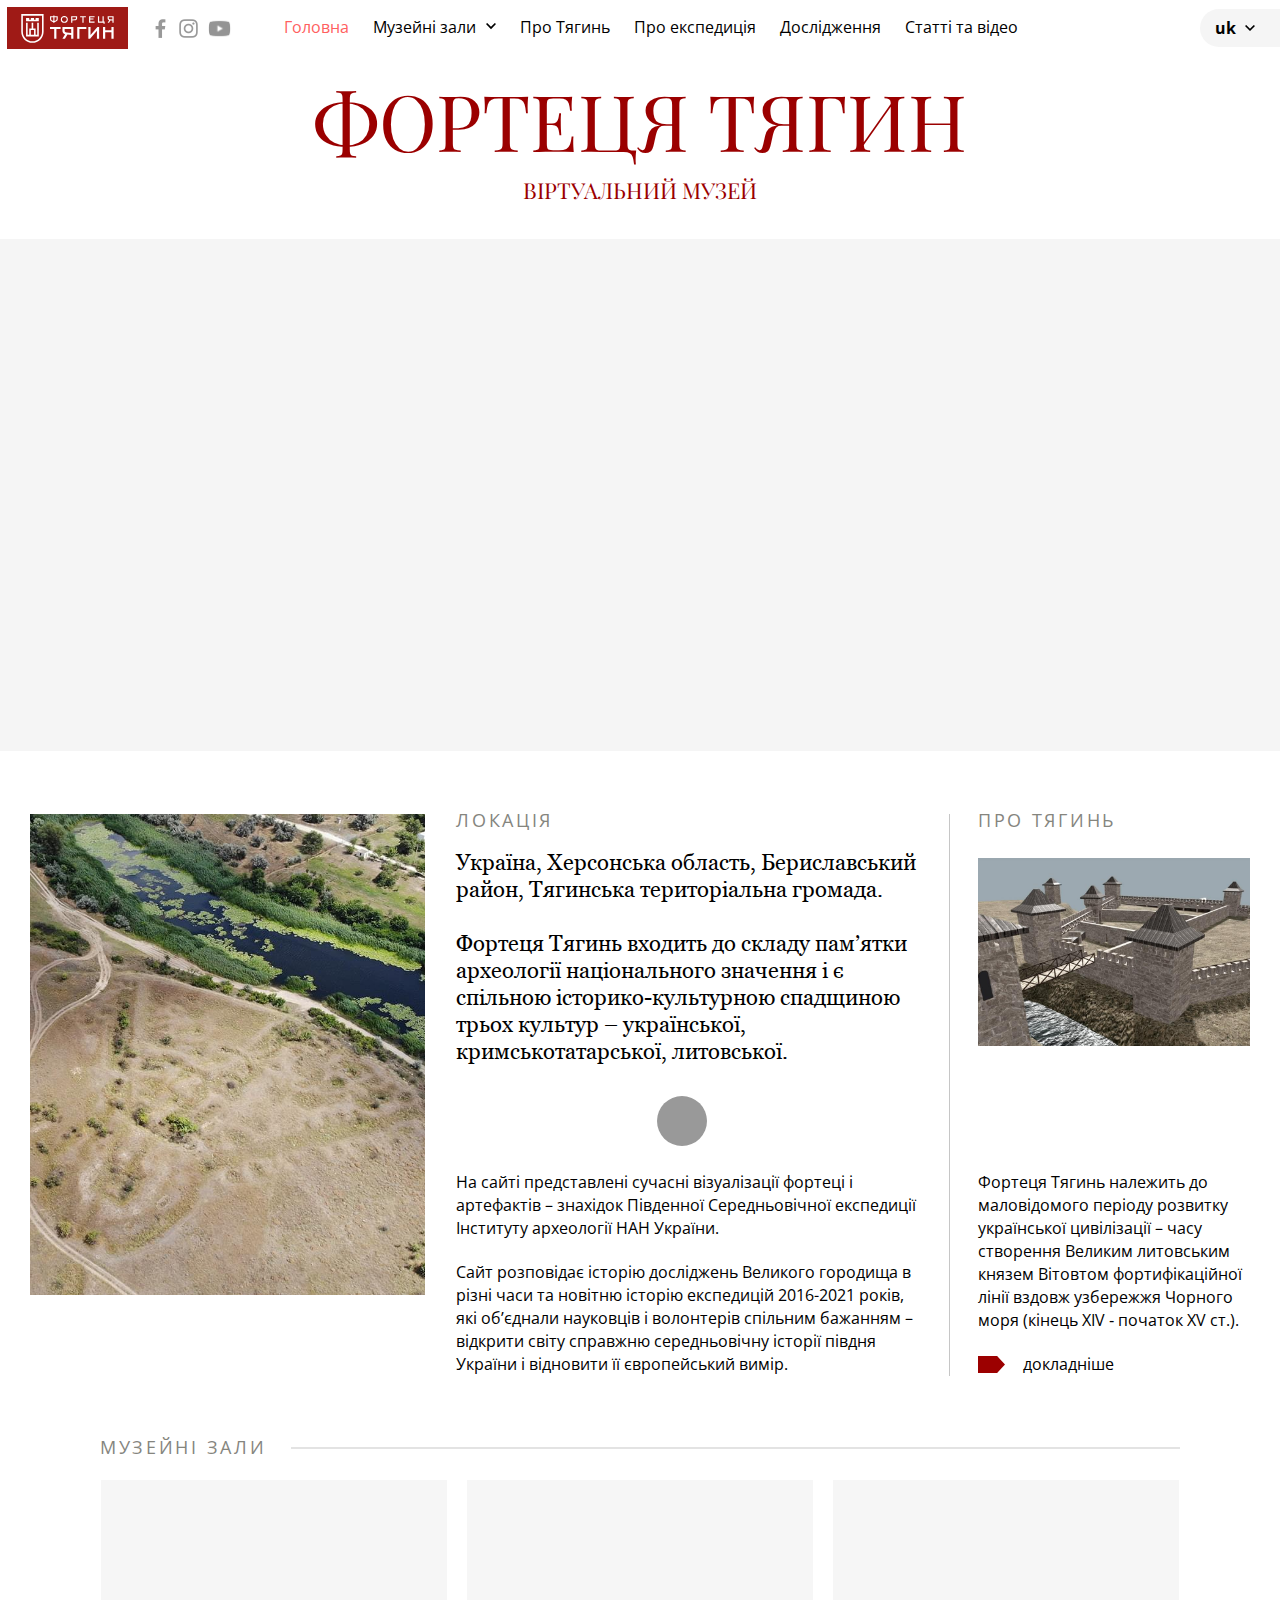
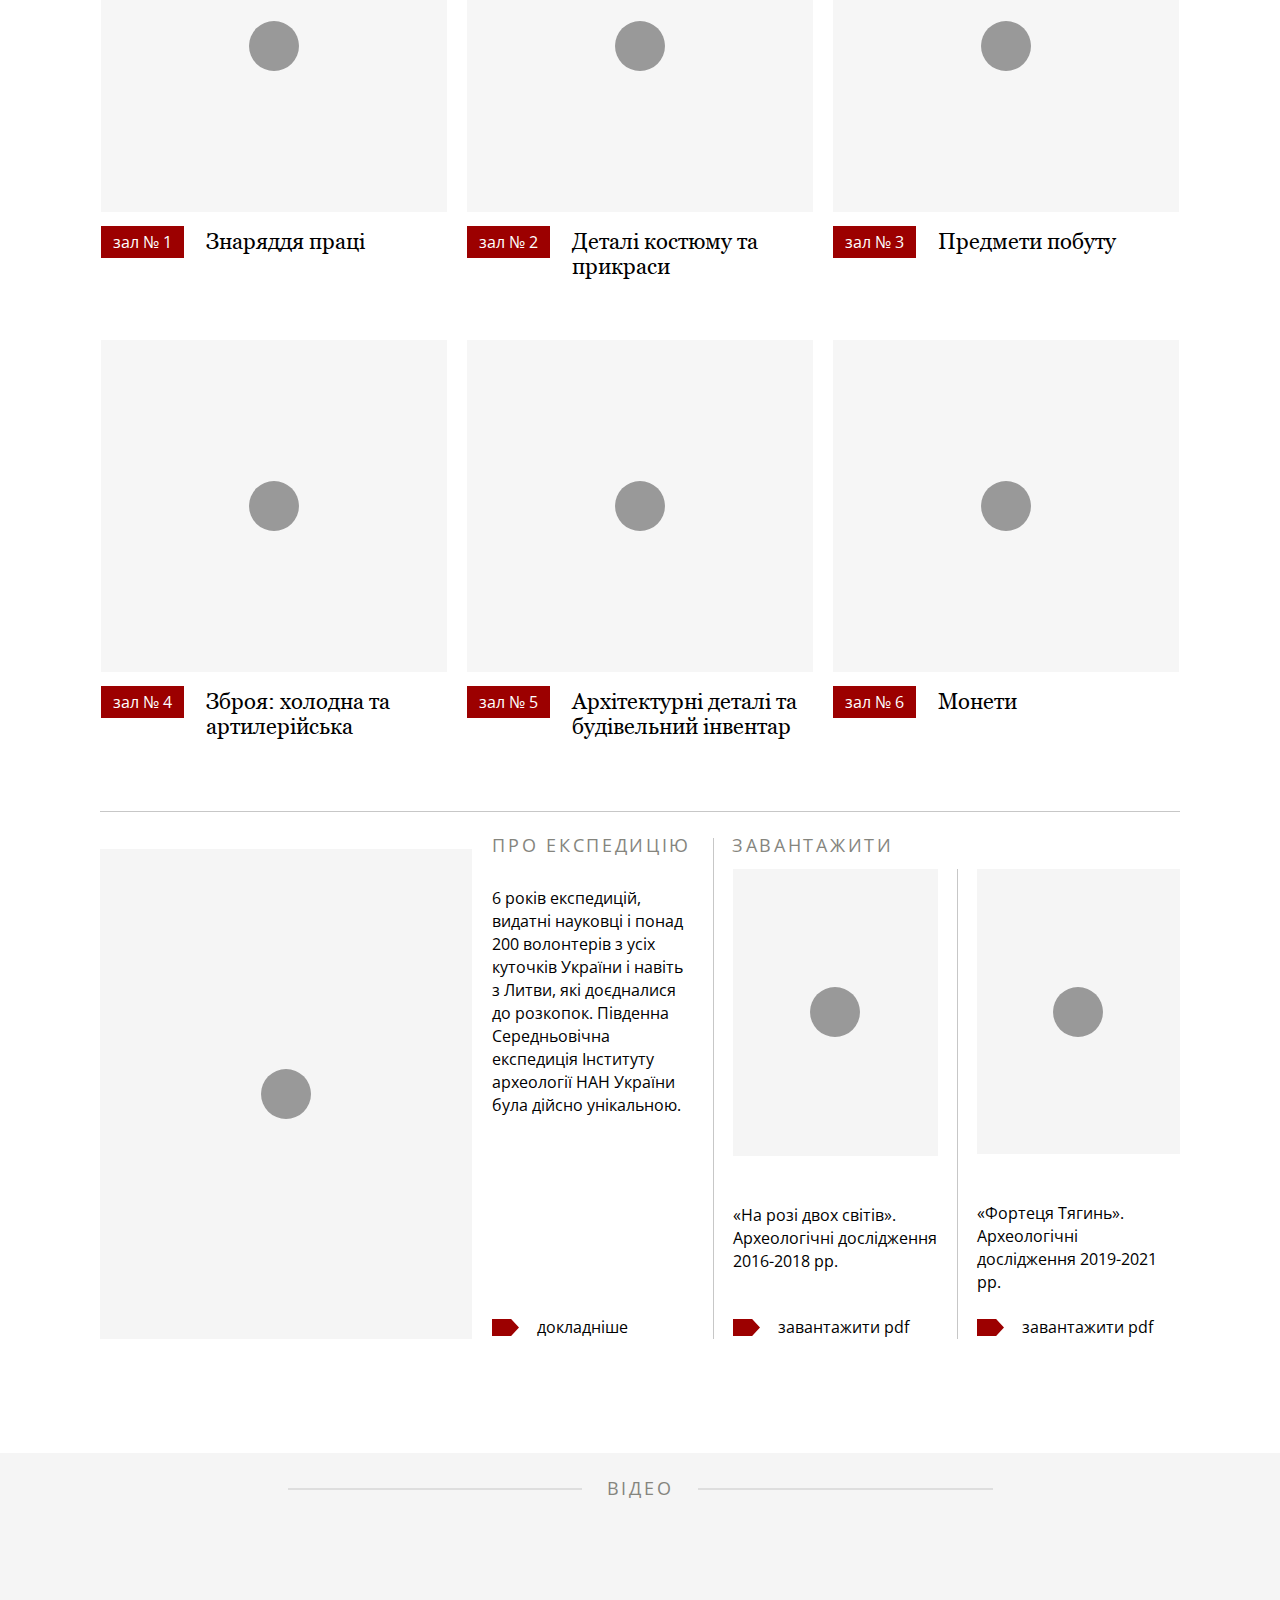
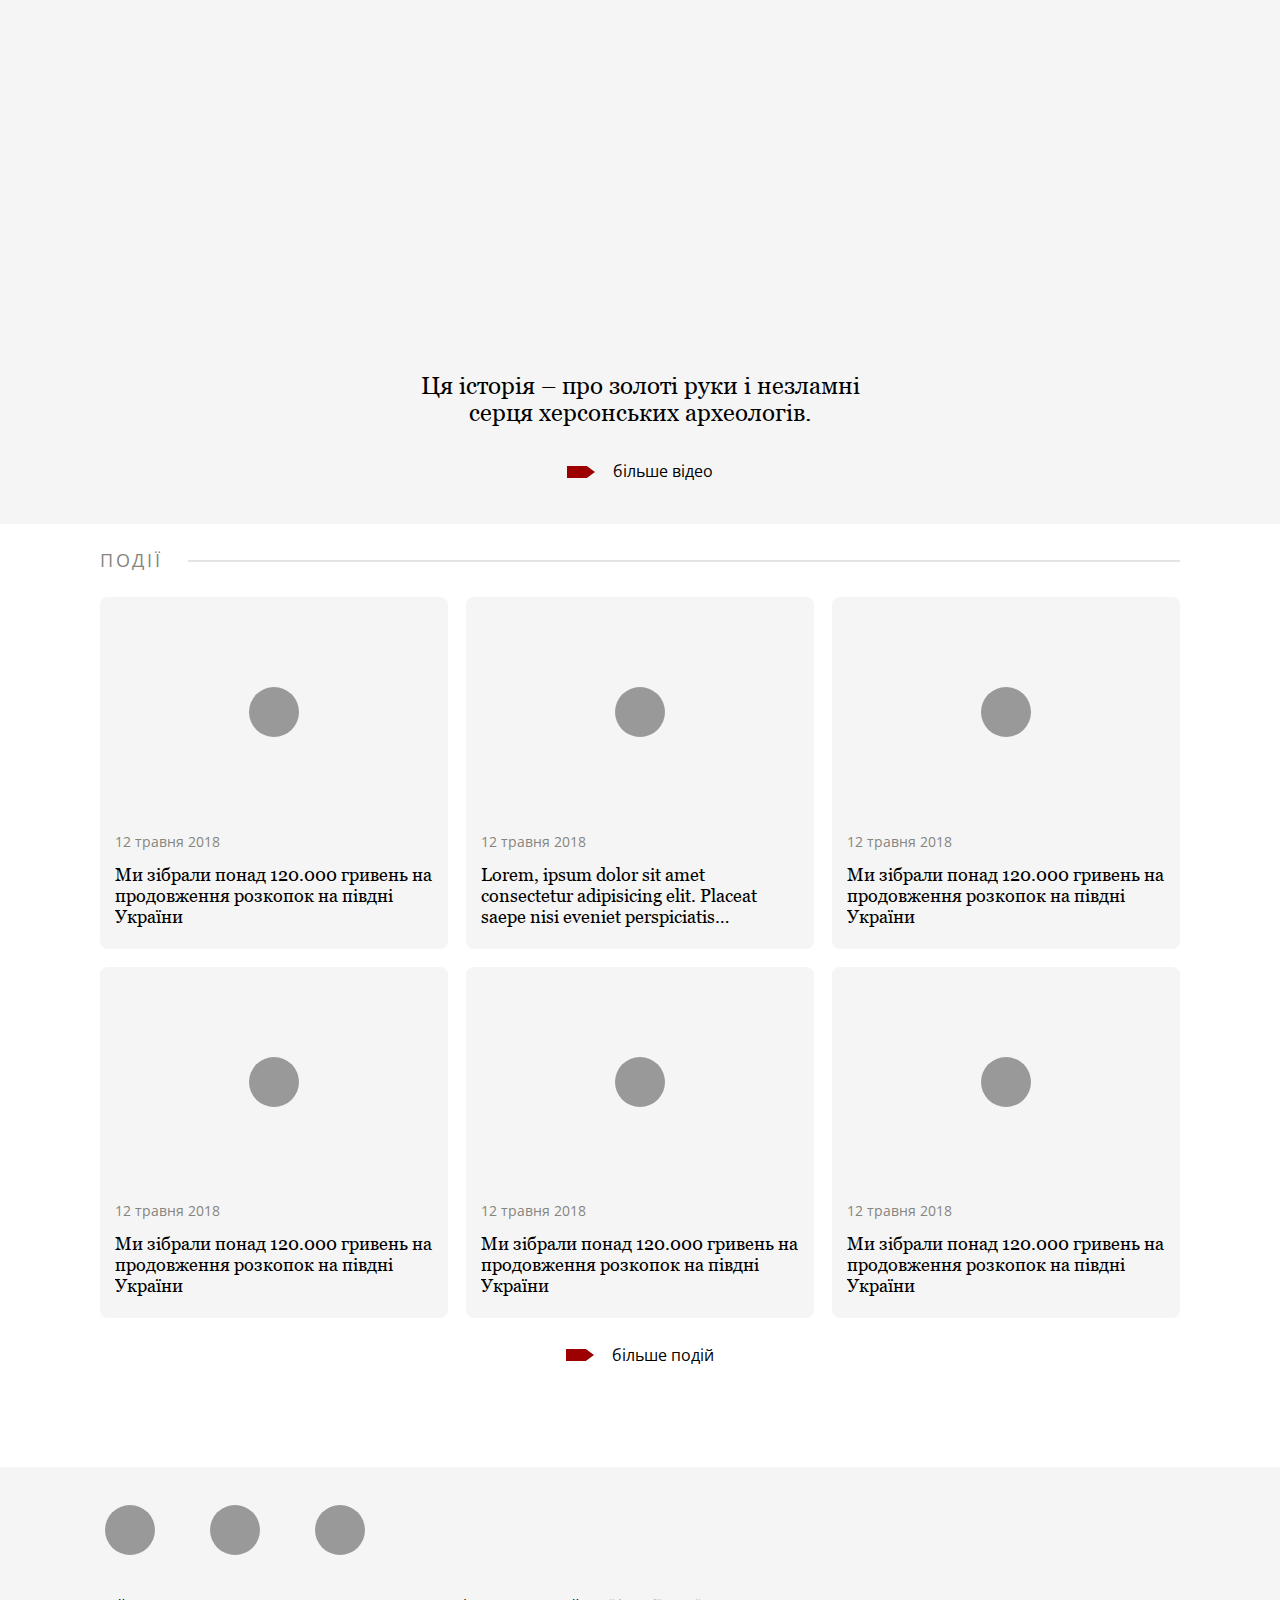
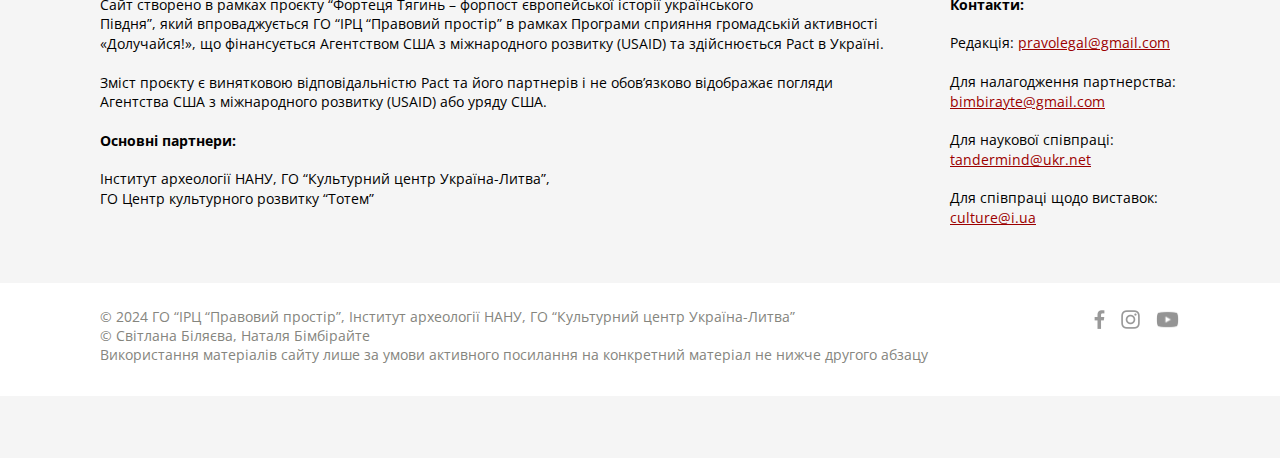
==== index.html @ b9c62fc8 "Add files via upload" ====
<!DOCTYPE html>
<html lang="uk">
<head>
   <meta charset="UTF-8">
   <meta http-equiv="X-UA-Compatible" content="IE=edge">
   <meta name="viewport" content="width=device-width, initial-scale=1.0">
   <link rel="stylesheet" href="css/style.min.css?_v=20240705153918">
   <!--<link rel="icon" type="image/svg+xml" href="favicon.svg">-->
   <title>Головна - Myagin Musem</title>
</head>
<body>
   <div class="wrapper">
      <header class="header">
   <div class="header__wrapper lock-padding">
      <div id="header-container" class="n_container header-container">
         <div class="header__blockLogo">
            <a href="/index.html">
               <img src="images/svg/logo.svg" alt="">
            </a>
         </div>
         <div class="header__left">
            <ul class="header__social">
               <li class="facebook">
                  <a href="https://www.facebook.com/" target="_blank">
                     <img src="images/facebook.png" alt="">
                  </a>
               </li>
               <li>
                  <a href="https://www.instagram.com/" target="_blank">
                     <img src="images/instagram.png" alt="">
                  </a>
               </li>
               <li>
                  <a href="https://youtube.com/" target="_blank">
                     <img src="images/youtube.png" alt="">
                  </a>
               </li>
            </ul>
         </div>
         <div class="header__menu menu">
            <div class="menu__body">
               <nav class="menu-topmenu-container">
                  <ul class="menu__list">
                     <li class="menu-item current-menu-item current_page_item">
                        <a href="#">Головна</a>
                     </li>
                     <li class="menu-item menu-item-has-children"><!-- menu-item-has-children current-menu-item current_page_item -->
                        <a href="#">Музейні зали</a>
                        <span class="menu__arrow">
                           <svg width="10" height="10" viewBox="0 0 24 24">
                              <path d="M0 7.33l2.829-2.83 9.175 9.339 9.167-9.339 2.829 2.83-11.996 12.17z"
                                 fill="currentColor" />
                           </svg>
                        </span>
                        <ul class="menu__sub-list">
                           <li class="menu-item">
                              <a class="menu__link" href="#">зал № 1</a>
                           </li>
                           <li class="menu-item">
                              <a class="menu__link" href="#">зал № 2</a>
                           </li>
                           <li class="menu-item current-menu-item current_page_item">
                              <a class="menu__link" href="#">зал № 3</a>
                           </li>
                           <li class="menu-item">
                              <a class="menu__link" href="#">зал № 4</a>
                           </li>
                           <li class="menu-item">
                              <a class="menu__link" href="#">зал № 5</a>
                           </li>
                           <li class="menu-item">
                              <a class="menu__link" href="#">зал № 6</a>
                           </li>
                        </ul>
                     </li>
                     <li class="menu-item">
                        <a href="#">Про Тягинь</a>
                     </li>
                     <li class="menu-item">
                        <a href="#">Про експедиція</a>
                     </li>
                     <li class="menu-item">
                        <a href="#">Дослідження</a>
                     </li>
                     <li class="menu-item">
                        <a href="#">Статті та відео</a>
                     </li>
                  </ul>
               </nav>
            </div>
         </div>
         <div class="header__right">
            <div class="select">
               <div class="select__header">
                  <span class="select__current">uk</span>
                  <div class="select__icon">
                     <svg data-bbox="16.869 48.402 166.262 103.196" viewBox="16.869 48.402 166.262 103.196" height="200" width="200" xmlns="http://www.w3.org/2000/svg">
                        <path d="M100 151.598l-83.131-83.13 20.066-20.066L100 110.893l63.065-62.491 20.066 20.066L100 151.598z"></path>
                    </svg>
                  </div>
               </div>
               <div class="select__body">
                  <div class="select__item">
                     en
                  </div>
                  <div class="select__item current-lang">
                     uk
                  </div>
                  <div class="select__item">
                     lt
                  </div>
               </div>
            </div>
         </div>
         <button id="burger" type="button" class="header__btn-menu n_btn menu__icon">
            <span></span>
         </button>
      </div>
   </div>
</header>
      <main class="main">

         <section class="first-screen">
            <div class="n_container">
               <h1>Фортеця Тягин</h1>
               <h2>Віртуальний музей</h2>
            </div>
            <div class="first-screen__blockImage"> <!-- wrap-lazy-load-image -->
               <!--<img src="images/first-screen-image.jpg" alt="">-->
               <iframe src="https://sketchfab.com/models/0474bb86a1bc4d40bccbd03f99f505a4/embed?autostart=1&amp;internal=1&amp;tracking=0&amp;ui_infos=0&amp;ui_snapshots=1&amp;ui_stop=0&amp;ui_theatre=1&amp;ui_watermark=0" id="api-frame" allow="autoplay; fullscreen; xr-spatial-tracking" xr-spatial-tracking="true" execution-while-out-of-viewport="true" execution-while-not-rendered="true" web-share="true" allowfullscreen=""></iframe>
            </div>
         </section>

         <section class="location">
            <div class="n_container">
               <div class="location__items">
                  <div class="location__item">
                     <div class="location__blockImage wrap-lazy-load-image">
                        <img src="images/location-image-1.jpg" alt="">
                     </div>
                     <div class="location__blockText">
                        <h2 class="n_sec-title">Локація</h2>
                        <div class="text-above-icons">
                           <h3>Україна, Херсонська область, Бериславський район, Тягинська територіальна громада.</h3>
                           <h4>Фортеця Тягинь входить до складу пам’ятки археології національного значення і є спільною історико-культурною спадщиною трьох культур – української, кримськотатарської, литовської.</h4>
                        </div>
                        <div class="location__blockTextWrapIcons">
                           <div class="location__blockTextIcon wrap-lazy-load-image">
                              <img src="images/location-icon.png" alt="">
                           </div>
                        </div>
                        <p>На сайті представлені сучасні візуалізації фортеці і артефактів – знахідок Південної Середньовічної експедиції Інституту археології НАН України.</p>
                        <p>Сайт розповідає історію досліджень Великого городища в різні часи та новітню історію експедицій 2016-2021 років, які об’єднали науковців і волонтерів спільним бажанням – відкрити світу справжню середньовічну історії півдня України і відновити її європейський вимір.</p>
                     </div>
                  </div>
                  <div class="location__item">
                     <h2 class="n_sec-title">Про Тягинь</h2>
                     <div class="location__blockImage wrap-lazy-load-image">
                        <img src="images/location-image-2.jpg" alt="">
                     </div>
                     <div class="location__blockText">
                        <p>Фортеця Тягинь належить до маловідомого періоду розвитку української цивілізації – часу створення Великим литовським князем Вітовтом фортифікаційної лінії вздовж узбережжя Чорного моря (кінець XIV ‑ початок XV ст.).</p>
                     </div>
                     <a href="#" class="expedition-and-download__link">
                        <svg preserveAspectRatio="none" data-bbox="97.2 159.9 156.9 70.4" viewBox="97.2 159.9 156.9 70.4" xmlns="http://www.w3.org/2000/svg"><path d="m254.1 195.1-45.9-35.2v.3h-111v69.7h111v.4z"></path></svg>
                        докладніше
                     </a>
                  </div>
               </div>
            </div>
         </section>

         <section class="museum-halls">
            <div class="n_container">
               <h2 class="n_sec-title">
                  <span>Музейні зали</span>
               </h2>
               <div class="museum-halls__items">
                  <div class="museum-halls__item">
                     <a href="#" class="museum-halls__blockImage wrap-lazy-load-image" title="зал № 1">
                        <img src="images/museum-halls-image-1.png" alt="">
                     </a>
                     <div class="museum-halls__blockTitle">
                        <div class="museum-halls__blockNumber">
                           <p>зал № 1</p>
                        </div>
                        <h3>
                           <a href="#">Знаряддя праці</a>
                        </h3>
                     </div>
                  </div>
                  <div class="museum-halls__item">
                     <a href="#" class="museum-halls__blockImage wrap-lazy-load-image" title="зал № 2">
                        <img src="images/museum-halls-image-2.png" alt="">
                     </a>
                     <div class="museum-halls__blockTitle">
                        <div class="museum-halls__blockNumber">
                           <p>зал № 2</p>
                        </div>
                        <h3>
                           <a href="#">Деталі костюму та прикраси</a>
                        </h3>
                     </div>
                  </div>
                  <div class="museum-halls__item">
                     <a href="#" class="museum-halls__blockImage wrap-lazy-load-image" title="зал № 3">
                        <img src="images/museum-halls-image-3.png" alt="">
                     </a>
                     <div class="museum-halls__blockTitle">
                        <div class="museum-halls__blockNumber">
                           <p>зал № 3</p>
                        </div>
                        <h3>
                           <a href="#">Предмети побуту</a>
                        </h3>
                     </div>
                  </div>
                  <div class="museum-halls__item">
                     <a href="#" class="museum-halls__blockImage wrap-lazy-load-image" title="зал № 4">
                        <img src="images/museum-halls-image-4.png" alt="">
                     </a>
                     <div class="museum-halls__blockTitle">
                        <div class="museum-halls__blockNumber">
                           <p>зал № 4</p>
                        </div>
                        <h3>
                           <a href="#">Зброя: холодна та артилерійська</a>
                        </h3>
                     </div>
                  </div>
                  <div class="museum-halls__item">
                     <a href="#" class="museum-halls__blockImage wrap-lazy-load-image" title="зал № 5">
                        <img src="images/museum-halls-image-5.png" alt="">
                     </a>
                     <div class="museum-halls__blockTitle">
                        <div class="museum-halls__blockNumber">
                           <p>зал № 5</p>
                        </div>
                        <h3>
                           <a href="#">Архітектурні деталі та будівельний інвентар</a>
                        </h3>
                     </div>
                  </div>
                  <div class="museum-halls__item">
                     <a href="#" class="museum-halls__blockImage wrap-lazy-load-image" title="зал № 6">
                        <img src="images/museum-halls-image-6.png" alt="">
                     </a>
                     <div class="museum-halls__blockTitle">
                        <div class="museum-halls__blockNumber">
                           <p>зал № 6</p>
                        </div>
                        <h3>
                           <a href="#">Монети</a>
                        </h3>
                     </div>
                  </div>
               </div>
            </div>
         </section>

         <section class="expedition-and-download">
            <div class="n_container">
               <div class="expedition-and-download__items">
                  <div class="expedition-and-download__item">
                     <div class="columns">
                        <div class="column">
                           <div class="expedition-and-download__blockImage wrap-lazy-load-image">
                              <img src="images/expedition-image.jpg" alt="">
                           </div>
                        </div>
                        <div class="column">
                           <h2 class="n_sec-title">Про експедицію</h2>
                           <div class="expedition-and-download__blockText">
                              <p>6 років експедицій, видатні науковці і понад 200 волонтерів з усіх куточків України і навіть з Литви, які доєдналися до розкопок. Південна Середньовічна експедиція Інституту археології НАН України була дійсно унікальною.</p>
                           </div>
                           <a href="#" class="expedition-and-download__link">
                              <svg preserveAspectRatio="none" data-bbox="97.2 159.9 156.9 70.4" viewBox="97.2 159.9 156.9 70.4" xmlns="http://www.w3.org/2000/svg"><path d="m254.1 195.1-45.9-35.2v.3h-111v69.7h111v.4z"></path></svg>
                              докладніше
                           </a>
                        </div>
                     </div>
                  </div>
                  <div class="expedition-and-download__item">
                     <h2 class="n_sec-title">Завантажити</h2>
                     <div class="columns">
                        <div class="column">
                           <div class="expedition-and-download__blockImage wrap-lazy-load-image">
                              <img src="images/download-image-1.jpg" alt="">
                           </div>
                           <div class="expedition-and-download__blockText">
                              <p>«На розі двох світів». Археологічні дослідження 2016-2018 рр.</p>
                           </div>
                           <a href="#" class="expedition-and-download__link" download="">
                              <svg preserveAspectRatio="none" data-bbox="97.2 159.9 156.9 70.4" viewBox="97.2 159.9 156.9 70.4" xmlns="http://www.w3.org/2000/svg"><path d="m254.1 195.1-45.9-35.2v.3h-111v69.7h111v.4z"></path></svg>
                              завантажити pdf
                           </a>
                        </div>
                        <div class="column">
                           <div class="expedition-and-download__blockImage wrap-lazy-load-image">
                              <img src="images/download-image-2.jpg" alt="">
                           </div>
                           <div class="expedition-and-download__blockText">
                              <p>«Фортеця Тягинь». Археологічні дослідження 2019-2021 рр.</p>
                           </div>
                           <a href="#" class="expedition-and-download__link" download="">
                              <svg preserveAspectRatio="none" data-bbox="97.2 159.9 156.9 70.4" viewBox="97.2 159.9 156.9 70.4" xmlns="http://www.w3.org/2000/svg"><path d="m254.1 195.1-45.9-35.2v.3h-111v69.7h111v.4z"></path></svg>
                              завантажити pdf
                           </a>
                        </div>
                     </div>
                  </div>
               </div>
            </div>
         </section>

         <section class="block-video">
            <div class="n_container">
               <h2 class="n_sec-title">
                  <span>Відео</span>
               </h2>
               <div class="block-video__wrap-video">
                  <iframe width="560" height="315" src="https://www.youtube.com/embed/CdaBdG_zuIg?si=BX5pmqOVcXaCi5ey" title="YouTube video player" allow="accelerometer; autoplay; clipboard-write; encrypted-media; gyroscope; picture-in-picture; web-share" referrerpolicy="strict-origin-when-cross-origin" allowfullscreen></iframe>
               </div>
               <div class="block-video__blockText">
                  <h3>Ця історія – про золоті руки і незламні серця херсонських археологів.</h3>
               </div>
               <a href="#" class="block-video__link">
                  <svg preserveAspectRatio="none" data-bbox="97.2 159.9 156.9 70.4" viewBox="97.2 159.9 156.9 70.4" xmlns="http://www.w3.org/2000/svg"><path d="m254.1 195.1-45.9-35.2v.3h-111v69.7h111v.4z"></path></svg>
                  більше відео
               </a>
            </div>
         </section>

         <section class="events">
            <div class="n_container">
               <h2 class="n_sec-title">
                  <span>Події</span>
               </h2>
               <div class="events__items">
                  <div class="events__item">
                     <a href="#" class="events__blockImage wrap-lazy-load-image">
                        <img src="images/events-image-1.jpg" alt="">
                     </a>
                     <p>12 травня 2018</p>
                     <h3>
                        <a href="#">Ми зібрали понад 120.000 гривень на продовження розкопок на півдні України</a>
                     </h3>
                  </div>
                  <div class="events__item">
                     <a href="#" class="events__blockImage wrap-lazy-load-image">
                        <img src="images/events-image-2.jpg" alt="">
                     </a>
                     <p>12 травня 2018</p>
                     <h3>
                        <a href="#">Lorem, ipsum dolor sit amet consectetur adipisicing elit. Placeat saepe nisi eveniet perspiciatis consectetur minus quam dolorum maiores beatae laudantium reiciendis tempore explicabo odio animi suscipit doloribus veniam ad et, quos dolorem!</a>
                     </h3>
                  </div>
                  <div class="events__item">
                     <a href="#" class="events__blockImage wrap-lazy-load-image">
                        <img src="images/events-image-3.jpeg" alt="">
                     </a>
                     <p>12 травня 2018</p>
                     <h3>
                        <a href="#">Ми зібрали понад 120.000 гривень на продовження розкопок на півдні України</a>
                     </h3>
                  </div>
                  <div class="events__item">
                     <a href="#" class="events__blockImage wrap-lazy-load-image">
                        <img src="images/events-image-2.jpg" alt="">
                     </a>
                     <p>12 травня 2018</p>
                     <h3>
                        <a href="#">Ми зібрали понад 120.000 гривень на продовження розкопок на півдні України</a>
                     </h3>
                  </div>
                  <div class="events__item">
                     <a href="#" class="events__blockImage wrap-lazy-load-image">
                        <img src="images/events-image-4.jpg" alt="">
                     </a>
                     <p>12 травня 2018</p>
                     <h3>
                        <a href="#">Ми зібрали понад 120.000 гривень на продовження розкопок на півдні України</a>
                     </h3>
                  </div>
                  <div class="events__item">
                     <a href="#" class="events__blockImage wrap-lazy-load-image">
                        <img src="images/events-image-2.jpg" alt="">
                     </a>
                     <p>12 травня 2018</p>
                     <h3>
                        <a href="#">Ми зібрали понад 120.000 гривень на продовження розкопок на півдні України</a>
                     </h3>
                  </div>
                  <div class="events__item">
                     <a href="#" class="events__blockImage wrap-lazy-load-image">
                        <img src="images/events-image-2.jpg" alt="">
                     </a>
                     <p>12 травня 2018</p>
                     <h3>
                        <a href="#">Ми зібрали понад 120.000 гривень на продовження розкопок на півдні України</a>
                     </h3>
                  </div>
               </div>
               <a id="link-more-events" href="#" class="block-video__link hidden">
                  <svg preserveAspectRatio="none" data-bbox="97.2 159.9 156.9 70.4" viewBox="97.2 159.9 156.9 70.4" xmlns="http://www.w3.org/2000/svg"><path d="m254.1 195.1-45.9-35.2v.3h-111v69.7h111v.4z"></path></svg>
                  більше подій
               </a>
            </div>
         </section>

      </main>
      <footer class="footer">
   <div class="n_container">
      <div class="footer__logos">
         <a href="#" class="footer__logo wrap-lazy-load-image">
            <img src="images/footer-logo-usaid.webp" alt="">
         </a>
         <a href="#" class="footer__logo wrap-lazy-load-image">
            <img src="images/footer-logo-pact.webp" alt="">
         </a>
         <a href="#" class="footer__logo wrap-lazy-load-image">
            <img src="images/footer-logo-pravovuy-prostir.webp" alt="">
         </a>
      </div>
      <div class="footer__items">
         <div class="footer__item">
            <p>Сайт створено в рамках проєкту “Фортеця Тягинь – форпост європейської історії українського <br>Півдня”, який впроваджується ГО “ІРЦ “Правовий простір” в рамках Програми сприяння громадській активності «Долучайся!», що фінансується Агентством США з міжнародного розвитку (USAID) та здійснюється Pact в Україні.</p>
            <p>Зміст проєкту є винятковою відповідальністю Pact та його партнерів i не обов’язково відображає погляди <br>Агентства США з міжнародного розвитку (USAID) або уряду США.</p>
            <h3>Основні партнери:</h3>
            <p>Інститут археології НАНУ, ГО “Культурний центр Україна-Литва”, <br>ГО Центр культурного розвитку “Тотем”</p>
         </div>
         <div class="footer__item">
            <h3>Контакти:</h3>
            <ul>
               <li>Редакція: <a href="mailto:pravolegal@gmail.com">pravolegal@gmail.com</a></li>
               <li>Для налагодження партнерства: <a href="mailto:bimbirayte@gmail.com">bimbirayte@gmail.com</a></li>
               <li>Для наукової співпраці: <a href="mailto:tandermind@ukr.net">tandermind@ukr.net</a></li>
               <li>Для співпраці щодо виставок: <a href="mailto:culture@i.ua">culture@i.ua</a></li>
            </ul>
         </div>
      </div>
   </div>
   <div class="footer__blockCopyright">
      <div class="n_container">
         <div class="footer__columns">
            <div class="footer__column">
               <ul class="footer__social">
                  <li class="facebook">
                     <a href="https://www.facebook.com/" target="_blank">
                        <img src="images/facebook.png" alt="">
                     </a>
                  </li>
                  <li>
                     <a href="https://www.instagram.com/" target="_blank">
                        <img src="images/instagram.png" alt="">
                     </a>
                  </li>
                  <li>
                     <a href="https://youtube.com/" target="_blank">
                        <img src="images/youtube.png" alt="">
                     </a>
                  </li>
               </ul>
            </div>
            <div class="footer__column">
               <p>&copy; 2024 ГО “ІРЦ “Правовий простір”, Інститут археології НАНУ, ГО “Культурний центр Україна-Литва”</p>
               <p>&copy; Світлана Біляєва, Наталя Бімбірайте</p>
               <p>Використання матеріалів сайту лише за умови активного посилання на конкретний матеріал не нижче другого абзацу</p>
            </div>
         </div>
      </div>
   </div>
</footer>
   </div>

   <script src="js/script.min.js?_v=20240705153918"></script>
   
   <!--<script src="files/js/jquery-3.6.1.min.js?_v=20240705153918"></script>-->

</body>
</html>
---- css/style.min.css ----
@charset "UTF-8";@font-face{font-family:"Playfair Display";font-style:normal;font-weight:400;font-display:swap;src:url(../files/fonts/Playfair-Display/400/cyrillic.woff2) format("woff2");unicode-range:U+0301,U+0400-045F,U+0490-0491,U+04B0-04B1,U+2116}@font-face{font-family:"Playfair Display";font-style:normal;font-weight:400;font-display:swap;src:url(../files/fonts/Playfair-Display/400/vietnamese.woff2) format("woff2");unicode-range:U+0102-0103,U+0110-0111,U+0128-0129,U+0168-0169,U+01A0-01A1,U+01AF-01B0,U+0300-0301,U+0303-0304,U+0308-0309,U+0323,U+0329,U+1EA0-1EF9,U+20AB}@font-face{font-family:"Playfair Display";font-style:normal;font-weight:400;font-display:swap;src:url(../files/fonts/Playfair-Display/400/latin-ext.woff2) format("woff2");unicode-range:U+0100-02AF,U+0304,U+0308,U+0329,U+1E00-1E9F,U+1EF2-1EFF,U+2020,U+20A0-20AB,U+20AD-20C0,U+2113,U+2C60-2C7F,U+A720-A7FF}@font-face{font-family:"Playfair Display";font-style:normal;font-weight:400;font-display:swap;src:url(../files/fonts/Playfair-Display/400/latin.woff2) format("woff2");unicode-range:U+0000-00FF,U+0131,U+0152-0153,U+02BB-02BC,U+02C6,U+02DA,U+02DC,U+0304,U+0308,U+0329,U+2000-206F,U+2074,U+20AC,U+2122,U+2191,U+2193,U+2212,U+2215,U+FEFF,U+FFFD}@font-face{font-family:"Open Sans";font-style:normal;font-weight:400;font-stretch:100%;font-display:swap;src:url(../files/fonts/Open-Sans/400/cyrillic-ext.woff2) format("woff2");unicode-range:U+0460-052F,U+1C80-1C88,U+20B4,U+2DE0-2DFF,U+A640-A69F,U+FE2E-FE2F}@font-face{font-family:"Open Sans";font-style:normal;font-weight:400;font-stretch:100%;font-display:swap;src:url(../files/fonts/Open-Sans/400/cyrillic.woff2) format("woff2");unicode-range:U+0301,U+0400-045F,U+0490-0491,U+04B0-04B1,U+2116}@font-face{font-family:"Open Sans";font-style:normal;font-weight:400;font-stretch:100%;font-display:swap;src:url(../files/fonts/Open-Sans/400/greek-ext.woff2) format("woff2");unicode-range:U+1F00-1FFF}@font-face{font-family:"Open Sans";font-style:normal;font-weight:400;font-stretch:100%;font-display:swap;src:url(../files/fonts/Open-Sans/400/greek.woff2) format("woff2");unicode-range:U+0370-0377,U+037A-037F,U+0384-038A,U+038C,U+038E-03A1,U+03A3-03FF}@font-face{font-family:"Open Sans";font-style:normal;font-weight:400;font-stretch:100%;font-display:swap;src:url(../files/fonts/Open-Sans/400/hebrew.woff2) format("woff2");unicode-range:U+0590-05FF,U+200C-2010,U+20AA,U+25CC,U+FB1D-FB4F}@font-face{font-family:"Open Sans";font-style:normal;font-weight:400;font-stretch:100%;font-display:swap;src:url(../files/fonts/Open-Sans/400/math.woff2) format("woff2");unicode-range:U+0302-0303,U+0305,U+0307-0308,U+0330,U+0391-03A1,U+03A3-03A9,U+03B1-03C9,U+03D1,U+03D5-03D6,U+03F0-03F1,U+03F4-03F5,U+2034-2037,U+2057,U+20D0-20DC,U+20E1,U+20E5-20EF,U+2102,U+210A-210E,U+2110-2112,U+2115,U+2119-211D,U+2124,U+2128,U+212C-212D,U+212F-2131,U+2133-2138,U+213C-2140,U+2145-2149,U+2190,U+2192,U+2194-21AE,U+21B0-21E5,U+21F1-21F2,U+21F4-2211,U+2213-2214,U+2216-22FF,U+2308-230B,U+2310,U+2319,U+231C-2321,U+2336-237A,U+237C,U+2395,U+239B-23B6,U+23D0,U+23DC-23E1,U+2474-2475,U+25AF,U+25B3,U+25B7,U+25BD,U+25C1,U+25CA,U+25CC,U+25FB,U+266D-266F,U+27C0-27FF,U+2900-2AFF,U+2B0E-2B11,U+2B30-2B4C,U+2BFE,U+FF5B,U+FF5D,U+1D400-1D7FF,U+1EE00-1EEFF}@font-face{font-family:"Open Sans";font-style:normal;font-weight:400;font-stretch:100%;font-display:swap;src:url(../files/fonts/Open-Sans/400/symbols.woff2) format("woff2");unicode-range:U+0001-000C,U+000E-001F,U+007F-009F,U+20DD-20E0,U+20E2-20E4,U+2150-218F,U+2190,U+2192,U+2194-2199,U+21AF,U+21E6-21F0,U+21F3,U+2218-2219,U+2299,U+22C4-22C6,U+2300-243F,U+2440-244A,U+2460-24FF,U+25A0-27BF,U+2800-28FF,U+2921-2922,U+2981,U+29BF,U+29EB,U+2B00-2BFF,U+4DC0-4DFF,U+FFF9-FFFB,U+10140-1018E,U+10190-1019C,U+101A0,U+101D0-101FD,U+102E0-102FB,U+10E60-10E7E,U+1D2C0-1D2D3,U+1D2E0-1D37F,U+1F000-1F0FF,U+1F100-1F1AD,U+1F1E6-1F1FF,U+1F30D-1F30F,U+1F315,U+1F31C,U+1F31E,U+1F320-1F32C,U+1F336,U+1F378,U+1F37D,U+1F382,U+1F393-1F39F,U+1F3A7-1F3A8,U+1F3AC-1F3AF,U+1F3C2,U+1F3C4-1F3C6,U+1F3CA-1F3CE,U+1F3D4-1F3E0,U+1F3ED,U+1F3F1-1F3F3,U+1F3F5-1F3F7,U+1F408,U+1F415,U+1F41F,U+1F426,U+1F43F,U+1F441-1F442,U+1F444,U+1F446-1F449,U+1F44C-1F44E,U+1F453,U+1F46A,U+1F47D,U+1F4A3,U+1F4B0,U+1F4B3,U+1F4B9,U+1F4BB,U+1F4BF,U+1F4C8-1F4CB,U+1F4D6,U+1F4DA,U+1F4DF,U+1F4E3-1F4E6,U+1F4EA-1F4ED,U+1F4F7,U+1F4F9-1F4FB,U+1F4FD-1F4FE,U+1F503,U+1F507-1F50B,U+1F50D,U+1F512-1F513,U+1F53E-1F54A,U+1F54F-1F5FA,U+1F610,U+1F650-1F67F,U+1F687,U+1F68D,U+1F691,U+1F694,U+1F698,U+1F6AD,U+1F6B2,U+1F6B9-1F6BA,U+1F6BC,U+1F6C6-1F6CF,U+1F6D3-1F6D7,U+1F6E0-1F6EA,U+1F6F0-1F6F3,U+1F6F7-1F6FC,U+1F700-1F7FF,U+1F800-1F80B,U+1F810-1F847,U+1F850-1F859,U+1F860-1F887,U+1F890-1F8AD,U+1F8B0-1F8B1,U+1F900-1F90B,U+1F93B,U+1F946,U+1F984,U+1F996,U+1F9E9,U+1FA00-1FA6F,U+1FA70-1FA7C,U+1FA80-1FA88,U+1FA90-1FABD,U+1FABF-1FAC5,U+1FACE-1FADB,U+1FAE0-1FAE8,U+1FAF0-1FAF8,U+1FB00-1FBFF}@font-face{font-family:"Open Sans";font-style:normal;font-weight:400;font-stretch:100%;font-display:swap;src:url(../files/fonts/Open-Sans/400/vietnamese.woff2) format("woff2");unicode-range:U+0102-0103,U+0110-0111,U+0128-0129,U+0168-0169,U+01A0-01A1,U+01AF-01B0,U+0300-0301,U+0303-0304,U+0308-0309,U+0323,U+0329,U+1EA0-1EF9,U+20AB}@font-face{font-family:"Open Sans";font-style:normal;font-weight:400;font-stretch:100%;font-display:swap;src:url(../files/fonts/Open-Sans/400/latin-ext.woff2) format("woff2");unicode-range:U+0100-02AF,U+0304,U+0308,U+0329,U+1E00-1E9F,U+1EF2-1EFF,U+2020,U+20A0-20AB,U+20AD-20C0,U+2113,U+2C60-2C7F,U+A720-A7FF}@font-face{font-family:"Open Sans";font-style:normal;font-weight:400;font-stretch:100%;font-display:swap;src:url(../files/fonts/Open-Sans/400/latin.woff2) format("woff2");unicode-range:U+0000-00FF,U+0131,U+0152-0153,U+02BB-02BC,U+02C6,U+02DA,U+02DC,U+0304,U+0308,U+0329,U+2000-206F,U+2074,U+20AC,U+2122,U+2191,U+2193,U+2212,U+2215,U+FEFF,U+FFFD}@font-face{font-family:"Open Sans";font-style:normal;font-weight:700;font-stretch:100%;font-display:swap;src:url(../files/fonts/Open-Sans/700/cyrillic-ext.woff2) format("woff2");unicode-range:U+0460-052F,U+1C80-1C88,U+20B4,U+2DE0-2DFF,U+A640-A69F,U+FE2E-FE2F}@font-face{font-family:"Open Sans";font-style:normal;font-weight:700;font-stretch:100%;font-display:swap;src:url(../files/fonts/Open-Sans/700/cyrillic.woff2) format("woff2");unicode-range:U+0301,U+0400-045F,U+0490-0491,U+04B0-04B1,U+2116}@font-face{font-family:"Open Sans";font-style:normal;font-weight:700;font-stretch:100%;font-display:swap;src:url(../files/fonts/Open-Sans/700/greek-ext.woff2) format("woff2");unicode-range:U+1F00-1FFF}@font-face{font-family:"Open Sans";font-style:normal;font-weight:700;font-stretch:100%;font-display:swap;src:url(../files/fonts/Open-Sans/700/greek.woff2) format("woff2");unicode-range:U+0370-0377,U+037A-037F,U+0384-038A,U+038C,U+038E-03A1,U+03A3-03FF}@font-face{font-family:"Open Sans";font-style:normal;font-weight:700;font-stretch:100%;font-display:swap;src:url(../files/fonts/Open-Sans/700/hebrew.woff2) format("woff2");unicode-range:U+0590-05FF,U+200C-2010,U+20AA,U+25CC,U+FB1D-FB4F}@font-face{font-family:"Open Sans";font-style:normal;font-weight:700;font-stretch:100%;font-display:swap;src:url(../files/fonts/Open-Sans/700/math.woff2) format("woff2");unicode-range:U+0302-0303,U+0305,U+0307-0308,U+0330,U+0391-03A1,U+03A3-03A9,U+03B1-03C9,U+03D1,U+03D5-03D6,U+03F0-03F1,U+03F4-03F5,U+2034-2037,U+2057,U+20D0-20DC,U+20E1,U+20E5-20EF,U+2102,U+210A-210E,U+2110-2112,U+2115,U+2119-211D,U+2124,U+2128,U+212C-212D,U+212F-2131,U+2133-2138,U+213C-2140,U+2145-2149,U+2190,U+2192,U+2194-21AE,U+21B0-21E5,U+21F1-21F2,U+21F4-2211,U+2213-2214,U+2216-22FF,U+2308-230B,U+2310,U+2319,U+231C-2321,U+2336-237A,U+237C,U+2395,U+239B-23B6,U+23D0,U+23DC-23E1,U+2474-2475,U+25AF,U+25B3,U+25B7,U+25BD,U+25C1,U+25CA,U+25CC,U+25FB,U+266D-266F,U+27C0-27FF,U+2900-2AFF,U+2B0E-2B11,U+2B30-2B4C,U+2BFE,U+FF5B,U+FF5D,U+1D400-1D7FF,U+1EE00-1EEFF}@font-face{font-family:"Open Sans";font-style:normal;font-weight:700;font-stretch:100%;font-display:swap;src:url(../files/fonts/Open-Sans/700/symbols.woff2) format("woff2");unicode-range:U+0001-000C,U+000E-001F,U+007F-009F,U+20DD-20E0,U+20E2-20E4,U+2150-218F,U+2190,U+2192,U+2194-2199,U+21AF,U+21E6-21F0,U+21F3,U+2218-2219,U+2299,U+22C4-22C6,U+2300-243F,U+2440-244A,U+2460-24FF,U+25A0-27BF,U+2800-28FF,U+2921-2922,U+2981,U+29BF,U+29EB,U+2B00-2BFF,U+4DC0-4DFF,U+FFF9-FFFB,U+10140-1018E,U+10190-1019C,U+101A0,U+101D0-101FD,U+102E0-102FB,U+10E60-10E7E,U+1D2C0-1D2D3,U+1D2E0-1D37F,U+1F000-1F0FF,U+1F100-1F1AD,U+1F1E6-1F1FF,U+1F30D-1F30F,U+1F315,U+1F31C,U+1F31E,U+1F320-1F32C,U+1F336,U+1F378,U+1F37D,U+1F382,U+1F393-1F39F,U+1F3A7-1F3A8,U+1F3AC-1F3AF,U+1F3C2,U+1F3C4-1F3C6,U+1F3CA-1F3CE,U+1F3D4-1F3E0,U+1F3ED,U+1F3F1-1F3F3,U+1F3F5-1F3F7,U+1F408,U+1F415,U+1F41F,U+1F426,U+1F43F,U+1F441-1F442,U+1F444,U+1F446-1F449,U+1F44C-1F44E,U+1F453,U+1F46A,U+1F47D,U+1F4A3,U+1F4B0,U+1F4B3,U+1F4B9,U+1F4BB,U+1F4BF,U+1F4C8-1F4CB,U+1F4D6,U+1F4DA,U+1F4DF,U+1F4E3-1F4E6,U+1F4EA-1F4ED,U+1F4F7,U+1F4F9-1F4FB,U+1F4FD-1F4FE,U+1F503,U+1F507-1F50B,U+1F50D,U+1F512-1F513,U+1F53E-1F54A,U+1F54F-1F5FA,U+1F610,U+1F650-1F67F,U+1F687,U+1F68D,U+1F691,U+1F694,U+1F698,U+1F6AD,U+1F6B2,U+1F6B9-1F6BA,U+1F6BC,U+1F6C6-1F6CF,U+1F6D3-1F6D7,U+1F6E0-1F6EA,U+1F6F0-1F6F3,U+1F6F7-1F6FC,U+1F700-1F7FF,U+1F800-1F80B,U+1F810-1F847,U+1F850-1F859,U+1F860-1F887,U+1F890-1F8AD,U+1F8B0-1F8B1,U+1F900-1F90B,U+1F93B,U+1F946,U+1F984,U+1F996,U+1F9E9,U+1FA00-1FA6F,U+1FA70-1FA7C,U+1FA80-1FA88,U+1FA90-1FABD,U+1FABF-1FAC5,U+1FACE-1FADB,U+1FAE0-1FAE8,U+1FAF0-1FAF8,U+1FB00-1FBFF}@font-face{font-family:"Open Sans";font-style:normal;font-weight:700;font-stretch:100%;font-display:swap;src:url(../files/fonts/Open-Sans/700/vietnamese.woff2) format("woff2");unicode-range:U+0102-0103,U+0110-0111,U+0128-0129,U+0168-0169,U+01A0-01A1,U+01AF-01B0,U+0300-0301,U+0303-0304,U+0308-0309,U+0323,U+0329,U+1EA0-1EF9,U+20AB}@font-face{font-family:"Open Sans";font-style:normal;font-weight:700;font-stretch:100%;font-display:swap;src:url(../files/fonts/Open-Sans/700/latin-ext.woff2) format("woff2");unicode-range:U+0100-02AF,U+0304,U+0308,U+0329,U+1E00-1E9F,U+1EF2-1EFF,U+2020,U+20A0-20AB,U+20AD-20C0,U+2113,U+2C60-2C7F,U+A720-A7FF}@font-face{font-family:"Open Sans";font-style:normal;font-weight:700;font-stretch:100%;font-display:swap;src:url(../files/fonts/Open-Sans/700/latin.woff2) format("woff2");unicode-range:U+0000-00FF,U+0131,U+0152-0153,U+02BB-02BC,U+02C6,U+02DA,U+02DC,U+0304,U+0308,U+0329,U+2000-206F,U+2074,U+20AC,U+2122,U+2191,U+2193,U+2212,U+2215,U+FEFF,U+FFFD}@font-face{font-family:Georgia;src:url(../files/fonts/Georgia/Georgia.woff) format("woff");font-weight:400;font-style:normal}*,::after,::before{box-sizing:border-box;margin:0;padding:0}button{background:0 0;border:none;cursor:pointer}img,picture{height:auto;max-width:100%;vertical-align:top}/*! normalize.css v8.0.1 | MIT License | github.com/necolas/normalize.css */html{line-height:1.15;-webkit-text-size-adjust:100%}body{margin:0}main{display:block}h1{font-size:2em;margin:.67em 0}hr{box-sizing:content-box;height:0;overflow:visible}pre{font-family:monospace,monospace;font-size:1em}a{background-color:transparent}abbr[title]{border-bottom:none;text-decoration:underline;-webkit-text-decoration:underline dotted;text-decoration:underline dotted}b,strong{font-weight:700}code,kbd,samp{font-family:monospace,monospace;font-size:1em}small{font-size:80%}sub,sup{font-size:75%;line-height:0;position:relative;vertical-align:baseline}sub{bottom:-.25em}sup{top:-.5em}img{border-style:none}button,input,optgroup,select,textarea{font-family:inherit;font-size:100%;line-height:1.15;margin:0}button,input{overflow:visible}button,select{text-transform:none}[type=button],[type=reset],[type=submit],button{-webkit-appearance:button}[type=button]::-moz-focus-inner,[type=reset]::-moz-focus-inner,[type=submit]::-moz-focus-inner,button::-moz-focus-inner{border-style:none;padding:0}[type=button]:-moz-focusring,[type=reset]:-moz-focusring,[type=submit]:-moz-focusring,button:-moz-focusring{outline:1px dotted ButtonText}fieldset{padding:.35em .75em .625em}legend{box-sizing:border-box;color:inherit;display:table;max-width:100%;padding:0;white-space:normal}progress{vertical-align:baseline}textarea{overflow:auto}[type=checkbox],[type=radio]{box-sizing:border-box;padding:0}[type=number]::-webkit-inner-spin-button,[type=number]::-webkit-outer-spin-button{height:auto}[type=search]{-webkit-appearance:textfield;outline-offset:-2px}[type=search]::-webkit-search-decoration{-webkit-appearance:none}::-webkit-file-upload-button{-webkit-appearance:button;font:inherit}details{display:block}summary{display:list-item}template{display:none}[hidden]{display:none}body,html{height:100%}.wrapper{display:flex;flex-direction:column;min-height:100vh}main.main{flex:1;padding-top:81px}body.lock-scroll{overflow:hidden}body{background-color:#fff;color:#000;font-family:"Open sans",sans-serif;font-size:16px;font-style:normal;font-weight:400;line-height:23px;margin:0}body._lock{overflow:hidden}body p strong{font-weight:500}.n_container{margin-left:auto;margin-right:auto;max-width:1140px;padding-left:30px;padding-right:30px}.n_sec-title{color:#85857e;font-size:18px;letter-spacing:.15em;margin:0}h1,h2,h3,h4,h5,h6{font-weight:400;text-transform:uppercase}.n_object-fit{left:0;height:100%;-o-object-fit:cover;object-fit:cover;position:absolute;top:0;width:100%;z-index:1}.select{background-color:#f5f5f5;border-bottom-left-radius:30px;border-top-left-radius:30px;font-weight:400;font-size:16px;font-weight:700;line-height:32px;margin:0 0 0 20px;padding:6px 12px 6px 15px;position:relative;width:100px;z-index:2}.select__header{align-items:center;cursor:pointer;display:flex}.select__current{margin-right:9px;position:relative;z-index:2}.select__icon{align-items:center;display:flex;flex-shrink:0;justify-content:center;height:20px;pointer-events:none;position:relative;text-align:center;width:10px;z-index:2}.select__body{background-color:#f5f5f5;border-radius:30px;border-top:0;display:none;left:0;padding-bottom:10px;padding-top:40px;position:absolute;top:0;width:50px;z-index:1}.select.is-active .select__icon{transform:rotate(180deg)}.select.is-active .select__body{display:block}.select__item{cursor:pointer;padding:2px 8px;position:relative;text-align:center;z-index:1}.select__item.current-lang{display:none!important}.wrap-lazy-load-image{position:relative}.wrap-lazy-load-image img,.wrap-lazy-load-image.img-loaded .sk-spinner-pulse{opacity:0}.wrap-lazy-load-image img{transition:.3s ease 0s}.wrap-lazy-load-image.img-loaded img{opacity:1}.sk-spinner-pulse{animation:sk-spinner-pulse 1s infinite ease-in-out;background-color:#999;border-radius:100%;left:50%;height:50px;margin-left:-25px;margin-top:-25px;position:absolute;top:50%;width:50px;z-index:0}.wrap-lazy-load-image.img-loaded .sk-spinner-pulse{z-index:-100}.wrap-lazy-load-image.img-loaded img{z-index:1}@keyframes sk-spinner-pulse{0%{transform:scale(0)}100%{opacity:0;transform:scale(1)}}a{color:inherit;transition:color .3s;text-decoration:none}.header{left:0;position:fixed;right:0;top:0;width:100%;z-index:102}.header.n_hidden .header__wrapper{transform:translateY(-110%)}.header__wrapper{background-color:#fff;left:0;position:fixed;transition:background-color .3s,transform .6s;top:0;width:100%;z-index:50}.header-container{align-items:center;display:flex;height:66px;max-width:1920px;padding-left:7px;padding-right:0;position:relative}.header__blockLogo{bottom:1px;height:52px;margin-right:35px;min-width:150px;max-width:150px;position:relative}.header__blockLogo a,.header__blockLogo a img,.header__blockLogo a svg{max-height:100%;max-width:100%}.header__left{align-items:center;display:flex;margin-right:auto}.header__right{margin-left:auto}.header__social{align-items:center;display:flex;margin-right:15px}.header__social li{list-style:none;height:28px;margin-left:6px;margin-right:6px;width:28px}.header__social li.facebook{margin-left:0}.header__social li.facebook,.header__social li:last-child{margin-right:0}.header__social li a img{max-height:100%;max-width:100%}.header .menu__list>li{position:relative}.header .menu-item{position:relative}.header .menu__link a,.header .menu__sub-link a{transition:all .3s ease 0s!important}.header .menu__sub-list li{list-style:none}.header .menu__arrow{bottom:0;display:block;height:10px;font-size:0;overflow:hidden;margin-left:10px;position:relative;transition:transform .3s ease 0s;width:10px}.header .menu__arrow svg{left:0;max-width:100%;position:absolute;top:0}body._touch .header .menu__list>li._active .menu__sub-list{top:calc(100% - 0px)}body._pc .header .menu__list>li:hover .menu__sub-list{opacity:1;pointer-events:all;transform:perspective(400px) rotateX(0);visibility:visible}body._touch .header .menu__list{flex:0 0 auto}body._touch .header .menu__list>li._active .menu__arrow{transform:scale(1,-1)}.first-screen h1,.first-screen h2{color:#9b0000;font-family:"Playfair Display",serif;letter-spacing:0;margin:0;text-align:center}.first-screen h1{font-size:78px;line-height:78px}.first-screen h2{font-size:22px;line-height:28px;margin-top:17px}.first-screen__blockImage{background-color:#f5f5f5;margin-top:35px;padding-bottom:40%;position:relative}.first-screen__blockImage iframe,.first-screen__blockImage img{border:none;left:0;height:100%;-o-object-fit:cover;object-fit:cover;position:absolute;top:0;width:100%}.location{margin-top:63px}.location .n_container{max-width:1601px}.location__item:nth-child(1) .location__blockImage{padding-bottom:39%}.location__item:nth-child(1) h2{margin-bottom:17px}.location__item:nth-child(2) .location__blockImage{padding-bottom:69%}.location__item h2{margin:-5px 0 26px}.location__blockImage{display:block;position:relative}.location__blockImage img{left:0;height:100%;-o-object-fit:cover;object-fit:cover;position:absolute;top:0;width:100%}.location__blockText .text-above-icons h3,.location__blockText .text-above-icons h4{font-family:Georgia,serif;font-size:22px;line-height:27px;margin:0 0 27px;text-transform:none}.location__blockTextWrapIcons{height:66px;margin-bottom:17px;margin-top:-4px}.location__blockTextIcon{height:100%;margin-right:10px}.location__blockTextIcon img{max-height:100%;width:auto}.location__blockText p:not(:last-child){margin-bottom:21px}.location .expedition-and-download__link{margin-top:0}.museum-halls{margin-top:60px;padding-bottom:11px}.museum-halls .n_sec-title{margin-bottom:21px;position:relative;text-align:left}.museum-halls .n_sec-title span{background-color:#fff;padding-right:25px;position:relative;z-index:1}.museum-halls .n_sec-title::after{background-color:#c7c7c7;content:"";display:block;height:1px;position:absolute;top:50%;transform:translateY(-50%);width:100%;z-index:0}.museum-halls__item{margin-bottom:47px}.museum-halls__blockImage{background-color:#f6f6f6;transition:background-color .3s;display:block;padding-bottom:96%;position:relative}.museum-halls__blockImage img{left:0;height:100%;-o-object-fit:cover;object-fit:cover;position:absolute;top:0;width:100%}.museum-halls__blockNumber{background-color:#9c0000;margin-right:22px;padding:5px 12px 4px}.museum-halls__blockNumber p{color:#fff;white-space:nowrap}.museum-halls__blockTitle{align-items:flex-start;display:flex;padding-bottom:14px;padding-top:14px}.museum-halls__blockTitle h3{font-family:Georgia,serif;font-size:22px;line-height:25px;margin:3px 0 0;text-transform:none}.expedition-and-download{margin-bottom:80px}.expedition-and-download .n_container{position:relative}.expedition-and-download .n_container::before{background-color:#c7c7c7;content:"";left:0;display:block;height:1px;margin-bottom:26px;position:relative;right:0;top:0;width:100%}.expedition-and-download__item{position:relative;width:100%}.expedition-and-download__item:nth-child(1) .expedition-and-download__blockImage{margin-right:20px;margin-top:auto;padding-bottom:125%}.expedition-and-download__item:nth-child(1) .expedition-and-download__blockText{padding-right:19px;padding-top:18px}.expedition-and-download__item:nth-child(1) .column:nth-child(1){width:64%}.expedition-and-download__item:nth-child(1) .column:nth-child(2){width:36%}.expedition-and-download__item:nth-child(2) .expedition-and-download__blockImage{padding-bottom:140%}.expedition-and-download__item:nth-child(2) .expedition-and-download__blockText{padding-top:48px}.expedition-and-download__item:nth-child(2) .column{padding-left:19px;padding-right:19px;width:50%}.expedition-and-download__item:nth-child(2) .column:nth-child(2){border-left:1px solid #c7c7c7}.expedition-and-download__item h2{margin:-4px 0 12px}.expedition-and-download__item .columns{display:flex;flex-wrap:wrap;height:100%}.expedition-and-download__item .column{display:flex;flex-direction:column}.expedition-and-download__blockImage{background-color:#f5f5f5;display:block;position:relative}.expedition-and-download__blockImage img{left:0;height:100%;-o-object-fit:cover;object-fit:cover;position:absolute;top:0;width:100%}.expedition-and-download__blockText{padding-bottom:22px;padding-top:22px}.expedition-and-download__link{align-items:center;display:flex;margin-top:auto}.expedition-and-download__link svg{height:17px;margin-right:18px;pointer-events:none;width:27px}.expedition-and-download__link svg path{fill:#9c0000}.block-video{background-color:#f5f5f5;margin-bottom:25px;margin-top:114px;padding-bottom:41px;padding-top:24px}.block-video .n_container{max-width:765px}.block-video .n_sec-title{margin-bottom:24px;position:relative;text-align:center}.block-video .n_sec-title span{background-color:#f5f5f5;padding-left:25px;padding-right:25px;position:relative;z-index:1}.block-video .n_sec-title::after{background-color:#c7c7c7;content:"";display:block;height:1px;position:absolute;top:50%;transform:translateY(-50%);width:100%;z-index:0}.block-video__wrap-video{padding-bottom:61%;position:relative;width:100%}.block-video__wrap-video iframe{border:none;left:0;height:100%;-o-object-fit:cover;object-fit:cover;position:absolute;top:0;width:100%}.block-video__blockText{max-width:460px;margin-left:auto;margin-right:auto;padding-bottom:18px;padding-top:18px}.block-video__blockText h3{font-family:Georgia,serif;font-size:24px;line-height:27px;letter-spacing:normal;text-transform:none;text-align:center}.block-video__link{align-items:center;display:flex;justify-content:center;margin:16px auto 0}.block-video__link svg{height:12px;margin-right:18px;pointer-events:none;width:28px}.block-video__link svg path{fill:#9c0000}.events{margin-bottom:100px}.events .n_sec-title{margin-bottom:25px;position:relative;text-align:left}.events .n_sec-title span{background-color:#fff;padding-right:25px;position:relative;z-index:1}.events .n_sec-title::after{background-color:#c7c7c7;content:"";display:block;height:1px;position:absolute;top:50%;transform:translateY(-50%);width:100%;z-index:0}.events__item{background-color:#f5f5f5;border-radius:8px;display:none;margin-bottom:18px;padding:15px 15px 22px}.events__item:nth-child(1),.events__item:nth-child(2),.events__item:nth-child(3),.events__item:nth-child(4),.events__item:nth-child(5),.events__item:nth-child(6){display:block}.events__item p{color:#85857e;font-size:14px;margin:17px 0 0}.events__item h3{font-family:Georgia,serif;font-size:18px;line-height:21px;margin:11px 0 0;text-transform:none;overflow:hidden;text-overflow:ellipsis;display:-moz-box;display:-webkit-box;-webkit-line-clamp:3;-webkit-box-orient:vertical}.events__blockImage{border-radius:8px 8px 0 0;display:block;overflow:hidden;padding-bottom:63%;position:relative}.events__blockImage img{border-radius:inherit;left:0;height:100%;-o-object-fit:cover;object-fit:cover;position:absolute;transition:.3s;top:0;width:100%}.events .block-video__link{margin-top:8px}.events .block-video__link.hidden{display:none}.footer{background-color:#f5f5f5;padding-bottom:62px;padding-top:14px}.footer__logos{align-items:center;display:flex;flex-wrap:wrap;margin:0 0 16px}.footer__logo{align-items:center;display:flex;height:88px;min-width:60px;margin:5px 45px 5px 0}.footer__logo:last-child{margin-right:0}.footer__logo img{max-height:100%;max-width:100%}.footer__items{padding-bottom:55px}.footer__item{width:100%}.footer__item ul li{font-size:14px;line-height:1.4em;list-style:none}.footer__item ul li:not(:last-child){margin-bottom:19px}.footer__item ul li a{color:#9c0000;text-decoration:underline}.footer__item h1,.footer__item h2,.footer__item h3,.footer__item h4,.footer__item h5,.footer__item h6{font-size:14px;line-height:1.4em;font-weight:700;margin:0 0 19px;text-transform:none}.footer__item p{font-size:14px;line-height:1.4em;margin-bottom:19px}.footer__blockCopyright{background-color:#fff;padding-bottom:32px;padding-top:24px}.footer__column{width:100%}.footer__column p{color:#85857e;font-size:14px;line-height:normal}.footer__social{display:flex;flex-wrap:wrap;justify-content:flex-end}.footer__social li{list-style:none;height:25px;margin-left:6px;margin-right:6px;width:25px}.footer__social li.facebook{margin-left:0}.footer__social li.facebook,.footer__social li:last-child{margin-right:0}.footer__social li a img{max-height:100%;max-width:100%}@media screen and (min-width:481px){.museum-halls__items{display:flex;flex-wrap:wrap;margin-left:-9px;margin-right:-9px}.museum-halls__item{margin-left:10px;margin-right:10px;width:calc(50% - 20px)}.events__items{display:flex;flex-wrap:wrap;margin-left:-9px;margin-right:-9px}.events__item{margin-left:9px;margin-right:9px;width:calc(50% - 18px)}.footer__columns{display:flex;flex-wrap:wrap}.footer__column:nth-child(1){justify-content:flex-end;order:1;width:100px}.footer__column:nth-child(2){padding-right:30px;width:calc(100% - 100px)}}@media screen and (min-width:768px){.museum-halls__item{width:calc(33.3333% - 20px)}.events__item{width:calc(33.3333% - 18px)}.footer__items{display:flex;flex-wrap:wrap}.footer__item:nth-child(1){padding-right:35px;width:calc(100% - 230px)}.footer__item:nth-child(2){width:230px}}@media screen and (min-width:961px){.expedition-and-download{overflow-x:hidden}.expedition-and-download__items{display:flex;flex-wrap:wrap}.expedition-and-download__item:nth-child(1){width:calc(55% + 19px)}.expedition-and-download__item:nth-child(2){border-left:1px solid #c7c7c7;margin-right:-19px;width:45%}.expedition-and-download__item:nth-child(2) h2{padding-left:18px}.expedition-and-download__item:nth-child(2) .columns{height:calc(100% - 31px)}}@media screen and (min-width:992px){body::-webkit-scrollbar{width:8px}body::-webkit-scrollbar-track{background-color:#e6e6e6}body::-webkit-scrollbar-thumb{background-color:#acacac}}@media screen and (min-width:1025px){.footer__item:nth-child(1){padding-right:50px}}@media (min-width:1100px){.header .menu,.header .menu-topmenu-container,.header .menu__body,.header .menu__list{height:inherit}.header .menu{margin-bottom:1px;transform:translateX(-90px);max-width:58%}.header .menu__list{display:flex;flex-wrap:wrap}.header .menu__list>li{margin-left:21px;margin-right:21px;position:relative}.header .menu__list li{color:#000}.header .menu__list li.current-menu-item,.header .menu__list li.current_page_item{color:#ff5f5f}.header .menu__list li a{color:inherit;position:relative}.header .menu__list li._active{color:#ff5f5f}.header .menu__list>li{align-items:center;display:flex;transition:background-color .3s ease 0s}.header .menu__list>li:first-child{margin-left:0}.header .menu__list>li:last-child{margin-right:0}.header .menu__list>li a{font-size:16px;line-height:27px}.header .menu__sub-list{background-color:#fff;left:calc(50% - 100px);min-width:13.5rem;position:absolute;left:-20px;top:80%;z-index:10;margin:0;padding:8px;min-width:160px;opacity:0;visibility:hidden;transform-origin:50% -50px;transform:perspective(400px) rotateX(-10deg);transition:all cubic-bezier(.645,.045,.355,1) .35s;box-shadow:0 20px 32px -8px rgba(17,16,19,.15),0 0 1px rgba(17,16,19,.05);transition-property:transform,opacity,visibility}.header .menu__sub-list li{text-align:center}.header .menu__sub-list li:hover a{color:#000!important}.header .menu__sub-list li a{display:block;font-weight:400;padding:5px 12px}.header .menu__sub-list li a::after{display:none}}@media (min-width:1100px) and (any-hover:hover){.header .menu__list li:hover{color:#ff5f5f}.header .menu__list li:hover a{color:inherit!important}.header .menu__list li:hover a::after{background-color:#ff5f5f}.header .menu__list li:hover .menu__arrow{color:inherit;transform:scale(1,-1)}}@media screen and (min-width:1100px){body._touch .header .menu__list>li{align-items:center;display:flex}body._touch .header .menu__list>li._active .menu__sub-list{opacity:1;pointer-events:all;transform:translate(0,0);visibility:visible}.location__items{display:flex;flex-wrap:wrap}.location__item:nth-child(1){display:flex;flex-wrap:wrap;width:calc(100% - 301px)}.location__item:nth-child(1) .location__blockImage{max-height:481px;width:43%}.location__item:nth-child(1) .location__blockText{padding-left:31px;padding-right:31px;width:57%}.location__item:nth-child(2){border-left:1px solid #c6c6c6;display:flex;flex-direction:column;padding-left:28px;width:301px}.location__item:nth-child(2) .location__blockText{margin-top:auto;padding-bottom:21px;padding-top:21px}}@media screen and (max-width:1440.98px){.select{padding:3px 8px 3px 15px;width:80px}.header-container{height:56px}.header__blockLogo{bottom:0;height:42px;margin-right:5px;min-width:121px;max-width:121px}.header__left{padding-left:15px}.header__social{margin-right:10px}.header__social li{height:25px;margin-left:3px;margin-right:3px;width:25px}}@media screen and (max-width:1280.98px){.header .menu__arrow{bottom:2px}}@media screen and (max-width:1099.98px){.select{border-radius:30px;margin-right:15px;padding:3px 17px;width:70px}.select__body{width:100%}.header-container{padding-right:15px}.header__social{margin-right:auto}body._touch .header .menu__list>li._active .menu__sub-list{display:block}.location{margin-top:45px}.location__item:nth-child(1) .location__blockImage{padding-bottom:89%}.location__item:nth-child(1) .location__blockText{padding-top:45px}.location__item:nth-child(2){border-top:1px solid #c6c6c6;margin-top:45px;padding-top:45px}.location__item:nth-child(2) .location__blockImage{padding-bottom:65%}.location__item:nth-child(2) .location__blockText{padding-bottom:20px;padding-top:20px}}@media (max-width:1099.98px){.header .menu__icon{display:block;height:20px;position:relative;flex:0 0 28px;width:28px;z-index:5}.header .menu__icon span,.header .menu__icon::after,.header .menu__icon::before{background-color:#212426;border-radius:6px;left:50%;height:2px;position:absolute;transform:translateX(-50%);transition:.2s;width:100%}.header .menu__icon::after,.header .menu__icon::before{content:""}.header .menu__icon::before{top:0}.header .menu__icon::after{bottom:0}.header .menu__icon span{font-size:0;transform:scale(1) translate(-14px,-50%);top:50%}.header .menu__icon._active span{transform:scale(0) translate(0,-50%)}.header .menu__icon._active::before{transform:rotate(-45deg) translate(-9px,-9px);top:50%}.header .menu__icon._active::after{bottom:50%;transform:rotate(45deg) translate(-7px,10px)}.header .menu__body{background-color:#fff;left:0;height:100dvh;flex-wrap:nowrap;flex-direction:column;opacity:0;pointer-events:none;position:fixed;right:0;transition:.3s;top:0;width:100%;z-index:5}.header .menu__body._active{opacity:1;pointer-events:all}.header .menu-topmenu-container{box-sizing:border-box;display:flex;flex-direction:column;height:calc(100dvh - 56px);margin-top:56px;padding-bottom:70px;padding-left:50px;padding-right:50px;padding-top:63px;overflow:auto}.header .menu__list{margin-bottom:auto;margin-top:auto;width:100%}.header .menu__list .menu-item{color:#171717}.header .menu__list .menu-item a{position:relative}.header .menu__list>li{display:flex;flex-wrap:wrap;justify-content:center}.header .menu__list>li.current-menu-item,.header .menu__list>li.current_page_item{color:#ff5f5f}.header .menu__list>li:not(:last-child){margin-bottom:50px}.header .menu__list>li a{color:inherit}.header .menu__list li{color:#000;font-size:24px;line-height:28px;text-align:center}.header .menu__sub-list{align-items:center;display:none;flex:1 1 100%;margin-top:35px;position:relative}.header .menu__sub-list li{font-size:24px;line-height:28px}.header .menu__sub-list li.current-menu-item,.header .menu__sub-list li.current_page_item{color:#ff5f5f}.header .menu__sub-list li:not(:last-child){margin-bottom:35px}.header .menu__arrow{height:13px;top:8px;width:18px}.header .menu__arrow svg{height:13px;width:18px}}@media screen and (max-width:1099.98px) and (max-width:720.98px){.header .menu__icon{height:14px;flex:0 0 20px;width:20px}.header .menu__icon span{transform:scale(1) translate(-10px,-50%)}.header .menu-topmenu-container{height:calc(100dvh - 48px);margin-top:48px;padding-left:18px;padding-right:18px;padding-top:30px}}@media screen and (max-width:1099.98px) and (max-width:1024.98px){.header .menu-topmenu-container{padding-left:30px;padding-right:30px}}@media screen and (max-width:1099.98px) and (max-width:660.98px){.header .menu-topmenu-container{padding-top:18px}.header .menu__list li{font-size:15px;line-height:18px}.header .menu__sub-list li:not(:last-child){margin-bottom:25px}}@media screen and (max-width:1099.98px) and (max-width:800.98px){.header .menu__list>li:not(:last-child){margin-bottom:44px}.header .menu__list li{font-size:22px;line-height:26px}.header .menu__sub-list{margin-top:30px}.header .menu__sub-list li{font-size:20px;line-height:24px}}@media screen and (max-width:1024.98px){.n_container{padding-left:20px;padding-right:20px}.header-container{padding-left:8px}.first-screen h1{font-size:68px;line-height:68px}.first-screen h2{font-size:20px;line-height:26px}}@media screen and (max-width:960.98px){.expedition-and-download__item:nth-child(1) .expedition-and-download__blockImage{margin-right:19px}.expedition-and-download__item:nth-child(1) .expedition-and-download__blockText{padding-right:0}.expedition-and-download__item:nth-child(1) .column:nth-child(1){width:50%}.expedition-and-download__item:nth-child(1) .column:nth-child(2){border-left:1px solid #c7c7c7;padding-left:19px;width:50%}.expedition-and-download__item:nth-child(2){padding-top:50px}.expedition-and-download__item:nth-child(2) .expedition-and-download__blockText{padding-top:30px}.expedition-and-download__item:nth-child(2) .columns{margin-left:-19px;margin-right:-19px}}@media screen and (max-width:960.98px) and (max-width:575.98px){.expedition-and-download__item:nth-child(1) .expedition-and-download__blockImage{margin-right:15px}}@media screen and (max-width:767.98px){.footer__logo{height:60px;min-width:50px;margin-right:25px}.footer__items{padding-bottom:35px}}@media screen and (max-width:720.98px){.n_container{padding-left:15px;padding-right:15px}.select{font-size:14px;line-height:24px;margin-right:18px;padding:2px 12px;width:60px}.select__current{margin-right:7px}.select__body{padding-bottom:8px;padding-top:30px;width:40px}.header-container{height:48px}.header__blockLogo{height:28px;margin-right:5px;min-width:81px;max-width:81px}.header__left{padding-left:10px}.header__social li{height:20px;margin-left:5px;margin-right:5px;width:20px}}@media screen and (max-width:660.98px){.header .menu .menu-topmenu-container{position:relative}}@media screen and (max-width:575.98px){body{font-size:14px;line-height:22px}.n_sec-title{font-size:15px}.first-screen h1{font-size:38px;line-height:48px}.first-screen h2{font-size:17px;line-height:24px;margin-top:12px}.first-screen__blockImage{padding-bottom:60%}.location{margin-bottom:76px;margin-top:35px}.location__item:nth-child(1) .location__blockText{padding-top:30px}.location__item:nth-child(2){margin-top:15px;padding-top:25px}.location__item h2{margin:0 0 15px}.location__blockText .text-above-icons h3,.location__blockText .text-above-icons h4{font-size:17px;line-height:24px;margin-bottom:15px}.location__blockTextWrapIcons{height:50px;margin-bottom:15px;margin-top:12px}.location__blockText p:not(:last-child){margin-bottom:12px}.museum-halls{padding-bottom:32px}.museum-halls .n_sec-title span{padding-right:15px}.museum-halls__item{margin-bottom:25px}.museum-halls__blockTitle h3{font-size:18px;line-height:22px;margin-top:5px}.expedition-and-download{margin-bottom:75px}.expedition-and-download__item:nth-child(1) .expedition-and-download__blockText{padding-top:0}.expedition-and-download__item:nth-child(1) .column:nth-child(2){padding-left:15px}.expedition-and-download__item:nth-child(2){padding-top:30px}.expedition-and-download__item:nth-child(2) .expedition-and-download__blockText{padding-top:15px}.expedition-and-download__item:nth-child(2) .columns{margin-left:-15px;margin-right:-15px}.expedition-and-download__item:nth-child(2) .column{padding-left:15px;padding-right:15px}.expedition-and-download__blockText{padding-bottom:15px;padding-top:15px}.expedition-and-download__link{margin-bottom:-5px}.expedition-and-download__link svg{height:10px;margin-right:5px;width:16px}.block-video{margin-top:75px;padding-bottom:20px;padding-top:14px}.block-video .n_sec-title{margin-bottom:15px}.block-video .n_sec-title span{padding-left:15px;padding-right:15px}.block-video__blockText{max-width:400px}.block-video__blockText h3{font-size:18px;line-height:21px}.block-video__link{margin-top:10px}.block-video__link svg{height:10px;margin-right:5px;width:16px}.events{margin-bottom:70px}.events .n_sec-title span{padding-right:15px}.events__item p{margin-top:10px}.events__item h3{font-size:16px;line-height:18px}.footer__logo{height:45px;min-width:40px;margin-right:12px}.footer__items{padding-bottom:25px}.footer__item ul li:not(:last-child){margin-bottom:15px}}@media screen and (max-width:480.98px){.footer{padding-bottom:30px}.footer__blockCopyright{padding-bottom:20px;padding-top:20px}.footer__social{justify-content:center;margin-bottom:15px}}@media screen and (min-width:1100px) and (max-width:1440.98px){.header .menu{transform:translateX(-60px);max-width:62%}.header .menu__list>li{margin-left:12px;margin-right:12px}}@media screen and (min-width:1100px) and (max-width:1200.98px){.header .menu{transform:translateX(0);max-width:66%}}@media screen and (min-width:1100px) and (max-width:1280.98px){.header .menu__sub-list li a{padding:8px 12px}}@media (any-hover:hover){a:hover{color:#85857e}.museum-halls__blockImage:hover{background-color:#fff}.events__blockImage:hover img{transform:scale(1.2)}}
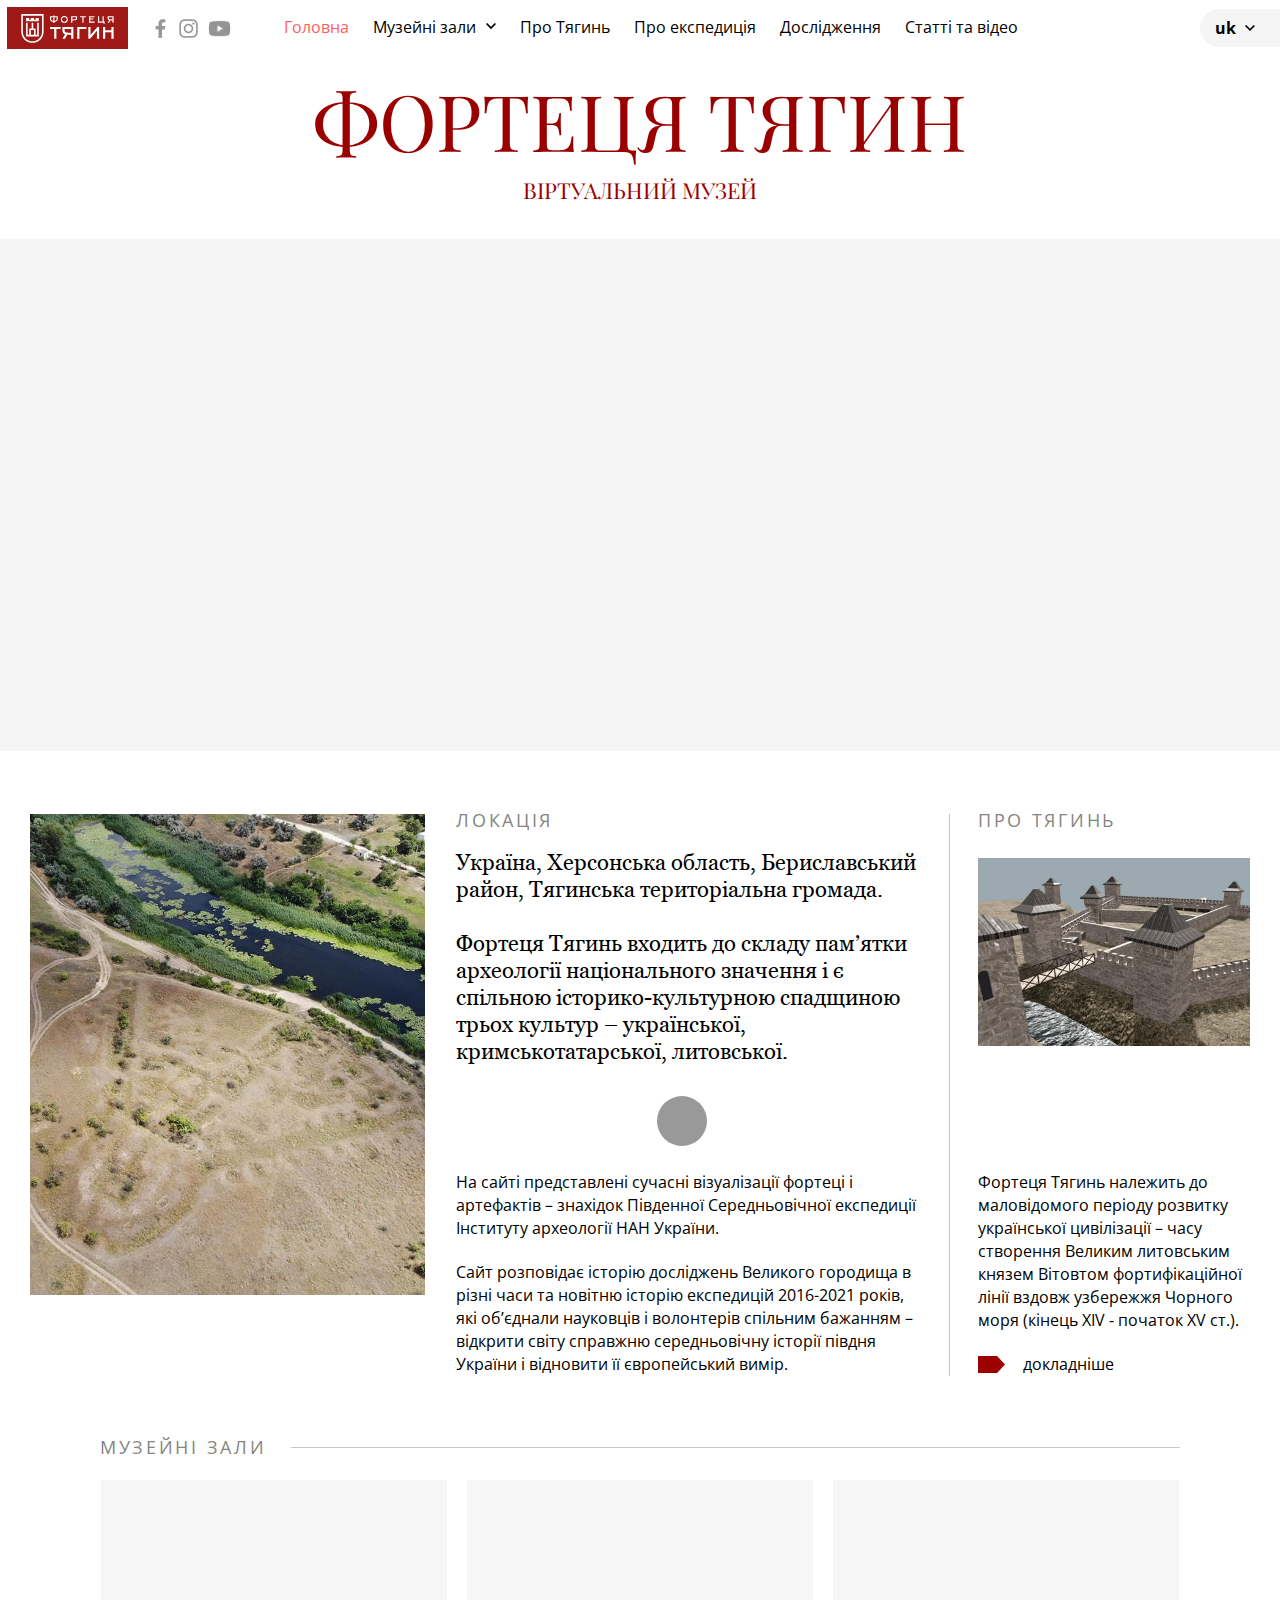
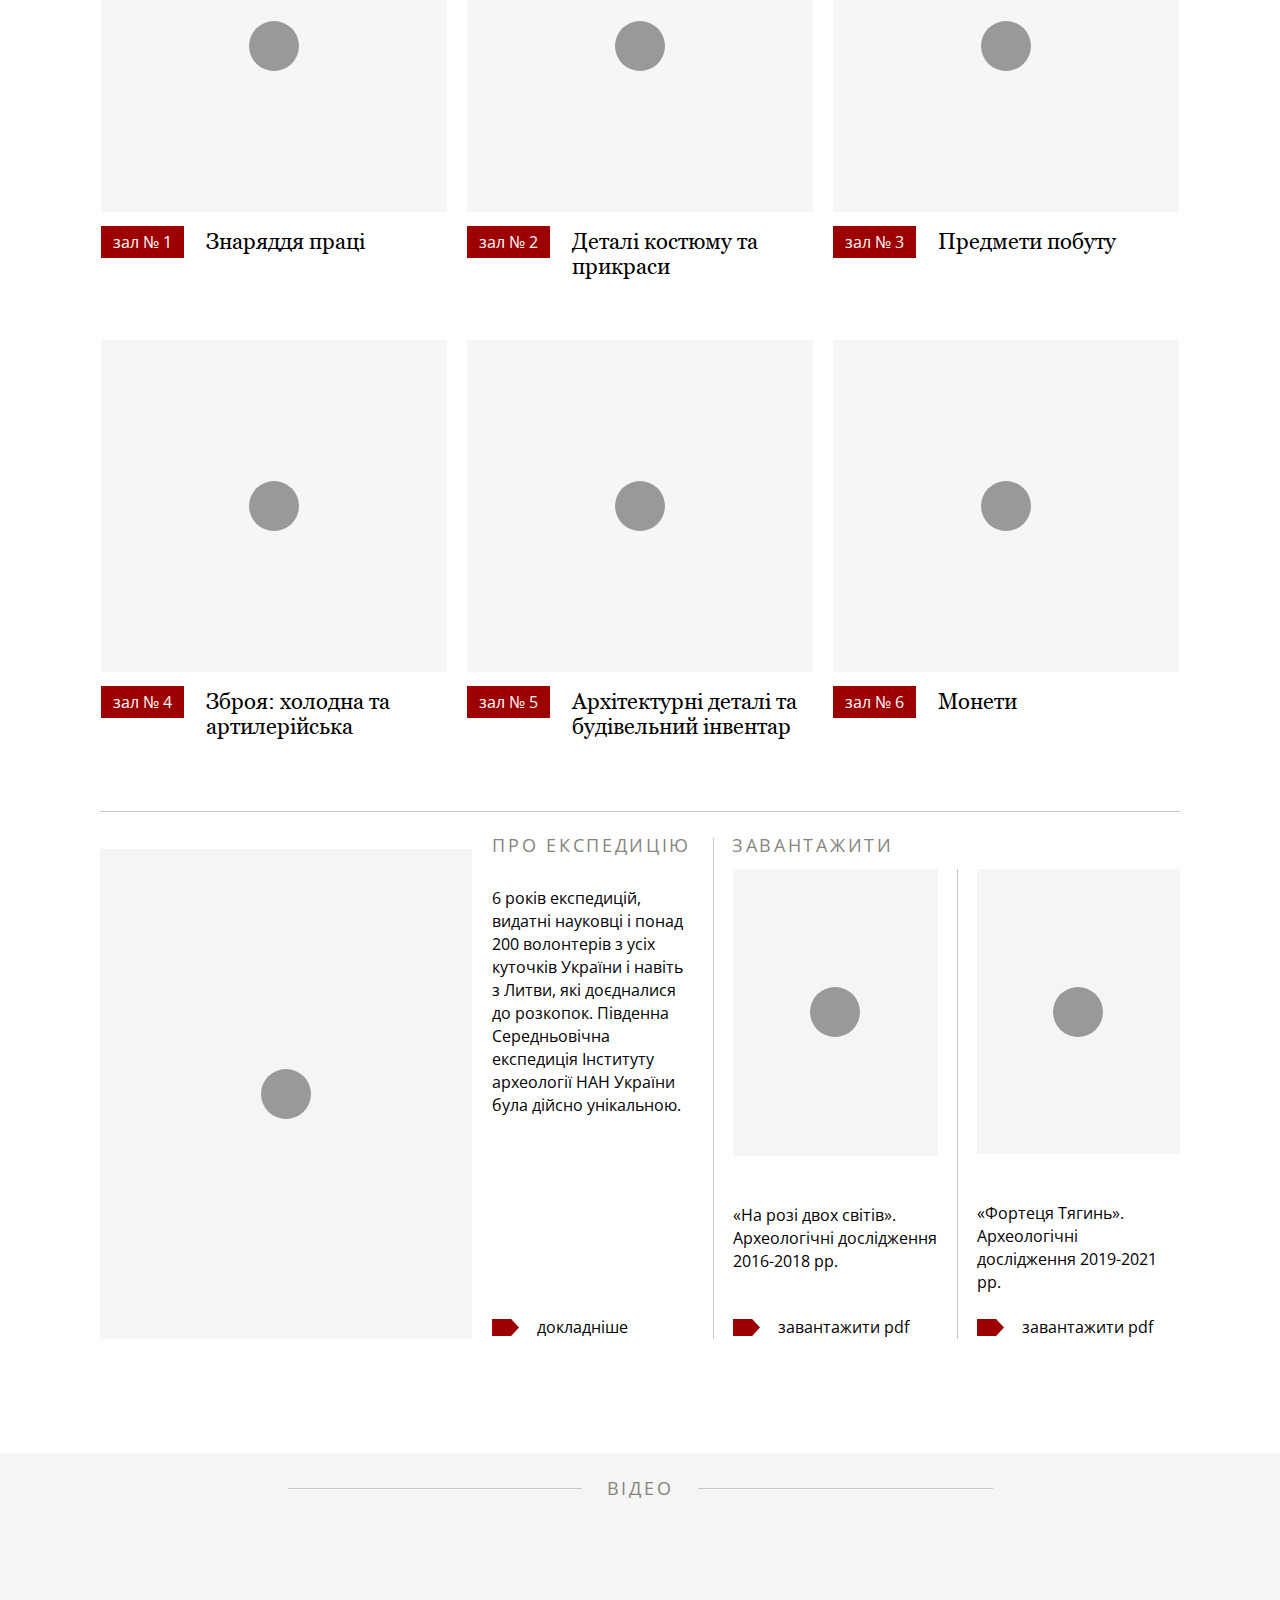
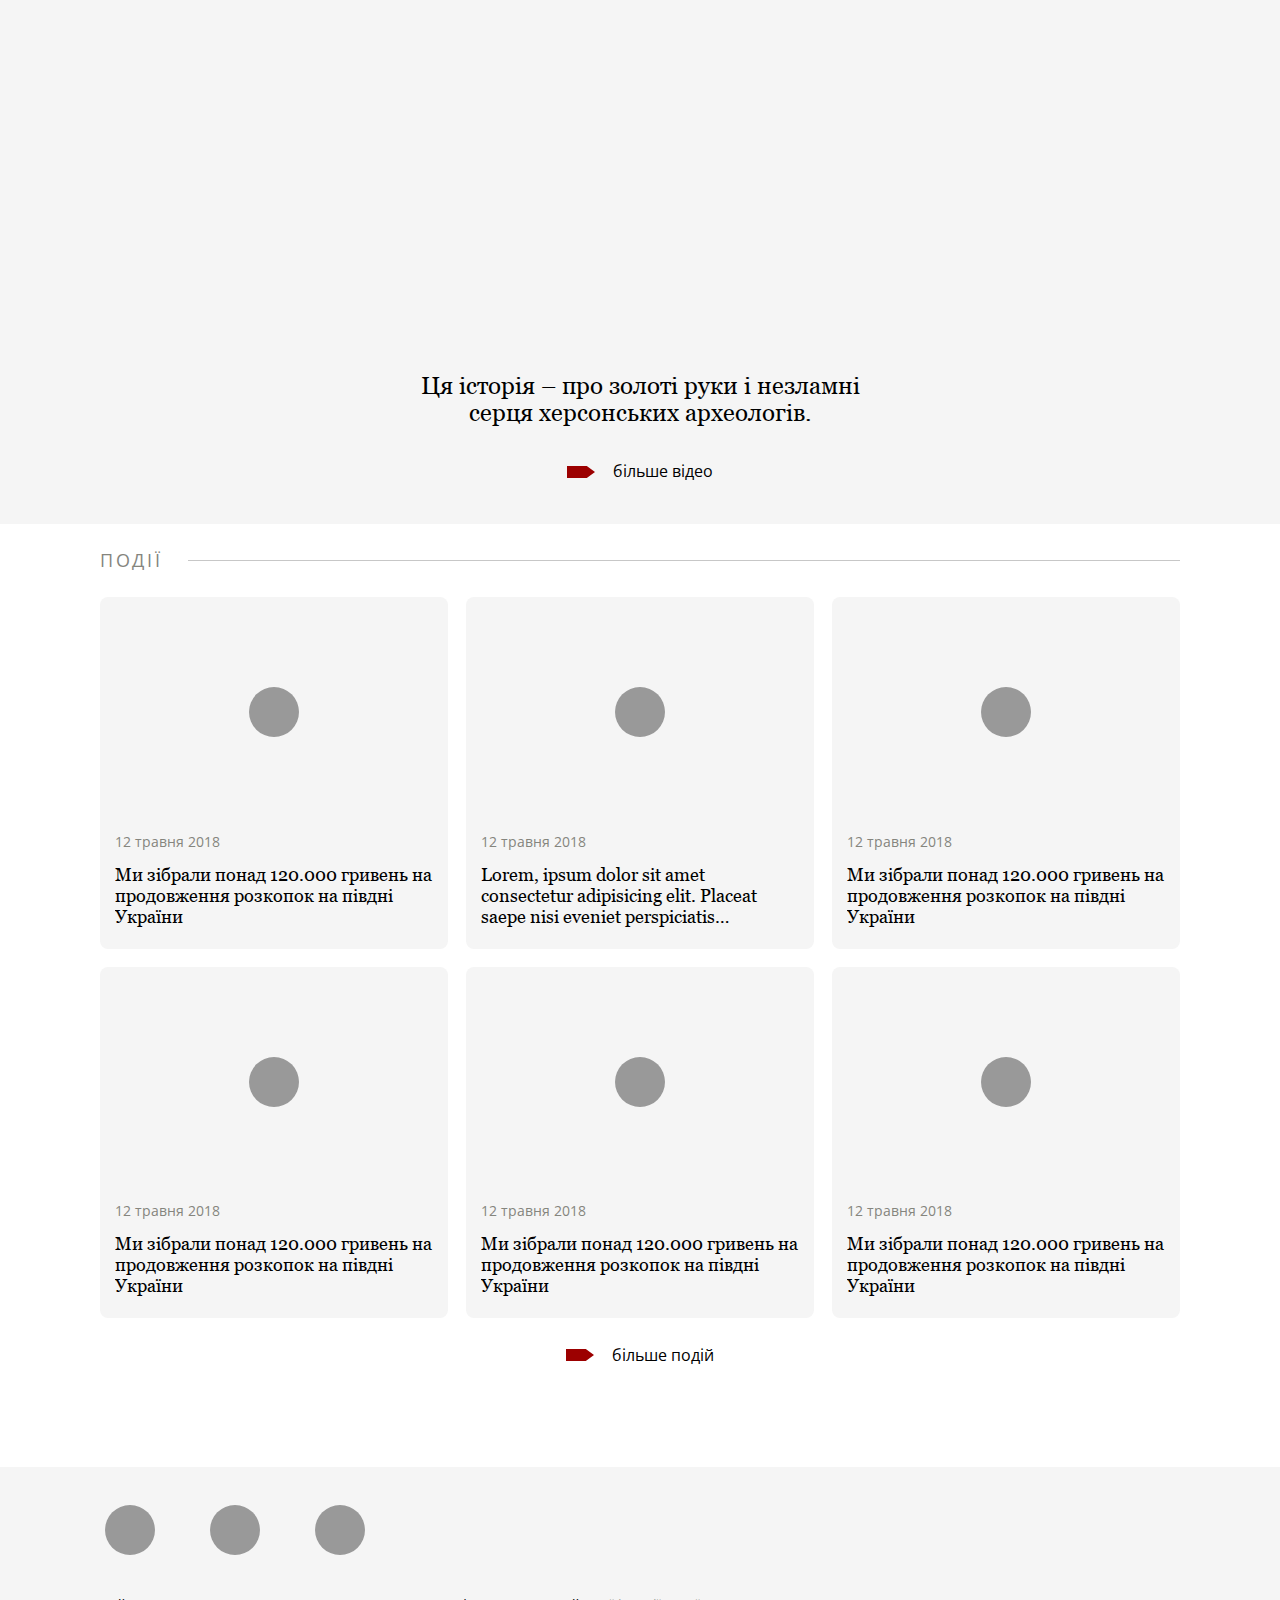
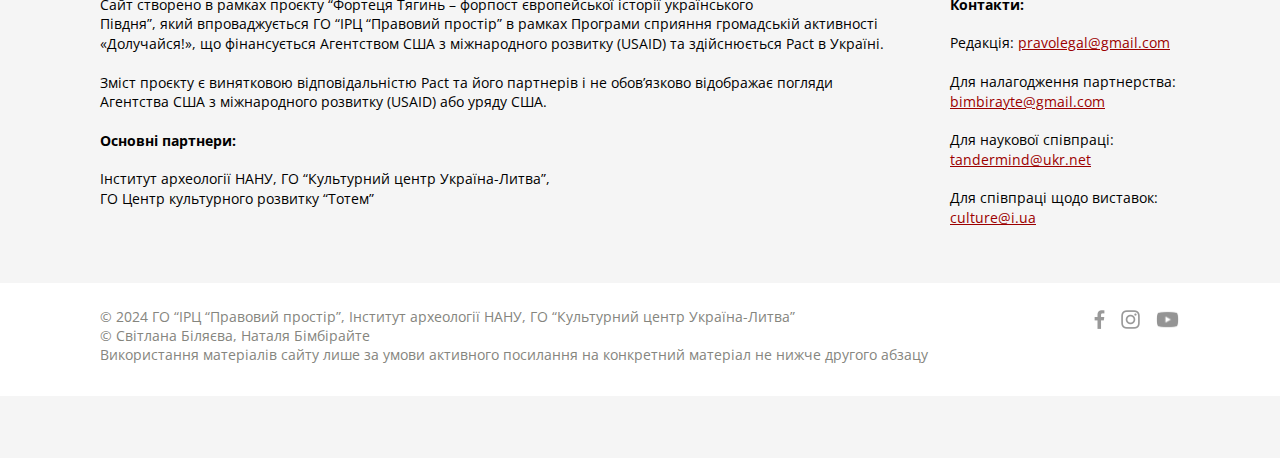
==== commit 79291f21: "Add files via upload" ====
--- a/index.html
+++ b/index.html
@@ -4,7 +4,8 @@
    <meta charset="UTF-8">
    <meta http-equiv="X-UA-Compatible" content="IE=edge">
    <meta name="viewport" content="width=device-width, initial-scale=1.0">
-   <link rel="stylesheet" href="css/style.min.css?_v=20240705153918">
+   <link rel="stylesheet" href="files/swiper/css/swiper-bundle.min.css?_v=20240706010229">
+   <link rel="stylesheet" href="css/style.min.css?_v=20240706010229">
    <!--<link rel="icon" type="image/svg+xml" href="favicon.svg">-->
    <title>Головна - Myagin Musem</title>
 </head>
@@ -14,7 +15,7 @@
    <div class="header__wrapper lock-padding">
       <div id="header-container" class="n_container header-container">
          <div class="header__blockLogo">
-            <a href="/index.html">
+            <a href="/">
                <img src="images/svg/logo.svg" alt="">
             </a>
          </div>
@@ -42,10 +43,10 @@
                <nav class="menu-topmenu-container">
                   <ul class="menu__list">
                      <li class="menu-item current-menu-item current_page_item">
-                        <a href="#">Головна</a>
+                        <a href="/">Головна</a>
                      </li>
                      <li class="menu-item menu-item-has-children"><!-- menu-item-has-children current-menu-item current_page_item -->
-                        <a href="#">Музейні зали</a>
+                        <a href="/museum-halls.html">Музейні зали</a>
                         <span class="menu__arrow">
                            <svg width="10" height="10" viewBox="0 0 24 24">
                               <path d="M0 7.33l2.829-2.83 9.175 9.339 9.167-9.339 2.829 2.83-11.996 12.17z"
@@ -54,22 +55,22 @@
                         </span>
                         <ul class="menu__sub-list">
                            <li class="menu-item">
-                              <a class="menu__link" href="#">зал № 1</a>
+                              <a href="/museum-halls-hall.html">зал № 1</a>
                            </li>
                            <li class="menu-item">
-                              <a class="menu__link" href="#">зал № 2</a>
+                              <a href="/museum-halls-hall.html">зал № 2</a>
                            </li>
                            <li class="menu-item current-menu-item current_page_item">
-                              <a class="menu__link" href="#">зал № 3</a>
+                              <a href="/museum-halls-hall.html">зал № 3</a>
                            </li>
                            <li class="menu-item">
-                              <a class="menu__link" href="#">зал № 4</a>
+                              <a href="/museum-halls-hall.html">зал № 4</a>
                            </li>
                            <li class="menu-item">
-                              <a class="menu__link" href="#">зал № 5</a>
+                              <a href="/museum-halls-hall.html">зал № 5</a>
                            </li>
                            <li class="menu-item">
-                              <a class="menu__link" href="#">зал № 6</a>
+                              <a href="/museum-halls-hall.html">зал № 6</a>
                            </li>
                         </ul>
                      </li>
@@ -118,7 +119,7 @@
       </div>
    </div>
 </header>
-      <main class="main">
+      <main class="main front-page">
 
          <section class="first-screen">
             <div class="n_container">
@@ -473,9 +474,9 @@
 </footer>
    </div>
 
-   <script src="js/script.min.js?_v=20240705153918"></script>
+   <script src="js/script.min.js?_v=20240706010229"></script>
    
-   <!--<script src="files/js/jquery-3.6.1.min.js?_v=20240705153918"></script>-->
+   <!--<script src="files/js/jquery-3.6.1.min.js?_v=20240706010229"></script>-->
 
 </body>
 </html>--- a/css/style.min.css
+++ b/css/style.min.css
@@ -1 +1 @@
-@charset "UTF-8";@font-face{font-family:"Playfair Display";font-style:normal;font-weight:400;font-display:swap;src:url(../files/fonts/Playfair-Display/400/cyrillic.woff2) format("woff2");unicode-range:U+0301,U+0400-045F,U+0490-0491,U+04B0-04B1,U+2116}@font-face{font-family:"Playfair Display";font-style:normal;font-weight:400;font-display:swap;src:url(../files/fonts/Playfair-Display/400/vietnamese.woff2) format("woff2");unicode-range:U+0102-0103,U+0110-0111,U+0128-0129,U+0168-0169,U+01A0-01A1,U+01AF-01B0,U+0300-0301,U+0303-0304,U+0308-0309,U+0323,U+0329,U+1EA0-1EF9,U+20AB}@font-face{font-family:"Playfair Display";font-style:normal;font-weight:400;font-display:swap;src:url(../files/fonts/Playfair-Display/400/latin-ext.woff2) format("woff2");unicode-range:U+0100-02AF,U+0304,U+0308,U+0329,U+1E00-1E9F,U+1EF2-1EFF,U+2020,U+20A0-20AB,U+20AD-20C0,U+2113,U+2C60-2C7F,U+A720-A7FF}@font-face{font-family:"Playfair Display";font-style:normal;font-weight:400;font-display:swap;src:url(../files/fonts/Playfair-Display/400/latin.woff2) format("woff2");unicode-range:U+0000-00FF,U+0131,U+0152-0153,U+02BB-02BC,U+02C6,U+02DA,U+02DC,U+0304,U+0308,U+0329,U+2000-206F,U+2074,U+20AC,U+2122,U+2191,U+2193,U+2212,U+2215,U+FEFF,U+FFFD}@font-face{font-family:"Open Sans";font-style:normal;font-weight:400;font-stretch:100%;font-display:swap;src:url(../files/fonts/Open-Sans/400/cyrillic-ext.woff2) format("woff2");unicode-range:U+0460-052F,U+1C80-1C88,U+20B4,U+2DE0-2DFF,U+A640-A69F,U+FE2E-FE2F}@font-face{font-family:"Open Sans";font-style:normal;font-weight:400;font-stretch:100%;font-display:swap;src:url(../files/fonts/Open-Sans/400/cyrillic.woff2) format("woff2");unicode-range:U+0301,U+0400-045F,U+0490-0491,U+04B0-04B1,U+2116}@font-face{font-family:"Open Sans";font-style:normal;font-weight:400;font-stretch:100%;font-display:swap;src:url(../files/fonts/Open-Sans/400/greek-ext.woff2) format("woff2");unicode-range:U+1F00-1FFF}@font-face{font-family:"Open Sans";font-style:normal;font-weight:400;font-stretch:100%;font-display:swap;src:url(../files/fonts/Open-Sans/400/greek.woff2) format("woff2");unicode-range:U+0370-0377,U+037A-037F,U+0384-038A,U+038C,U+038E-03A1,U+03A3-03FF}@font-face{font-family:"Open Sans";font-style:normal;font-weight:400;font-stretch:100%;font-display:swap;src:url(../files/fonts/Open-Sans/400/hebrew.woff2) format("woff2");unicode-range:U+0590-05FF,U+200C-2010,U+20AA,U+25CC,U+FB1D-FB4F}@font-face{font-family:"Open Sans";font-style:normal;font-weight:400;font-stretch:100%;font-display:swap;src:url(../files/fonts/Open-Sans/400/math.woff2) format("woff2");unicode-range:U+0302-0303,U+0305,U+0307-0308,U+0330,U+0391-03A1,U+03A3-03A9,U+03B1-03C9,U+03D1,U+03D5-03D6,U+03F0-03F1,U+03F4-03F5,U+2034-2037,U+2057,U+20D0-20DC,U+20E1,U+20E5-20EF,U+2102,U+210A-210E,U+2110-2112,U+2115,U+2119-211D,U+2124,U+2128,U+212C-212D,U+212F-2131,U+2133-2138,U+213C-2140,U+2145-2149,U+2190,U+2192,U+2194-21AE,U+21B0-21E5,U+21F1-21F2,U+21F4-2211,U+2213-2214,U+2216-22FF,U+2308-230B,U+2310,U+2319,U+231C-2321,U+2336-237A,U+237C,U+2395,U+239B-23B6,U+23D0,U+23DC-23E1,U+2474-2475,U+25AF,U+25B3,U+25B7,U+25BD,U+25C1,U+25CA,U+25CC,U+25FB,U+266D-266F,U+27C0-27FF,U+2900-2AFF,U+2B0E-2B11,U+2B30-2B4C,U+2BFE,U+FF5B,U+FF5D,U+1D400-1D7FF,U+1EE00-1EEFF}@font-face{font-family:"Open Sans";font-style:normal;font-weight:400;font-stretch:100%;font-display:swap;src:url(../files/fonts/Open-Sans/400/symbols.woff2) format("woff2");unicode-range:U+0001-000C,U+000E-001F,U+007F-009F,U+20DD-20E0,U+20E2-20E4,U+2150-218F,U+2190,U+2192,U+2194-2199,U+21AF,U+21E6-21F0,U+21F3,U+2218-2219,U+2299,U+22C4-22C6,U+2300-243F,U+2440-244A,U+2460-24FF,U+25A0-27BF,U+2800-28FF,U+2921-2922,U+2981,U+29BF,U+29EB,U+2B00-2BFF,U+4DC0-4DFF,U+FFF9-FFFB,U+10140-1018E,U+10190-1019C,U+101A0,U+101D0-101FD,U+102E0-102FB,U+10E60-10E7E,U+1D2C0-1D2D3,U+1D2E0-1D37F,U+1F000-1F0FF,U+1F100-1F1AD,U+1F1E6-1F1FF,U+1F30D-1F30F,U+1F315,U+1F31C,U+1F31E,U+1F320-1F32C,U+1F336,U+1F378,U+1F37D,U+1F382,U+1F393-1F39F,U+1F3A7-1F3A8,U+1F3AC-1F3AF,U+1F3C2,U+1F3C4-1F3C6,U+1F3CA-1F3CE,U+1F3D4-1F3E0,U+1F3ED,U+1F3F1-1F3F3,U+1F3F5-1F3F7,U+1F408,U+1F415,U+1F41F,U+1F426,U+1F43F,U+1F441-1F442,U+1F444,U+1F446-1F449,U+1F44C-1F44E,U+1F453,U+1F46A,U+1F47D,U+1F4A3,U+1F4B0,U+1F4B3,U+1F4B9,U+1F4BB,U+1F4BF,U+1F4C8-1F4CB,U+1F4D6,U+1F4DA,U+1F4DF,U+1F4E3-1F4E6,U+1F4EA-1F4ED,U+1F4F7,U+1F4F9-1F4FB,U+1F4FD-1F4FE,U+1F503,U+1F507-1F50B,U+1F50D,U+1F512-1F513,U+1F53E-1F54A,U+1F54F-1F5FA,U+1F610,U+1F650-1F67F,U+1F687,U+1F68D,U+1F691,U+1F694,U+1F698,U+1F6AD,U+1F6B2,U+1F6B9-1F6BA,U+1F6BC,U+1F6C6-1F6CF,U+1F6D3-1F6D7,U+1F6E0-1F6EA,U+1F6F0-1F6F3,U+1F6F7-1F6FC,U+1F700-1F7FF,U+1F800-1F80B,U+1F810-1F847,U+1F850-1F859,U+1F860-1F887,U+1F890-1F8AD,U+1F8B0-1F8B1,U+1F900-1F90B,U+1F93B,U+1F946,U+1F984,U+1F996,U+1F9E9,U+1FA00-1FA6F,U+1FA70-1FA7C,U+1FA80-1FA88,U+1FA90-1FABD,U+1FABF-1FAC5,U+1FACE-1FADB,U+1FAE0-1FAE8,U+1FAF0-1FAF8,U+1FB00-1FBFF}@font-face{font-family:"Open Sans";font-style:normal;font-weight:400;font-stretch:100%;font-display:swap;src:url(../files/fonts/Open-Sans/400/vietnamese.woff2) format("woff2");unicode-range:U+0102-0103,U+0110-0111,U+0128-0129,U+0168-0169,U+01A0-01A1,U+01AF-01B0,U+0300-0301,U+0303-0304,U+0308-0309,U+0323,U+0329,U+1EA0-1EF9,U+20AB}@font-face{font-family:"Open Sans";font-style:normal;font-weight:400;font-stretch:100%;font-display:swap;src:url(../files/fonts/Open-Sans/400/latin-ext.woff2) format("woff2");unicode-range:U+0100-02AF,U+0304,U+0308,U+0329,U+1E00-1E9F,U+1EF2-1EFF,U+2020,U+20A0-20AB,U+20AD-20C0,U+2113,U+2C60-2C7F,U+A720-A7FF}@font-face{font-family:"Open Sans";font-style:normal;font-weight:400;font-stretch:100%;font-display:swap;src:url(../files/fonts/Open-Sans/400/latin.woff2) format("woff2");unicode-range:U+0000-00FF,U+0131,U+0152-0153,U+02BB-02BC,U+02C6,U+02DA,U+02DC,U+0304,U+0308,U+0329,U+2000-206F,U+2074,U+20AC,U+2122,U+2191,U+2193,U+2212,U+2215,U+FEFF,U+FFFD}@font-face{font-family:"Open Sans";font-style:normal;font-weight:700;font-stretch:100%;font-display:swap;src:url(../files/fonts/Open-Sans/700/cyrillic-ext.woff2) format("woff2");unicode-range:U+0460-052F,U+1C80-1C88,U+20B4,U+2DE0-2DFF,U+A640-A69F,U+FE2E-FE2F}@font-face{font-family:"Open Sans";font-style:normal;font-weight:700;font-stretch:100%;font-display:swap;src:url(../files/fonts/Open-Sans/700/cyrillic.woff2) format("woff2");unicode-range:U+0301,U+0400-045F,U+0490-0491,U+04B0-04B1,U+2116}@font-face{font-family:"Open Sans";font-style:normal;font-weight:700;font-stretch:100%;font-display:swap;src:url(../files/fonts/Open-Sans/700/greek-ext.woff2) format("woff2");unicode-range:U+1F00-1FFF}@font-face{font-family:"Open Sans";font-style:normal;font-weight:700;font-stretch:100%;font-display:swap;src:url(../files/fonts/Open-Sans/700/greek.woff2) format("woff2");unicode-range:U+0370-0377,U+037A-037F,U+0384-038A,U+038C,U+038E-03A1,U+03A3-03FF}@font-face{font-family:"Open Sans";font-style:normal;font-weight:700;font-stretch:100%;font-display:swap;src:url(../files/fonts/Open-Sans/700/hebrew.woff2) format("woff2");unicode-range:U+0590-05FF,U+200C-2010,U+20AA,U+25CC,U+FB1D-FB4F}@font-face{font-family:"Open Sans";font-style:normal;font-weight:700;font-stretch:100%;font-display:swap;src:url(../files/fonts/Open-Sans/700/math.woff2) format("woff2");unicode-range:U+0302-0303,U+0305,U+0307-0308,U+0330,U+0391-03A1,U+03A3-03A9,U+03B1-03C9,U+03D1,U+03D5-03D6,U+03F0-03F1,U+03F4-03F5,U+2034-2037,U+2057,U+20D0-20DC,U+20E1,U+20E5-20EF,U+2102,U+210A-210E,U+2110-2112,U+2115,U+2119-211D,U+2124,U+2128,U+212C-212D,U+212F-2131,U+2133-2138,U+213C-2140,U+2145-2149,U+2190,U+2192,U+2194-21AE,U+21B0-21E5,U+21F1-21F2,U+21F4-2211,U+2213-2214,U+2216-22FF,U+2308-230B,U+2310,U+2319,U+231C-2321,U+2336-237A,U+237C,U+2395,U+239B-23B6,U+23D0,U+23DC-23E1,U+2474-2475,U+25AF,U+25B3,U+25B7,U+25BD,U+25C1,U+25CA,U+25CC,U+25FB,U+266D-266F,U+27C0-27FF,U+2900-2AFF,U+2B0E-2B11,U+2B30-2B4C,U+2BFE,U+FF5B,U+FF5D,U+1D400-1D7FF,U+1EE00-1EEFF}@font-face{font-family:"Open Sans";font-style:normal;font-weight:700;font-stretch:100%;font-display:swap;src:url(../files/fonts/Open-Sans/700/symbols.woff2) format("woff2");unicode-range:U+0001-000C,U+000E-001F,U+007F-009F,U+20DD-20E0,U+20E2-20E4,U+2150-218F,U+2190,U+2192,U+2194-2199,U+21AF,U+21E6-21F0,U+21F3,U+2218-2219,U+2299,U+22C4-22C6,U+2300-243F,U+2440-244A,U+2460-24FF,U+25A0-27BF,U+2800-28FF,U+2921-2922,U+2981,U+29BF,U+29EB,U+2B00-2BFF,U+4DC0-4DFF,U+FFF9-FFFB,U+10140-1018E,U+10190-1019C,U+101A0,U+101D0-101FD,U+102E0-102FB,U+10E60-10E7E,U+1D2C0-1D2D3,U+1D2E0-1D37F,U+1F000-1F0FF,U+1F100-1F1AD,U+1F1E6-1F1FF,U+1F30D-1F30F,U+1F315,U+1F31C,U+1F31E,U+1F320-1F32C,U+1F336,U+1F378,U+1F37D,U+1F382,U+1F393-1F39F,U+1F3A7-1F3A8,U+1F3AC-1F3AF,U+1F3C2,U+1F3C4-1F3C6,U+1F3CA-1F3CE,U+1F3D4-1F3E0,U+1F3ED,U+1F3F1-1F3F3,U+1F3F5-1F3F7,U+1F408,U+1F415,U+1F41F,U+1F426,U+1F43F,U+1F441-1F442,U+1F444,U+1F446-1F449,U+1F44C-1F44E,U+1F453,U+1F46A,U+1F47D,U+1F4A3,U+1F4B0,U+1F4B3,U+1F4B9,U+1F4BB,U+1F4BF,U+1F4C8-1F4CB,U+1F4D6,U+1F4DA,U+1F4DF,U+1F4E3-1F4E6,U+1F4EA-1F4ED,U+1F4F7,U+1F4F9-1F4FB,U+1F4FD-1F4FE,U+1F503,U+1F507-1F50B,U+1F50D,U+1F512-1F513,U+1F53E-1F54A,U+1F54F-1F5FA,U+1F610,U+1F650-1F67F,U+1F687,U+1F68D,U+1F691,U+1F694,U+1F698,U+1F6AD,U+1F6B2,U+1F6B9-1F6BA,U+1F6BC,U+1F6C6-1F6CF,U+1F6D3-1F6D7,U+1F6E0-1F6EA,U+1F6F0-1F6F3,U+1F6F7-1F6FC,U+1F700-1F7FF,U+1F800-1F80B,U+1F810-1F847,U+1F850-1F859,U+1F860-1F887,U+1F890-1F8AD,U+1F8B0-1F8B1,U+1F900-1F90B,U+1F93B,U+1F946,U+1F984,U+1F996,U+1F9E9,U+1FA00-1FA6F,U+1FA70-1FA7C,U+1FA80-1FA88,U+1FA90-1FABD,U+1FABF-1FAC5,U+1FACE-1FADB,U+1FAE0-1FAE8,U+1FAF0-1FAF8,U+1FB00-1FBFF}@font-face{font-family:"Open Sans";font-style:normal;font-weight:700;font-stretch:100%;font-display:swap;src:url(../files/fonts/Open-Sans/700/vietnamese.woff2) format("woff2");unicode-range:U+0102-0103,U+0110-0111,U+0128-0129,U+0168-0169,U+01A0-01A1,U+01AF-01B0,U+0300-0301,U+0303-0304,U+0308-0309,U+0323,U+0329,U+1EA0-1EF9,U+20AB}@font-face{font-family:"Open Sans";font-style:normal;font-weight:700;font-stretch:100%;font-display:swap;src:url(../files/fonts/Open-Sans/700/latin-ext.woff2) format("woff2");unicode-range:U+0100-02AF,U+0304,U+0308,U+0329,U+1E00-1E9F,U+1EF2-1EFF,U+2020,U+20A0-20AB,U+20AD-20C0,U+2113,U+2C60-2C7F,U+A720-A7FF}@font-face{font-family:"Open Sans";font-style:normal;font-weight:700;font-stretch:100%;font-display:swap;src:url(../files/fonts/Open-Sans/700/latin.woff2) format("woff2");unicode-range:U+0000-00FF,U+0131,U+0152-0153,U+02BB-02BC,U+02C6,U+02DA,U+02DC,U+0304,U+0308,U+0329,U+2000-206F,U+2074,U+20AC,U+2122,U+2191,U+2193,U+2212,U+2215,U+FEFF,U+FFFD}@font-face{font-family:Georgia;src:url(../files/fonts/Georgia/Georgia.woff) format("woff");font-weight:400;font-style:normal}*,::after,::before{box-sizing:border-box;margin:0;padding:0}button{background:0 0;border:none;cursor:pointer}img,picture{height:auto;max-width:100%;vertical-align:top}/*! normalize.css v8.0.1 | MIT License | github.com/necolas/normalize.css */html{line-height:1.15;-webkit-text-size-adjust:100%}body{margin:0}main{display:block}h1{font-size:2em;margin:.67em 0}hr{box-sizing:content-box;height:0;overflow:visible}pre{font-family:monospace,monospace;font-size:1em}a{background-color:transparent}abbr[title]{border-bottom:none;text-decoration:underline;-webkit-text-decoration:underline dotted;text-decoration:underline dotted}b,strong{font-weight:700}code,kbd,samp{font-family:monospace,monospace;font-size:1em}small{font-size:80%}sub,sup{font-size:75%;line-height:0;position:relative;vertical-align:baseline}sub{bottom:-.25em}sup{top:-.5em}img{border-style:none}button,input,optgroup,select,textarea{font-family:inherit;font-size:100%;line-height:1.15;margin:0}button,input{overflow:visible}button,select{text-transform:none}[type=button],[type=reset],[type=submit],button{-webkit-appearance:button}[type=button]::-moz-focus-inner,[type=reset]::-moz-focus-inner,[type=submit]::-moz-focus-inner,button::-moz-focus-inner{border-style:none;padding:0}[type=button]:-moz-focusring,[type=reset]:-moz-focusring,[type=submit]:-moz-focusring,button:-moz-focusring{outline:1px dotted ButtonText}fieldset{padding:.35em .75em .625em}legend{box-sizing:border-box;color:inherit;display:table;max-width:100%;padding:0;white-space:normal}progress{vertical-align:baseline}textarea{overflow:auto}[type=checkbox],[type=radio]{box-sizing:border-box;padding:0}[type=number]::-webkit-inner-spin-button,[type=number]::-webkit-outer-spin-button{height:auto}[type=search]{-webkit-appearance:textfield;outline-offset:-2px}[type=search]::-webkit-search-decoration{-webkit-appearance:none}::-webkit-file-upload-button{-webkit-appearance:button;font:inherit}details{display:block}summary{display:list-item}template{display:none}[hidden]{display:none}body,html{height:100%}.wrapper{display:flex;flex-direction:column;min-height:100vh}main.main{flex:1;padding-top:81px}body.lock-scroll{overflow:hidden}body{background-color:#fff;color:#000;font-family:"Open sans",sans-serif;font-size:16px;font-style:normal;font-weight:400;line-height:23px;margin:0}body._lock{overflow:hidden}body p strong{font-weight:500}.n_container{margin-left:auto;margin-right:auto;max-width:1140px;padding-left:30px;padding-right:30px}.n_sec-title{color:#85857e;font-size:18px;letter-spacing:.15em;margin:0}h1,h2,h3,h4,h5,h6{font-weight:400;text-transform:uppercase}.n_object-fit{left:0;height:100%;-o-object-fit:cover;object-fit:cover;position:absolute;top:0;width:100%;z-index:1}.select{background-color:#f5f5f5;border-bottom-left-radius:30px;border-top-left-radius:30px;font-weight:400;font-size:16px;font-weight:700;line-height:32px;margin:0 0 0 20px;padding:6px 12px 6px 15px;position:relative;width:100px;z-index:2}.select__header{align-items:center;cursor:pointer;display:flex}.select__current{margin-right:9px;position:relative;z-index:2}.select__icon{align-items:center;display:flex;flex-shrink:0;justify-content:center;height:20px;pointer-events:none;position:relative;text-align:center;width:10px;z-index:2}.select__body{background-color:#f5f5f5;border-radius:30px;border-top:0;display:none;left:0;padding-bottom:10px;padding-top:40px;position:absolute;top:0;width:50px;z-index:1}.select.is-active .select__icon{transform:rotate(180deg)}.select.is-active .select__body{display:block}.select__item{cursor:pointer;padding:2px 8px;position:relative;text-align:center;z-index:1}.select__item.current-lang{display:none!important}.wrap-lazy-load-image{position:relative}.wrap-lazy-load-image img,.wrap-lazy-load-image.img-loaded .sk-spinner-pulse{opacity:0}.wrap-lazy-load-image img{transition:.3s ease 0s}.wrap-lazy-load-image.img-loaded img{opacity:1}.sk-spinner-pulse{animation:sk-spinner-pulse 1s infinite ease-in-out;background-color:#999;border-radius:100%;left:50%;height:50px;margin-left:-25px;margin-top:-25px;position:absolute;top:50%;width:50px;z-index:0}.wrap-lazy-load-image.img-loaded .sk-spinner-pulse{z-index:-100}.wrap-lazy-load-image.img-loaded img{z-index:1}@keyframes sk-spinner-pulse{0%{transform:scale(0)}100%{opacity:0;transform:scale(1)}}a{color:inherit;transition:color .3s;text-decoration:none}.header{left:0;position:fixed;right:0;top:0;width:100%;z-index:102}.header.n_hidden .header__wrapper{transform:translateY(-110%)}.header__wrapper{background-color:#fff;left:0;position:fixed;transition:background-color .3s,transform .6s;top:0;width:100%;z-index:50}.header-container{align-items:center;display:flex;height:66px;max-width:1920px;padding-left:7px;padding-right:0;position:relative}.header__blockLogo{bottom:1px;height:52px;margin-right:35px;min-width:150px;max-width:150px;position:relative}.header__blockLogo a,.header__blockLogo a img,.header__blockLogo a svg{max-height:100%;max-width:100%}.header__left{align-items:center;display:flex;margin-right:auto}.header__right{margin-left:auto}.header__social{align-items:center;display:flex;margin-right:15px}.header__social li{list-style:none;height:28px;margin-left:6px;margin-right:6px;width:28px}.header__social li.facebook{margin-left:0}.header__social li.facebook,.header__social li:last-child{margin-right:0}.header__social li a img{max-height:100%;max-width:100%}.header .menu__list>li{position:relative}.header .menu-item{position:relative}.header .menu__link a,.header .menu__sub-link a{transition:all .3s ease 0s!important}.header .menu__sub-list li{list-style:none}.header .menu__arrow{bottom:0;display:block;height:10px;font-size:0;overflow:hidden;margin-left:10px;position:relative;transition:transform .3s ease 0s;width:10px}.header .menu__arrow svg{left:0;max-width:100%;position:absolute;top:0}body._touch .header .menu__list>li._active .menu__sub-list{top:calc(100% - 0px)}body._pc .header .menu__list>li:hover .menu__sub-list{opacity:1;pointer-events:all;transform:perspective(400px) rotateX(0);visibility:visible}body._touch .header .menu__list{flex:0 0 auto}body._touch .header .menu__list>li._active .menu__arrow{transform:scale(1,-1)}.first-screen h1,.first-screen h2{color:#9b0000;font-family:"Playfair Display",serif;letter-spacing:0;margin:0;text-align:center}.first-screen h1{font-size:78px;line-height:78px}.first-screen h2{font-size:22px;line-height:28px;margin-top:17px}.first-screen__blockImage{background-color:#f5f5f5;margin-top:35px;padding-bottom:40%;position:relative}.first-screen__blockImage iframe,.first-screen__blockImage img{border:none;left:0;height:100%;-o-object-fit:cover;object-fit:cover;position:absolute;top:0;width:100%}.location{margin-top:63px}.location .n_container{max-width:1601px}.location__item:nth-child(1) .location__blockImage{padding-bottom:39%}.location__item:nth-child(1) h2{margin-bottom:17px}.location__item:nth-child(2) .location__blockImage{padding-bottom:69%}.location__item h2{margin:-5px 0 26px}.location__blockImage{display:block;position:relative}.location__blockImage img{left:0;height:100%;-o-object-fit:cover;object-fit:cover;position:absolute;top:0;width:100%}.location__blockText .text-above-icons h3,.location__blockText .text-above-icons h4{font-family:Georgia,serif;font-size:22px;line-height:27px;margin:0 0 27px;text-transform:none}.location__blockTextWrapIcons{height:66px;margin-bottom:17px;margin-top:-4px}.location__blockTextIcon{height:100%;margin-right:10px}.location__blockTextIcon img{max-height:100%;width:auto}.location__blockText p:not(:last-child){margin-bottom:21px}.location .expedition-and-download__link{margin-top:0}.museum-halls{margin-top:60px;padding-bottom:11px}.museum-halls .n_sec-title{margin-bottom:21px;position:relative;text-align:left}.museum-halls .n_sec-title span{background-color:#fff;padding-right:25px;position:relative;z-index:1}.museum-halls .n_sec-title::after{background-color:#c7c7c7;content:"";display:block;height:1px;position:absolute;top:50%;transform:translateY(-50%);width:100%;z-index:0}.museum-halls__item{margin-bottom:47px}.museum-halls__blockImage{background-color:#f6f6f6;transition:background-color .3s;display:block;padding-bottom:96%;position:relative}.museum-halls__blockImage img{left:0;height:100%;-o-object-fit:cover;object-fit:cover;position:absolute;top:0;width:100%}.museum-halls__blockNumber{background-color:#9c0000;margin-right:22px;padding:5px 12px 4px}.museum-halls__blockNumber p{color:#fff;white-space:nowrap}.museum-halls__blockTitle{align-items:flex-start;display:flex;padding-bottom:14px;padding-top:14px}.museum-halls__blockTitle h3{font-family:Georgia,serif;font-size:22px;line-height:25px;margin:3px 0 0;text-transform:none}.expedition-and-download{margin-bottom:80px}.expedition-and-download .n_container{position:relative}.expedition-and-download .n_container::before{background-color:#c7c7c7;content:"";left:0;display:block;height:1px;margin-bottom:26px;position:relative;right:0;top:0;width:100%}.expedition-and-download__item{position:relative;width:100%}.expedition-and-download__item:nth-child(1) .expedition-and-download__blockImage{margin-right:20px;margin-top:auto;padding-bottom:125%}.expedition-and-download__item:nth-child(1) .expedition-and-download__blockText{padding-right:19px;padding-top:18px}.expedition-and-download__item:nth-child(1) .column:nth-child(1){width:64%}.expedition-and-download__item:nth-child(1) .column:nth-child(2){width:36%}.expedition-and-download__item:nth-child(2) .expedition-and-download__blockImage{padding-bottom:140%}.expedition-and-download__item:nth-child(2) .expedition-and-download__blockText{padding-top:48px}.expedition-and-download__item:nth-child(2) .column{padding-left:19px;padding-right:19px;width:50%}.expedition-and-download__item:nth-child(2) .column:nth-child(2){border-left:1px solid #c7c7c7}.expedition-and-download__item h2{margin:-4px 0 12px}.expedition-and-download__item .columns{display:flex;flex-wrap:wrap;height:100%}.expedition-and-download__item .column{display:flex;flex-direction:column}.expedition-and-download__blockImage{background-color:#f5f5f5;display:block;position:relative}.expedition-and-download__blockImage img{left:0;height:100%;-o-object-fit:cover;object-fit:cover;position:absolute;top:0;width:100%}.expedition-and-download__blockText{padding-bottom:22px;padding-top:22px}.expedition-and-download__link{align-items:center;display:flex;margin-top:auto}.expedition-and-download__link svg{height:17px;margin-right:18px;pointer-events:none;width:27px}.expedition-and-download__link svg path{fill:#9c0000}.block-video{background-color:#f5f5f5;margin-bottom:25px;margin-top:114px;padding-bottom:41px;padding-top:24px}.block-video .n_container{max-width:765px}.block-video .n_sec-title{margin-bottom:24px;position:relative;text-align:center}.block-video .n_sec-title span{background-color:#f5f5f5;padding-left:25px;padding-right:25px;position:relative;z-index:1}.block-video .n_sec-title::after{background-color:#c7c7c7;content:"";display:block;height:1px;position:absolute;top:50%;transform:translateY(-50%);width:100%;z-index:0}.block-video__wrap-video{padding-bottom:61%;position:relative;width:100%}.block-video__wrap-video iframe{border:none;left:0;height:100%;-o-object-fit:cover;object-fit:cover;position:absolute;top:0;width:100%}.block-video__blockText{max-width:460px;margin-left:auto;margin-right:auto;padding-bottom:18px;padding-top:18px}.block-video__blockText h3{font-family:Georgia,serif;font-size:24px;line-height:27px;letter-spacing:normal;text-transform:none;text-align:center}.block-video__link{align-items:center;display:flex;justify-content:center;margin:16px auto 0}.block-video__link svg{height:12px;margin-right:18px;pointer-events:none;width:28px}.block-video__link svg path{fill:#9c0000}.events{margin-bottom:100px}.events .n_sec-title{margin-bottom:25px;position:relative;text-align:left}.events .n_sec-title span{background-color:#fff;padding-right:25px;position:relative;z-index:1}.events .n_sec-title::after{background-color:#c7c7c7;content:"";display:block;height:1px;position:absolute;top:50%;transform:translateY(-50%);width:100%;z-index:0}.events__item{background-color:#f5f5f5;border-radius:8px;display:none;margin-bottom:18px;padding:15px 15px 22px}.events__item:nth-child(1),.events__item:nth-child(2),.events__item:nth-child(3),.events__item:nth-child(4),.events__item:nth-child(5),.events__item:nth-child(6){display:block}.events__item p{color:#85857e;font-size:14px;margin:17px 0 0}.events__item h3{font-family:Georgia,serif;font-size:18px;line-height:21px;margin:11px 0 0;text-transform:none;overflow:hidden;text-overflow:ellipsis;display:-moz-box;display:-webkit-box;-webkit-line-clamp:3;-webkit-box-orient:vertical}.events__blockImage{border-radius:8px 8px 0 0;display:block;overflow:hidden;padding-bottom:63%;position:relative}.events__blockImage img{border-radius:inherit;left:0;height:100%;-o-object-fit:cover;object-fit:cover;position:absolute;transition:.3s;top:0;width:100%}.events .block-video__link{margin-top:8px}.events .block-video__link.hidden{display:none}.footer{background-color:#f5f5f5;padding-bottom:62px;padding-top:14px}.footer__logos{align-items:center;display:flex;flex-wrap:wrap;margin:0 0 16px}.footer__logo{align-items:center;display:flex;height:88px;min-width:60px;margin:5px 45px 5px 0}.footer__logo:last-child{margin-right:0}.footer__logo img{max-height:100%;max-width:100%}.footer__items{padding-bottom:55px}.footer__item{width:100%}.footer__item ul li{font-size:14px;line-height:1.4em;list-style:none}.footer__item ul li:not(:last-child){margin-bottom:19px}.footer__item ul li a{color:#9c0000;text-decoration:underline}.footer__item h1,.footer__item h2,.footer__item h3,.footer__item h4,.footer__item h5,.footer__item h6{font-size:14px;line-height:1.4em;font-weight:700;margin:0 0 19px;text-transform:none}.footer__item p{font-size:14px;line-height:1.4em;margin-bottom:19px}.footer__blockCopyright{background-color:#fff;padding-bottom:32px;padding-top:24px}.footer__column{width:100%}.footer__column p{color:#85857e;font-size:14px;line-height:normal}.footer__social{display:flex;flex-wrap:wrap;justify-content:flex-end}.footer__social li{list-style:none;height:25px;margin-left:6px;margin-right:6px;width:25px}.footer__social li.facebook{margin-left:0}.footer__social li.facebook,.footer__social li:last-child{margin-right:0}.footer__social li a img{max-height:100%;max-width:100%}@media screen and (min-width:481px){.museum-halls__items{display:flex;flex-wrap:wrap;margin-left:-9px;margin-right:-9px}.museum-halls__item{margin-left:10px;margin-right:10px;width:calc(50% - 20px)}.events__items{display:flex;flex-wrap:wrap;margin-left:-9px;margin-right:-9px}.events__item{margin-left:9px;margin-right:9px;width:calc(50% - 18px)}.footer__columns{display:flex;flex-wrap:wrap}.footer__column:nth-child(1){justify-content:flex-end;order:1;width:100px}.footer__column:nth-child(2){padding-right:30px;width:calc(100% - 100px)}}@media screen and (min-width:768px){.museum-halls__item{width:calc(33.3333% - 20px)}.events__item{width:calc(33.3333% - 18px)}.footer__items{display:flex;flex-wrap:wrap}.footer__item:nth-child(1){padding-right:35px;width:calc(100% - 230px)}.footer__item:nth-child(2){width:230px}}@media screen and (min-width:961px){.expedition-and-download{overflow-x:hidden}.expedition-and-download__items{display:flex;flex-wrap:wrap}.expedition-and-download__item:nth-child(1){width:calc(55% + 19px)}.expedition-and-download__item:nth-child(2){border-left:1px solid #c7c7c7;margin-right:-19px;width:45%}.expedition-and-download__item:nth-child(2) h2{padding-left:18px}.expedition-and-download__item:nth-child(2) .columns{height:calc(100% - 31px)}}@media screen and (min-width:992px){body::-webkit-scrollbar{width:8px}body::-webkit-scrollbar-track{background-color:#e6e6e6}body::-webkit-scrollbar-thumb{background-color:#acacac}}@media screen and (min-width:1025px){.footer__item:nth-child(1){padding-right:50px}}@media (min-width:1100px){.header .menu,.header .menu-topmenu-container,.header .menu__body,.header .menu__list{height:inherit}.header .menu{margin-bottom:1px;transform:translateX(-90px);max-width:58%}.header .menu__list{display:flex;flex-wrap:wrap}.header .menu__list>li{margin-left:21px;margin-right:21px;position:relative}.header .menu__list li{color:#000}.header .menu__list li.current-menu-item,.header .menu__list li.current_page_item{color:#ff5f5f}.header .menu__list li a{color:inherit;position:relative}.header .menu__list li._active{color:#ff5f5f}.header .menu__list>li{align-items:center;display:flex;transition:background-color .3s ease 0s}.header .menu__list>li:first-child{margin-left:0}.header .menu__list>li:last-child{margin-right:0}.header .menu__list>li a{font-size:16px;line-height:27px}.header .menu__sub-list{background-color:#fff;left:calc(50% - 100px);min-width:13.5rem;position:absolute;left:-20px;top:80%;z-index:10;margin:0;padding:8px;min-width:160px;opacity:0;visibility:hidden;transform-origin:50% -50px;transform:perspective(400px) rotateX(-10deg);transition:all cubic-bezier(.645,.045,.355,1) .35s;box-shadow:0 20px 32px -8px rgba(17,16,19,.15),0 0 1px rgba(17,16,19,.05);transition-property:transform,opacity,visibility}.header .menu__sub-list li{text-align:center}.header .menu__sub-list li:hover a{color:#000!important}.header .menu__sub-list li a{display:block;font-weight:400;padding:5px 12px}.header .menu__sub-list li a::after{display:none}}@media (min-width:1100px) and (any-hover:hover){.header .menu__list li:hover{color:#ff5f5f}.header .menu__list li:hover a{color:inherit!important}.header .menu__list li:hover a::after{background-color:#ff5f5f}.header .menu__list li:hover .menu__arrow{color:inherit;transform:scale(1,-1)}}@media screen and (min-width:1100px){body._touch .header .menu__list>li{align-items:center;display:flex}body._touch .header .menu__list>li._active .menu__sub-list{opacity:1;pointer-events:all;transform:translate(0,0);visibility:visible}.location__items{display:flex;flex-wrap:wrap}.location__item:nth-child(1){display:flex;flex-wrap:wrap;width:calc(100% - 301px)}.location__item:nth-child(1) .location__blockImage{max-height:481px;width:43%}.location__item:nth-child(1) .location__blockText{padding-left:31px;padding-right:31px;width:57%}.location__item:nth-child(2){border-left:1px solid #c6c6c6;display:flex;flex-direction:column;padding-left:28px;width:301px}.location__item:nth-child(2) .location__blockText{margin-top:auto;padding-bottom:21px;padding-top:21px}}@media screen and (max-width:1440.98px){.select{padding:3px 8px 3px 15px;width:80px}.header-container{height:56px}.header__blockLogo{bottom:0;height:42px;margin-right:5px;min-width:121px;max-width:121px}.header__left{padding-left:15px}.header__social{margin-right:10px}.header__social li{height:25px;margin-left:3px;margin-right:3px;width:25px}}@media screen and (max-width:1280.98px){.header .menu__arrow{bottom:2px}}@media screen and (max-width:1099.98px){.select{border-radius:30px;margin-right:15px;padding:3px 17px;width:70px}.select__body{width:100%}.header-container{padding-right:15px}.header__social{margin-right:auto}body._touch .header .menu__list>li._active .menu__sub-list{display:block}.location{margin-top:45px}.location__item:nth-child(1) .location__blockImage{padding-bottom:89%}.location__item:nth-child(1) .location__blockText{padding-top:45px}.location__item:nth-child(2){border-top:1px solid #c6c6c6;margin-top:45px;padding-top:45px}.location__item:nth-child(2) .location__blockImage{padding-bottom:65%}.location__item:nth-child(2) .location__blockText{padding-bottom:20px;padding-top:20px}}@media (max-width:1099.98px){.header .menu__icon{display:block;height:20px;position:relative;flex:0 0 28px;width:28px;z-index:5}.header .menu__icon span,.header .menu__icon::after,.header .menu__icon::before{background-color:#212426;border-radius:6px;left:50%;height:2px;position:absolute;transform:translateX(-50%);transition:.2s;width:100%}.header .menu__icon::after,.header .menu__icon::before{content:""}.header .menu__icon::before{top:0}.header .menu__icon::after{bottom:0}.header .menu__icon span{font-size:0;transform:scale(1) translate(-14px,-50%);top:50%}.header .menu__icon._active span{transform:scale(0) translate(0,-50%)}.header .menu__icon._active::before{transform:rotate(-45deg) translate(-9px,-9px);top:50%}.header .menu__icon._active::after{bottom:50%;transform:rotate(45deg) translate(-7px,10px)}.header .menu__body{background-color:#fff;left:0;height:100dvh;flex-wrap:nowrap;flex-direction:column;opacity:0;pointer-events:none;position:fixed;right:0;transition:.3s;top:0;width:100%;z-index:5}.header .menu__body._active{opacity:1;pointer-events:all}.header .menu-topmenu-container{box-sizing:border-box;display:flex;flex-direction:column;height:calc(100dvh - 56px);margin-top:56px;padding-bottom:70px;padding-left:50px;padding-right:50px;padding-top:63px;overflow:auto}.header .menu__list{margin-bottom:auto;margin-top:auto;width:100%}.header .menu__list .menu-item{color:#171717}.header .menu__list .menu-item a{position:relative}.header .menu__list>li{display:flex;flex-wrap:wrap;justify-content:center}.header .menu__list>li.current-menu-item,.header .menu__list>li.current_page_item{color:#ff5f5f}.header .menu__list>li:not(:last-child){margin-bottom:50px}.header .menu__list>li a{color:inherit}.header .menu__list li{color:#000;font-size:24px;line-height:28px;text-align:center}.header .menu__sub-list{align-items:center;display:none;flex:1 1 100%;margin-top:35px;position:relative}.header .menu__sub-list li{font-size:24px;line-height:28px}.header .menu__sub-list li.current-menu-item,.header .menu__sub-list li.current_page_item{color:#ff5f5f}.header .menu__sub-list li:not(:last-child){margin-bottom:35px}.header .menu__arrow{height:13px;top:8px;width:18px}.header .menu__arrow svg{height:13px;width:18px}}@media screen and (max-width:1099.98px) and (max-width:720.98px){.header .menu__icon{height:14px;flex:0 0 20px;width:20px}.header .menu__icon span{transform:scale(1) translate(-10px,-50%)}.header .menu-topmenu-container{height:calc(100dvh - 48px);margin-top:48px;padding-left:18px;padding-right:18px;padding-top:30px}}@media screen and (max-width:1099.98px) and (max-width:1024.98px){.header .menu-topmenu-container{padding-left:30px;padding-right:30px}}@media screen and (max-width:1099.98px) and (max-width:660.98px){.header .menu-topmenu-container{padding-top:18px}.header .menu__list li{font-size:15px;line-height:18px}.header .menu__sub-list li:not(:last-child){margin-bottom:25px}}@media screen and (max-width:1099.98px) and (max-width:800.98px){.header .menu__list>li:not(:last-child){margin-bottom:44px}.header .menu__list li{font-size:22px;line-height:26px}.header .menu__sub-list{margin-top:30px}.header .menu__sub-list li{font-size:20px;line-height:24px}}@media screen and (max-width:1024.98px){.n_container{padding-left:20px;padding-right:20px}.header-container{padding-left:8px}.first-screen h1{font-size:68px;line-height:68px}.first-screen h2{font-size:20px;line-height:26px}}@media screen and (max-width:960.98px){.expedition-and-download__item:nth-child(1) .expedition-and-download__blockImage{margin-right:19px}.expedition-and-download__item:nth-child(1) .expedition-and-download__blockText{padding-right:0}.expedition-and-download__item:nth-child(1) .column:nth-child(1){width:50%}.expedition-and-download__item:nth-child(1) .column:nth-child(2){border-left:1px solid #c7c7c7;padding-left:19px;width:50%}.expedition-and-download__item:nth-child(2){padding-top:50px}.expedition-and-download__item:nth-child(2) .expedition-and-download__blockText{padding-top:30px}.expedition-and-download__item:nth-child(2) .columns{margin-left:-19px;margin-right:-19px}}@media screen and (max-width:960.98px) and (max-width:575.98px){.expedition-and-download__item:nth-child(1) .expedition-and-download__blockImage{margin-right:15px}}@media screen and (max-width:767.98px){.footer__logo{height:60px;min-width:50px;margin-right:25px}.footer__items{padding-bottom:35px}}@media screen and (max-width:720.98px){.n_container{padding-left:15px;padding-right:15px}.select{font-size:14px;line-height:24px;margin-right:18px;padding:2px 12px;width:60px}.select__current{margin-right:7px}.select__body{padding-bottom:8px;padding-top:30px;width:40px}.header-container{height:48px}.header__blockLogo{height:28px;margin-right:5px;min-width:81px;max-width:81px}.header__left{padding-left:10px}.header__social li{height:20px;margin-left:5px;margin-right:5px;width:20px}}@media screen and (max-width:660.98px){.header .menu .menu-topmenu-container{position:relative}}@media screen and (max-width:575.98px){body{font-size:14px;line-height:22px}.n_sec-title{font-size:15px}.first-screen h1{font-size:38px;line-height:48px}.first-screen h2{font-size:17px;line-height:24px;margin-top:12px}.first-screen__blockImage{padding-bottom:60%}.location{margin-bottom:76px;margin-top:35px}.location__item:nth-child(1) .location__blockText{padding-top:30px}.location__item:nth-child(2){margin-top:15px;padding-top:25px}.location__item h2{margin:0 0 15px}.location__blockText .text-above-icons h3,.location__blockText .text-above-icons h4{font-size:17px;line-height:24px;margin-bottom:15px}.location__blockTextWrapIcons{height:50px;margin-bottom:15px;margin-top:12px}.location__blockText p:not(:last-child){margin-bottom:12px}.museum-halls{padding-bottom:32px}.museum-halls .n_sec-title span{padding-right:15px}.museum-halls__item{margin-bottom:25px}.museum-halls__blockTitle h3{font-size:18px;line-height:22px;margin-top:5px}.expedition-and-download{margin-bottom:75px}.expedition-and-download__item:nth-child(1) .expedition-and-download__blockText{padding-top:0}.expedition-and-download__item:nth-child(1) .column:nth-child(2){padding-left:15px}.expedition-and-download__item:nth-child(2){padding-top:30px}.expedition-and-download__item:nth-child(2) .expedition-and-download__blockText{padding-top:15px}.expedition-and-download__item:nth-child(2) .columns{margin-left:-15px;margin-right:-15px}.expedition-and-download__item:nth-child(2) .column{padding-left:15px;padding-right:15px}.expedition-and-download__blockText{padding-bottom:15px;padding-top:15px}.expedition-and-download__link{margin-bottom:-5px}.expedition-and-download__link svg{height:10px;margin-right:5px;width:16px}.block-video{margin-top:75px;padding-bottom:20px;padding-top:14px}.block-video .n_sec-title{margin-bottom:15px}.block-video .n_sec-title span{padding-left:15px;padding-right:15px}.block-video__blockText{max-width:400px}.block-video__blockText h3{font-size:18px;line-height:21px}.block-video__link{margin-top:10px}.block-video__link svg{height:10px;margin-right:5px;width:16px}.events{margin-bottom:70px}.events .n_sec-title span{padding-right:15px}.events__item p{margin-top:10px}.events__item h3{font-size:16px;line-height:18px}.footer__logo{height:45px;min-width:40px;margin-right:12px}.footer__items{padding-bottom:25px}.footer__item ul li:not(:last-child){margin-bottom:15px}}@media screen and (max-width:480.98px){.footer{padding-bottom:30px}.footer__blockCopyright{padding-bottom:20px;padding-top:20px}.footer__social{justify-content:center;margin-bottom:15px}}@media screen and (min-width:1100px) and (max-width:1440.98px){.header .menu{transform:translateX(-60px);max-width:62%}.header .menu__list>li{margin-left:12px;margin-right:12px}}@media screen and (min-width:1100px) and (max-width:1200.98px){.header .menu{transform:translateX(0);max-width:66%}}@media screen and (min-width:1100px) and (max-width:1280.98px){.header .menu__sub-list li a{padding:8px 12px}}@media (any-hover:hover){a:hover{color:#85857e}.museum-halls__blockImage:hover{background-color:#fff}.events__blockImage:hover img{transform:scale(1.2)}}+@charset "UTF-8";@font-face{font-family:"Playfair Display";font-style:normal;font-weight:400;font-display:swap;src:url(../files/fonts/Playfair-Display/400/cyrillic.woff2) format("woff2");unicode-range:U+0301,U+0400-045F,U+0490-0491,U+04B0-04B1,U+2116}@font-face{font-family:"Playfair Display";font-style:normal;font-weight:400;font-display:swap;src:url(../files/fonts/Playfair-Display/400/vietnamese.woff2) format("woff2");unicode-range:U+0102-0103,U+0110-0111,U+0128-0129,U+0168-0169,U+01A0-01A1,U+01AF-01B0,U+0300-0301,U+0303-0304,U+0308-0309,U+0323,U+0329,U+1EA0-1EF9,U+20AB}@font-face{font-family:"Playfair Display";font-style:normal;font-weight:400;font-display:swap;src:url(../files/fonts/Playfair-Display/400/latin-ext.woff2) format("woff2");unicode-range:U+0100-02AF,U+0304,U+0308,U+0329,U+1E00-1E9F,U+1EF2-1EFF,U+2020,U+20A0-20AB,U+20AD-20C0,U+2113,U+2C60-2C7F,U+A720-A7FF}@font-face{font-family:"Playfair Display";font-style:normal;font-weight:400;font-display:swap;src:url(../files/fonts/Playfair-Display/400/latin.woff2) format("woff2");unicode-range:U+0000-00FF,U+0131,U+0152-0153,U+02BB-02BC,U+02C6,U+02DA,U+02DC,U+0304,U+0308,U+0329,U+2000-206F,U+2074,U+20AC,U+2122,U+2191,U+2193,U+2212,U+2215,U+FEFF,U+FFFD}@font-face{font-family:"Open Sans";font-style:normal;font-weight:400;font-stretch:100%;font-display:swap;src:url(../files/fonts/Open-Sans/400/cyrillic-ext.woff2) format("woff2");unicode-range:U+0460-052F,U+1C80-1C88,U+20B4,U+2DE0-2DFF,U+A640-A69F,U+FE2E-FE2F}@font-face{font-family:"Open Sans";font-style:normal;font-weight:400;font-stretch:100%;font-display:swap;src:url(../files/fonts/Open-Sans/400/cyrillic.woff2) format("woff2");unicode-range:U+0301,U+0400-045F,U+0490-0491,U+04B0-04B1,U+2116}@font-face{font-family:"Open Sans";font-style:normal;font-weight:400;font-stretch:100%;font-display:swap;src:url(../files/fonts/Open-Sans/400/greek-ext.woff2) format("woff2");unicode-range:U+1F00-1FFF}@font-face{font-family:"Open Sans";font-style:normal;font-weight:400;font-stretch:100%;font-display:swap;src:url(../files/fonts/Open-Sans/400/greek.woff2) format("woff2");unicode-range:U+0370-0377,U+037A-037F,U+0384-038A,U+038C,U+038E-03A1,U+03A3-03FF}@font-face{font-family:"Open Sans";font-style:normal;font-weight:400;font-stretch:100%;font-display:swap;src:url(../files/fonts/Open-Sans/400/hebrew.woff2) format("woff2");unicode-range:U+0590-05FF,U+200C-2010,U+20AA,U+25CC,U+FB1D-FB4F}@font-face{font-family:"Open Sans";font-style:normal;font-weight:400;font-stretch:100%;font-display:swap;src:url(../files/fonts/Open-Sans/400/math.woff2) format("woff2");unicode-range:U+0302-0303,U+0305,U+0307-0308,U+0330,U+0391-03A1,U+03A3-03A9,U+03B1-03C9,U+03D1,U+03D5-03D6,U+03F0-03F1,U+03F4-03F5,U+2034-2037,U+2057,U+20D0-20DC,U+20E1,U+20E5-20EF,U+2102,U+210A-210E,U+2110-2112,U+2115,U+2119-211D,U+2124,U+2128,U+212C-212D,U+212F-2131,U+2133-2138,U+213C-2140,U+2145-2149,U+2190,U+2192,U+2194-21AE,U+21B0-21E5,U+21F1-21F2,U+21F4-2211,U+2213-2214,U+2216-22FF,U+2308-230B,U+2310,U+2319,U+231C-2321,U+2336-237A,U+237C,U+2395,U+239B-23B6,U+23D0,U+23DC-23E1,U+2474-2475,U+25AF,U+25B3,U+25B7,U+25BD,U+25C1,U+25CA,U+25CC,U+25FB,U+266D-266F,U+27C0-27FF,U+2900-2AFF,U+2B0E-2B11,U+2B30-2B4C,U+2BFE,U+FF5B,U+FF5D,U+1D400-1D7FF,U+1EE00-1EEFF}@font-face{font-family:"Open Sans";font-style:normal;font-weight:400;font-stretch:100%;font-display:swap;src:url(../files/fonts/Open-Sans/400/symbols.woff2) format("woff2");unicode-range:U+0001-000C,U+000E-001F,U+007F-009F,U+20DD-20E0,U+20E2-20E4,U+2150-218F,U+2190,U+2192,U+2194-2199,U+21AF,U+21E6-21F0,U+21F3,U+2218-2219,U+2299,U+22C4-22C6,U+2300-243F,U+2440-244A,U+2460-24FF,U+25A0-27BF,U+2800-28FF,U+2921-2922,U+2981,U+29BF,U+29EB,U+2B00-2BFF,U+4DC0-4DFF,U+FFF9-FFFB,U+10140-1018E,U+10190-1019C,U+101A0,U+101D0-101FD,U+102E0-102FB,U+10E60-10E7E,U+1D2C0-1D2D3,U+1D2E0-1D37F,U+1F000-1F0FF,U+1F100-1F1AD,U+1F1E6-1F1FF,U+1F30D-1F30F,U+1F315,U+1F31C,U+1F31E,U+1F320-1F32C,U+1F336,U+1F378,U+1F37D,U+1F382,U+1F393-1F39F,U+1F3A7-1F3A8,U+1F3AC-1F3AF,U+1F3C2,U+1F3C4-1F3C6,U+1F3CA-1F3CE,U+1F3D4-1F3E0,U+1F3ED,U+1F3F1-1F3F3,U+1F3F5-1F3F7,U+1F408,U+1F415,U+1F41F,U+1F426,U+1F43F,U+1F441-1F442,U+1F444,U+1F446-1F449,U+1F44C-1F44E,U+1F453,U+1F46A,U+1F47D,U+1F4A3,U+1F4B0,U+1F4B3,U+1F4B9,U+1F4BB,U+1F4BF,U+1F4C8-1F4CB,U+1F4D6,U+1F4DA,U+1F4DF,U+1F4E3-1F4E6,U+1F4EA-1F4ED,U+1F4F7,U+1F4F9-1F4FB,U+1F4FD-1F4FE,U+1F503,U+1F507-1F50B,U+1F50D,U+1F512-1F513,U+1F53E-1F54A,U+1F54F-1F5FA,U+1F610,U+1F650-1F67F,U+1F687,U+1F68D,U+1F691,U+1F694,U+1F698,U+1F6AD,U+1F6B2,U+1F6B9-1F6BA,U+1F6BC,U+1F6C6-1F6CF,U+1F6D3-1F6D7,U+1F6E0-1F6EA,U+1F6F0-1F6F3,U+1F6F7-1F6FC,U+1F700-1F7FF,U+1F800-1F80B,U+1F810-1F847,U+1F850-1F859,U+1F860-1F887,U+1F890-1F8AD,U+1F8B0-1F8B1,U+1F900-1F90B,U+1F93B,U+1F946,U+1F984,U+1F996,U+1F9E9,U+1FA00-1FA6F,U+1FA70-1FA7C,U+1FA80-1FA88,U+1FA90-1FABD,U+1FABF-1FAC5,U+1FACE-1FADB,U+1FAE0-1FAE8,U+1FAF0-1FAF8,U+1FB00-1FBFF}@font-face{font-family:"Open Sans";font-style:normal;font-weight:400;font-stretch:100%;font-display:swap;src:url(../files/fonts/Open-Sans/400/vietnamese.woff2) format("woff2");unicode-range:U+0102-0103,U+0110-0111,U+0128-0129,U+0168-0169,U+01A0-01A1,U+01AF-01B0,U+0300-0301,U+0303-0304,U+0308-0309,U+0323,U+0329,U+1EA0-1EF9,U+20AB}@font-face{font-family:"Open Sans";font-style:normal;font-weight:400;font-stretch:100%;font-display:swap;src:url(../files/fonts/Open-Sans/400/latin-ext.woff2) format("woff2");unicode-range:U+0100-02AF,U+0304,U+0308,U+0329,U+1E00-1E9F,U+1EF2-1EFF,U+2020,U+20A0-20AB,U+20AD-20C0,U+2113,U+2C60-2C7F,U+A720-A7FF}@font-face{font-family:"Open Sans";font-style:normal;font-weight:400;font-stretch:100%;font-display:swap;src:url(../files/fonts/Open-Sans/400/latin.woff2) format("woff2");unicode-range:U+0000-00FF,U+0131,U+0152-0153,U+02BB-02BC,U+02C6,U+02DA,U+02DC,U+0304,U+0308,U+0329,U+2000-206F,U+2074,U+20AC,U+2122,U+2191,U+2193,U+2212,U+2215,U+FEFF,U+FFFD}@font-face{font-family:"Open Sans";font-style:normal;font-weight:700;font-stretch:100%;font-display:swap;src:url(../files/fonts/Open-Sans/700/cyrillic-ext.woff2) format("woff2");unicode-range:U+0460-052F,U+1C80-1C88,U+20B4,U+2DE0-2DFF,U+A640-A69F,U+FE2E-FE2F}@font-face{font-family:"Open Sans";font-style:normal;font-weight:700;font-stretch:100%;font-display:swap;src:url(../files/fonts/Open-Sans/700/cyrillic.woff2) format("woff2");unicode-range:U+0301,U+0400-045F,U+0490-0491,U+04B0-04B1,U+2116}@font-face{font-family:"Open Sans";font-style:normal;font-weight:700;font-stretch:100%;font-display:swap;src:url(../files/fonts/Open-Sans/700/greek-ext.woff2) format("woff2");unicode-range:U+1F00-1FFF}@font-face{font-family:"Open Sans";font-style:normal;font-weight:700;font-stretch:100%;font-display:swap;src:url(../files/fonts/Open-Sans/700/greek.woff2) format("woff2");unicode-range:U+0370-0377,U+037A-037F,U+0384-038A,U+038C,U+038E-03A1,U+03A3-03FF}@font-face{font-family:"Open Sans";font-style:normal;font-weight:700;font-stretch:100%;font-display:swap;src:url(../files/fonts/Open-Sans/700/hebrew.woff2) format("woff2");unicode-range:U+0590-05FF,U+200C-2010,U+20AA,U+25CC,U+FB1D-FB4F}@font-face{font-family:"Open Sans";font-style:normal;font-weight:700;font-stretch:100%;font-display:swap;src:url(../files/fonts/Open-Sans/700/math.woff2) format("woff2");unicode-range:U+0302-0303,U+0305,U+0307-0308,U+0330,U+0391-03A1,U+03A3-03A9,U+03B1-03C9,U+03D1,U+03D5-03D6,U+03F0-03F1,U+03F4-03F5,U+2034-2037,U+2057,U+20D0-20DC,U+20E1,U+20E5-20EF,U+2102,U+210A-210E,U+2110-2112,U+2115,U+2119-211D,U+2124,U+2128,U+212C-212D,U+212F-2131,U+2133-2138,U+213C-2140,U+2145-2149,U+2190,U+2192,U+2194-21AE,U+21B0-21E5,U+21F1-21F2,U+21F4-2211,U+2213-2214,U+2216-22FF,U+2308-230B,U+2310,U+2319,U+231C-2321,U+2336-237A,U+237C,U+2395,U+239B-23B6,U+23D0,U+23DC-23E1,U+2474-2475,U+25AF,U+25B3,U+25B7,U+25BD,U+25C1,U+25CA,U+25CC,U+25FB,U+266D-266F,U+27C0-27FF,U+2900-2AFF,U+2B0E-2B11,U+2B30-2B4C,U+2BFE,U+FF5B,U+FF5D,U+1D400-1D7FF,U+1EE00-1EEFF}@font-face{font-family:"Open Sans";font-style:normal;font-weight:700;font-stretch:100%;font-display:swap;src:url(../files/fonts/Open-Sans/700/symbols.woff2) format("woff2");unicode-range:U+0001-000C,U+000E-001F,U+007F-009F,U+20DD-20E0,U+20E2-20E4,U+2150-218F,U+2190,U+2192,U+2194-2199,U+21AF,U+21E6-21F0,U+21F3,U+2218-2219,U+2299,U+22C4-22C6,U+2300-243F,U+2440-244A,U+2460-24FF,U+25A0-27BF,U+2800-28FF,U+2921-2922,U+2981,U+29BF,U+29EB,U+2B00-2BFF,U+4DC0-4DFF,U+FFF9-FFFB,U+10140-1018E,U+10190-1019C,U+101A0,U+101D0-101FD,U+102E0-102FB,U+10E60-10E7E,U+1D2C0-1D2D3,U+1D2E0-1D37F,U+1F000-1F0FF,U+1F100-1F1AD,U+1F1E6-1F1FF,U+1F30D-1F30F,U+1F315,U+1F31C,U+1F31E,U+1F320-1F32C,U+1F336,U+1F378,U+1F37D,U+1F382,U+1F393-1F39F,U+1F3A7-1F3A8,U+1F3AC-1F3AF,U+1F3C2,U+1F3C4-1F3C6,U+1F3CA-1F3CE,U+1F3D4-1F3E0,U+1F3ED,U+1F3F1-1F3F3,U+1F3F5-1F3F7,U+1F408,U+1F415,U+1F41F,U+1F426,U+1F43F,U+1F441-1F442,U+1F444,U+1F446-1F449,U+1F44C-1F44E,U+1F453,U+1F46A,U+1F47D,U+1F4A3,U+1F4B0,U+1F4B3,U+1F4B9,U+1F4BB,U+1F4BF,U+1F4C8-1F4CB,U+1F4D6,U+1F4DA,U+1F4DF,U+1F4E3-1F4E6,U+1F4EA-1F4ED,U+1F4F7,U+1F4F9-1F4FB,U+1F4FD-1F4FE,U+1F503,U+1F507-1F50B,U+1F50D,U+1F512-1F513,U+1F53E-1F54A,U+1F54F-1F5FA,U+1F610,U+1F650-1F67F,U+1F687,U+1F68D,U+1F691,U+1F694,U+1F698,U+1F6AD,U+1F6B2,U+1F6B9-1F6BA,U+1F6BC,U+1F6C6-1F6CF,U+1F6D3-1F6D7,U+1F6E0-1F6EA,U+1F6F0-1F6F3,U+1F6F7-1F6FC,U+1F700-1F7FF,U+1F800-1F80B,U+1F810-1F847,U+1F850-1F859,U+1F860-1F887,U+1F890-1F8AD,U+1F8B0-1F8B1,U+1F900-1F90B,U+1F93B,U+1F946,U+1F984,U+1F996,U+1F9E9,U+1FA00-1FA6F,U+1FA70-1FA7C,U+1FA80-1FA88,U+1FA90-1FABD,U+1FABF-1FAC5,U+1FACE-1FADB,U+1FAE0-1FAE8,U+1FAF0-1FAF8,U+1FB00-1FBFF}@font-face{font-family:"Open Sans";font-style:normal;font-weight:700;font-stretch:100%;font-display:swap;src:url(../files/fonts/Open-Sans/700/vietnamese.woff2) format("woff2");unicode-range:U+0102-0103,U+0110-0111,U+0128-0129,U+0168-0169,U+01A0-01A1,U+01AF-01B0,U+0300-0301,U+0303-0304,U+0308-0309,U+0323,U+0329,U+1EA0-1EF9,U+20AB}@font-face{font-family:"Open Sans";font-style:normal;font-weight:700;font-stretch:100%;font-display:swap;src:url(../files/fonts/Open-Sans/700/latin-ext.woff2) format("woff2");unicode-range:U+0100-02AF,U+0304,U+0308,U+0329,U+1E00-1E9F,U+1EF2-1EFF,U+2020,U+20A0-20AB,U+20AD-20C0,U+2113,U+2C60-2C7F,U+A720-A7FF}@font-face{font-family:"Open Sans";font-style:normal;font-weight:700;font-stretch:100%;font-display:swap;src:url(../files/fonts/Open-Sans/700/latin.woff2) format("woff2");unicode-range:U+0000-00FF,U+0131,U+0152-0153,U+02BB-02BC,U+02C6,U+02DA,U+02DC,U+0304,U+0308,U+0329,U+2000-206F,U+2074,U+20AC,U+2122,U+2191,U+2193,U+2212,U+2215,U+FEFF,U+FFFD}@font-face{font-family:Georgia;src:url(../files/fonts/Georgia/Georgia.woff) format("woff");font-weight:400;font-style:normal}*,::after,::before{box-sizing:border-box;margin:0;padding:0}button{background:0 0;border:none;cursor:pointer}img,picture{height:auto;max-width:100%;vertical-align:top}/*! normalize.css v8.0.1 | MIT License | github.com/necolas/normalize.css */html{line-height:1.15;-webkit-text-size-adjust:100%}body{margin:0}main{display:block}h1{font-size:2em;margin:.67em 0}hr{box-sizing:content-box;height:0;overflow:visible}pre{font-family:monospace,monospace;font-size:1em}a{background-color:transparent}abbr[title]{border-bottom:none;text-decoration:underline;-webkit-text-decoration:underline dotted;text-decoration:underline dotted}b,strong{font-weight:700}code,kbd,samp{font-family:monospace,monospace;font-size:1em}small{font-size:80%}sub,sup{font-size:75%;line-height:0;position:relative;vertical-align:baseline}sub{bottom:-.25em}sup{top:-.5em}img{border-style:none}button,input,optgroup,select,textarea{font-family:inherit;font-size:100%;line-height:1.15;margin:0}button,input{overflow:visible}button,select{text-transform:none}[type=button],[type=reset],[type=submit],button{-webkit-appearance:button}[type=button]::-moz-focus-inner,[type=reset]::-moz-focus-inner,[type=submit]::-moz-focus-inner,button::-moz-focus-inner{border-style:none;padding:0}[type=button]:-moz-focusring,[type=reset]:-moz-focusring,[type=submit]:-moz-focusring,button:-moz-focusring{outline:1px dotted ButtonText}fieldset{padding:.35em .75em .625em}legend{box-sizing:border-box;color:inherit;display:table;max-width:100%;padding:0;white-space:normal}progress{vertical-align:baseline}textarea{overflow:auto}[type=checkbox],[type=radio]{box-sizing:border-box;padding:0}[type=number]::-webkit-inner-spin-button,[type=number]::-webkit-outer-spin-button{height:auto}[type=search]{-webkit-appearance:textfield;outline-offset:-2px}[type=search]::-webkit-search-decoration{-webkit-appearance:none}::-webkit-file-upload-button{-webkit-appearance:button;font:inherit}details{display:block}summary{display:list-item}template{display:none}[hidden]{display:none}body,html{height:100%}.wrapper{display:flex;flex-direction:column;min-height:100vh}main.main{flex:1;margin-top:0!important;padding-top:66px}main.main.front-page{padding-top:81px}body.lock-scroll{overflow:hidden}body{background-color:#fff;color:#000;font-family:"Open sans",sans-serif;font-size:16px;font-style:normal;font-weight:400;line-height:23px;margin:0}body._lock{overflow:hidden}body p strong{font-weight:700}.page__head{background:linear-gradient(180deg,#fff 0,#f5f5f5 100%)}.page__headLabel{align-items:center;background-color:#c00000;border-radius:0 0 12px 12px;display:flex;justify-content:center;height:54px;margin-left:auto;margin-right:auto;padding:1px 15px 5px;width:274px}.page__headLabel h2{color:#fff;font-size:20px;font-weight:700;text-align:center;margin:0;text-transform:none}.page__head h1{font-family:Georgia,serif;font-size:52px;line-height:normal;margin:21px 0 6px;text-align:center}.page__headBlockImage{display:flex;justify-content:center;height:223px}.page__headBlockImage img{max-height:100%;width:auto}.page__content{padding-bottom:36px;padding-top:36px}.page__content p{font-size:18px;line-height:29px}.n_container{margin-left:auto;margin-right:auto;max-width:1140px;padding-left:30px;padding-right:30px}.n_sec-title{color:#85857e;font-size:18px;letter-spacing:.15em;margin:0}h1,h2,h3,h4,h5,h6{font-weight:400;text-transform:uppercase}.n_object-fit{left:0;height:100%;-o-object-fit:cover;object-fit:cover;position:absolute;top:0;width:100%;z-index:1}.select{background-color:#f5f5f5;border-bottom-left-radius:30px;border-top-left-radius:30px;font-weight:400;font-size:16px;font-weight:700;line-height:32px;margin:0 0 0 20px;padding:6px 12px 6px 15px;position:relative;width:100px;z-index:2}.select__header{align-items:center;cursor:pointer;display:flex}.select__current{margin-right:9px;position:relative;z-index:2}.select__icon{align-items:center;display:flex;flex-shrink:0;justify-content:center;height:20px;pointer-events:none;position:relative;text-align:center;width:10px;z-index:2}.select__body{background-color:#f5f5f5;border-radius:30px;border-top:0;display:none;left:0;padding-bottom:10px;padding-top:40px;pointer-events:none;position:absolute;top:0;width:50px;z-index:1}.select.is-active .select__icon{transform:rotate(180deg)}.select.is-active .select__body{display:block}.select__item{cursor:pointer;padding:2px 8px;pointer-events:all;position:relative;text-align:center;z-index:1}.select__item.current-lang{display:none!important}.wrap-lazy-load-image{position:relative}.wrap-lazy-load-image img,.wrap-lazy-load-image.img-loaded .sk-spinner-pulse{opacity:0}.wrap-lazy-load-image img{transition:.3s ease 0s}.wrap-lazy-load-image.img-loaded img{opacity:1}.sk-spinner-pulse{animation:sk-spinner-pulse 1s infinite ease-in-out;background-color:#999;border-radius:100%;left:50%;height:50px;margin-left:-25px;margin-top:-25px;position:absolute;top:50%;width:50px;z-index:0}.wrap-lazy-load-image.img-loaded .sk-spinner-pulse{z-index:-100}.wrap-lazy-load-image.img-loaded img{z-index:1}@keyframes sk-spinner-pulse{0%{transform:scale(0)}100%{opacity:0;transform:scale(1)}}body.lock{overflow:hidden}.popup{background-color:rgba(0,0,0,.8);color:#fff;height:100%;left:0;opacity:0;position:fixed;transition:all .6s ease 0s;top:0;overflow-y:auto;overflow-x:hidden;visibility:hidden;width:100%;z-index:105}.popup.open{opacity:1;visibility:visible}.popup__body{align-items:center;display:flex;justify-content:center;min-height:100vh;padding-bottom:50px;padding-right:50px;padding-left:50px;padding-top:50px}.popup__content{background-color:#1e3932;max-width:100%;padding:80px 40px 20px 36px;position:relative;width:850px}.popup__content-image{padding:0!important}.popup__content-image img{max-width:100%;vertical-align:top}.popup__close{align-items:center;height:32px;display:flex;justify-content:center;position:absolute;right:8px;top:18px;width:32px}.popup__form p{font-size:18px;font-weight:400;line-height:21.6px;margin:0 0 23px}.popup__form input{background:0 0;border:none;border-bottom:1px solid #8e9c98;font-family:Raleway,sans-serif;font-size:16px;font-weight:400;line-height:20.8px;margin-bottom:15px;padding-bottom:2px;width:100%}.popup__form input::-moz-placeholder{color:#fff}.popup__form input::placeholder{color:#fff}.popup__items{display:flex;flex-wrap:wrap}.popup__item{padding-bottom:37px;width:100%}.popup__item:nth-child(1){padding-top:23px;position:relative}.popup__item:nth-child(1)::after{background-color:rgba(255,255,255,.1);content:"";display:block;height:100%;position:absolute;width:1px}.popup__item:nth-child(1) a{font-family:"Stravinsky Trial",sans-serif;font-size:48px;font-weight:400;line-height:60px}.popup__item:nth-child(1) p{font-size:18px;font-weight:300;line-height:21.6px;margin:11px 0 0}.popup__item:nth-child(1) img{margin-top:43px}.popup__item:nth-child(2){padding-top:38px}.popup__item:nth-child(3){padding-bottom:0;padding-top:38px}.popup__item:nth-child(3) img{display:table;margin:0 auto}.popup .events__blockButton{color:#fff!important;margin-top:32px!important}.popup .events__blockButton::after{content:url("data:image/svg+xml;charset=UTF-8,%3csvg width='37' height='6' viewBox='0 0 37 6' fill='none' xmlns='http://www.w3.org/2000/svg'%3e%3cpath d='M0 5.5H37C35.138 5.5 32.79 4.43443 32.0611 0.5' stroke='white'/%3e%3c/svg%3e")}a{color:inherit;transition:color .3s;text-decoration:none}.header{left:0;position:fixed;right:0;top:0;width:100%;z-index:102}.header.n_hidden .header__wrapper{transform:translateY(-110%)}.header__wrapper{background-color:#fff;left:0;position:fixed;transition:background-color .3s,transform .6s;top:0;width:100%;z-index:50}.header-container{align-items:center;display:flex;height:66px;max-width:1920px;padding-left:7px;padding-right:0;position:relative}.header__blockLogo{bottom:1px;height:52px;margin-right:35px;min-width:150px;max-width:150px;position:relative}.header__blockLogo a,.header__blockLogo a img,.header__blockLogo a svg{max-height:100%;max-width:100%}.header__left{align-items:center;display:flex;margin-right:auto}.header__right{margin-left:auto}.header__social{align-items:center;display:flex;margin-right:15px}.header__social li{list-style:none;height:28px;margin-left:6px;margin-right:6px;width:28px}.header__social li.facebook{margin-left:0}.header__social li.facebook,.header__social li:last-child{margin-right:0}.header__social li a img{max-height:100%;max-width:100%}.header .menu__list>li{position:relative}.header .menu-item{position:relative}.header .menu__link a,.header .menu__sub-link a{transition:all .3s ease 0s!important}.header .menu__sub-list li{list-style:none}.header .menu__arrow{bottom:0;display:block;height:10px;font-size:0;overflow:hidden;margin-left:10px;position:relative;transition:transform .3s ease 0s;width:10px}.header .menu__arrow svg{left:0;max-width:100%;position:absolute;top:0}body._touch .header .menu__list>li._active .menu__sub-list{top:calc(100% - 0px)}body._pc .header .menu__list>li:hover .menu__sub-list{opacity:1;pointer-events:all;transform:perspective(400px) rotateX(0);visibility:visible}body._touch .header .menu__list{flex:0 0 auto}body._touch .header .menu__list>li._active .menu__arrow{transform:scale(1,-1)}.first-screen h1,.first-screen h2{color:#9b0000;font-family:"Playfair Display",serif;letter-spacing:0;margin:0;text-align:center}.first-screen h1{font-size:78px;line-height:78px}.first-screen h2{font-size:22px;line-height:28px;margin-top:17px}.first-screen__blockImage{background-color:#f5f5f5;margin-top:35px;padding-bottom:40%;position:relative}.first-screen__blockImage iframe,.first-screen__blockImage img{border:none;left:0;height:100%;-o-object-fit:cover;object-fit:cover;position:absolute;top:0;width:100%}.location{margin-top:63px}.location .n_container{max-width:1601px}.location__item:nth-child(1) .location__blockImage{padding-bottom:39%}.location__item:nth-child(1) h2{margin-bottom:17px}.location__item:nth-child(2) .location__blockImage{padding-bottom:69%}.location__item h2{margin:-5px 0 26px}.location__blockImage{display:block;position:relative}.location__blockImage img{left:0;height:100%;-o-object-fit:cover;object-fit:cover;position:absolute;top:0;width:100%}.location__blockText .text-above-icons h3,.location__blockText .text-above-icons h4{font-family:Georgia,serif;font-size:22px;line-height:27px;margin:0 0 27px;text-transform:none}.location__blockTextWrapIcons{height:66px;margin-bottom:17px;margin-top:-4px}.location__blockTextIcon{height:100%;margin-right:10px}.location__blockTextIcon img{max-height:100%;width:auto}.location__blockText p:not(:last-child){margin-bottom:21px}.location .expedition-and-download__link{margin-top:0}.museum-halls{margin-top:60px;padding-bottom:11px}.museum-halls .n_sec-title{margin-bottom:21px;position:relative;text-align:left}.museum-halls .n_sec-title span{background-color:#fff;padding-right:25px;position:relative;z-index:1}.museum-halls .n_sec-title::after{background-color:#c7c7c7;content:"";display:block;height:1px;position:absolute;top:calc(50% - .5px);width:100%;z-index:0}.museum-halls__item{margin-bottom:47px}.museum-halls__blockImage{background-color:#f6f6f6;transition:background-color .3s;display:block;padding-bottom:96%;position:relative}.museum-halls__blockImage img{left:0;height:100%;-o-object-fit:cover;object-fit:cover;position:absolute;top:0;width:100%}.museum-halls__blockNumber{background-color:#9c0000;margin-right:22px;padding:5px 12px 4px}.museum-halls__blockNumber p{color:#fff;white-space:nowrap}.museum-halls__blockTitle{align-items:flex-start;display:flex;padding-bottom:14px;padding-top:14px}.museum-halls__blockTitle h3{font-family:Georgia,serif;font-size:22px;line-height:25px;margin:3px 0 0;text-transform:none}.expedition-and-download{margin-bottom:80px}.expedition-and-download .n_container{position:relative}.expedition-and-download .n_container::before{background-color:#c7c7c7;content:"";left:0;display:block;height:1px;margin-bottom:26px;position:relative;right:0;top:0;width:100%}.expedition-and-download__item{position:relative;width:100%}.expedition-and-download__item:nth-child(1) .expedition-and-download__blockImage{margin-right:20px;margin-top:auto;padding-bottom:125%}.expedition-and-download__item:nth-child(1) .expedition-and-download__blockText{padding-right:19px;padding-top:18px}.expedition-and-download__item:nth-child(1) .column:nth-child(1){width:64%}.expedition-and-download__item:nth-child(1) .column:nth-child(2){width:36%}.expedition-and-download__item:nth-child(2) .expedition-and-download__blockImage{padding-bottom:140%}.expedition-and-download__item:nth-child(2) .expedition-and-download__blockText{padding-top:48px}.expedition-and-download__item:nth-child(2) .column{padding-left:19px;padding-right:19px;width:50%}.expedition-and-download__item:nth-child(2) .column:nth-child(2){border-left:1px solid #c7c7c7}.expedition-and-download__item h2{margin:-4px 0 12px}.expedition-and-download__item .columns{display:flex;flex-wrap:wrap;height:100%}.expedition-and-download__item .column{display:flex;flex-direction:column}.expedition-and-download__blockImage{background-color:#f5f5f5;display:block;position:relative}.expedition-and-download__blockImage img{left:0;height:100%;-o-object-fit:cover;object-fit:cover;position:absolute;top:0;width:100%}.expedition-and-download__blockText{padding-bottom:22px;padding-top:22px}.expedition-and-download__link{align-items:center;display:flex;margin-top:auto}.expedition-and-download__link svg{height:17px;margin-right:18px;pointer-events:none;width:27px}.expedition-and-download__link svg path{fill:#9c0000}.block-video{background-color:#f5f5f5;margin-bottom:25px;margin-top:114px;padding-bottom:41px;padding-top:24px}.block-video .n_container{max-width:765px}.block-video .n_sec-title{margin-bottom:24px;position:relative;text-align:center}.block-video .n_sec-title span{background-color:#f5f5f5;padding-left:25px;padding-right:25px;position:relative;z-index:1}.block-video .n_sec-title::after{background-color:#c7c7c7;content:"";display:block;height:1px;position:absolute;top:calc(50% - .5px);width:100%;z-index:0}.block-video__wrap-video{padding-bottom:61%;position:relative;width:100%}.block-video__wrap-video iframe{border:none;left:0;height:100%;-o-object-fit:cover;object-fit:cover;position:absolute;top:0;width:100%}.block-video__blockText{max-width:460px;margin-left:auto;margin-right:auto;padding-bottom:18px;padding-top:18px}.block-video__blockText h3{font-family:Georgia,serif;font-size:24px;line-height:27px;letter-spacing:normal;text-transform:none;text-align:center}.block-video__link{align-items:center;display:flex;justify-content:center;margin:16px auto 0}.block-video__link svg{height:12px;margin-right:18px;pointer-events:none;width:28px}.block-video__link svg path{fill:#9c0000}.events{margin-bottom:100px}.events .n_sec-title{margin-bottom:25px;position:relative;text-align:left}.events .n_sec-title span{background-color:#fff;padding-right:25px;position:relative;z-index:1}.events .n_sec-title::after{background-color:#c7c7c7;content:"";display:block;height:1px;position:absolute;top:calc(50% - .5px);width:100%;z-index:0}.events__item{background-color:#f5f5f5;border-radius:8px;display:none;margin-bottom:18px;padding:15px 15px 22px}.events__item:nth-child(1),.events__item:nth-child(2),.events__item:nth-child(3),.events__item:nth-child(4),.events__item:nth-child(5),.events__item:nth-child(6){display:block}.events__item p{color:#85857e;font-size:14px;margin:17px 0 0}.events__item h3{font-family:Georgia,serif;font-size:18px;line-height:21px;margin:11px 0 0;text-transform:none;overflow:hidden;text-overflow:ellipsis;display:-moz-box;display:-webkit-box;-webkit-line-clamp:3;-webkit-box-orient:vertical}.events__blockImage{border-radius:8px 8px 0 0;display:block;overflow:hidden;padding-bottom:63%;position:relative}.events__blockImage img{border-radius:inherit;left:0;height:100%;-o-object-fit:cover;object-fit:cover;position:absolute;transition:.3s;top:0;width:100%}.events .block-video__link{margin-top:8px}.events .block-video__link.hidden{display:none}main.museum-halls{overflow:hidden}main.museum-halls .page__content{margin-left:auto;margin-right:auto;max-width:760px}main.museum-halls .page__content p{text-align:center}main.museum-halls .museum-halls__wrapItems{background-color:#f5f5f5;margin-top:-9px;padding-bottom:50px;padding-top:50px}main.museum-halls .museum-halls__item{margin-bottom:47px}main.museum-halls .museum-halls__itemBlockImage{background-color:#fff;display:block;position:relative}main.museum-halls .museum-halls__itemBlockImage::after{background:linear-gradient(180deg,#fff 0,#e8e8e8 100%);bottom:0;content:"";height:40%;left:0;position:absolute;right:0;transition:height .3s;width:100%;z-index:0}main.museum-halls .museum-halls__itemBlockImage img{left:50%;position:relative;transform:translateX(-50%);z-index:1}main.museum-halls .museum-halls__item h2{font-family:Georgia,serif;font-size:24px;line-height:normal;margin:20px 0;text-align:center;text-transform:none}main.museum-halls .museum-halls__block{background-color:#f5f5f5;border-radius:12px;margin-top:20px;padding:22px 22px 45px;position:relative}main.museum-halls .museum-halls__block::before{background-color:#c7c7c7;content:"";display:block;height:1px;left:0;position:absolute;right:0;top:-20px;width:100%}main.museum-halls .museum-halls__block .museum-hall-big-slider{margin-bottom:18px;position:relative}main.museum-halls .museum-halls__block .museum-hall-big-slider .swiper-slide{padding-bottom:62.4%}main.museum-halls .museum-halls__block .museum-hall-big-slider .swiper-button-next,main.museum-halls .museum-halls__block .museum-hall-big-slider .swiper-button-prev{z-index:1}main.museum-halls .museum-halls__block .museum-hall-big-slider .swiper-button-next::after,main.museum-halls .museum-halls__block .museum-hall-big-slider .swiper-button-prev::after{color:#eee;font-size:38px}main.museum-halls .museum-halls__block .museum-hall-big-slider .swiper-button-next.swiper-button-disabled,main.museum-halls .museum-halls__block .museum-hall-big-slider .swiper-button-prev.swiper-button-disabled{opacity:0}main.museum-halls .museum-halls__block .museum-hall-big-slider .swiper-button-prev{left:21px}main.museum-halls .museum-halls__block .museum-hall-big-slider .swiper-button-next{right:21px}main.museum-halls .museum-halls__block .museum-hall-small-slider .swiper-slide{padding-bottom:calc(14.5% - 18px)}main.museum-halls .museum-halls__block .museum-hall-small-slider .swiper-slide.swiper-slide-thumb-active::before{opacity:1}main.museum-halls .museum-halls__block .swiper-slide{display:block;position:relative}main.museum-halls .museum-halls__block .swiper-slide::before{background-color:rgba(255,255,255,.6);bottom:0;content:"";left:0;height:100%;opacity:0;pointer-events:none;position:absolute;right:0;transition:opacity .2s;top:0;width:100%;z-index:1}main.museum-halls .museum-halls__block .swiper-slide img{left:0;height:100%;-o-object-fit:cover;object-fit:cover;position:absolute;top:0;width:100%}main.museum-halls .museum-halls__block ul{border-top:1px solid #c7c7c7;margin-top:32px}main.museum-halls .museum-halls__block ul li{border-bottom:1px solid #c7c7c7;display:flex;list-style:none;padding-bottom:7px;padding-top:7px}main.museum-halls .museum-halls__block ul li p:nth-child(1){padding-right:20px;width:35%}main.museum-halls .museum-halls__block ul li p:nth-child(2){padding-right:20px;width:65%}.museum-halls__blockSlider{padding-bottom:37px;padding-top:32px}.museum-halls__blockSlider .n_sec-title{margin-bottom:24px;position:relative;text-align:center}.museum-halls__blockSlider .n_sec-title span{background-color:#fff;padding-left:25px;padding-right:25px;position:relative;z-index:1}.museum-halls__blockSlider .n_sec-title::after{background-color:#c7c7c7;content:"";display:block;height:1px;position:absolute;top:calc(50% - .5px);width:100%;z-index:0}.museum-halls__wrapSlider{position:relative}.museum-halls__slider{overflow:hidden}.museum-halls__sliderBlockImage{align-items:center;border-radius:50%;display:block;padding-bottom:100%;transition:background-color .3s}.museum-halls__sliderBlockImage img{left:0;max-height:100%;height:auto;position:absolute;top:0;width:100%;max-height:100%}.museum-halls__slide h3{font-family:Georgia,serif;font-size:16px;line-height:1.2em;margin:20px 0 0;text-align:center;text-transform:none}.museum-halls .swiper-button-next,.museum-halls .swiper-button-prev{margin-top:0;transform:translateY(-50%)}.museum-halls .swiper-button-next::after,.museum-halls .swiper-button-prev::after{color:#b3b3b3;font-size:32px}.museum-halls .swiper-button-prev{left:-35px}.museum-halls .swiper-button-next{right:-35px}.museum-halls .swiper-pagination{margin:0;padding-top:50px;position:relative}.museum-halls .swiper-pagination-bullet{background-color:#c2c2c2;opacity:1}.museum-halls .swiper-pagination-bullet-active{opacity:.5}.popup-museum-hall-info{background:0 0;transition:0s!important;overflow-y:hidden}.popup-museum-hall-info .popup__close{height:25px;right:37px;position:fixed;top:39px;width:26px}.popup-museum-hall-info .popup__close::after,.popup-museum-hall-info .popup__close::before{background-color:#000;content:"";display:block;height:1px;left:0;position:absolute;margin:-1px 0 0 -3px;top:50%;width:33px}.popup-museum-hall-info .popup__close::before{transform:rotate(-44deg)}.popup-museum-hall-info .popup__close::after{transform:rotate(44deg)}.popup-museum-hall-info .popup__body{padding:0}.popup-museum-hall-info .popup__content{align-items:flex-start;background-color:#fff;height:100vh;display:flex;flex-wrap:wrap;overflow-y:auto;padding:116px 90px;position:relative;width:100vw}.popup-museum-hall-info .popup__content .museum-hall-big-slider{position:relative;width:calc(67% - 2px)}.popup-museum-hall-info .popup__content .museum-hall-big-slider .swiper-slide{max-height:80%;padding-bottom:58%!important;pointer-events:none}.popup-museum-hall-info .popup__content .museum-hall-big-slider .swiper-slide img{left:0;height:100%;-o-object-fit:cover;object-fit:cover;position:absolute;top:0;width:100%}.popup-museum-hall-info .popup__content .museum-hall-big-slider .swiper-button-next,.popup-museum-hall-info .popup__content .museum-hall-big-slider .swiper-button-prev{z-index:120}.popup-museum-hall-info .popup__content .museum-hall-big-slider .swiper-button-next::after,.popup-museum-hall-info .popup__content .museum-hall-big-slider .swiper-button-prev::after{color:#000!important;font-size:27px!important}.popup-museum-hall-info .popup__content .museum-hall-big-slider .swiper-button-prev{left:-58px!important}.popup-museum-hall-info .popup__content .museum-hall-big-slider .swiper-button-next{right:-58px!important}.popup-museum-hall-info__blockInfo{color:#000;padding-left:94px;width:calc(33% + 2px)}.popup-museum-hall-info__blockInfo h1,.popup-museum-hall-info__blockInfo h2,.popup-museum-hall-info__blockInfo h3,.popup-museum-hall-info__blockInfo h4,.popup-museum-hall-info__blockInfo h5,.popup-museum-hall-info__blockInfo h6{font-family:Georgia,serif;font-size:24px;line-height:normal;margin:14px 0 18px;max-width:450px;text-transform:none}.popup-museum-hall-info__blockInfo p{max-width:450px}.popup-museum-hall-info__blockInfo p:not(:last-child){margin-bottom:15px}.popup-museum-hall-info__go-to-page{display:table;font-size:15px;margin:33px 0 0;text-decoration:underline}.popup-museum-hall-info__expand-button{height:32px;left:38px;position:fixed;top:33px;width:32px}.popup-museum-hall-info__expand-button.active img{transform:rotate(-180deg)}.popup-museum-hall-info__expand-button img{height:16px;position:absolute}.popup-museum-hall-info__expand-button img.up-right{right:0;top:0}.popup-museum-hall-info__expand-button img.down-left{bottom:0;left:0}.footer{background-color:#f5f5f5;padding-bottom:62px;padding-top:14px}.footer__logos{align-items:center;display:flex;flex-wrap:wrap;margin:0 0 16px}.footer__logo{align-items:center;display:flex;height:88px;min-width:60px;margin:5px 45px 5px 0}.footer__logo:last-child{margin-right:0}.footer__logo img{max-height:100%;max-width:100%}.footer__items{padding-bottom:55px}.footer__item{width:100%}.footer__item ul li{font-size:14px;line-height:1.4em;list-style:none}.footer__item ul li:not(:last-child){margin-bottom:19px}.footer__item ul li a{color:#9c0000;text-decoration:underline}.footer__item h1,.footer__item h2,.footer__item h3,.footer__item h4,.footer__item h5,.footer__item h6{font-size:14px;line-height:1.4em;font-weight:700;margin:0 0 19px;text-transform:none}.footer__item p{font-size:14px;line-height:1.4em;margin-bottom:19px}.footer__blockCopyright{background-color:#fff;padding-bottom:32px;padding-top:24px}.footer__column{width:100%}.footer__column p{color:#85857e;font-size:14px;line-height:normal}.footer__social{display:flex;flex-wrap:wrap;justify-content:flex-end}.footer__social li{list-style:none;height:25px;margin-left:6px;margin-right:6px;width:25px}.footer__social li.facebook{margin-left:0}.footer__social li.facebook,.footer__social li:last-child{margin-right:0}.footer__social li a img{max-height:100%;max-width:100%}@media screen and (min-width:481px){.museum-halls__items{display:flex;flex-wrap:wrap;margin-left:-9px;margin-right:-9px}.museum-halls__item{margin-left:10px;margin-right:10px;width:calc(50% - 20px)}.events__items{display:flex;flex-wrap:wrap;margin-left:-9px;margin-right:-9px}.events__item{margin-left:9px;margin-right:9px;width:calc(50% - 18px)}main.museum-halls .museum-halls__items{display:flex;flex-wrap:wrap;margin-left:-15px;margin-right:-15px}main.museum-halls .museum-halls__item{margin-left:10px;margin-right:10px;width:calc(33.3333% - 20px)}.footer__columns{display:flex;flex-wrap:wrap}.footer__column:nth-child(1){justify-content:flex-end;order:1;width:100px}.footer__column:nth-child(2){padding-right:30px;width:calc(100% - 100px)}}@media screen and (min-width:641px){.popup__item:nth-child(1),.popup__item:nth-child(2){width:50%}.popup__item:nth-child(1){padding-right:15px}.popup__item:nth-child(1)::after{right:0;top:0}.popup__item:nth-child(2){padding-left:39px}}@media screen and (min-width:768px){.museum-halls__item{width:calc(33.3333% - 20px)}.events__item{width:calc(33.3333% - 18px)}.footer__items{display:flex;flex-wrap:wrap}.footer__item:nth-child(1){padding-right:35px;width:calc(100% - 230px)}.footer__item:nth-child(2){width:230px}}@media screen and (min-width:961px){.expedition-and-download{overflow-x:hidden}.expedition-and-download__items{display:flex;flex-wrap:wrap}.expedition-and-download__item:nth-child(1){width:calc(55% + 19px)}.expedition-and-download__item:nth-child(2){border-left:1px solid #c7c7c7;margin-right:-19px;width:45%}.expedition-and-download__item:nth-child(2) h2{padding-left:18px}.expedition-and-download__item:nth-child(2) .columns{height:calc(100% - 31px)}}@media screen and (min-width:992px){body::-webkit-scrollbar{width:8px}body::-webkit-scrollbar-track{background-color:#e6e6e6}body::-webkit-scrollbar-thumb{background-color:#acacac}.popup-museum-hall-info .popup__content::-webkit-scrollbar{width:8px}.popup-museum-hall-info .popup__content::-webkit-scrollbar-track{background-color:#e6e6e6}.popup-museum-hall-info .popup__content::-webkit-scrollbar-thumb{background-color:#acacac}}@media screen and (min-width:1025px){main.museum-halls .museum-halls__items{margin-left:-34.5px;margin-right:-34.5px}main.museum-halls .museum-halls__item{margin-left:34.5px;margin-right:34.5px;width:calc(33.3333% - 69px)}.footer__item:nth-child(1){padding-right:50px}}@media (min-width:1100px){.header .menu,.header .menu-topmenu-container,.header .menu__body,.header .menu__list{height:inherit}.header .menu{margin-bottom:1px;transform:translateX(-90px);max-width:58%}.header .menu__list{display:flex;flex-wrap:wrap}.header .menu__list>li{margin-left:21px;margin-right:21px;position:relative}.header .menu__list li{color:#000}.header .menu__list li.current-menu-item,.header .menu__list li.current_page_item{color:#ff5f5f}.header .menu__list li a{color:inherit;position:relative}.header .menu__list li._active{color:#ff5f5f}.header .menu__list>li{align-items:center;display:flex;transition:background-color .3s ease 0s}.header .menu__list>li:first-child{margin-left:0}.header .menu__list>li:last-child{margin-right:0}.header .menu__list>li a{font-size:16px;line-height:27px}.header .menu__sub-list{background-color:#fff;left:calc(50% - 100px);min-width:13.5rem;position:absolute;left:-20px;top:80%;z-index:10;margin:0;padding:8px;min-width:160px;opacity:0;visibility:hidden;transform-origin:50% -50px;transform:perspective(400px) rotateX(-10deg);transition:all cubic-bezier(.645,.045,.355,1) .35s;box-shadow:0 20px 32px -8px rgba(17,16,19,.15),0 0 1px rgba(17,16,19,.05);transition-property:transform,opacity,visibility}.header .menu__sub-list li{text-align:center}.header .menu__sub-list li:hover a{color:#000!important}.header .menu__sub-list li a{display:block;font-weight:400;padding:5px 12px}.header .menu__sub-list li a::after{display:none}}@media (min-width:1100px) and (any-hover:hover){.header .menu__list li:hover{color:#ff5f5f}.header .menu__list li:hover a{color:inherit!important}.header .menu__list li:hover a::after{background-color:#ff5f5f}.header .menu__list li:hover .menu__arrow{color:inherit;transform:scale(1,-1)}}@media screen and (min-width:1100px){body._touch .header .menu__list>li{align-items:center;display:flex}body._touch .header .menu__list>li._active .menu__sub-list{opacity:1;pointer-events:all;transform:translate(0,0);visibility:visible}.location__items{display:flex;flex-wrap:wrap}.location__item:nth-child(1){display:flex;flex-wrap:wrap;width:calc(100% - 301px)}.location__item:nth-child(1) .location__blockImage{max-height:481px;width:43%}.location__item:nth-child(1) .location__blockText{padding-left:31px;padding-right:31px;width:57%}.location__item:nth-child(2){border-left:1px solid #c6c6c6;display:flex;flex-direction:column;padding-left:28px;width:301px}.location__item:nth-child(2) .location__blockText{margin-top:auto;padding-bottom:21px;padding-top:21px}}@media screen and (max-width:1440.98px){.select{padding:3px 8px 3px 15px;width:80px}.header-container{height:56px}.header__blockLogo{bottom:0;height:42px;margin-right:5px;min-width:121px;max-width:121px}.header__left{padding-left:15px}.header__social{margin-right:10px}.header__social li{height:25px;margin-left:3px;margin-right:3px;width:25px}.popup-museum-hall-info .popup__content{padding:80px 90px}}@media screen and (max-width:1366.98px){.popup-museum-hall-info .popup__content .museum-hall-big-slider .swiper-button-prev{left:-45px!important}.popup-museum-hall-info .popup__content .museum-hall-big-slider .swiper-button-next{right:-45px!important}.popup-museum-hall-info__blockInfo{padding-left:70px}}@media screen and (max-width:1280.98px){.header .menu__arrow{bottom:2px}}@media (max-width:1140px){.popup__body{padding-bottom:calc(35px + 15 * ((100vw - 320px)/ 820))}.popup__body{padding-right:calc(20px + 30 * ((100vw - 320px)/ 820))}.popup__body{padding-left:calc(20px + 30 * ((100vw - 320px)/ 820))}.popup__body{padding-top:calc(35px + 15 * ((100vw - 320px)/ 820))}}@media screen and (max-width:1099.98px){.select{border-radius:30px;margin-right:15px;padding:3px 17px;width:70px}.select__body{width:100%}.header-container{padding-right:15px}.header__social{margin-right:auto}body._touch .header .menu__list>li._active .menu__sub-list{display:block}.location{margin-top:45px}.location__item:nth-child(1) .location__blockImage{padding-bottom:89%}.location__item:nth-child(1) .location__blockText{padding-top:45px}.location__item:nth-child(2){border-top:1px solid #c6c6c6;margin-top:45px;padding-top:45px}.location__item:nth-child(2) .location__blockImage{padding-bottom:65%}.location__item:nth-child(2) .location__blockText{padding-bottom:20px;padding-top:20px}.museum-halls__wrapSlider.more-than-six{padding-left:25px;padding-right:25px}.museum-halls .swiper-button-prev{left:-20px}.museum-halls .swiper-button-next{right:-20px}.popup-museum-hall-info .popup__close{right:24px;top:20px}.popup-museum-hall-info .popup__content{flex-direction:column;flex-wrap:nowrap;padding:60px}.popup-museum-hall-info .popup__content .museum-hall-big-slider{width:100%}.popup-museum-hall-info__blockInfo{padding:25px 0 0 0;width:100%}.popup-museum-hall-info__expand-button{left:14px;top:15px}}@media (max-width:1099.98px){.header .menu__icon{display:block;height:20px;position:relative;flex:0 0 28px;width:28px;z-index:5}.header .menu__icon span,.header .menu__icon::after,.header .menu__icon::before{background-color:#212426;border-radius:6px;left:50%;height:2px;position:absolute;transform:translateX(-50%);transition:.2s;width:100%}.header .menu__icon::after,.header .menu__icon::before{content:""}.header .menu__icon::before{top:0}.header .menu__icon::after{bottom:0}.header .menu__icon span{font-size:0;transform:scale(1) translate(-14px,-50%);top:50%}.header .menu__icon._active span{transform:scale(0) translate(0,-50%)}.header .menu__icon._active::before{transform:rotate(-45deg) translate(-9px,-9px);top:50%}.header .menu__icon._active::after{bottom:50%;transform:rotate(45deg) translate(-7px,10px)}.header .menu__body{background-color:#fff;left:0;height:100dvh;flex-wrap:nowrap;flex-direction:column;opacity:0;pointer-events:none;position:fixed;right:0;transition:.3s;top:0;width:100%;z-index:5}.header .menu__body._active{opacity:1;pointer-events:all}.header .menu-topmenu-container{box-sizing:border-box;display:flex;flex-direction:column;height:calc(100dvh - 56px);margin-top:56px;padding-bottom:70px;padding-left:50px;padding-right:50px;padding-top:63px;overflow:auto}.header .menu__list{margin-bottom:auto;margin-top:auto;width:100%}.header .menu__list .menu-item{color:#171717}.header .menu__list .menu-item a{position:relative}.header .menu__list>li{display:flex;flex-wrap:wrap;justify-content:center}.header .menu__list>li.current-menu-item,.header .menu__list>li.current_page_item{color:#ff5f5f}.header .menu__list>li:not(:last-child){margin-bottom:50px}.header .menu__list>li a{color:inherit}.header .menu__list li{color:#000;font-size:24px;line-height:28px;text-align:center}.header .menu__sub-list{align-items:center;display:none;flex:1 1 100%;margin-top:35px;position:relative}.header .menu__sub-list li{font-size:24px;line-height:28px}.header .menu__sub-list li.current-menu-item,.header .menu__sub-list li.current_page_item{color:#ff5f5f}.header .menu__sub-list li:not(:last-child){margin-bottom:35px}.header .menu__arrow{height:13px;top:8px;width:18px}.header .menu__arrow svg{height:13px;width:18px}}@media screen and (max-width:1099.98px) and (max-width:720.98px){.header .menu__icon{height:14px;flex:0 0 20px;width:20px}.header .menu__icon span{transform:scale(1) translate(-10px,-50%)}.header .menu-topmenu-container{height:calc(100dvh - 48px);margin-top:48px;padding-left:18px;padding-right:18px;padding-top:30px}}@media screen and (max-width:1099.98px) and (max-width:1024.98px){.header .menu-topmenu-container{padding-left:30px;padding-right:30px}}@media screen and (max-width:1099.98px) and (max-width:660.98px){.header .menu-topmenu-container{padding-top:18px}.header .menu__list li{font-size:15px;line-height:18px}.header .menu__sub-list li:not(:last-child){margin-bottom:25px}}@media screen and (max-width:1099.98px) and (max-width:800.98px){.header .menu__list>li:not(:last-child){margin-bottom:44px}.header .menu__list li{font-size:22px;line-height:26px}.header .menu__sub-list{margin-top:30px}.header .menu__sub-list li{font-size:20px;line-height:24px}}@media screen and (max-width:1024.98px){.n_container{padding-left:20px;padding-right:20px}.header-container{padding-left:8px}.first-screen h1{font-size:68px;line-height:68px}.first-screen h2{font-size:20px;line-height:26px}.museum-halls__wrapSlider{padding-left:25px;padding-right:25px}.museum-halls .swiper-button-prev{left:-10px}.museum-halls .swiper-button-next{right:-10px}}@media screen and (max-width:960.98px){.expedition-and-download__item:nth-child(1) .expedition-and-download__blockImage{margin-right:19px}.expedition-and-download__item:nth-child(1) .expedition-and-download__blockText{padding-right:0}.expedition-and-download__item:nth-child(1) .column:nth-child(1){width:50%}.expedition-and-download__item:nth-child(1) .column:nth-child(2){border-left:1px solid #c7c7c7;padding-left:19px;width:50%}.expedition-and-download__item:nth-child(2){padding-top:50px}.expedition-and-download__item:nth-child(2) .expedition-and-download__blockText{padding-top:30px}.expedition-and-download__item:nth-child(2) .columns{margin-left:-19px;margin-right:-19px}}@media screen and (max-width:960.98px) and (max-width:575.98px){.expedition-and-download__item:nth-child(1) .expedition-and-download__blockImage{margin-right:15px}}@media screen and (max-width:800.98px){.page__headLabel{height:50px;width:240px}.page__headLabel h2{font-size:18px;line-height:21px}.page__head h1{font-size:46px}.page__content p{font-size:16px;line-height:24px}}@media screen and (max-width:767.98px){.footer__logo{height:60px;min-width:50px;margin-right:25px}.footer__items{padding-bottom:35px}}@media screen and (max-width:720.98px){main.main{padding-top:48px}.n_container{padding-left:15px;padding-right:15px}.select{font-size:14px;line-height:24px;margin-right:18px;padding:2px 12px;width:60px}.select__current{margin-right:7px}.select__body{padding-bottom:8px;padding-top:30px;width:40px}.header-container{height:48px}.header__blockLogo{height:28px;margin-right:5px;min-width:81px;max-width:81px}.header__left{padding-left:10px}.header__social li{height:20px;margin-left:5px;margin-right:5px;width:20px}}@media screen and (max-width:660.98px){.header .menu .menu-topmenu-container{position:relative}}@media screen and (max-width:640.98px){.popup__item:nth-child(1)::after{bottom:0;height:1px;left:0;width:100%}.popup__item:nth-child(2){padding-bottom:113px;padding-top:49px}main.museum-halls .museum-halls__block .museum-hall-big-slider{margin-bottom:10px}main.museum-halls .museum-halls__block .museum-hall-big-slider .swiper-button-next::after,main.museum-halls .museum-halls__block .museum-hall-big-slider .swiper-button-prev::after{font-size:24px}main.museum-halls .museum-halls__block .museum-hall-big-slider .swiper-button-prev{left:5px}main.museum-halls .museum-halls__block .museum-hall-big-slider .swiper-button-next{right:5px}main.museum-halls .museum-halls__block .museum-hall-small-slider .swiper-slide{padding-bottom:calc(20.5% - 10px)}main.museum-halls .museum-halls__block ul{margin-top:25px}.popup-museum-hall-info .popup__content .museum-hall-big-slider .swiper-button-next::after,.popup-museum-hall-info .popup__content .museum-hall-big-slider .swiper-button-prev::after{font-size:24px!important}}@media screen and (max-width:575.98px){body{font-size:14px;line-height:22px}.page__headLabel{height:45px;width:200px}.page__headLabel h2{font-size:16px;line-height:18px}.page__head h1{font-size:34px}.page__headBlockImage{height:180px}.page__content{padding-bottom:25px;padding-top:25px}.page__content p{font-size:14px;line-height:21px}.n_sec-title{font-size:15px}.popup__body{padding:0}.popup__content{min-height:100vh;padding:42px 20px 25px}.popup__close{right:13px;top:13px}.popup__form p{font-size:14px;line-height:16.8px;margin-bottom:21px}.popup__form input{font-size:14px;line-height:18.2px;margin-bottom:16px;padding-bottom:3px}.popup__item{padding-bottom:48px}.popup__item:nth-child(1) p{font-size:14px;font-weight:400;line-height:16.8px;margin-top:5px}.popup__item:nth-child(1) img{max-width:179px;margin-top:23px}.popup__item:nth-child(3){bottom:25px;left:0;right:0;position:absolute}.popup .events__blockButton{margin-top:19px!important}.first-screen h1{font-size:38px;line-height:48px}.first-screen h2{font-size:17px;line-height:24px;margin-top:12px}.first-screen__blockImage{padding-bottom:60%}.location{margin-bottom:76px;margin-top:35px}.location__item:nth-child(1) .location__blockText{padding-top:30px}.location__item:nth-child(2){margin-top:15px;padding-top:25px}.location__item h2{margin:0 0 15px}.location__blockText .text-above-icons h3,.location__blockText .text-above-icons h4{font-size:17px;line-height:24px;margin-bottom:15px}.location__blockTextWrapIcons{height:50px;margin-bottom:15px;margin-top:12px}.location__blockText p:not(:last-child){margin-bottom:12px}.museum-halls{padding-bottom:32px}.museum-halls .n_sec-title span{padding-right:15px}.museum-halls__item{margin-bottom:25px}.museum-halls__blockTitle h3{font-size:18px;line-height:22px;margin-top:5px}.expedition-and-download{margin-bottom:75px}.expedition-and-download__item:nth-child(1) .expedition-and-download__blockText{padding-top:0}.expedition-and-download__item:nth-child(1) .column:nth-child(2){padding-left:15px}.expedition-and-download__item:nth-child(2){padding-top:30px}.expedition-and-download__item:nth-child(2) .expedition-and-download__blockText{padding-top:15px}.expedition-and-download__item:nth-child(2) .columns{margin-left:-15px;margin-right:-15px}.expedition-and-download__item:nth-child(2) .column{padding-left:15px;padding-right:15px}.expedition-and-download__blockText{padding-bottom:15px;padding-top:15px}.expedition-and-download__link{margin-bottom:-5px}.expedition-and-download__link svg{height:10px;margin-right:5px;width:16px}.block-video{margin-top:75px;padding-bottom:20px;padding-top:14px}.block-video .n_sec-title{margin-bottom:15px}.block-video .n_sec-title span{padding-left:15px;padding-right:15px}.block-video__blockText{max-width:400px}.block-video__blockText h3{font-size:18px;line-height:21px}.block-video__link{margin-top:10px}.block-video__link svg{height:10px;margin-right:5px;width:16px}.events{margin-bottom:70px}.events .n_sec-title span{padding-right:15px}.events__item p{margin-top:10px}.events__item h3{font-size:16px;line-height:18px}main.museum-halls .museum-halls__wrapItems{padding-bottom:35px;padding-top:35px}main.museum-halls .museum-halls__item h2{font-size:21px}main.museum-halls .museum-halls__block{border-radius:0;margin-left:-15px;margin-right:-15px;padding:15px 15px 25px}main.museum-halls .museum-halls__block ul li p:nth-child(1){padding-right:10px;width:145px}main.museum-halls .museum-halls__block ul li p:nth-child(2){width:calc(100% - 145px)}.museum-halls__blockSlider{padding-bottom:0}.museum-halls__blockSlider .n_sec-title{margin-bottom:15px}.museum-halls__blockSlider .n_sec-title span{padding-left:15px;padding-right:15px}.museum-halls__wrapSlider{padding-left:15px;padding-right:15px}.museum-halls__slide h3{font-size:14px}.museum-halls .swiper-button-next::after,.museum-halls .swiper-button-prev::after{font-size:22px}.museum-halls .swiper-button-prev{left:-15px}.museum-halls .swiper-button-next{right:-15px}.popup-museum-hall-info .popup__close{height:16px;right:11px;top:14px;width:17px}.popup-museum-hall-info .popup__close::after,.popup-museum-hall-info .popup__close::before{left:1px;width:21px}.popup-museum-hall-info .popup__content{padding:40px}.popup-museum-hall-info .popup__content .museum-hall-big-slider .swiper-button-prev{left:-33px!important}.popup-museum-hall-info .popup__content .museum-hall-big-slider .swiper-button-next{right:-33px!important}.popup-museum-hall-info__blockInfo h1,.popup-museum-hall-info__blockInfo h2,.popup-museum-hall-info__blockInfo h3,.popup-museum-hall-info__blockInfo h4,.popup-museum-hall-info__blockInfo h5,.popup-museum-hall-info__blockInfo h6{font-size:21px;margin:5px 0 12px}.popup-museum-hall-info__go-to-page{font-size:14px;margin-top:15px}.popup-museum-hall-info__expand-button{left:8px;height:24px;top:8px;width:24px}.popup-museum-hall-info__expand-button img{height:12px}.footer__logo{height:45px;min-width:40px;margin-right:12px}.footer__items{padding-bottom:25px}.footer__item ul li:not(:last-child){margin-bottom:15px}}@media screen and (max-width:480.98px){main.museum-halls .museum-halls__item{margin-bottom:50px}.footer{padding-bottom:30px}.footer__blockCopyright{padding-bottom:20px;padding-top:20px}.footer__social{justify-content:center;margin-bottom:15px}}@media screen and (min-width:1100px) and (max-width:1440.98px){.header .menu{transform:translateX(-60px);max-width:62%}.header .menu__list>li{margin-left:12px;margin-right:12px}}@media screen and (min-width:1100px) and (max-width:1200.98px){.header .menu{transform:translateX(0);max-width:66%}}@media screen and (min-width:1100px) and (max-width:1280.98px){.header .menu__sub-list li a{padding:8px 12px}}@media (any-hover:hover){a:hover{color:#85857e}.museum-halls__blockImage:hover{background-color:#fff}.events__blockImage:hover img{transform:scale(1.2)}main.museum-halls .museum-halls__itemBlockImage:hover::after{height:0}main.museum-halls .museum-halls__block .museum-hall-big-slider .swiper-slide{cursor:pointer}main.museum-halls .museum-halls__block .museum-hall-big-slider .swiper-slide:hover::before{opacity:1}main.museum-halls .museum-halls__block .swiper-slide{cursor:pointer}.museum-halls__sliderBlockImage:hover{background-color:#cedadd}}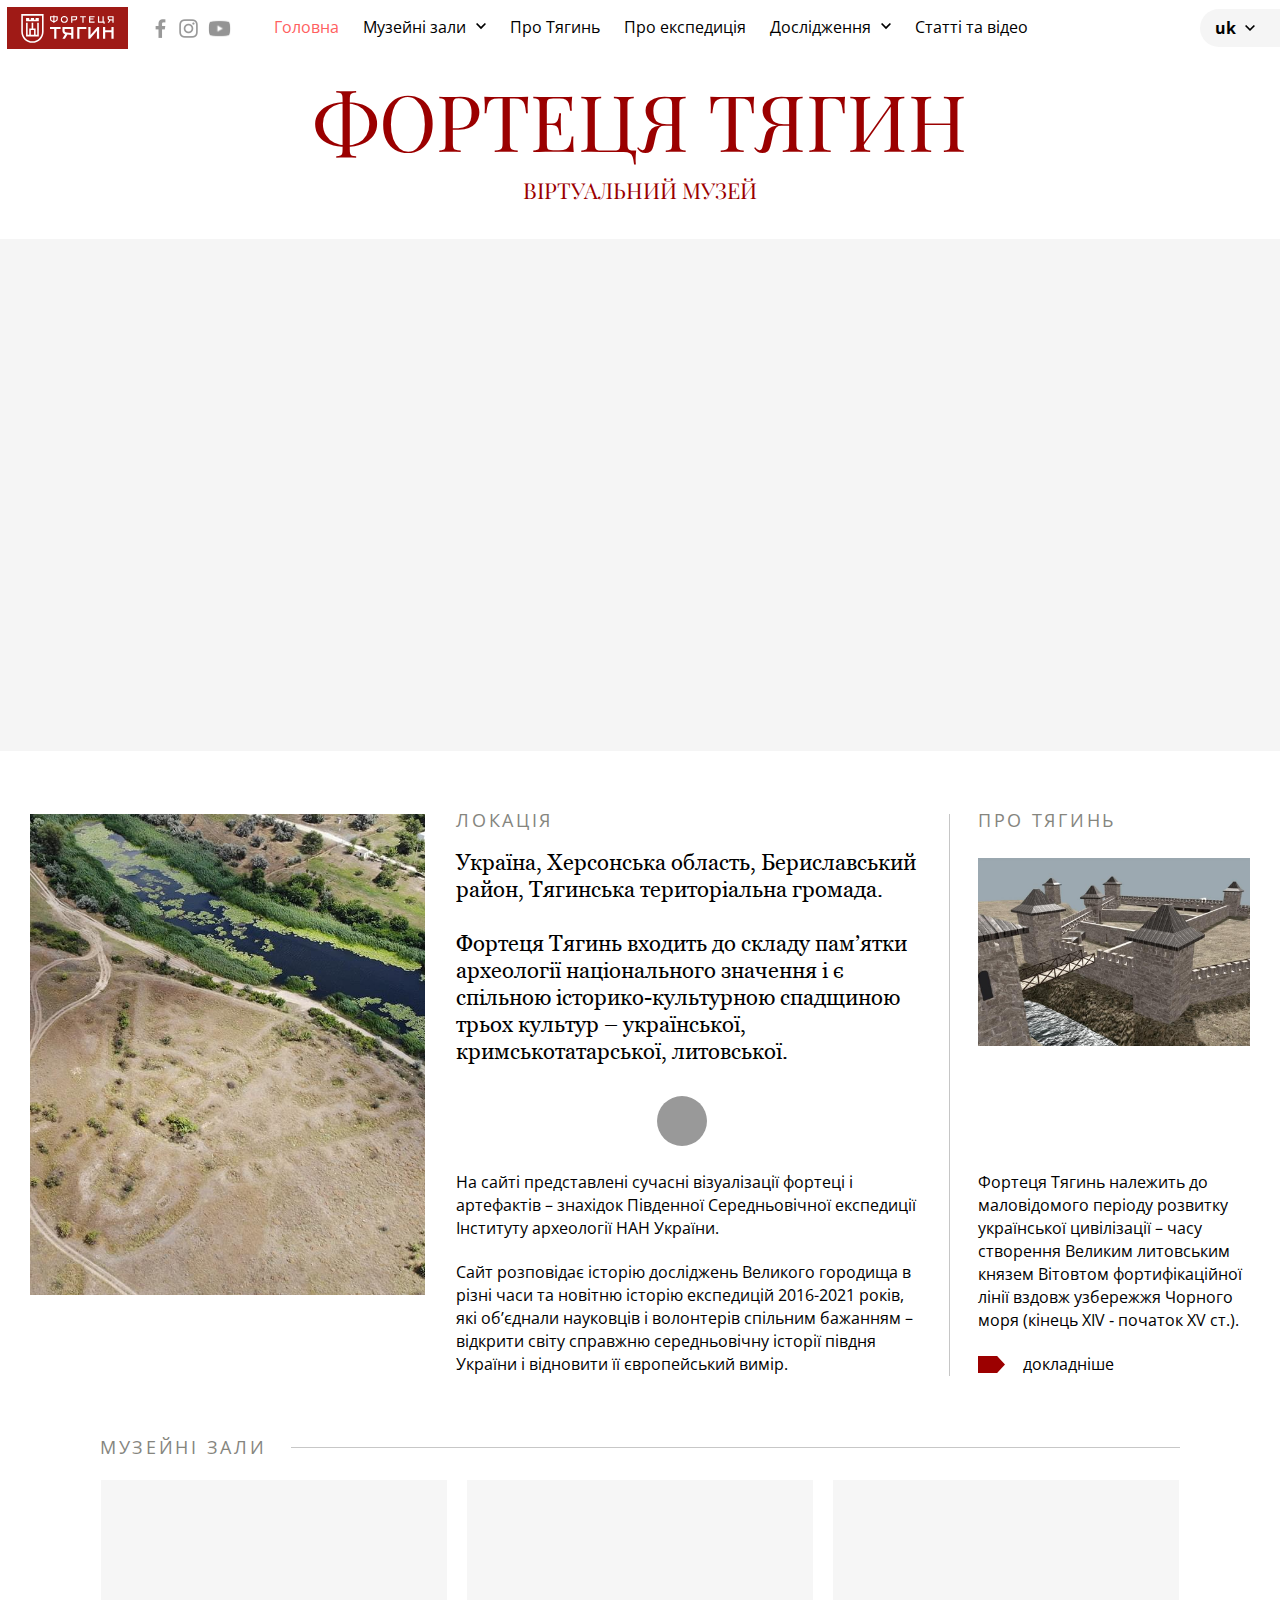
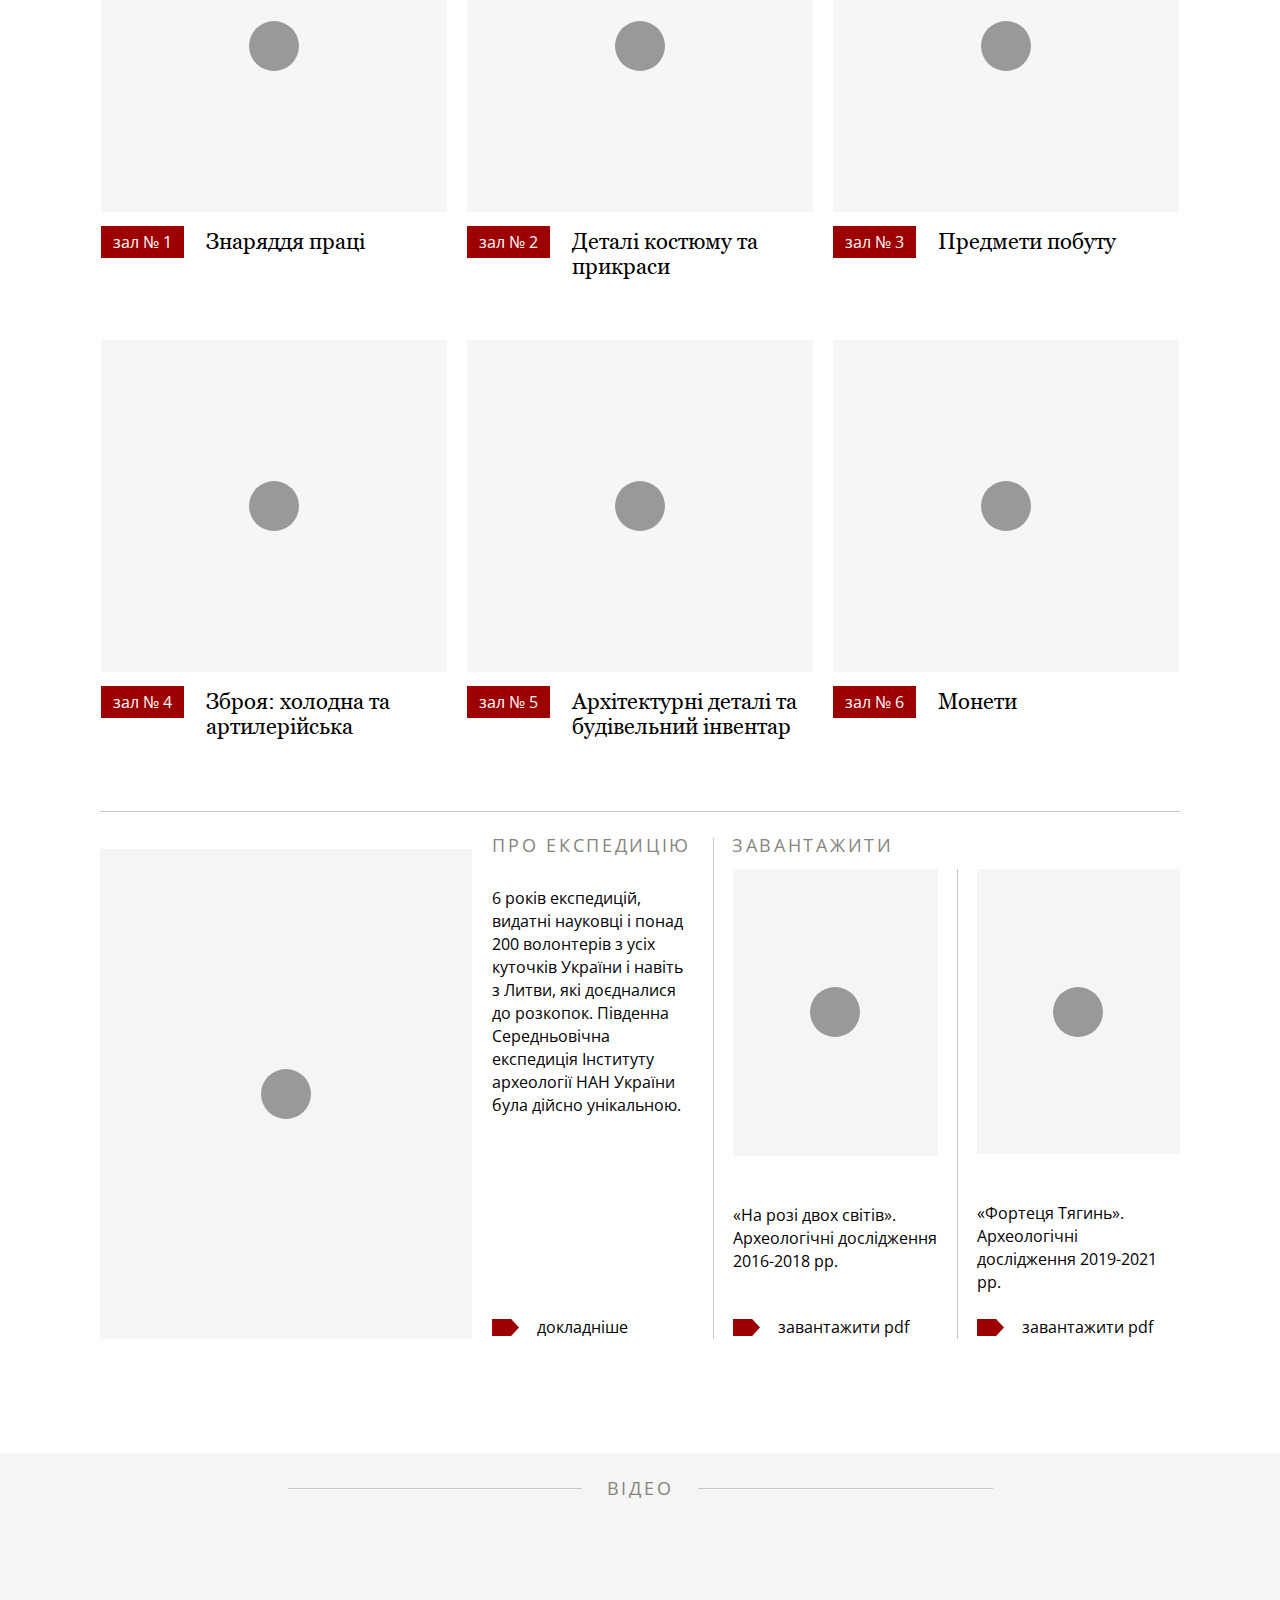
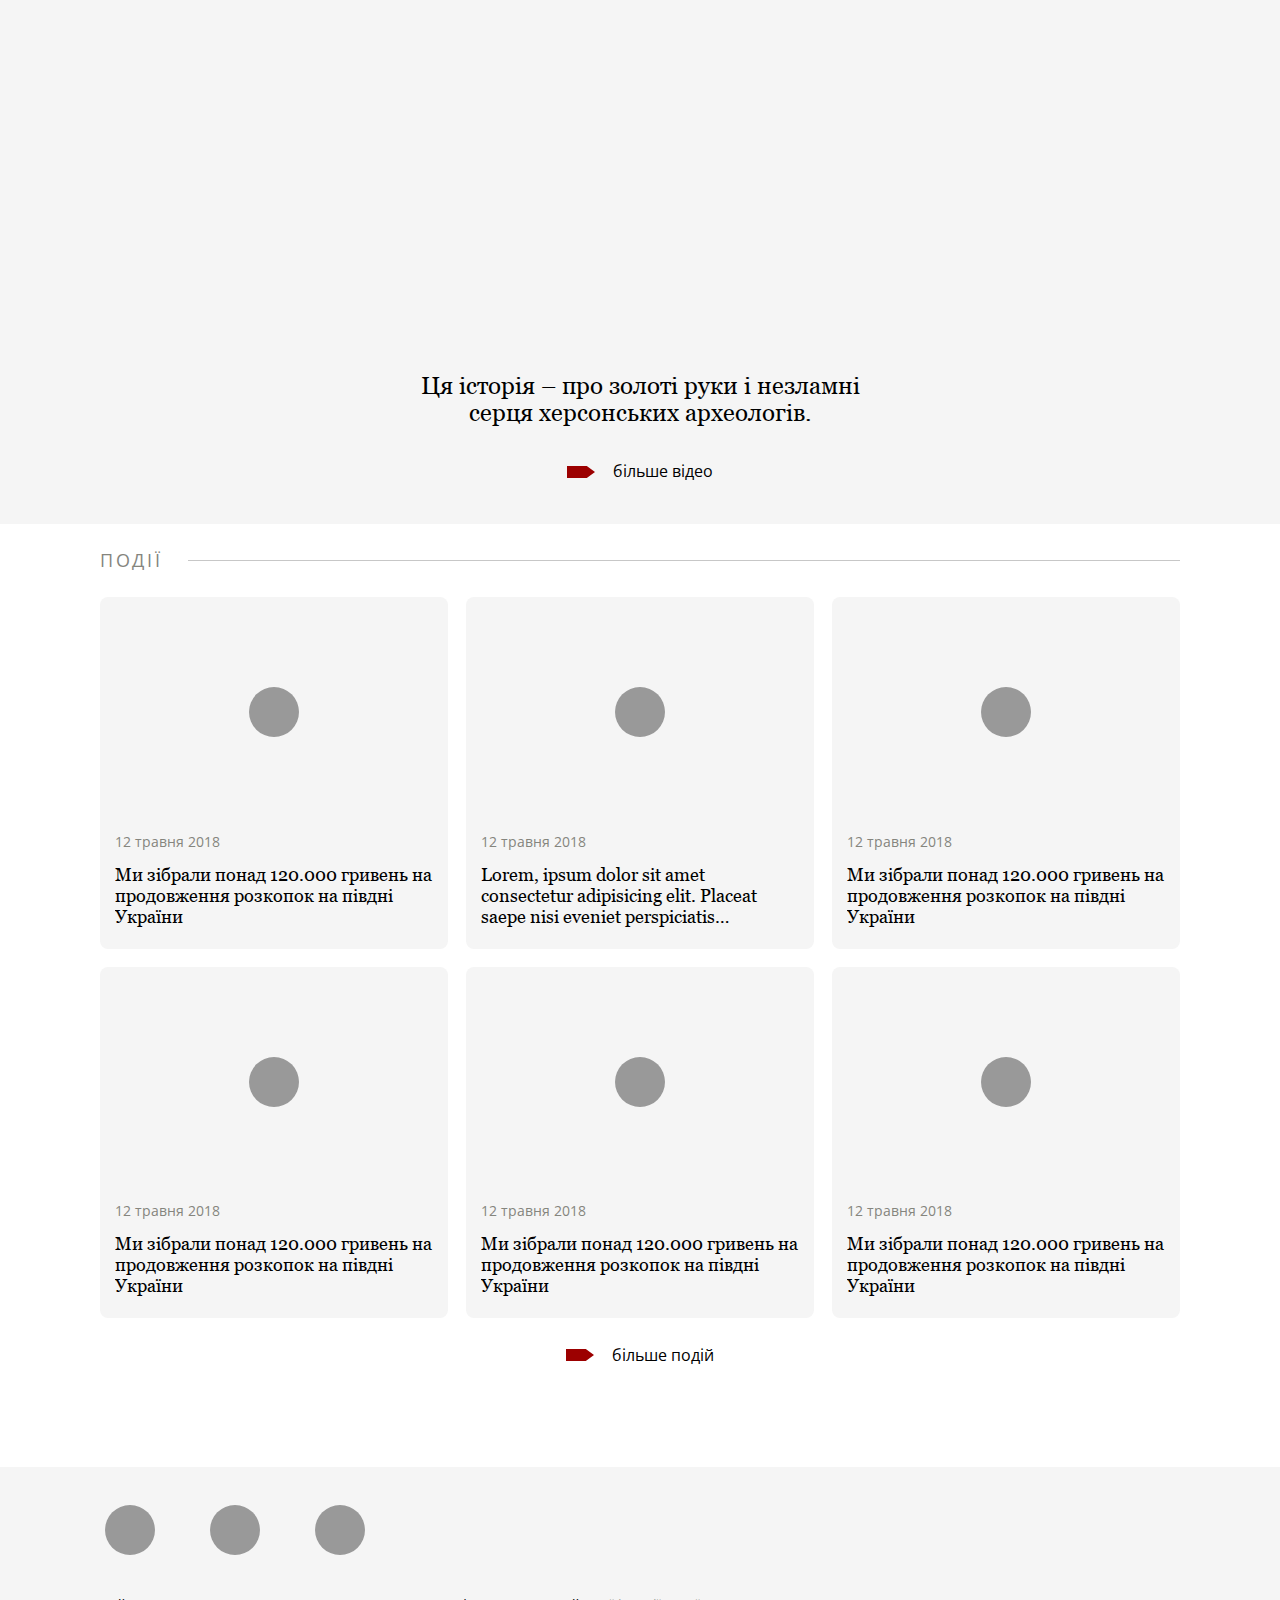
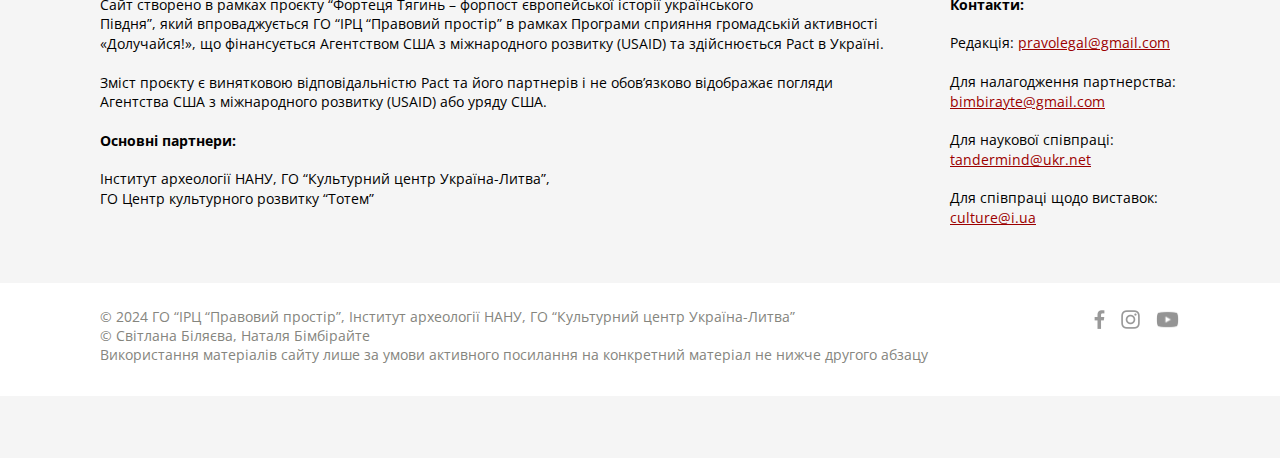
==== commit 3477ca5c: "Add files via upload" ====
--- a/index.html
+++ b/index.html
@@ -4,8 +4,9 @@
    <meta charset="UTF-8">
    <meta http-equiv="X-UA-Compatible" content="IE=edge">
    <meta name="viewport" content="width=device-width, initial-scale=1.0">
-   <link rel="stylesheet" href="files/swiper/css/swiper-bundle.min.css?_v=20240706010229">
-   <link rel="stylesheet" href="css/style.min.css?_v=20240706010229">
+   <link rel="stylesheet" href="files/fancybox/fancybox.css?_v=20240706215550">
+   <link rel="stylesheet" href="files/swiper/css/swiper-bundle.min.css?_v=20240706215550">
+   <link rel="stylesheet" href="css/style.min.css?_v=20240706215550">
    <!--<link rel="icon" type="image/svg+xml" href="favicon.svg">-->
    <title>Головна - Myagin Musem</title>
 </head>
@@ -15,7 +16,7 @@
    <div class="header__wrapper lock-padding">
       <div id="header-container" class="n_container header-container">
          <div class="header__blockLogo">
-            <a href="/">
+            <a href="/tyagin/">
                <img src="images/svg/logo.svg" alt="">
             </a>
          </div>
@@ -43,45 +44,54 @@
                <nav class="menu-topmenu-container">
                   <ul class="menu__list">
                      <li class="menu-item current-menu-item current_page_item">
-                        <a href="/">Головна</a>
+                        <a href="/tyagin/">Головна</a>
                      </li>
                      <li class="menu-item menu-item-has-children"><!-- menu-item-has-children current-menu-item current_page_item -->
-                        <a href="/museum-halls.html">Музейні зали</a>
+                        <a href="/tyagin/museum-halls.html">Музейні зали</a>
                         <span class="menu__arrow">
                            <svg width="10" height="10" viewBox="0 0 24 24">
-                              <path d="M0 7.33l2.829-2.83 9.175 9.339 9.167-9.339 2.829 2.83-11.996 12.17z"
-                                 fill="currentColor" />
+                              <path d="M0 7.33l2.829-2.83 9.175 9.339 9.167-9.339 2.829 2.83-11.996 12.17z" fill="currentColor" />
                            </svg>
                         </span>
                         <ul class="menu__sub-list">
                            <li class="menu-item">
-                              <a href="/museum-halls-hall.html">зал № 1</a>
-                           </li>
-                           <li class="menu-item">
-                              <a href="/museum-halls-hall.html">зал № 2</a>
-                           </li>
-                           <li class="menu-item current-menu-item current_page_item">
-                              <a href="/museum-halls-hall.html">зал № 3</a>
-                           </li>
-                           <li class="menu-item">
-                              <a href="/museum-halls-hall.html">зал № 4</a>
-                           </li>
-                           <li class="menu-item">
-                              <a href="/museum-halls-hall.html">зал № 5</a>
-                           </li>
-                           <li class="menu-item">
-                              <a href="/museum-halls-hall.html">зал № 6</a>
+                              <a href="/tyagin/museum-halls-hall.html">зал № 1</a>
+                           </li>
+                           <li class="menu-item">
+                              <a href="/tyagin/museum-halls-hall.html">зал № 2</a>
+                           </li>
+                           <li class="menu-item">
+                              <a href="/tyagin/museum-halls-hall.html">зал № 3</a>
+                           </li>
+                           <li class="menu-item">
+                              <a href="/tyagin/museum-halls-hall.html">зал № 4</a>
+                           </li>
+                           <li class="menu-item">
+                              <a href="/tyagin/museum-halls-hall.html">зал № 5</a>
+                           </li>
+                           <li class="menu-item">
+                              <a href="/tyagin/museum-halls-hall.html">зал № 6</a>
                            </li>
                         </ul>
                      </li>
                      <li class="menu-item">
-                        <a href="#">Про Тягинь</a>
+                        <a href="/tyagin/about-tyagin.html">Про Тягинь</a>
                      </li>
                      <li class="menu-item">
-                        <a href="#">Про експедиція</a>
-                     </li>
-                     <li class="menu-item">
-                        <a href="#">Дослідження</a>
+                        <a href="/tyagin/about-expedition.html">Про експедиція</a>
+                     </li>
+                     <li class="menu-item menu-item-has-children">
+                        <a href="/tyagin/research.html">Дослідження</a>
+                        <span class="menu__arrow">
+                           <svg width="10" height="10" viewBox="0 0 24 24">
+                              <path d="M0 7.33l2.829-2.83 9.175 9.339 9.167-9.339 2.829 2.83-11.996 12.17z" fill="currentColor" />
+                           </svg>
+                        </span>
+                        <ul class="menu__sub-list">
+                           <li class="menu-item">
+                              <a href="/tyagin/research-single.html">Світлана Біляєва</a>
+                           </li>
+                        </ul>
                      </li>
                      <li class="menu-item">
                         <a href="#">Статті та відео</a>
@@ -474,9 +484,9 @@
 </footer>
    </div>
 
-   <script src="js/script.min.js?_v=20240706010229"></script>
+   <script src="js/script.min.js?_v=20240706215550"></script>
    
-   <!--<script src="files/js/jquery-3.6.1.min.js?_v=20240706010229"></script>-->
+   <!--<script src="files/js/jquery-3.6.1.min.js?_v=20240706215550"></script>-->
 
 </body>
 </html>--- a/css/style.min.css
+++ b/css/style.min.css
@@ -1 +1 @@
-@charset "UTF-8";@font-face{font-family:"Playfair Display";font-style:normal;font-weight:400;font-display:swap;src:url(../files/fonts/Playfair-Display/400/cyrillic.woff2) format("woff2");unicode-range:U+0301,U+0400-045F,U+0490-0491,U+04B0-04B1,U+2116}@font-face{font-family:"Playfair Display";font-style:normal;font-weight:400;font-display:swap;src:url(../files/fonts/Playfair-Display/400/vietnamese.woff2) format("woff2");unicode-range:U+0102-0103,U+0110-0111,U+0128-0129,U+0168-0169,U+01A0-01A1,U+01AF-01B0,U+0300-0301,U+0303-0304,U+0308-0309,U+0323,U+0329,U+1EA0-1EF9,U+20AB}@font-face{font-family:"Playfair Display";font-style:normal;font-weight:400;font-display:swap;src:url(../files/fonts/Playfair-Display/400/latin-ext.woff2) format("woff2");unicode-range:U+0100-02AF,U+0304,U+0308,U+0329,U+1E00-1E9F,U+1EF2-1EFF,U+2020,U+20A0-20AB,U+20AD-20C0,U+2113,U+2C60-2C7F,U+A720-A7FF}@font-face{font-family:"Playfair Display";font-style:normal;font-weight:400;font-display:swap;src:url(../files/fonts/Playfair-Display/400/latin.woff2) format("woff2");unicode-range:U+0000-00FF,U+0131,U+0152-0153,U+02BB-02BC,U+02C6,U+02DA,U+02DC,U+0304,U+0308,U+0329,U+2000-206F,U+2074,U+20AC,U+2122,U+2191,U+2193,U+2212,U+2215,U+FEFF,U+FFFD}@font-face{font-family:"Open Sans";font-style:normal;font-weight:400;font-stretch:100%;font-display:swap;src:url(../files/fonts/Open-Sans/400/cyrillic-ext.woff2) format("woff2");unicode-range:U+0460-052F,U+1C80-1C88,U+20B4,U+2DE0-2DFF,U+A640-A69F,U+FE2E-FE2F}@font-face{font-family:"Open Sans";font-style:normal;font-weight:400;font-stretch:100%;font-display:swap;src:url(../files/fonts/Open-Sans/400/cyrillic.woff2) format("woff2");unicode-range:U+0301,U+0400-045F,U+0490-0491,U+04B0-04B1,U+2116}@font-face{font-family:"Open Sans";font-style:normal;font-weight:400;font-stretch:100%;font-display:swap;src:url(../files/fonts/Open-Sans/400/greek-ext.woff2) format("woff2");unicode-range:U+1F00-1FFF}@font-face{font-family:"Open Sans";font-style:normal;font-weight:400;font-stretch:100%;font-display:swap;src:url(../files/fonts/Open-Sans/400/greek.woff2) format("woff2");unicode-range:U+0370-0377,U+037A-037F,U+0384-038A,U+038C,U+038E-03A1,U+03A3-03FF}@font-face{font-family:"Open Sans";font-style:normal;font-weight:400;font-stretch:100%;font-display:swap;src:url(../files/fonts/Open-Sans/400/hebrew.woff2) format("woff2");unicode-range:U+0590-05FF,U+200C-2010,U+20AA,U+25CC,U+FB1D-FB4F}@font-face{font-family:"Open Sans";font-style:normal;font-weight:400;font-stretch:100%;font-display:swap;src:url(../files/fonts/Open-Sans/400/math.woff2) format("woff2");unicode-range:U+0302-0303,U+0305,U+0307-0308,U+0330,U+0391-03A1,U+03A3-03A9,U+03B1-03C9,U+03D1,U+03D5-03D6,U+03F0-03F1,U+03F4-03F5,U+2034-2037,U+2057,U+20D0-20DC,U+20E1,U+20E5-20EF,U+2102,U+210A-210E,U+2110-2112,U+2115,U+2119-211D,U+2124,U+2128,U+212C-212D,U+212F-2131,U+2133-2138,U+213C-2140,U+2145-2149,U+2190,U+2192,U+2194-21AE,U+21B0-21E5,U+21F1-21F2,U+21F4-2211,U+2213-2214,U+2216-22FF,U+2308-230B,U+2310,U+2319,U+231C-2321,U+2336-237A,U+237C,U+2395,U+239B-23B6,U+23D0,U+23DC-23E1,U+2474-2475,U+25AF,U+25B3,U+25B7,U+25BD,U+25C1,U+25CA,U+25CC,U+25FB,U+266D-266F,U+27C0-27FF,U+2900-2AFF,U+2B0E-2B11,U+2B30-2B4C,U+2BFE,U+FF5B,U+FF5D,U+1D400-1D7FF,U+1EE00-1EEFF}@font-face{font-family:"Open Sans";font-style:normal;font-weight:400;font-stretch:100%;font-display:swap;src:url(../files/fonts/Open-Sans/400/symbols.woff2) format("woff2");unicode-range:U+0001-000C,U+000E-001F,U+007F-009F,U+20DD-20E0,U+20E2-20E4,U+2150-218F,U+2190,U+2192,U+2194-2199,U+21AF,U+21E6-21F0,U+21F3,U+2218-2219,U+2299,U+22C4-22C6,U+2300-243F,U+2440-244A,U+2460-24FF,U+25A0-27BF,U+2800-28FF,U+2921-2922,U+2981,U+29BF,U+29EB,U+2B00-2BFF,U+4DC0-4DFF,U+FFF9-FFFB,U+10140-1018E,U+10190-1019C,U+101A0,U+101D0-101FD,U+102E0-102FB,U+10E60-10E7E,U+1D2C0-1D2D3,U+1D2E0-1D37F,U+1F000-1F0FF,U+1F100-1F1AD,U+1F1E6-1F1FF,U+1F30D-1F30F,U+1F315,U+1F31C,U+1F31E,U+1F320-1F32C,U+1F336,U+1F378,U+1F37D,U+1F382,U+1F393-1F39F,U+1F3A7-1F3A8,U+1F3AC-1F3AF,U+1F3C2,U+1F3C4-1F3C6,U+1F3CA-1F3CE,U+1F3D4-1F3E0,U+1F3ED,U+1F3F1-1F3F3,U+1F3F5-1F3F7,U+1F408,U+1F415,U+1F41F,U+1F426,U+1F43F,U+1F441-1F442,U+1F444,U+1F446-1F449,U+1F44C-1F44E,U+1F453,U+1F46A,U+1F47D,U+1F4A3,U+1F4B0,U+1F4B3,U+1F4B9,U+1F4BB,U+1F4BF,U+1F4C8-1F4CB,U+1F4D6,U+1F4DA,U+1F4DF,U+1F4E3-1F4E6,U+1F4EA-1F4ED,U+1F4F7,U+1F4F9-1F4FB,U+1F4FD-1F4FE,U+1F503,U+1F507-1F50B,U+1F50D,U+1F512-1F513,U+1F53E-1F54A,U+1F54F-1F5FA,U+1F610,U+1F650-1F67F,U+1F687,U+1F68D,U+1F691,U+1F694,U+1F698,U+1F6AD,U+1F6B2,U+1F6B9-1F6BA,U+1F6BC,U+1F6C6-1F6CF,U+1F6D3-1F6D7,U+1F6E0-1F6EA,U+1F6F0-1F6F3,U+1F6F7-1F6FC,U+1F700-1F7FF,U+1F800-1F80B,U+1F810-1F847,U+1F850-1F859,U+1F860-1F887,U+1F890-1F8AD,U+1F8B0-1F8B1,U+1F900-1F90B,U+1F93B,U+1F946,U+1F984,U+1F996,U+1F9E9,U+1FA00-1FA6F,U+1FA70-1FA7C,U+1FA80-1FA88,U+1FA90-1FABD,U+1FABF-1FAC5,U+1FACE-1FADB,U+1FAE0-1FAE8,U+1FAF0-1FAF8,U+1FB00-1FBFF}@font-face{font-family:"Open Sans";font-style:normal;font-weight:400;font-stretch:100%;font-display:swap;src:url(../files/fonts/Open-Sans/400/vietnamese.woff2) format("woff2");unicode-range:U+0102-0103,U+0110-0111,U+0128-0129,U+0168-0169,U+01A0-01A1,U+01AF-01B0,U+0300-0301,U+0303-0304,U+0308-0309,U+0323,U+0329,U+1EA0-1EF9,U+20AB}@font-face{font-family:"Open Sans";font-style:normal;font-weight:400;font-stretch:100%;font-display:swap;src:url(../files/fonts/Open-Sans/400/latin-ext.woff2) format("woff2");unicode-range:U+0100-02AF,U+0304,U+0308,U+0329,U+1E00-1E9F,U+1EF2-1EFF,U+2020,U+20A0-20AB,U+20AD-20C0,U+2113,U+2C60-2C7F,U+A720-A7FF}@font-face{font-family:"Open Sans";font-style:normal;font-weight:400;font-stretch:100%;font-display:swap;src:url(../files/fonts/Open-Sans/400/latin.woff2) format("woff2");unicode-range:U+0000-00FF,U+0131,U+0152-0153,U+02BB-02BC,U+02C6,U+02DA,U+02DC,U+0304,U+0308,U+0329,U+2000-206F,U+2074,U+20AC,U+2122,U+2191,U+2193,U+2212,U+2215,U+FEFF,U+FFFD}@font-face{font-family:"Open Sans";font-style:normal;font-weight:700;font-stretch:100%;font-display:swap;src:url(../files/fonts/Open-Sans/700/cyrillic-ext.woff2) format("woff2");unicode-range:U+0460-052F,U+1C80-1C88,U+20B4,U+2DE0-2DFF,U+A640-A69F,U+FE2E-FE2F}@font-face{font-family:"Open Sans";font-style:normal;font-weight:700;font-stretch:100%;font-display:swap;src:url(../files/fonts/Open-Sans/700/cyrillic.woff2) format("woff2");unicode-range:U+0301,U+0400-045F,U+0490-0491,U+04B0-04B1,U+2116}@font-face{font-family:"Open Sans";font-style:normal;font-weight:700;font-stretch:100%;font-display:swap;src:url(../files/fonts/Open-Sans/700/greek-ext.woff2) format("woff2");unicode-range:U+1F00-1FFF}@font-face{font-family:"Open Sans";font-style:normal;font-weight:700;font-stretch:100%;font-display:swap;src:url(../files/fonts/Open-Sans/700/greek.woff2) format("woff2");unicode-range:U+0370-0377,U+037A-037F,U+0384-038A,U+038C,U+038E-03A1,U+03A3-03FF}@font-face{font-family:"Open Sans";font-style:normal;font-weight:700;font-stretch:100%;font-display:swap;src:url(../files/fonts/Open-Sans/700/hebrew.woff2) format("woff2");unicode-range:U+0590-05FF,U+200C-2010,U+20AA,U+25CC,U+FB1D-FB4F}@font-face{font-family:"Open Sans";font-style:normal;font-weight:700;font-stretch:100%;font-display:swap;src:url(../files/fonts/Open-Sans/700/math.woff2) format("woff2");unicode-range:U+0302-0303,U+0305,U+0307-0308,U+0330,U+0391-03A1,U+03A3-03A9,U+03B1-03C9,U+03D1,U+03D5-03D6,U+03F0-03F1,U+03F4-03F5,U+2034-2037,U+2057,U+20D0-20DC,U+20E1,U+20E5-20EF,U+2102,U+210A-210E,U+2110-2112,U+2115,U+2119-211D,U+2124,U+2128,U+212C-212D,U+212F-2131,U+2133-2138,U+213C-2140,U+2145-2149,U+2190,U+2192,U+2194-21AE,U+21B0-21E5,U+21F1-21F2,U+21F4-2211,U+2213-2214,U+2216-22FF,U+2308-230B,U+2310,U+2319,U+231C-2321,U+2336-237A,U+237C,U+2395,U+239B-23B6,U+23D0,U+23DC-23E1,U+2474-2475,U+25AF,U+25B3,U+25B7,U+25BD,U+25C1,U+25CA,U+25CC,U+25FB,U+266D-266F,U+27C0-27FF,U+2900-2AFF,U+2B0E-2B11,U+2B30-2B4C,U+2BFE,U+FF5B,U+FF5D,U+1D400-1D7FF,U+1EE00-1EEFF}@font-face{font-family:"Open Sans";font-style:normal;font-weight:700;font-stretch:100%;font-display:swap;src:url(../files/fonts/Open-Sans/700/symbols.woff2) format("woff2");unicode-range:U+0001-000C,U+000E-001F,U+007F-009F,U+20DD-20E0,U+20E2-20E4,U+2150-218F,U+2190,U+2192,U+2194-2199,U+21AF,U+21E6-21F0,U+21F3,U+2218-2219,U+2299,U+22C4-22C6,U+2300-243F,U+2440-244A,U+2460-24FF,U+25A0-27BF,U+2800-28FF,U+2921-2922,U+2981,U+29BF,U+29EB,U+2B00-2BFF,U+4DC0-4DFF,U+FFF9-FFFB,U+10140-1018E,U+10190-1019C,U+101A0,U+101D0-101FD,U+102E0-102FB,U+10E60-10E7E,U+1D2C0-1D2D3,U+1D2E0-1D37F,U+1F000-1F0FF,U+1F100-1F1AD,U+1F1E6-1F1FF,U+1F30D-1F30F,U+1F315,U+1F31C,U+1F31E,U+1F320-1F32C,U+1F336,U+1F378,U+1F37D,U+1F382,U+1F393-1F39F,U+1F3A7-1F3A8,U+1F3AC-1F3AF,U+1F3C2,U+1F3C4-1F3C6,U+1F3CA-1F3CE,U+1F3D4-1F3E0,U+1F3ED,U+1F3F1-1F3F3,U+1F3F5-1F3F7,U+1F408,U+1F415,U+1F41F,U+1F426,U+1F43F,U+1F441-1F442,U+1F444,U+1F446-1F449,U+1F44C-1F44E,U+1F453,U+1F46A,U+1F47D,U+1F4A3,U+1F4B0,U+1F4B3,U+1F4B9,U+1F4BB,U+1F4BF,U+1F4C8-1F4CB,U+1F4D6,U+1F4DA,U+1F4DF,U+1F4E3-1F4E6,U+1F4EA-1F4ED,U+1F4F7,U+1F4F9-1F4FB,U+1F4FD-1F4FE,U+1F503,U+1F507-1F50B,U+1F50D,U+1F512-1F513,U+1F53E-1F54A,U+1F54F-1F5FA,U+1F610,U+1F650-1F67F,U+1F687,U+1F68D,U+1F691,U+1F694,U+1F698,U+1F6AD,U+1F6B2,U+1F6B9-1F6BA,U+1F6BC,U+1F6C6-1F6CF,U+1F6D3-1F6D7,U+1F6E0-1F6EA,U+1F6F0-1F6F3,U+1F6F7-1F6FC,U+1F700-1F7FF,U+1F800-1F80B,U+1F810-1F847,U+1F850-1F859,U+1F860-1F887,U+1F890-1F8AD,U+1F8B0-1F8B1,U+1F900-1F90B,U+1F93B,U+1F946,U+1F984,U+1F996,U+1F9E9,U+1FA00-1FA6F,U+1FA70-1FA7C,U+1FA80-1FA88,U+1FA90-1FABD,U+1FABF-1FAC5,U+1FACE-1FADB,U+1FAE0-1FAE8,U+1FAF0-1FAF8,U+1FB00-1FBFF}@font-face{font-family:"Open Sans";font-style:normal;font-weight:700;font-stretch:100%;font-display:swap;src:url(../files/fonts/Open-Sans/700/vietnamese.woff2) format("woff2");unicode-range:U+0102-0103,U+0110-0111,U+0128-0129,U+0168-0169,U+01A0-01A1,U+01AF-01B0,U+0300-0301,U+0303-0304,U+0308-0309,U+0323,U+0329,U+1EA0-1EF9,U+20AB}@font-face{font-family:"Open Sans";font-style:normal;font-weight:700;font-stretch:100%;font-display:swap;src:url(../files/fonts/Open-Sans/700/latin-ext.woff2) format("woff2");unicode-range:U+0100-02AF,U+0304,U+0308,U+0329,U+1E00-1E9F,U+1EF2-1EFF,U+2020,U+20A0-20AB,U+20AD-20C0,U+2113,U+2C60-2C7F,U+A720-A7FF}@font-face{font-family:"Open Sans";font-style:normal;font-weight:700;font-stretch:100%;font-display:swap;src:url(../files/fonts/Open-Sans/700/latin.woff2) format("woff2");unicode-range:U+0000-00FF,U+0131,U+0152-0153,U+02BB-02BC,U+02C6,U+02DA,U+02DC,U+0304,U+0308,U+0329,U+2000-206F,U+2074,U+20AC,U+2122,U+2191,U+2193,U+2212,U+2215,U+FEFF,U+FFFD}@font-face{font-family:Georgia;src:url(../files/fonts/Georgia/Georgia.woff) format("woff");font-weight:400;font-style:normal}*,::after,::before{box-sizing:border-box;margin:0;padding:0}button{background:0 0;border:none;cursor:pointer}img,picture{height:auto;max-width:100%;vertical-align:top}/*! normalize.css v8.0.1 | MIT License | github.com/necolas/normalize.css */html{line-height:1.15;-webkit-text-size-adjust:100%}body{margin:0}main{display:block}h1{font-size:2em;margin:.67em 0}hr{box-sizing:content-box;height:0;overflow:visible}pre{font-family:monospace,monospace;font-size:1em}a{background-color:transparent}abbr[title]{border-bottom:none;text-decoration:underline;-webkit-text-decoration:underline dotted;text-decoration:underline dotted}b,strong{font-weight:700}code,kbd,samp{font-family:monospace,monospace;font-size:1em}small{font-size:80%}sub,sup{font-size:75%;line-height:0;position:relative;vertical-align:baseline}sub{bottom:-.25em}sup{top:-.5em}img{border-style:none}button,input,optgroup,select,textarea{font-family:inherit;font-size:100%;line-height:1.15;margin:0}button,input{overflow:visible}button,select{text-transform:none}[type=button],[type=reset],[type=submit],button{-webkit-appearance:button}[type=button]::-moz-focus-inner,[type=reset]::-moz-focus-inner,[type=submit]::-moz-focus-inner,button::-moz-focus-inner{border-style:none;padding:0}[type=button]:-moz-focusring,[type=reset]:-moz-focusring,[type=submit]:-moz-focusring,button:-moz-focusring{outline:1px dotted ButtonText}fieldset{padding:.35em .75em .625em}legend{box-sizing:border-box;color:inherit;display:table;max-width:100%;padding:0;white-space:normal}progress{vertical-align:baseline}textarea{overflow:auto}[type=checkbox],[type=radio]{box-sizing:border-box;padding:0}[type=number]::-webkit-inner-spin-button,[type=number]::-webkit-outer-spin-button{height:auto}[type=search]{-webkit-appearance:textfield;outline-offset:-2px}[type=search]::-webkit-search-decoration{-webkit-appearance:none}::-webkit-file-upload-button{-webkit-appearance:button;font:inherit}details{display:block}summary{display:list-item}template{display:none}[hidden]{display:none}body,html{height:100%}.wrapper{display:flex;flex-direction:column;min-height:100vh}main.main{flex:1;margin-top:0!important;padding-top:66px}main.main.front-page{padding-top:81px}body.lock-scroll{overflow:hidden}body{background-color:#fff;color:#000;font-family:"Open sans",sans-serif;font-size:16px;font-style:normal;font-weight:400;line-height:23px;margin:0}body._lock{overflow:hidden}body p strong{font-weight:700}.page__head{background:linear-gradient(180deg,#fff 0,#f5f5f5 100%)}.page__headLabel{align-items:center;background-color:#c00000;border-radius:0 0 12px 12px;display:flex;justify-content:center;height:54px;margin-left:auto;margin-right:auto;padding:1px 15px 5px;width:274px}.page__headLabel h2{color:#fff;font-size:20px;font-weight:700;text-align:center;margin:0;text-transform:none}.page__head h1{font-family:Georgia,serif;font-size:52px;line-height:normal;margin:21px 0 6px;text-align:center}.page__headBlockImage{display:flex;justify-content:center;height:223px}.page__headBlockImage img{max-height:100%;width:auto}.page__content{padding-bottom:36px;padding-top:36px}.page__content p{font-size:18px;line-height:29px}.n_container{margin-left:auto;margin-right:auto;max-width:1140px;padding-left:30px;padding-right:30px}.n_sec-title{color:#85857e;font-size:18px;letter-spacing:.15em;margin:0}h1,h2,h3,h4,h5,h6{font-weight:400;text-transform:uppercase}.n_object-fit{left:0;height:100%;-o-object-fit:cover;object-fit:cover;position:absolute;top:0;width:100%;z-index:1}.select{background-color:#f5f5f5;border-bottom-left-radius:30px;border-top-left-radius:30px;font-weight:400;font-size:16px;font-weight:700;line-height:32px;margin:0 0 0 20px;padding:6px 12px 6px 15px;position:relative;width:100px;z-index:2}.select__header{align-items:center;cursor:pointer;display:flex}.select__current{margin-right:9px;position:relative;z-index:2}.select__icon{align-items:center;display:flex;flex-shrink:0;justify-content:center;height:20px;pointer-events:none;position:relative;text-align:center;width:10px;z-index:2}.select__body{background-color:#f5f5f5;border-radius:30px;border-top:0;display:none;left:0;padding-bottom:10px;padding-top:40px;pointer-events:none;position:absolute;top:0;width:50px;z-index:1}.select.is-active .select__icon{transform:rotate(180deg)}.select.is-active .select__body{display:block}.select__item{cursor:pointer;padding:2px 8px;pointer-events:all;position:relative;text-align:center;z-index:1}.select__item.current-lang{display:none!important}.wrap-lazy-load-image{position:relative}.wrap-lazy-load-image img,.wrap-lazy-load-image.img-loaded .sk-spinner-pulse{opacity:0}.wrap-lazy-load-image img{transition:.3s ease 0s}.wrap-lazy-load-image.img-loaded img{opacity:1}.sk-spinner-pulse{animation:sk-spinner-pulse 1s infinite ease-in-out;background-color:#999;border-radius:100%;left:50%;height:50px;margin-left:-25px;margin-top:-25px;position:absolute;top:50%;width:50px;z-index:0}.wrap-lazy-load-image.img-loaded .sk-spinner-pulse{z-index:-100}.wrap-lazy-load-image.img-loaded img{z-index:1}@keyframes sk-spinner-pulse{0%{transform:scale(0)}100%{opacity:0;transform:scale(1)}}body.lock{overflow:hidden}.popup{background-color:rgba(0,0,0,.8);color:#fff;height:100%;left:0;opacity:0;position:fixed;transition:all .6s ease 0s;top:0;overflow-y:auto;overflow-x:hidden;visibility:hidden;width:100%;z-index:105}.popup.open{opacity:1;visibility:visible}.popup__body{align-items:center;display:flex;justify-content:center;min-height:100vh;padding-bottom:50px;padding-right:50px;padding-left:50px;padding-top:50px}.popup__content{background-color:#1e3932;max-width:100%;padding:80px 40px 20px 36px;position:relative;width:850px}.popup__content-image{padding:0!important}.popup__content-image img{max-width:100%;vertical-align:top}.popup__close{align-items:center;height:32px;display:flex;justify-content:center;position:absolute;right:8px;top:18px;width:32px}.popup__form p{font-size:18px;font-weight:400;line-height:21.6px;margin:0 0 23px}.popup__form input{background:0 0;border:none;border-bottom:1px solid #8e9c98;font-family:Raleway,sans-serif;font-size:16px;font-weight:400;line-height:20.8px;margin-bottom:15px;padding-bottom:2px;width:100%}.popup__form input::-moz-placeholder{color:#fff}.popup__form input::placeholder{color:#fff}.popup__items{display:flex;flex-wrap:wrap}.popup__item{padding-bottom:37px;width:100%}.popup__item:nth-child(1){padding-top:23px;position:relative}.popup__item:nth-child(1)::after{background-color:rgba(255,255,255,.1);content:"";display:block;height:100%;position:absolute;width:1px}.popup__item:nth-child(1) a{font-family:"Stravinsky Trial",sans-serif;font-size:48px;font-weight:400;line-height:60px}.popup__item:nth-child(1) p{font-size:18px;font-weight:300;line-height:21.6px;margin:11px 0 0}.popup__item:nth-child(1) img{margin-top:43px}.popup__item:nth-child(2){padding-top:38px}.popup__item:nth-child(3){padding-bottom:0;padding-top:38px}.popup__item:nth-child(3) img{display:table;margin:0 auto}.popup .events__blockButton{color:#fff!important;margin-top:32px!important}.popup .events__blockButton::after{content:url("data:image/svg+xml;charset=UTF-8,%3csvg width='37' height='6' viewBox='0 0 37 6' fill='none' xmlns='http://www.w3.org/2000/svg'%3e%3cpath d='M0 5.5H37C35.138 5.5 32.79 4.43443 32.0611 0.5' stroke='white'/%3e%3c/svg%3e")}a{color:inherit;transition:color .3s;text-decoration:none}.header{left:0;position:fixed;right:0;top:0;width:100%;z-index:102}.header.n_hidden .header__wrapper{transform:translateY(-110%)}.header__wrapper{background-color:#fff;left:0;position:fixed;transition:background-color .3s,transform .6s;top:0;width:100%;z-index:50}.header-container{align-items:center;display:flex;height:66px;max-width:1920px;padding-left:7px;padding-right:0;position:relative}.header__blockLogo{bottom:1px;height:52px;margin-right:35px;min-width:150px;max-width:150px;position:relative}.header__blockLogo a,.header__blockLogo a img,.header__blockLogo a svg{max-height:100%;max-width:100%}.header__left{align-items:center;display:flex;margin-right:auto}.header__right{margin-left:auto}.header__social{align-items:center;display:flex;margin-right:15px}.header__social li{list-style:none;height:28px;margin-left:6px;margin-right:6px;width:28px}.header__social li.facebook{margin-left:0}.header__social li.facebook,.header__social li:last-child{margin-right:0}.header__social li a img{max-height:100%;max-width:100%}.header .menu__list>li{position:relative}.header .menu-item{position:relative}.header .menu__link a,.header .menu__sub-link a{transition:all .3s ease 0s!important}.header .menu__sub-list li{list-style:none}.header .menu__arrow{bottom:0;display:block;height:10px;font-size:0;overflow:hidden;margin-left:10px;position:relative;transition:transform .3s ease 0s;width:10px}.header .menu__arrow svg{left:0;max-width:100%;position:absolute;top:0}body._touch .header .menu__list>li._active .menu__sub-list{top:calc(100% - 0px)}body._pc .header .menu__list>li:hover .menu__sub-list{opacity:1;pointer-events:all;transform:perspective(400px) rotateX(0);visibility:visible}body._touch .header .menu__list{flex:0 0 auto}body._touch .header .menu__list>li._active .menu__arrow{transform:scale(1,-1)}.first-screen h1,.first-screen h2{color:#9b0000;font-family:"Playfair Display",serif;letter-spacing:0;margin:0;text-align:center}.first-screen h1{font-size:78px;line-height:78px}.first-screen h2{font-size:22px;line-height:28px;margin-top:17px}.first-screen__blockImage{background-color:#f5f5f5;margin-top:35px;padding-bottom:40%;position:relative}.first-screen__blockImage iframe,.first-screen__blockImage img{border:none;left:0;height:100%;-o-object-fit:cover;object-fit:cover;position:absolute;top:0;width:100%}.location{margin-top:63px}.location .n_container{max-width:1601px}.location__item:nth-child(1) .location__blockImage{padding-bottom:39%}.location__item:nth-child(1) h2{margin-bottom:17px}.location__item:nth-child(2) .location__blockImage{padding-bottom:69%}.location__item h2{margin:-5px 0 26px}.location__blockImage{display:block;position:relative}.location__blockImage img{left:0;height:100%;-o-object-fit:cover;object-fit:cover;position:absolute;top:0;width:100%}.location__blockText .text-above-icons h3,.location__blockText .text-above-icons h4{font-family:Georgia,serif;font-size:22px;line-height:27px;margin:0 0 27px;text-transform:none}.location__blockTextWrapIcons{height:66px;margin-bottom:17px;margin-top:-4px}.location__blockTextIcon{height:100%;margin-right:10px}.location__blockTextIcon img{max-height:100%;width:auto}.location__blockText p:not(:last-child){margin-bottom:21px}.location .expedition-and-download__link{margin-top:0}.museum-halls{margin-top:60px;padding-bottom:11px}.museum-halls .n_sec-title{margin-bottom:21px;position:relative;text-align:left}.museum-halls .n_sec-title span{background-color:#fff;padding-right:25px;position:relative;z-index:1}.museum-halls .n_sec-title::after{background-color:#c7c7c7;content:"";display:block;height:1px;position:absolute;top:calc(50% - .5px);width:100%;z-index:0}.museum-halls__item{margin-bottom:47px}.museum-halls__blockImage{background-color:#f6f6f6;transition:background-color .3s;display:block;padding-bottom:96%;position:relative}.museum-halls__blockImage img{left:0;height:100%;-o-object-fit:cover;object-fit:cover;position:absolute;top:0;width:100%}.museum-halls__blockNumber{background-color:#9c0000;margin-right:22px;padding:5px 12px 4px}.museum-halls__blockNumber p{color:#fff;white-space:nowrap}.museum-halls__blockTitle{align-items:flex-start;display:flex;padding-bottom:14px;padding-top:14px}.museum-halls__blockTitle h3{font-family:Georgia,serif;font-size:22px;line-height:25px;margin:3px 0 0;text-transform:none}.expedition-and-download{margin-bottom:80px}.expedition-and-download .n_container{position:relative}.expedition-and-download .n_container::before{background-color:#c7c7c7;content:"";left:0;display:block;height:1px;margin-bottom:26px;position:relative;right:0;top:0;width:100%}.expedition-and-download__item{position:relative;width:100%}.expedition-and-download__item:nth-child(1) .expedition-and-download__blockImage{margin-right:20px;margin-top:auto;padding-bottom:125%}.expedition-and-download__item:nth-child(1) .expedition-and-download__blockText{padding-right:19px;padding-top:18px}.expedition-and-download__item:nth-child(1) .column:nth-child(1){width:64%}.expedition-and-download__item:nth-child(1) .column:nth-child(2){width:36%}.expedition-and-download__item:nth-child(2) .expedition-and-download__blockImage{padding-bottom:140%}.expedition-and-download__item:nth-child(2) .expedition-and-download__blockText{padding-top:48px}.expedition-and-download__item:nth-child(2) .column{padding-left:19px;padding-right:19px;width:50%}.expedition-and-download__item:nth-child(2) .column:nth-child(2){border-left:1px solid #c7c7c7}.expedition-and-download__item h2{margin:-4px 0 12px}.expedition-and-download__item .columns{display:flex;flex-wrap:wrap;height:100%}.expedition-and-download__item .column{display:flex;flex-direction:column}.expedition-and-download__blockImage{background-color:#f5f5f5;display:block;position:relative}.expedition-and-download__blockImage img{left:0;height:100%;-o-object-fit:cover;object-fit:cover;position:absolute;top:0;width:100%}.expedition-and-download__blockText{padding-bottom:22px;padding-top:22px}.expedition-and-download__link{align-items:center;display:flex;margin-top:auto}.expedition-and-download__link svg{height:17px;margin-right:18px;pointer-events:none;width:27px}.expedition-and-download__link svg path{fill:#9c0000}.block-video{background-color:#f5f5f5;margin-bottom:25px;margin-top:114px;padding-bottom:41px;padding-top:24px}.block-video .n_container{max-width:765px}.block-video .n_sec-title{margin-bottom:24px;position:relative;text-align:center}.block-video .n_sec-title span{background-color:#f5f5f5;padding-left:25px;padding-right:25px;position:relative;z-index:1}.block-video .n_sec-title::after{background-color:#c7c7c7;content:"";display:block;height:1px;position:absolute;top:calc(50% - .5px);width:100%;z-index:0}.block-video__wrap-video{padding-bottom:61%;position:relative;width:100%}.block-video__wrap-video iframe{border:none;left:0;height:100%;-o-object-fit:cover;object-fit:cover;position:absolute;top:0;width:100%}.block-video__blockText{max-width:460px;margin-left:auto;margin-right:auto;padding-bottom:18px;padding-top:18px}.block-video__blockText h3{font-family:Georgia,serif;font-size:24px;line-height:27px;letter-spacing:normal;text-transform:none;text-align:center}.block-video__link{align-items:center;display:flex;justify-content:center;margin:16px auto 0}.block-video__link svg{height:12px;margin-right:18px;pointer-events:none;width:28px}.block-video__link svg path{fill:#9c0000}.events{margin-bottom:100px}.events .n_sec-title{margin-bottom:25px;position:relative;text-align:left}.events .n_sec-title span{background-color:#fff;padding-right:25px;position:relative;z-index:1}.events .n_sec-title::after{background-color:#c7c7c7;content:"";display:block;height:1px;position:absolute;top:calc(50% - .5px);width:100%;z-index:0}.events__item{background-color:#f5f5f5;border-radius:8px;display:none;margin-bottom:18px;padding:15px 15px 22px}.events__item:nth-child(1),.events__item:nth-child(2),.events__item:nth-child(3),.events__item:nth-child(4),.events__item:nth-child(5),.events__item:nth-child(6){display:block}.events__item p{color:#85857e;font-size:14px;margin:17px 0 0}.events__item h3{font-family:Georgia,serif;font-size:18px;line-height:21px;margin:11px 0 0;text-transform:none;overflow:hidden;text-overflow:ellipsis;display:-moz-box;display:-webkit-box;-webkit-line-clamp:3;-webkit-box-orient:vertical}.events__blockImage{border-radius:8px 8px 0 0;display:block;overflow:hidden;padding-bottom:63%;position:relative}.events__blockImage img{border-radius:inherit;left:0;height:100%;-o-object-fit:cover;object-fit:cover;position:absolute;transition:.3s;top:0;width:100%}.events .block-video__link{margin-top:8px}.events .block-video__link.hidden{display:none}main.museum-halls{overflow:hidden}main.museum-halls .page__content{margin-left:auto;margin-right:auto;max-width:760px}main.museum-halls .page__content p{text-align:center}main.museum-halls .museum-halls__wrapItems{background-color:#f5f5f5;margin-top:-9px;padding-bottom:50px;padding-top:50px}main.museum-halls .museum-halls__item{margin-bottom:47px}main.museum-halls .museum-halls__itemBlockImage{background-color:#fff;display:block;position:relative}main.museum-halls .museum-halls__itemBlockImage::after{background:linear-gradient(180deg,#fff 0,#e8e8e8 100%);bottom:0;content:"";height:40%;left:0;position:absolute;right:0;transition:height .3s;width:100%;z-index:0}main.museum-halls .museum-halls__itemBlockImage img{left:50%;position:relative;transform:translateX(-50%);z-index:1}main.museum-halls .museum-halls__item h2{font-family:Georgia,serif;font-size:24px;line-height:normal;margin:20px 0;text-align:center;text-transform:none}main.museum-halls .museum-halls__block{background-color:#f5f5f5;border-radius:12px;margin-top:20px;padding:22px 22px 45px;position:relative}main.museum-halls .museum-halls__block::before{background-color:#c7c7c7;content:"";display:block;height:1px;left:0;position:absolute;right:0;top:-20px;width:100%}main.museum-halls .museum-halls__block .museum-hall-big-slider{margin-bottom:18px;position:relative}main.museum-halls .museum-halls__block .museum-hall-big-slider .swiper-slide{padding-bottom:62.4%}main.museum-halls .museum-halls__block .museum-hall-big-slider .swiper-button-next,main.museum-halls .museum-halls__block .museum-hall-big-slider .swiper-button-prev{z-index:1}main.museum-halls .museum-halls__block .museum-hall-big-slider .swiper-button-next::after,main.museum-halls .museum-halls__block .museum-hall-big-slider .swiper-button-prev::after{color:#eee;font-size:38px}main.museum-halls .museum-halls__block .museum-hall-big-slider .swiper-button-next.swiper-button-disabled,main.museum-halls .museum-halls__block .museum-hall-big-slider .swiper-button-prev.swiper-button-disabled{opacity:0}main.museum-halls .museum-halls__block .museum-hall-big-slider .swiper-button-prev{left:21px}main.museum-halls .museum-halls__block .museum-hall-big-slider .swiper-button-next{right:21px}main.museum-halls .museum-halls__block .museum-hall-small-slider .swiper-slide{padding-bottom:calc(14.5% - 18px)}main.museum-halls .museum-halls__block .museum-hall-small-slider .swiper-slide.swiper-slide-thumb-active::before{opacity:1}main.museum-halls .museum-halls__block .swiper-slide{display:block;position:relative}main.museum-halls .museum-halls__block .swiper-slide::before{background-color:rgba(255,255,255,.6);bottom:0;content:"";left:0;height:100%;opacity:0;pointer-events:none;position:absolute;right:0;transition:opacity .2s;top:0;width:100%;z-index:1}main.museum-halls .museum-halls__block .swiper-slide img{left:0;height:100%;-o-object-fit:cover;object-fit:cover;position:absolute;top:0;width:100%}main.museum-halls .museum-halls__block ul{border-top:1px solid #c7c7c7;margin-top:32px}main.museum-halls .museum-halls__block ul li{border-bottom:1px solid #c7c7c7;display:flex;list-style:none;padding-bottom:7px;padding-top:7px}main.museum-halls .museum-halls__block ul li p:nth-child(1){padding-right:20px;width:35%}main.museum-halls .museum-halls__block ul li p:nth-child(2){padding-right:20px;width:65%}.museum-halls__blockSlider{padding-bottom:37px;padding-top:32px}.museum-halls__blockSlider .n_sec-title{margin-bottom:24px;position:relative;text-align:center}.museum-halls__blockSlider .n_sec-title span{background-color:#fff;padding-left:25px;padding-right:25px;position:relative;z-index:1}.museum-halls__blockSlider .n_sec-title::after{background-color:#c7c7c7;content:"";display:block;height:1px;position:absolute;top:calc(50% - .5px);width:100%;z-index:0}.museum-halls__wrapSlider{position:relative}.museum-halls__slider{overflow:hidden}.museum-halls__sliderBlockImage{align-items:center;border-radius:50%;display:block;padding-bottom:100%;transition:background-color .3s}.museum-halls__sliderBlockImage img{left:0;max-height:100%;height:auto;position:absolute;top:0;width:100%;max-height:100%}.museum-halls__slide h3{font-family:Georgia,serif;font-size:16px;line-height:1.2em;margin:20px 0 0;text-align:center;text-transform:none}.museum-halls .swiper-button-next,.museum-halls .swiper-button-prev{margin-top:0;transform:translateY(-50%)}.museum-halls .swiper-button-next::after,.museum-halls .swiper-button-prev::after{color:#b3b3b3;font-size:32px}.museum-halls .swiper-button-prev{left:-35px}.museum-halls .swiper-button-next{right:-35px}.museum-halls .swiper-pagination{margin:0;padding-top:50px;position:relative}.museum-halls .swiper-pagination-bullet{background-color:#c2c2c2;opacity:1}.museum-halls .swiper-pagination-bullet-active{opacity:.5}.popup-museum-hall-info{background:0 0;transition:0s!important;overflow-y:hidden}.popup-museum-hall-info .popup__close{height:25px;right:37px;position:fixed;top:39px;width:26px}.popup-museum-hall-info .popup__close::after,.popup-museum-hall-info .popup__close::before{background-color:#000;content:"";display:block;height:1px;left:0;position:absolute;margin:-1px 0 0 -3px;top:50%;width:33px}.popup-museum-hall-info .popup__close::before{transform:rotate(-44deg)}.popup-museum-hall-info .popup__close::after{transform:rotate(44deg)}.popup-museum-hall-info .popup__body{padding:0}.popup-museum-hall-info .popup__content{align-items:flex-start;background-color:#fff;height:100vh;display:flex;flex-wrap:wrap;overflow-y:auto;padding:116px 90px;position:relative;width:100vw}.popup-museum-hall-info .popup__content .museum-hall-big-slider{position:relative;width:calc(67% - 2px)}.popup-museum-hall-info .popup__content .museum-hall-big-slider .swiper-slide{max-height:80%;padding-bottom:58%!important;pointer-events:none}.popup-museum-hall-info .popup__content .museum-hall-big-slider .swiper-slide img{left:0;height:100%;-o-object-fit:cover;object-fit:cover;position:absolute;top:0;width:100%}.popup-museum-hall-info .popup__content .museum-hall-big-slider .swiper-button-next,.popup-museum-hall-info .popup__content .museum-hall-big-slider .swiper-button-prev{z-index:120}.popup-museum-hall-info .popup__content .museum-hall-big-slider .swiper-button-next::after,.popup-museum-hall-info .popup__content .museum-hall-big-slider .swiper-button-prev::after{color:#000!important;font-size:27px!important}.popup-museum-hall-info .popup__content .museum-hall-big-slider .swiper-button-prev{left:-58px!important}.popup-museum-hall-info .popup__content .museum-hall-big-slider .swiper-button-next{right:-58px!important}.popup-museum-hall-info__blockInfo{color:#000;padding-left:94px;width:calc(33% + 2px)}.popup-museum-hall-info__blockInfo h1,.popup-museum-hall-info__blockInfo h2,.popup-museum-hall-info__blockInfo h3,.popup-museum-hall-info__blockInfo h4,.popup-museum-hall-info__blockInfo h5,.popup-museum-hall-info__blockInfo h6{font-family:Georgia,serif;font-size:24px;line-height:normal;margin:14px 0 18px;max-width:450px;text-transform:none}.popup-museum-hall-info__blockInfo p{max-width:450px}.popup-museum-hall-info__blockInfo p:not(:last-child){margin-bottom:15px}.popup-museum-hall-info__go-to-page{display:table;font-size:15px;margin:33px 0 0;text-decoration:underline}.popup-museum-hall-info__expand-button{height:32px;left:38px;position:fixed;top:33px;width:32px}.popup-museum-hall-info__expand-button.active img{transform:rotate(-180deg)}.popup-museum-hall-info__expand-button img{height:16px;position:absolute}.popup-museum-hall-info__expand-button img.up-right{right:0;top:0}.popup-museum-hall-info__expand-button img.down-left{bottom:0;left:0}.footer{background-color:#f5f5f5;padding-bottom:62px;padding-top:14px}.footer__logos{align-items:center;display:flex;flex-wrap:wrap;margin:0 0 16px}.footer__logo{align-items:center;display:flex;height:88px;min-width:60px;margin:5px 45px 5px 0}.footer__logo:last-child{margin-right:0}.footer__logo img{max-height:100%;max-width:100%}.footer__items{padding-bottom:55px}.footer__item{width:100%}.footer__item ul li{font-size:14px;line-height:1.4em;list-style:none}.footer__item ul li:not(:last-child){margin-bottom:19px}.footer__item ul li a{color:#9c0000;text-decoration:underline}.footer__item h1,.footer__item h2,.footer__item h3,.footer__item h4,.footer__item h5,.footer__item h6{font-size:14px;line-height:1.4em;font-weight:700;margin:0 0 19px;text-transform:none}.footer__item p{font-size:14px;line-height:1.4em;margin-bottom:19px}.footer__blockCopyright{background-color:#fff;padding-bottom:32px;padding-top:24px}.footer__column{width:100%}.footer__column p{color:#85857e;font-size:14px;line-height:normal}.footer__social{display:flex;flex-wrap:wrap;justify-content:flex-end}.footer__social li{list-style:none;height:25px;margin-left:6px;margin-right:6px;width:25px}.footer__social li.facebook{margin-left:0}.footer__social li.facebook,.footer__social li:last-child{margin-right:0}.footer__social li a img{max-height:100%;max-width:100%}@media screen and (min-width:481px){.museum-halls__items{display:flex;flex-wrap:wrap;margin-left:-9px;margin-right:-9px}.museum-halls__item{margin-left:10px;margin-right:10px;width:calc(50% - 20px)}.events__items{display:flex;flex-wrap:wrap;margin-left:-9px;margin-right:-9px}.events__item{margin-left:9px;margin-right:9px;width:calc(50% - 18px)}main.museum-halls .museum-halls__items{display:flex;flex-wrap:wrap;margin-left:-15px;margin-right:-15px}main.museum-halls .museum-halls__item{margin-left:10px;margin-right:10px;width:calc(33.3333% - 20px)}.footer__columns{display:flex;flex-wrap:wrap}.footer__column:nth-child(1){justify-content:flex-end;order:1;width:100px}.footer__column:nth-child(2){padding-right:30px;width:calc(100% - 100px)}}@media screen and (min-width:641px){.popup__item:nth-child(1),.popup__item:nth-child(2){width:50%}.popup__item:nth-child(1){padding-right:15px}.popup__item:nth-child(1)::after{right:0;top:0}.popup__item:nth-child(2){padding-left:39px}}@media screen and (min-width:768px){.museum-halls__item{width:calc(33.3333% - 20px)}.events__item{width:calc(33.3333% - 18px)}.footer__items{display:flex;flex-wrap:wrap}.footer__item:nth-child(1){padding-right:35px;width:calc(100% - 230px)}.footer__item:nth-child(2){width:230px}}@media screen and (min-width:961px){.expedition-and-download{overflow-x:hidden}.expedition-and-download__items{display:flex;flex-wrap:wrap}.expedition-and-download__item:nth-child(1){width:calc(55% + 19px)}.expedition-and-download__item:nth-child(2){border-left:1px solid #c7c7c7;margin-right:-19px;width:45%}.expedition-and-download__item:nth-child(2) h2{padding-left:18px}.expedition-and-download__item:nth-child(2) .columns{height:calc(100% - 31px)}}@media screen and (min-width:992px){body::-webkit-scrollbar{width:8px}body::-webkit-scrollbar-track{background-color:#e6e6e6}body::-webkit-scrollbar-thumb{background-color:#acacac}.popup-museum-hall-info .popup__content::-webkit-scrollbar{width:8px}.popup-museum-hall-info .popup__content::-webkit-scrollbar-track{background-color:#e6e6e6}.popup-museum-hall-info .popup__content::-webkit-scrollbar-thumb{background-color:#acacac}}@media screen and (min-width:1025px){main.museum-halls .museum-halls__items{margin-left:-34.5px;margin-right:-34.5px}main.museum-halls .museum-halls__item{margin-left:34.5px;margin-right:34.5px;width:calc(33.3333% - 69px)}.footer__item:nth-child(1){padding-right:50px}}@media (min-width:1100px){.header .menu,.header .menu-topmenu-container,.header .menu__body,.header .menu__list{height:inherit}.header .menu{margin-bottom:1px;transform:translateX(-90px);max-width:58%}.header .menu__list{display:flex;flex-wrap:wrap}.header .menu__list>li{margin-left:21px;margin-right:21px;position:relative}.header .menu__list li{color:#000}.header .menu__list li.current-menu-item,.header .menu__list li.current_page_item{color:#ff5f5f}.header .menu__list li a{color:inherit;position:relative}.header .menu__list li._active{color:#ff5f5f}.header .menu__list>li{align-items:center;display:flex;transition:background-color .3s ease 0s}.header .menu__list>li:first-child{margin-left:0}.header .menu__list>li:last-child{margin-right:0}.header .menu__list>li a{font-size:16px;line-height:27px}.header .menu__sub-list{background-color:#fff;left:calc(50% - 100px);min-width:13.5rem;position:absolute;left:-20px;top:80%;z-index:10;margin:0;padding:8px;min-width:160px;opacity:0;visibility:hidden;transform-origin:50% -50px;transform:perspective(400px) rotateX(-10deg);transition:all cubic-bezier(.645,.045,.355,1) .35s;box-shadow:0 20px 32px -8px rgba(17,16,19,.15),0 0 1px rgba(17,16,19,.05);transition-property:transform,opacity,visibility}.header .menu__sub-list li{text-align:center}.header .menu__sub-list li:hover a{color:#000!important}.header .menu__sub-list li a{display:block;font-weight:400;padding:5px 12px}.header .menu__sub-list li a::after{display:none}}@media (min-width:1100px) and (any-hover:hover){.header .menu__list li:hover{color:#ff5f5f}.header .menu__list li:hover a{color:inherit!important}.header .menu__list li:hover a::after{background-color:#ff5f5f}.header .menu__list li:hover .menu__arrow{color:inherit;transform:scale(1,-1)}}@media screen and (min-width:1100px){body._touch .header .menu__list>li{align-items:center;display:flex}body._touch .header .menu__list>li._active .menu__sub-list{opacity:1;pointer-events:all;transform:translate(0,0);visibility:visible}.location__items{display:flex;flex-wrap:wrap}.location__item:nth-child(1){display:flex;flex-wrap:wrap;width:calc(100% - 301px)}.location__item:nth-child(1) .location__blockImage{max-height:481px;width:43%}.location__item:nth-child(1) .location__blockText{padding-left:31px;padding-right:31px;width:57%}.location__item:nth-child(2){border-left:1px solid #c6c6c6;display:flex;flex-direction:column;padding-left:28px;width:301px}.location__item:nth-child(2) .location__blockText{margin-top:auto;padding-bottom:21px;padding-top:21px}}@media screen and (max-width:1440.98px){.select{padding:3px 8px 3px 15px;width:80px}.header-container{height:56px}.header__blockLogo{bottom:0;height:42px;margin-right:5px;min-width:121px;max-width:121px}.header__left{padding-left:15px}.header__social{margin-right:10px}.header__social li{height:25px;margin-left:3px;margin-right:3px;width:25px}.popup-museum-hall-info .popup__content{padding:80px 90px}}@media screen and (max-width:1366.98px){.popup-museum-hall-info .popup__content .museum-hall-big-slider .swiper-button-prev{left:-45px!important}.popup-museum-hall-info .popup__content .museum-hall-big-slider .swiper-button-next{right:-45px!important}.popup-museum-hall-info__blockInfo{padding-left:70px}}@media screen and (max-width:1280.98px){.header .menu__arrow{bottom:2px}}@media (max-width:1140px){.popup__body{padding-bottom:calc(35px + 15 * ((100vw - 320px)/ 820))}.popup__body{padding-right:calc(20px + 30 * ((100vw - 320px)/ 820))}.popup__body{padding-left:calc(20px + 30 * ((100vw - 320px)/ 820))}.popup__body{padding-top:calc(35px + 15 * ((100vw - 320px)/ 820))}}@media screen and (max-width:1099.98px){.select{border-radius:30px;margin-right:15px;padding:3px 17px;width:70px}.select__body{width:100%}.header-container{padding-right:15px}.header__social{margin-right:auto}body._touch .header .menu__list>li._active .menu__sub-list{display:block}.location{margin-top:45px}.location__item:nth-child(1) .location__blockImage{padding-bottom:89%}.location__item:nth-child(1) .location__blockText{padding-top:45px}.location__item:nth-child(2){border-top:1px solid #c6c6c6;margin-top:45px;padding-top:45px}.location__item:nth-child(2) .location__blockImage{padding-bottom:65%}.location__item:nth-child(2) .location__blockText{padding-bottom:20px;padding-top:20px}.museum-halls__wrapSlider.more-than-six{padding-left:25px;padding-right:25px}.museum-halls .swiper-button-prev{left:-20px}.museum-halls .swiper-button-next{right:-20px}.popup-museum-hall-info .popup__close{right:24px;top:20px}.popup-museum-hall-info .popup__content{flex-direction:column;flex-wrap:nowrap;padding:60px}.popup-museum-hall-info .popup__content .museum-hall-big-slider{width:100%}.popup-museum-hall-info__blockInfo{padding:25px 0 0 0;width:100%}.popup-museum-hall-info__expand-button{left:14px;top:15px}}@media (max-width:1099.98px){.header .menu__icon{display:block;height:20px;position:relative;flex:0 0 28px;width:28px;z-index:5}.header .menu__icon span,.header .menu__icon::after,.header .menu__icon::before{background-color:#212426;border-radius:6px;left:50%;height:2px;position:absolute;transform:translateX(-50%);transition:.2s;width:100%}.header .menu__icon::after,.header .menu__icon::before{content:""}.header .menu__icon::before{top:0}.header .menu__icon::after{bottom:0}.header .menu__icon span{font-size:0;transform:scale(1) translate(-14px,-50%);top:50%}.header .menu__icon._active span{transform:scale(0) translate(0,-50%)}.header .menu__icon._active::before{transform:rotate(-45deg) translate(-9px,-9px);top:50%}.header .menu__icon._active::after{bottom:50%;transform:rotate(45deg) translate(-7px,10px)}.header .menu__body{background-color:#fff;left:0;height:100dvh;flex-wrap:nowrap;flex-direction:column;opacity:0;pointer-events:none;position:fixed;right:0;transition:.3s;top:0;width:100%;z-index:5}.header .menu__body._active{opacity:1;pointer-events:all}.header .menu-topmenu-container{box-sizing:border-box;display:flex;flex-direction:column;height:calc(100dvh - 56px);margin-top:56px;padding-bottom:70px;padding-left:50px;padding-right:50px;padding-top:63px;overflow:auto}.header .menu__list{margin-bottom:auto;margin-top:auto;width:100%}.header .menu__list .menu-item{color:#171717}.header .menu__list .menu-item a{position:relative}.header .menu__list>li{display:flex;flex-wrap:wrap;justify-content:center}.header .menu__list>li.current-menu-item,.header .menu__list>li.current_page_item{color:#ff5f5f}.header .menu__list>li:not(:last-child){margin-bottom:50px}.header .menu__list>li a{color:inherit}.header .menu__list li{color:#000;font-size:24px;line-height:28px;text-align:center}.header .menu__sub-list{align-items:center;display:none;flex:1 1 100%;margin-top:35px;position:relative}.header .menu__sub-list li{font-size:24px;line-height:28px}.header .menu__sub-list li.current-menu-item,.header .menu__sub-list li.current_page_item{color:#ff5f5f}.header .menu__sub-list li:not(:last-child){margin-bottom:35px}.header .menu__arrow{height:13px;top:8px;width:18px}.header .menu__arrow svg{height:13px;width:18px}}@media screen and (max-width:1099.98px) and (max-width:720.98px){.header .menu__icon{height:14px;flex:0 0 20px;width:20px}.header .menu__icon span{transform:scale(1) translate(-10px,-50%)}.header .menu-topmenu-container{height:calc(100dvh - 48px);margin-top:48px;padding-left:18px;padding-right:18px;padding-top:30px}}@media screen and (max-width:1099.98px) and (max-width:1024.98px){.header .menu-topmenu-container{padding-left:30px;padding-right:30px}}@media screen and (max-width:1099.98px) and (max-width:660.98px){.header .menu-topmenu-container{padding-top:18px}.header .menu__list li{font-size:15px;line-height:18px}.header .menu__sub-list li:not(:last-child){margin-bottom:25px}}@media screen and (max-width:1099.98px) and (max-width:800.98px){.header .menu__list>li:not(:last-child){margin-bottom:44px}.header .menu__list li{font-size:22px;line-height:26px}.header .menu__sub-list{margin-top:30px}.header .menu__sub-list li{font-size:20px;line-height:24px}}@media screen and (max-width:1024.98px){.n_container{padding-left:20px;padding-right:20px}.header-container{padding-left:8px}.first-screen h1{font-size:68px;line-height:68px}.first-screen h2{font-size:20px;line-height:26px}.museum-halls__wrapSlider{padding-left:25px;padding-right:25px}.museum-halls .swiper-button-prev{left:-10px}.museum-halls .swiper-button-next{right:-10px}}@media screen and (max-width:960.98px){.expedition-and-download__item:nth-child(1) .expedition-and-download__blockImage{margin-right:19px}.expedition-and-download__item:nth-child(1) .expedition-and-download__blockText{padding-right:0}.expedition-and-download__item:nth-child(1) .column:nth-child(1){width:50%}.expedition-and-download__item:nth-child(1) .column:nth-child(2){border-left:1px solid #c7c7c7;padding-left:19px;width:50%}.expedition-and-download__item:nth-child(2){padding-top:50px}.expedition-and-download__item:nth-child(2) .expedition-and-download__blockText{padding-top:30px}.expedition-and-download__item:nth-child(2) .columns{margin-left:-19px;margin-right:-19px}}@media screen and (max-width:960.98px) and (max-width:575.98px){.expedition-and-download__item:nth-child(1) .expedition-and-download__blockImage{margin-right:15px}}@media screen and (max-width:800.98px){.page__headLabel{height:50px;width:240px}.page__headLabel h2{font-size:18px;line-height:21px}.page__head h1{font-size:46px}.page__content p{font-size:16px;line-height:24px}}@media screen and (max-width:767.98px){.footer__logo{height:60px;min-width:50px;margin-right:25px}.footer__items{padding-bottom:35px}}@media screen and (max-width:720.98px){main.main{padding-top:48px}.n_container{padding-left:15px;padding-right:15px}.select{font-size:14px;line-height:24px;margin-right:18px;padding:2px 12px;width:60px}.select__current{margin-right:7px}.select__body{padding-bottom:8px;padding-top:30px;width:40px}.header-container{height:48px}.header__blockLogo{height:28px;margin-right:5px;min-width:81px;max-width:81px}.header__left{padding-left:10px}.header__social li{height:20px;margin-left:5px;margin-right:5px;width:20px}}@media screen and (max-width:660.98px){.header .menu .menu-topmenu-container{position:relative}}@media screen and (max-width:640.98px){.popup__item:nth-child(1)::after{bottom:0;height:1px;left:0;width:100%}.popup__item:nth-child(2){padding-bottom:113px;padding-top:49px}main.museum-halls .museum-halls__block .museum-hall-big-slider{margin-bottom:10px}main.museum-halls .museum-halls__block .museum-hall-big-slider .swiper-button-next::after,main.museum-halls .museum-halls__block .museum-hall-big-slider .swiper-button-prev::after{font-size:24px}main.museum-halls .museum-halls__block .museum-hall-big-slider .swiper-button-prev{left:5px}main.museum-halls .museum-halls__block .museum-hall-big-slider .swiper-button-next{right:5px}main.museum-halls .museum-halls__block .museum-hall-small-slider .swiper-slide{padding-bottom:calc(20.5% - 10px)}main.museum-halls .museum-halls__block ul{margin-top:25px}.popup-museum-hall-info .popup__content .museum-hall-big-slider .swiper-button-next::after,.popup-museum-hall-info .popup__content .museum-hall-big-slider .swiper-button-prev::after{font-size:24px!important}}@media screen and (max-width:575.98px){body{font-size:14px;line-height:22px}.page__headLabel{height:45px;width:200px}.page__headLabel h2{font-size:16px;line-height:18px}.page__head h1{font-size:34px}.page__headBlockImage{height:180px}.page__content{padding-bottom:25px;padding-top:25px}.page__content p{font-size:14px;line-height:21px}.n_sec-title{font-size:15px}.popup__body{padding:0}.popup__content{min-height:100vh;padding:42px 20px 25px}.popup__close{right:13px;top:13px}.popup__form p{font-size:14px;line-height:16.8px;margin-bottom:21px}.popup__form input{font-size:14px;line-height:18.2px;margin-bottom:16px;padding-bottom:3px}.popup__item{padding-bottom:48px}.popup__item:nth-child(1) p{font-size:14px;font-weight:400;line-height:16.8px;margin-top:5px}.popup__item:nth-child(1) img{max-width:179px;margin-top:23px}.popup__item:nth-child(3){bottom:25px;left:0;right:0;position:absolute}.popup .events__blockButton{margin-top:19px!important}.first-screen h1{font-size:38px;line-height:48px}.first-screen h2{font-size:17px;line-height:24px;margin-top:12px}.first-screen__blockImage{padding-bottom:60%}.location{margin-bottom:76px;margin-top:35px}.location__item:nth-child(1) .location__blockText{padding-top:30px}.location__item:nth-child(2){margin-top:15px;padding-top:25px}.location__item h2{margin:0 0 15px}.location__blockText .text-above-icons h3,.location__blockText .text-above-icons h4{font-size:17px;line-height:24px;margin-bottom:15px}.location__blockTextWrapIcons{height:50px;margin-bottom:15px;margin-top:12px}.location__blockText p:not(:last-child){margin-bottom:12px}.museum-halls{padding-bottom:32px}.museum-halls .n_sec-title span{padding-right:15px}.museum-halls__item{margin-bottom:25px}.museum-halls__blockTitle h3{font-size:18px;line-height:22px;margin-top:5px}.expedition-and-download{margin-bottom:75px}.expedition-and-download__item:nth-child(1) .expedition-and-download__blockText{padding-top:0}.expedition-and-download__item:nth-child(1) .column:nth-child(2){padding-left:15px}.expedition-and-download__item:nth-child(2){padding-top:30px}.expedition-and-download__item:nth-child(2) .expedition-and-download__blockText{padding-top:15px}.expedition-and-download__item:nth-child(2) .columns{margin-left:-15px;margin-right:-15px}.expedition-and-download__item:nth-child(2) .column{padding-left:15px;padding-right:15px}.expedition-and-download__blockText{padding-bottom:15px;padding-top:15px}.expedition-and-download__link{margin-bottom:-5px}.expedition-and-download__link svg{height:10px;margin-right:5px;width:16px}.block-video{margin-top:75px;padding-bottom:20px;padding-top:14px}.block-video .n_sec-title{margin-bottom:15px}.block-video .n_sec-title span{padding-left:15px;padding-right:15px}.block-video__blockText{max-width:400px}.block-video__blockText h3{font-size:18px;line-height:21px}.block-video__link{margin-top:10px}.block-video__link svg{height:10px;margin-right:5px;width:16px}.events{margin-bottom:70px}.events .n_sec-title span{padding-right:15px}.events__item p{margin-top:10px}.events__item h3{font-size:16px;line-height:18px}main.museum-halls .museum-halls__wrapItems{padding-bottom:35px;padding-top:35px}main.museum-halls .museum-halls__item h2{font-size:21px}main.museum-halls .museum-halls__block{border-radius:0;margin-left:-15px;margin-right:-15px;padding:15px 15px 25px}main.museum-halls .museum-halls__block ul li p:nth-child(1){padding-right:10px;width:145px}main.museum-halls .museum-halls__block ul li p:nth-child(2){width:calc(100% - 145px)}.museum-halls__blockSlider{padding-bottom:0}.museum-halls__blockSlider .n_sec-title{margin-bottom:15px}.museum-halls__blockSlider .n_sec-title span{padding-left:15px;padding-right:15px}.museum-halls__wrapSlider{padding-left:15px;padding-right:15px}.museum-halls__slide h3{font-size:14px}.museum-halls .swiper-button-next::after,.museum-halls .swiper-button-prev::after{font-size:22px}.museum-halls .swiper-button-prev{left:-15px}.museum-halls .swiper-button-next{right:-15px}.popup-museum-hall-info .popup__close{height:16px;right:11px;top:14px;width:17px}.popup-museum-hall-info .popup__close::after,.popup-museum-hall-info .popup__close::before{left:1px;width:21px}.popup-museum-hall-info .popup__content{padding:40px}.popup-museum-hall-info .popup__content .museum-hall-big-slider .swiper-button-prev{left:-33px!important}.popup-museum-hall-info .popup__content .museum-hall-big-slider .swiper-button-next{right:-33px!important}.popup-museum-hall-info__blockInfo h1,.popup-museum-hall-info__blockInfo h2,.popup-museum-hall-info__blockInfo h3,.popup-museum-hall-info__blockInfo h4,.popup-museum-hall-info__blockInfo h5,.popup-museum-hall-info__blockInfo h6{font-size:21px;margin:5px 0 12px}.popup-museum-hall-info__go-to-page{font-size:14px;margin-top:15px}.popup-museum-hall-info__expand-button{left:8px;height:24px;top:8px;width:24px}.popup-museum-hall-info__expand-button img{height:12px}.footer__logo{height:45px;min-width:40px;margin-right:12px}.footer__items{padding-bottom:25px}.footer__item ul li:not(:last-child){margin-bottom:15px}}@media screen and (max-width:480.98px){main.museum-halls .museum-halls__item{margin-bottom:50px}.footer{padding-bottom:30px}.footer__blockCopyright{padding-bottom:20px;padding-top:20px}.footer__social{justify-content:center;margin-bottom:15px}}@media screen and (min-width:1100px) and (max-width:1440.98px){.header .menu{transform:translateX(-60px);max-width:62%}.header .menu__list>li{margin-left:12px;margin-right:12px}}@media screen and (min-width:1100px) and (max-width:1200.98px){.header .menu{transform:translateX(0);max-width:66%}}@media screen and (min-width:1100px) and (max-width:1280.98px){.header .menu__sub-list li a{padding:8px 12px}}@media (any-hover:hover){a:hover{color:#85857e}.museum-halls__blockImage:hover{background-color:#fff}.events__blockImage:hover img{transform:scale(1.2)}main.museum-halls .museum-halls__itemBlockImage:hover::after{height:0}main.museum-halls .museum-halls__block .museum-hall-big-slider .swiper-slide{cursor:pointer}main.museum-halls .museum-halls__block .museum-hall-big-slider .swiper-slide:hover::before{opacity:1}main.museum-halls .museum-halls__block .swiper-slide{cursor:pointer}.museum-halls__sliderBlockImage:hover{background-color:#cedadd}}+@charset "UTF-8";@font-face{font-family:"Playfair Display";font-style:normal;font-weight:400;font-display:swap;src:url(../files/fonts/Playfair-Display/400/cyrillic.woff2) format("woff2");unicode-range:U+0301,U+0400-045F,U+0490-0491,U+04B0-04B1,U+2116}@font-face{font-family:"Playfair Display";font-style:normal;font-weight:400;font-display:swap;src:url(../files/fonts/Playfair-Display/400/vietnamese.woff2) format("woff2");unicode-range:U+0102-0103,U+0110-0111,U+0128-0129,U+0168-0169,U+01A0-01A1,U+01AF-01B0,U+0300-0301,U+0303-0304,U+0308-0309,U+0323,U+0329,U+1EA0-1EF9,U+20AB}@font-face{font-family:"Playfair Display";font-style:normal;font-weight:400;font-display:swap;src:url(../files/fonts/Playfair-Display/400/latin-ext.woff2) format("woff2");unicode-range:U+0100-02AF,U+0304,U+0308,U+0329,U+1E00-1E9F,U+1EF2-1EFF,U+2020,U+20A0-20AB,U+20AD-20C0,U+2113,U+2C60-2C7F,U+A720-A7FF}@font-face{font-family:"Playfair Display";font-style:normal;font-weight:400;font-display:swap;src:url(../files/fonts/Playfair-Display/400/latin.woff2) format("woff2");unicode-range:U+0000-00FF,U+0131,U+0152-0153,U+02BB-02BC,U+02C6,U+02DA,U+02DC,U+0304,U+0308,U+0329,U+2000-206F,U+2074,U+20AC,U+2122,U+2191,U+2193,U+2212,U+2215,U+FEFF,U+FFFD}@font-face{font-family:"Open Sans";font-style:normal;font-weight:400;font-stretch:100%;font-display:swap;src:url(../files/fonts/Open-Sans/400/cyrillic-ext.woff2) format("woff2");unicode-range:U+0460-052F,U+1C80-1C88,U+20B4,U+2DE0-2DFF,U+A640-A69F,U+FE2E-FE2F}@font-face{font-family:"Open Sans";font-style:normal;font-weight:400;font-stretch:100%;font-display:swap;src:url(../files/fonts/Open-Sans/400/cyrillic.woff2) format("woff2");unicode-range:U+0301,U+0400-045F,U+0490-0491,U+04B0-04B1,U+2116}@font-face{font-family:"Open Sans";font-style:normal;font-weight:400;font-stretch:100%;font-display:swap;src:url(../files/fonts/Open-Sans/400/greek-ext.woff2) format("woff2");unicode-range:U+1F00-1FFF}@font-face{font-family:"Open Sans";font-style:normal;font-weight:400;font-stretch:100%;font-display:swap;src:url(../files/fonts/Open-Sans/400/greek.woff2) format("woff2");unicode-range:U+0370-0377,U+037A-037F,U+0384-038A,U+038C,U+038E-03A1,U+03A3-03FF}@font-face{font-family:"Open Sans";font-style:normal;font-weight:400;font-stretch:100%;font-display:swap;src:url(../files/fonts/Open-Sans/400/hebrew.woff2) format("woff2");unicode-range:U+0590-05FF,U+200C-2010,U+20AA,U+25CC,U+FB1D-FB4F}@font-face{font-family:"Open Sans";font-style:normal;font-weight:400;font-stretch:100%;font-display:swap;src:url(../files/fonts/Open-Sans/400/math.woff2) format("woff2");unicode-range:U+0302-0303,U+0305,U+0307-0308,U+0330,U+0391-03A1,U+03A3-03A9,U+03B1-03C9,U+03D1,U+03D5-03D6,U+03F0-03F1,U+03F4-03F5,U+2034-2037,U+2057,U+20D0-20DC,U+20E1,U+20E5-20EF,U+2102,U+210A-210E,U+2110-2112,U+2115,U+2119-211D,U+2124,U+2128,U+212C-212D,U+212F-2131,U+2133-2138,U+213C-2140,U+2145-2149,U+2190,U+2192,U+2194-21AE,U+21B0-21E5,U+21F1-21F2,U+21F4-2211,U+2213-2214,U+2216-22FF,U+2308-230B,U+2310,U+2319,U+231C-2321,U+2336-237A,U+237C,U+2395,U+239B-23B6,U+23D0,U+23DC-23E1,U+2474-2475,U+25AF,U+25B3,U+25B7,U+25BD,U+25C1,U+25CA,U+25CC,U+25FB,U+266D-266F,U+27C0-27FF,U+2900-2AFF,U+2B0E-2B11,U+2B30-2B4C,U+2BFE,U+FF5B,U+FF5D,U+1D400-1D7FF,U+1EE00-1EEFF}@font-face{font-family:"Open Sans";font-style:normal;font-weight:400;font-stretch:100%;font-display:swap;src:url(../files/fonts/Open-Sans/400/symbols.woff2) format("woff2");unicode-range:U+0001-000C,U+000E-001F,U+007F-009F,U+20DD-20E0,U+20E2-20E4,U+2150-218F,U+2190,U+2192,U+2194-2199,U+21AF,U+21E6-21F0,U+21F3,U+2218-2219,U+2299,U+22C4-22C6,U+2300-243F,U+2440-244A,U+2460-24FF,U+25A0-27BF,U+2800-28FF,U+2921-2922,U+2981,U+29BF,U+29EB,U+2B00-2BFF,U+4DC0-4DFF,U+FFF9-FFFB,U+10140-1018E,U+10190-1019C,U+101A0,U+101D0-101FD,U+102E0-102FB,U+10E60-10E7E,U+1D2C0-1D2D3,U+1D2E0-1D37F,U+1F000-1F0FF,U+1F100-1F1AD,U+1F1E6-1F1FF,U+1F30D-1F30F,U+1F315,U+1F31C,U+1F31E,U+1F320-1F32C,U+1F336,U+1F378,U+1F37D,U+1F382,U+1F393-1F39F,U+1F3A7-1F3A8,U+1F3AC-1F3AF,U+1F3C2,U+1F3C4-1F3C6,U+1F3CA-1F3CE,U+1F3D4-1F3E0,U+1F3ED,U+1F3F1-1F3F3,U+1F3F5-1F3F7,U+1F408,U+1F415,U+1F41F,U+1F426,U+1F43F,U+1F441-1F442,U+1F444,U+1F446-1F449,U+1F44C-1F44E,U+1F453,U+1F46A,U+1F47D,U+1F4A3,U+1F4B0,U+1F4B3,U+1F4B9,U+1F4BB,U+1F4BF,U+1F4C8-1F4CB,U+1F4D6,U+1F4DA,U+1F4DF,U+1F4E3-1F4E6,U+1F4EA-1F4ED,U+1F4F7,U+1F4F9-1F4FB,U+1F4FD-1F4FE,U+1F503,U+1F507-1F50B,U+1F50D,U+1F512-1F513,U+1F53E-1F54A,U+1F54F-1F5FA,U+1F610,U+1F650-1F67F,U+1F687,U+1F68D,U+1F691,U+1F694,U+1F698,U+1F6AD,U+1F6B2,U+1F6B9-1F6BA,U+1F6BC,U+1F6C6-1F6CF,U+1F6D3-1F6D7,U+1F6E0-1F6EA,U+1F6F0-1F6F3,U+1F6F7-1F6FC,U+1F700-1F7FF,U+1F800-1F80B,U+1F810-1F847,U+1F850-1F859,U+1F860-1F887,U+1F890-1F8AD,U+1F8B0-1F8B1,U+1F900-1F90B,U+1F93B,U+1F946,U+1F984,U+1F996,U+1F9E9,U+1FA00-1FA6F,U+1FA70-1FA7C,U+1FA80-1FA88,U+1FA90-1FABD,U+1FABF-1FAC5,U+1FACE-1FADB,U+1FAE0-1FAE8,U+1FAF0-1FAF8,U+1FB00-1FBFF}@font-face{font-family:"Open Sans";font-style:normal;font-weight:400;font-stretch:100%;font-display:swap;src:url(../files/fonts/Open-Sans/400/vietnamese.woff2) format("woff2");unicode-range:U+0102-0103,U+0110-0111,U+0128-0129,U+0168-0169,U+01A0-01A1,U+01AF-01B0,U+0300-0301,U+0303-0304,U+0308-0309,U+0323,U+0329,U+1EA0-1EF9,U+20AB}@font-face{font-family:"Open Sans";font-style:normal;font-weight:400;font-stretch:100%;font-display:swap;src:url(../files/fonts/Open-Sans/400/latin-ext.woff2) format("woff2");unicode-range:U+0100-02AF,U+0304,U+0308,U+0329,U+1E00-1E9F,U+1EF2-1EFF,U+2020,U+20A0-20AB,U+20AD-20C0,U+2113,U+2C60-2C7F,U+A720-A7FF}@font-face{font-family:"Open Sans";font-style:normal;font-weight:400;font-stretch:100%;font-display:swap;src:url(../files/fonts/Open-Sans/400/latin.woff2) format("woff2");unicode-range:U+0000-00FF,U+0131,U+0152-0153,U+02BB-02BC,U+02C6,U+02DA,U+02DC,U+0304,U+0308,U+0329,U+2000-206F,U+2074,U+20AC,U+2122,U+2191,U+2193,U+2212,U+2215,U+FEFF,U+FFFD}@font-face{font-family:"Open Sans";font-style:normal;font-weight:700;font-stretch:100%;font-display:swap;src:url(../files/fonts/Open-Sans/700/cyrillic-ext.woff2) format("woff2");unicode-range:U+0460-052F,U+1C80-1C88,U+20B4,U+2DE0-2DFF,U+A640-A69F,U+FE2E-FE2F}@font-face{font-family:"Open Sans";font-style:normal;font-weight:700;font-stretch:100%;font-display:swap;src:url(../files/fonts/Open-Sans/700/cyrillic.woff2) format("woff2");unicode-range:U+0301,U+0400-045F,U+0490-0491,U+04B0-04B1,U+2116}@font-face{font-family:"Open Sans";font-style:normal;font-weight:700;font-stretch:100%;font-display:swap;src:url(../files/fonts/Open-Sans/700/greek-ext.woff2) format("woff2");unicode-range:U+1F00-1FFF}@font-face{font-family:"Open Sans";font-style:normal;font-weight:700;font-stretch:100%;font-display:swap;src:url(../files/fonts/Open-Sans/700/greek.woff2) format("woff2");unicode-range:U+0370-0377,U+037A-037F,U+0384-038A,U+038C,U+038E-03A1,U+03A3-03FF}@font-face{font-family:"Open Sans";font-style:normal;font-weight:700;font-stretch:100%;font-display:swap;src:url(../files/fonts/Open-Sans/700/hebrew.woff2) format("woff2");unicode-range:U+0590-05FF,U+200C-2010,U+20AA,U+25CC,U+FB1D-FB4F}@font-face{font-family:"Open Sans";font-style:normal;font-weight:700;font-stretch:100%;font-display:swap;src:url(../files/fonts/Open-Sans/700/math.woff2) format("woff2");unicode-range:U+0302-0303,U+0305,U+0307-0308,U+0330,U+0391-03A1,U+03A3-03A9,U+03B1-03C9,U+03D1,U+03D5-03D6,U+03F0-03F1,U+03F4-03F5,U+2034-2037,U+2057,U+20D0-20DC,U+20E1,U+20E5-20EF,U+2102,U+210A-210E,U+2110-2112,U+2115,U+2119-211D,U+2124,U+2128,U+212C-212D,U+212F-2131,U+2133-2138,U+213C-2140,U+2145-2149,U+2190,U+2192,U+2194-21AE,U+21B0-21E5,U+21F1-21F2,U+21F4-2211,U+2213-2214,U+2216-22FF,U+2308-230B,U+2310,U+2319,U+231C-2321,U+2336-237A,U+237C,U+2395,U+239B-23B6,U+23D0,U+23DC-23E1,U+2474-2475,U+25AF,U+25B3,U+25B7,U+25BD,U+25C1,U+25CA,U+25CC,U+25FB,U+266D-266F,U+27C0-27FF,U+2900-2AFF,U+2B0E-2B11,U+2B30-2B4C,U+2BFE,U+FF5B,U+FF5D,U+1D400-1D7FF,U+1EE00-1EEFF}@font-face{font-family:"Open Sans";font-style:normal;font-weight:700;font-stretch:100%;font-display:swap;src:url(../files/fonts/Open-Sans/700/symbols.woff2) format("woff2");unicode-range:U+0001-000C,U+000E-001F,U+007F-009F,U+20DD-20E0,U+20E2-20E4,U+2150-218F,U+2190,U+2192,U+2194-2199,U+21AF,U+21E6-21F0,U+21F3,U+2218-2219,U+2299,U+22C4-22C6,U+2300-243F,U+2440-244A,U+2460-24FF,U+25A0-27BF,U+2800-28FF,U+2921-2922,U+2981,U+29BF,U+29EB,U+2B00-2BFF,U+4DC0-4DFF,U+FFF9-FFFB,U+10140-1018E,U+10190-1019C,U+101A0,U+101D0-101FD,U+102E0-102FB,U+10E60-10E7E,U+1D2C0-1D2D3,U+1D2E0-1D37F,U+1F000-1F0FF,U+1F100-1F1AD,U+1F1E6-1F1FF,U+1F30D-1F30F,U+1F315,U+1F31C,U+1F31E,U+1F320-1F32C,U+1F336,U+1F378,U+1F37D,U+1F382,U+1F393-1F39F,U+1F3A7-1F3A8,U+1F3AC-1F3AF,U+1F3C2,U+1F3C4-1F3C6,U+1F3CA-1F3CE,U+1F3D4-1F3E0,U+1F3ED,U+1F3F1-1F3F3,U+1F3F5-1F3F7,U+1F408,U+1F415,U+1F41F,U+1F426,U+1F43F,U+1F441-1F442,U+1F444,U+1F446-1F449,U+1F44C-1F44E,U+1F453,U+1F46A,U+1F47D,U+1F4A3,U+1F4B0,U+1F4B3,U+1F4B9,U+1F4BB,U+1F4BF,U+1F4C8-1F4CB,U+1F4D6,U+1F4DA,U+1F4DF,U+1F4E3-1F4E6,U+1F4EA-1F4ED,U+1F4F7,U+1F4F9-1F4FB,U+1F4FD-1F4FE,U+1F503,U+1F507-1F50B,U+1F50D,U+1F512-1F513,U+1F53E-1F54A,U+1F54F-1F5FA,U+1F610,U+1F650-1F67F,U+1F687,U+1F68D,U+1F691,U+1F694,U+1F698,U+1F6AD,U+1F6B2,U+1F6B9-1F6BA,U+1F6BC,U+1F6C6-1F6CF,U+1F6D3-1F6D7,U+1F6E0-1F6EA,U+1F6F0-1F6F3,U+1F6F7-1F6FC,U+1F700-1F7FF,U+1F800-1F80B,U+1F810-1F847,U+1F850-1F859,U+1F860-1F887,U+1F890-1F8AD,U+1F8B0-1F8B1,U+1F900-1F90B,U+1F93B,U+1F946,U+1F984,U+1F996,U+1F9E9,U+1FA00-1FA6F,U+1FA70-1FA7C,U+1FA80-1FA88,U+1FA90-1FABD,U+1FABF-1FAC5,U+1FACE-1FADB,U+1FAE0-1FAE8,U+1FAF0-1FAF8,U+1FB00-1FBFF}@font-face{font-family:"Open Sans";font-style:normal;font-weight:700;font-stretch:100%;font-display:swap;src:url(../files/fonts/Open-Sans/700/vietnamese.woff2) format("woff2");unicode-range:U+0102-0103,U+0110-0111,U+0128-0129,U+0168-0169,U+01A0-01A1,U+01AF-01B0,U+0300-0301,U+0303-0304,U+0308-0309,U+0323,U+0329,U+1EA0-1EF9,U+20AB}@font-face{font-family:"Open Sans";font-style:normal;font-weight:700;font-stretch:100%;font-display:swap;src:url(../files/fonts/Open-Sans/700/latin-ext.woff2) format("woff2");unicode-range:U+0100-02AF,U+0304,U+0308,U+0329,U+1E00-1E9F,U+1EF2-1EFF,U+2020,U+20A0-20AB,U+20AD-20C0,U+2113,U+2C60-2C7F,U+A720-A7FF}@font-face{font-family:"Open Sans";font-style:normal;font-weight:700;font-stretch:100%;font-display:swap;src:url(../files/fonts/Open-Sans/700/latin.woff2) format("woff2");unicode-range:U+0000-00FF,U+0131,U+0152-0153,U+02BB-02BC,U+02C6,U+02DA,U+02DC,U+0304,U+0308,U+0329,U+2000-206F,U+2074,U+20AC,U+2122,U+2191,U+2193,U+2212,U+2215,U+FEFF,U+FFFD}@font-face{font-family:"Open Sans";font-style:italic;font-weight:400;font-stretch:100%;font-display:swap;src:url(../files/fonts/Open-Sans/400/italic/cyrillic-ext.woff2) format("woff2");unicode-range:U+0460-052F,U+1C80-1C88,U+20B4,U+2DE0-2DFF,U+A640-A69F,U+FE2E-FE2F}@font-face{font-family:"Open Sans";font-style:italic;font-weight:400;font-stretch:100%;font-display:swap;src:url(../files/fonts/Open-Sans/400/italic/cyrillic.woff2) format("woff2");unicode-range:U+0301,U+0400-045F,U+0490-0491,U+04B0-04B1,U+2116}@font-face{font-family:"Open Sans";font-style:italic;font-weight:400;font-stretch:100%;font-display:swap;src:url(../files/fonts/Open-Sans/400/italic/greek-ext.woff2) format("woff2");unicode-range:U+1F00-1FFF}@font-face{font-family:"Open Sans";font-style:italic;font-weight:400;font-stretch:100%;font-display:swap;src:url(../files/fonts/Open-Sans/400/italic/greek.woff2) format("woff2");unicode-range:U+0370-0377,U+037A-037F,U+0384-038A,U+038C,U+038E-03A1,U+03A3-03FF}@font-face{font-family:"Open Sans";font-style:italic;font-weight:400;font-stretch:100%;font-display:swap;src:url(../files/fonts/Open-Sans/400/italic/hebrew.woff2) format("woff2");unicode-range:U+0590-05FF,U+200C-2010,U+20AA,U+25CC,U+FB1D-FB4F}@font-face{font-family:"Open Sans";font-style:italic;font-weight:400;font-stretch:100%;font-display:swap;src:url(../files/fonts/Open-Sans/400/italic/math.woff2) format("woff2");unicode-range:U+0302-0303,U+0305,U+0307-0308,U+0330,U+0391-03A1,U+03A3-03A9,U+03B1-03C9,U+03D1,U+03D5-03D6,U+03F0-03F1,U+03F4-03F5,U+2034-2037,U+2057,U+20D0-20DC,U+20E1,U+20E5-20EF,U+2102,U+210A-210E,U+2110-2112,U+2115,U+2119-211D,U+2124,U+2128,U+212C-212D,U+212F-2131,U+2133-2138,U+213C-2140,U+2145-2149,U+2190,U+2192,U+2194-21AE,U+21B0-21E5,U+21F1-21F2,U+21F4-2211,U+2213-2214,U+2216-22FF,U+2308-230B,U+2310,U+2319,U+231C-2321,U+2336-237A,U+237C,U+2395,U+239B-23B6,U+23D0,U+23DC-23E1,U+2474-2475,U+25AF,U+25B3,U+25B7,U+25BD,U+25C1,U+25CA,U+25CC,U+25FB,U+266D-266F,U+27C0-27FF,U+2900-2AFF,U+2B0E-2B11,U+2B30-2B4C,U+2BFE,U+FF5B,U+FF5D,U+1D400-1D7FF,U+1EE00-1EEFF}@font-face{font-family:"Open Sans";font-style:italic;font-weight:400;font-stretch:100%;font-display:swap;src:url(../files/fonts/Open-Sans/400/italic/symbols.woff2) format("woff2");unicode-range:U+0001-000C,U+000E-001F,U+007F-009F,U+20DD-20E0,U+20E2-20E4,U+2150-218F,U+2190,U+2192,U+2194-2199,U+21AF,U+21E6-21F0,U+21F3,U+2218-2219,U+2299,U+22C4-22C6,U+2300-243F,U+2440-244A,U+2460-24FF,U+25A0-27BF,U+2800-28FF,U+2921-2922,U+2981,U+29BF,U+29EB,U+2B00-2BFF,U+4DC0-4DFF,U+FFF9-FFFB,U+10140-1018E,U+10190-1019C,U+101A0,U+101D0-101FD,U+102E0-102FB,U+10E60-10E7E,U+1D2C0-1D2D3,U+1D2E0-1D37F,U+1F000-1F0FF,U+1F100-1F1AD,U+1F1E6-1F1FF,U+1F30D-1F30F,U+1F315,U+1F31C,U+1F31E,U+1F320-1F32C,U+1F336,U+1F378,U+1F37D,U+1F382,U+1F393-1F39F,U+1F3A7-1F3A8,U+1F3AC-1F3AF,U+1F3C2,U+1F3C4-1F3C6,U+1F3CA-1F3CE,U+1F3D4-1F3E0,U+1F3ED,U+1F3F1-1F3F3,U+1F3F5-1F3F7,U+1F408,U+1F415,U+1F41F,U+1F426,U+1F43F,U+1F441-1F442,U+1F444,U+1F446-1F449,U+1F44C-1F44E,U+1F453,U+1F46A,U+1F47D,U+1F4A3,U+1F4B0,U+1F4B3,U+1F4B9,U+1F4BB,U+1F4BF,U+1F4C8-1F4CB,U+1F4D6,U+1F4DA,U+1F4DF,U+1F4E3-1F4E6,U+1F4EA-1F4ED,U+1F4F7,U+1F4F9-1F4FB,U+1F4FD-1F4FE,U+1F503,U+1F507-1F50B,U+1F50D,U+1F512-1F513,U+1F53E-1F54A,U+1F54F-1F5FA,U+1F610,U+1F650-1F67F,U+1F687,U+1F68D,U+1F691,U+1F694,U+1F698,U+1F6AD,U+1F6B2,U+1F6B9-1F6BA,U+1F6BC,U+1F6C6-1F6CF,U+1F6D3-1F6D7,U+1F6E0-1F6EA,U+1F6F0-1F6F3,U+1F6F7-1F6FC,U+1F700-1F7FF,U+1F800-1F80B,U+1F810-1F847,U+1F850-1F859,U+1F860-1F887,U+1F890-1F8AD,U+1F8B0-1F8B1,U+1F900-1F90B,U+1F93B,U+1F946,U+1F984,U+1F996,U+1F9E9,U+1FA00-1FA6F,U+1FA70-1FA7C,U+1FA80-1FA88,U+1FA90-1FABD,U+1FABF-1FAC5,U+1FACE-1FADB,U+1FAE0-1FAE8,U+1FAF0-1FAF8,U+1FB00-1FBFF}@font-face{font-family:"Open Sans";font-style:italic;font-weight:400;font-stretch:100%;font-display:swap;src:url(../files/fonts/Open-Sans/400/italic/vietnamese.woff2) format("woff2");unicode-range:U+0102-0103,U+0110-0111,U+0128-0129,U+0168-0169,U+01A0-01A1,U+01AF-01B0,U+0300-0301,U+0303-0304,U+0308-0309,U+0323,U+0329,U+1EA0-1EF9,U+20AB}@font-face{font-family:"Open Sans";font-style:italic;font-weight:400;font-stretch:100%;font-display:swap;src:url(../files/fonts/Open-Sans/400/italic/latin-ext.woff2) format("woff2");unicode-range:U+0100-02AF,U+0304,U+0308,U+0329,U+1E00-1E9F,U+1EF2-1EFF,U+2020,U+20A0-20AB,U+20AD-20C0,U+2113,U+2C60-2C7F,U+A720-A7FF}@font-face{font-family:"Open Sans";font-style:italic;font-weight:400;font-stretch:100%;font-display:swap;src:url(../files/fonts/Open-Sans/400/italic/latin.woff2) format("woff2");unicode-range:U+0000-00FF,U+0131,U+0152-0153,U+02BB-02BC,U+02C6,U+02DA,U+02DC,U+0304,U+0308,U+0329,U+2000-206F,U+2074,U+20AC,U+2122,U+2191,U+2193,U+2212,U+2215,U+FEFF,U+FFFD}@font-face{font-family:Georgia;src:url(../files/fonts/Georgia/Georgia.woff) format("woff");font-weight:400;font-style:normal}*,::after,::before{box-sizing:border-box;margin:0;padding:0}button{background:0 0;border:none;cursor:pointer}img,picture{height:auto;max-width:100%;vertical-align:top}/*! normalize.css v8.0.1 | MIT License | github.com/necolas/normalize.css */html{line-height:1.15;-webkit-text-size-adjust:100%}body{margin:0}main{display:block}h1{font-size:2em;margin:.67em 0}hr{box-sizing:content-box;height:0;overflow:visible}pre{font-family:monospace,monospace;font-size:1em}a{background-color:transparent}abbr[title]{border-bottom:none;text-decoration:underline;-webkit-text-decoration:underline dotted;text-decoration:underline dotted}b,strong{font-weight:700}code,kbd,samp{font-family:monospace,monospace;font-size:1em}small{font-size:80%}sub,sup{font-size:75%;line-height:0;position:relative;vertical-align:baseline}sub{bottom:-.25em}sup{top:-.5em}img{border-style:none}button,input,optgroup,select,textarea{font-family:inherit;font-size:100%;line-height:1.15;margin:0}button,input{overflow:visible}button,select{text-transform:none}[type=button],[type=reset],[type=submit],button{-webkit-appearance:button}[type=button]::-moz-focus-inner,[type=reset]::-moz-focus-inner,[type=submit]::-moz-focus-inner,button::-moz-focus-inner{border-style:none;padding:0}[type=button]:-moz-focusring,[type=reset]:-moz-focusring,[type=submit]:-moz-focusring,button:-moz-focusring{outline:1px dotted ButtonText}fieldset{padding:.35em .75em .625em}legend{box-sizing:border-box;color:inherit;display:table;max-width:100%;padding:0;white-space:normal}progress{vertical-align:baseline}textarea{overflow:auto}[type=checkbox],[type=radio]{box-sizing:border-box;padding:0}[type=number]::-webkit-inner-spin-button,[type=number]::-webkit-outer-spin-button{height:auto}[type=search]{-webkit-appearance:textfield;outline-offset:-2px}[type=search]::-webkit-search-decoration{-webkit-appearance:none}::-webkit-file-upload-button{-webkit-appearance:button;font:inherit}details{display:block}summary{display:list-item}template{display:none}[hidden]{display:none}body,html{height:100%}.wrapper{display:flex;flex-direction:column;min-height:100vh}main.main{flex:1;margin-top:0!important;padding-top:66px}main.main.front-page{padding-top:81px}body.lock-scroll{overflow:hidden}body{background-color:#fff;color:#000;font-family:"Open sans",sans-serif;font-size:16px;font-style:normal;font-weight:400;line-height:23px;margin:0}body._lock{overflow:hidden}body p strong{font-weight:700}.page__head{background:linear-gradient(180deg,#fff 0,#f5f5f5 100%)}.page__head.no-bg-color{background:0 0}.page__head.research .page__headBlockImage{height:257px;margin-top:15px}.page__head.two{padding-bottom:5px;padding-top:43px}.page__head.two .page__headBlockImage{height:74px;margin-bottom:39px}.page__head.two h1{color:#9c0000;font-size:64px;text-transform:none}.page__head.two p{line-height:23px;max-width:455px;margin:0 auto;text-align:center}.page__headLabel{align-items:center;background-color:#c00000;border-radius:0 0 12px 12px;display:flex;justify-content:center;height:54px;margin-left:auto;margin-right:auto;padding:1px 15px 5px;width:274px}.page__headLabel h2{color:#fff;font-size:20px;font-weight:700;text-align:center;margin:0;text-transform:none}.page__head h1{font-family:Georgia,serif;font-size:52px;line-height:normal;margin:21px 0 6px;text-align:center}.page__headBlockImage{display:flex;justify-content:center;height:223px}.page__headBlockImage img{max-height:100%;width:auto}.page__content{padding-bottom:36px;padding-top:36px}.page__content.bg-page-content{background-color:#f5f5f5;margin-bottom:40px;padding-bottom:49px;padding-top:29px}.page__content.bg-page-content h1,.page__content.bg-page-content h2,.page__content.bg-page-content h3,.page__content.bg-page-content h4,.page__content.bg-page-content h5,.page__content.bg-page-content h6{font-size:16px;line-height:normal;font-weight:700;margin:0 0 23px;text-transform:none}.page__content p{font-size:18px;line-height:29px}.page__content img{margin-bottom:68px;margin-top:35px}.page__content .blockText{margin-left:auto;margin-right:auto;max-width:940px}.page__content .blockText p{font-size:16px;line-height:23px}.page__content .blockText p:not(:last-child){margin-bottom:20px}.n_container{margin-left:auto;margin-right:auto;max-width:1140px;padding-left:30px;padding-right:30px}.n_sec-title{color:#85857e;font-size:18px;letter-spacing:.15em;margin:0}h1,h2,h3,h4,h5,h6{font-weight:400;text-transform:uppercase}.n_object-fit{left:0;height:100%;-o-object-fit:cover;object-fit:cover;position:absolute;top:0;width:100%;z-index:1}.select{background-color:#f5f5f5;border-bottom-left-radius:30px;border-top-left-radius:30px;font-weight:400;font-size:16px;font-weight:700;line-height:32px;margin:0 0 0 20px;padding:6px 12px 6px 15px;position:relative;width:100px;z-index:2}.select__header{align-items:center;cursor:pointer;display:flex}.select__current{margin-right:9px;position:relative;z-index:2}.select__icon{align-items:center;display:flex;flex-shrink:0;justify-content:center;height:20px;pointer-events:none;position:relative;text-align:center;width:10px;z-index:2}.select__body{background-color:#f5f5f5;border-radius:30px;border-top:0;display:none;left:0;padding-bottom:10px;padding-top:40px;pointer-events:none;position:absolute;top:0;width:50px;z-index:1}.select.is-active .select__icon{transform:rotate(180deg)}.select.is-active .select__body{display:block}.select__item{cursor:pointer;padding:2px 8px;pointer-events:all;position:relative;text-align:center;z-index:1}.select__item.current-lang{display:none!important}.wrap-lazy-load-image{position:relative}.wrap-lazy-load-image img,.wrap-lazy-load-image.img-loaded .sk-spinner-pulse{opacity:0}.wrap-lazy-load-image img{transition:.3s ease 0s}.wrap-lazy-load-image.img-loaded img{opacity:1}.sk-spinner-pulse{animation:sk-spinner-pulse 1s infinite ease-in-out;background-color:#999;border-radius:100%;left:50%;height:50px;margin-left:-25px;margin-top:-25px;position:absolute;top:50%;width:50px;z-index:0}.wrap-lazy-load-image.img-loaded .sk-spinner-pulse{z-index:-100}.wrap-lazy-load-image.img-loaded img{z-index:1}@keyframes sk-spinner-pulse{0%{transform:scale(0)}100%{opacity:0;transform:scale(1)}}body.lock{overflow:hidden}.popup{background-color:rgba(0,0,0,.8);color:#fff;height:100%;left:0;opacity:0;position:fixed;transition:all .6s ease 0s;top:0;overflow-y:auto;overflow-x:hidden;visibility:hidden;width:100%;z-index:105}.popup.open{opacity:1;visibility:visible}.popup__body{align-items:center;display:flex;justify-content:center;min-height:100vh;padding-bottom:50px;padding-right:50px;padding-left:50px;padding-top:50px}.popup__content{background-color:#1e3932;max-width:100%;padding:80px 40px 20px 36px;position:relative;width:850px}.popup__content-image{padding:0!important}.popup__content-image img{max-width:100%;vertical-align:top}.popup__close{align-items:center;height:32px;display:flex;justify-content:center;position:absolute;right:8px;top:18px;width:32px}.popup__form p{font-size:18px;font-weight:400;line-height:21.6px;margin:0 0 23px}.popup__form input{background:0 0;border:none;border-bottom:1px solid #8e9c98;font-family:Raleway,sans-serif;font-size:16px;font-weight:400;line-height:20.8px;margin-bottom:15px;padding-bottom:2px;width:100%}.popup__form input::-moz-placeholder{color:#fff}.popup__form input::placeholder{color:#fff}.popup__items{display:flex;flex-wrap:wrap}.popup__item{padding-bottom:37px;width:100%}.popup__item:nth-child(1){padding-top:23px;position:relative}.popup__item:nth-child(1)::after{background-color:rgba(255,255,255,.1);content:"";display:block;height:100%;position:absolute;width:1px}.popup__item:nth-child(1) a{font-family:"Stravinsky Trial",sans-serif;font-size:48px;font-weight:400;line-height:60px}.popup__item:nth-child(1) p{font-size:18px;font-weight:300;line-height:21.6px;margin:11px 0 0}.popup__item:nth-child(1) img{margin-top:43px}.popup__item:nth-child(2){padding-top:38px}.popup__item:nth-child(3){padding-bottom:0;padding-top:38px}.popup__item:nth-child(3) img{display:table;margin:0 auto}.popup .events__blockButton{color:#fff!important;margin-top:32px!important}.popup .events__blockButton::after{content:url("data:image/svg+xml;charset=UTF-8,%3csvg width='37' height='6' viewBox='0 0 37 6' fill='none' xmlns='http://www.w3.org/2000/svg'%3e%3cpath d='M0 5.5H37C35.138 5.5 32.79 4.43443 32.0611 0.5' stroke='white'/%3e%3c/svg%3e")}a{color:inherit;transition:color .3s;text-decoration:none}.header{left:0;position:fixed;right:0;top:0;width:100%;z-index:102}.header.n_hidden .header__wrapper{transform:translateY(-110%)}.header__wrapper{background-color:#fff;left:0;position:fixed;transition:background-color .3s,transform .6s;top:0;width:100%;z-index:50}.header-container{align-items:center;display:flex;height:66px;max-width:1920px;padding-left:7px;padding-right:0;position:relative}.header__blockLogo{bottom:1px;height:52px;margin-right:35px;min-width:150px;max-width:150px;position:relative}.header__blockLogo a,.header__blockLogo a img,.header__blockLogo a svg{max-height:100%;max-width:100%}.header__left{align-items:center;display:flex;margin-right:auto}.header__right{margin-left:auto}.header__social{align-items:center;display:flex;margin-right:15px}.header__social li{list-style:none;height:28px;margin-left:6px;margin-right:6px;width:28px}.header__social li.facebook{margin-left:0}.header__social li.facebook,.header__social li:last-child{margin-right:0}.header__social li a img{max-height:100%;max-width:100%}.header .menu__list>li{position:relative}.header .menu-item{position:relative}.header .menu__link a,.header .menu__sub-link a{transition:all .3s ease 0s!important}.header .menu__sub-list li{list-style:none}.header .menu__arrow{bottom:0;display:block;height:10px;font-size:0;overflow:hidden;margin-left:10px;position:relative;transition:transform .3s ease 0s;width:10px}.header .menu__arrow svg{left:0;max-width:100%;position:absolute;top:0}body._touch .header .menu__list>li._active .menu__sub-list{top:calc(100% - 0px)}body._pc .header .menu__list>li:hover .menu__sub-list{opacity:1;pointer-events:all;transform:perspective(400px) rotateX(0);visibility:visible}body._touch .header .menu__list{flex:0 0 auto}body._touch .header .menu__list>li._active .menu__arrow{transform:scale(1,-1)}.first-screen h1,.first-screen h2{color:#9b0000;font-family:"Playfair Display",serif;letter-spacing:0;margin:0;text-align:center}.first-screen h1{font-size:78px;line-height:78px}.first-screen h2{font-size:22px;line-height:28px;margin-top:17px}.first-screen__blockImage{background-color:#f5f5f5;margin-top:35px;padding-bottom:40%;position:relative}.first-screen__blockImage iframe,.first-screen__blockImage img{border:none;left:0;height:100%;-o-object-fit:cover;object-fit:cover;position:absolute;top:0;width:100%}.location{margin-top:63px}.location .n_container{max-width:1601px}.location__item:nth-child(1) .location__blockImage{padding-bottom:39%}.location__item:nth-child(1) h2{margin-bottom:17px}.location__item:nth-child(2) .location__blockImage{padding-bottom:69%}.location__item h2{margin:-5px 0 26px}.location__blockImage{display:block;position:relative}.location__blockImage img{left:0;height:100%;-o-object-fit:cover;object-fit:cover;position:absolute;top:0;width:100%}.location__blockText .text-above-icons h3,.location__blockText .text-above-icons h4{font-family:Georgia,serif;font-size:22px;line-height:27px;margin:0 0 27px;text-transform:none}.location__blockTextWrapIcons{height:66px;margin-bottom:17px;margin-top:-4px}.location__blockTextIcon{height:100%;margin-right:10px}.location__blockTextIcon img{max-height:100%;width:auto}.location__blockText p:not(:last-child){margin-bottom:21px}.location .expedition-and-download__link{margin-top:0}.museum-halls{margin-top:60px;padding-bottom:11px}.museum-halls .n_sec-title{margin-bottom:21px;position:relative;text-align:left}.museum-halls .n_sec-title span{background-color:#fff;padding-right:25px;position:relative;z-index:1}.museum-halls .n_sec-title::after{background-color:#c7c7c7;content:"";display:block;height:1px;position:absolute;top:calc(50% - .5px);width:100%;z-index:0}.museum-halls__item{margin-bottom:47px}.museum-halls__blockImage{background-color:#f6f6f6;transition:background-color .3s;display:block;padding-bottom:96%;position:relative}.museum-halls__blockImage img{left:0;height:100%;-o-object-fit:cover;object-fit:cover;position:absolute;top:0;width:100%}.museum-halls__blockNumber{background-color:#9c0000;margin-right:22px;padding:5px 12px 4px}.museum-halls__blockNumber p{color:#fff;white-space:nowrap}.museum-halls__blockTitle{align-items:flex-start;display:flex;padding-bottom:14px;padding-top:14px}.museum-halls__blockTitle h3{font-family:Georgia,serif;font-size:22px;line-height:25px;margin:3px 0 0;text-transform:none}.expedition-and-download{margin-bottom:80px}.expedition-and-download .n_container{position:relative}.expedition-and-download .n_container::before{background-color:#c7c7c7;content:"";left:0;display:block;height:1px;margin-bottom:26px;position:relative;right:0;top:0;width:100%}.expedition-and-download__item{position:relative;width:100%}.expedition-and-download__item:nth-child(1) .expedition-and-download__blockImage{margin-right:20px;margin-top:auto;padding-bottom:125%}.expedition-and-download__item:nth-child(1) .expedition-and-download__blockText{padding-right:19px;padding-top:18px}.expedition-and-download__item:nth-child(1) .column:nth-child(1){width:64%}.expedition-and-download__item:nth-child(1) .column:nth-child(2){width:36%}.expedition-and-download__item:nth-child(2) .expedition-and-download__blockImage{padding-bottom:140%}.expedition-and-download__item:nth-child(2) .expedition-and-download__blockText{padding-top:48px}.expedition-and-download__item:nth-child(2) .column{padding-left:19px;padding-right:19px;width:50%}.expedition-and-download__item:nth-child(2) .column:nth-child(2){border-left:1px solid #c7c7c7}.expedition-and-download__item h2{margin:-4px 0 12px}.expedition-and-download__item .columns{display:flex;flex-wrap:wrap;height:100%}.expedition-and-download__item .column{display:flex;flex-direction:column}.expedition-and-download__blockImage{background-color:#f5f5f5;display:block;position:relative}.expedition-and-download__blockImage img{left:0;height:100%;-o-object-fit:cover;object-fit:cover;position:absolute;top:0;width:100%}.expedition-and-download__blockText{padding-bottom:22px;padding-top:22px}.expedition-and-download__link{align-items:center;display:flex;margin-top:auto}.expedition-and-download__link svg{height:17px;margin-right:18px;pointer-events:none;width:27px}.expedition-and-download__link svg path{fill:#9c0000}.block-video{background-color:#f5f5f5;margin-bottom:25px;margin-top:114px;padding-bottom:41px;padding-top:24px}.block-video .n_container{max-width:765px}.block-video .n_sec-title{margin-bottom:24px;position:relative;text-align:center}.block-video .n_sec-title span{background-color:#f5f5f5;padding-left:25px;padding-right:25px;position:relative;z-index:1}.block-video .n_sec-title::after{background-color:#c7c7c7;content:"";display:block;height:1px;position:absolute;top:calc(50% - .5px);width:100%;z-index:0}.block-video__wrap-video{padding-bottom:61%;position:relative;width:100%}.block-video__wrap-video iframe{border:none;left:0;height:100%;-o-object-fit:cover;object-fit:cover;position:absolute;top:0;width:100%}.block-video__blockText{max-width:460px;margin-left:auto;margin-right:auto;padding-bottom:18px;padding-top:18px}.block-video__blockText h3{font-family:Georgia,serif;font-size:24px;line-height:27px;letter-spacing:normal;text-transform:none;text-align:center}.block-video__link{align-items:center;display:flex;justify-content:center;margin:16px auto 0}.block-video__link svg{height:12px;margin-right:18px;pointer-events:none;width:28px}.block-video__link svg path{fill:#9c0000}.events{margin-bottom:100px}.events .n_sec-title{margin-bottom:25px;position:relative;text-align:left}.events .n_sec-title span{background-color:#fff;padding-right:25px;position:relative;z-index:1}.events .n_sec-title::after{background-color:#c7c7c7;content:"";display:block;height:1px;position:absolute;top:calc(50% - .5px);width:100%;z-index:0}.events__item{background-color:#f5f5f5;border-radius:8px;display:none;margin-bottom:18px;padding:15px 15px 22px}.events__item:nth-child(1),.events__item:nth-child(2),.events__item:nth-child(3),.events__item:nth-child(4),.events__item:nth-child(5),.events__item:nth-child(6){display:block}.events__item p{color:#85857e;font-size:14px;margin:17px 0 0}.events__item h3{font-family:Georgia,serif;font-size:18px;line-height:21px;margin:11px 0 0;text-transform:none;overflow:hidden;text-overflow:ellipsis;display:-moz-box;display:-webkit-box;-webkit-line-clamp:3;-webkit-box-orient:vertical}.events__blockImage{border-radius:8px 8px 0 0;display:block;overflow:hidden;padding-bottom:63%;position:relative}.events__blockImage img{border-radius:inherit;left:0;height:100%;-o-object-fit:cover;object-fit:cover;position:absolute;transition:.3s;top:0;width:100%}.events .block-video__link{margin-top:8px}.events .block-video__link.hidden{display:none}main.museum-halls{overflow:hidden}main.museum-halls .page__content{margin-left:auto;margin-right:auto;max-width:760px}main.museum-halls .page__content p{text-align:center}main.museum-halls .museum-halls__wrapItems{background-color:#f5f5f5;margin-top:-9px;padding-bottom:50px;padding-top:50px}main.museum-halls .museum-halls__item{margin-bottom:47px}main.museum-halls .museum-halls__itemBlockImage{background-color:#fff;display:block;position:relative}main.museum-halls .museum-halls__itemBlockImage::after{background:linear-gradient(180deg,#fff 0,#e8e8e8 100%);bottom:0;content:"";height:40%;left:0;position:absolute;right:0;transition:height .3s;width:100%;z-index:0}main.museum-halls .museum-halls__itemBlockImage img{left:50%;position:relative;transform:translateX(-50%);z-index:1}main.museum-halls .museum-halls__item h2{font-family:Georgia,serif;font-size:24px;line-height:normal;margin:20px 0;text-align:center;text-transform:none}main.museum-halls .museum-halls__block{background-color:#f5f5f5;border-radius:12px;margin-top:20px;padding:22px 22px 45px;position:relative}main.museum-halls .museum-halls__block::before{background-color:#c7c7c7;content:"";display:block;height:1px;left:0;position:absolute;right:0;top:-20px;width:100%}main.museum-halls .museum-halls__block .museum-hall-big-slider{margin-bottom:18px;position:relative}main.museum-halls .museum-halls__block .museum-hall-big-slider .swiper-slide{padding-bottom:62.4%}main.museum-halls .museum-halls__block .museum-hall-big-slider .swiper-button-next,main.museum-halls .museum-halls__block .museum-hall-big-slider .swiper-button-prev{z-index:1}main.museum-halls .museum-halls__block .museum-hall-big-slider .swiper-button-next::after,main.museum-halls .museum-halls__block .museum-hall-big-slider .swiper-button-prev::after{color:#eee;font-size:38px}main.museum-halls .museum-halls__block .museum-hall-big-slider .swiper-button-next.swiper-button-disabled,main.museum-halls .museum-halls__block .museum-hall-big-slider .swiper-button-prev.swiper-button-disabled{opacity:0}main.museum-halls .museum-halls__block .museum-hall-big-slider .swiper-button-prev{left:21px}main.museum-halls .museum-halls__block .museum-hall-big-slider .swiper-button-next{right:21px}main.museum-halls .museum-halls__block .museum-hall-small-slider .swiper-slide{padding-bottom:calc(14.5% - 18px)}main.museum-halls .museum-halls__block .museum-hall-small-slider .swiper-slide.swiper-slide-thumb-active::before{opacity:1}main.museum-halls .museum-halls__block .swiper-slide{display:block;position:relative}main.museum-halls .museum-halls__block .swiper-slide::before{background-color:rgba(255,255,255,.6);bottom:0;content:"";left:0;height:100%;opacity:0;pointer-events:none;position:absolute;right:0;transition:opacity .2s;top:0;width:100%;z-index:1}main.museum-halls .museum-halls__block .swiper-slide img{left:0;height:100%;-o-object-fit:cover;object-fit:cover;position:absolute;top:0;width:100%}main.museum-halls .museum-halls__block ul{border-top:1px solid #c7c7c7;margin-top:32px}main.museum-halls .museum-halls__block ul li{border-bottom:1px solid #c7c7c7;display:flex;list-style:none;padding-bottom:7px;padding-top:7px}main.museum-halls .museum-halls__block ul li p:nth-child(1){padding-right:20px;width:35%}main.museum-halls .museum-halls__block ul li p:nth-child(2){padding-right:20px;width:65%}.museum-halls__blockSlider{padding-bottom:37px;padding-top:32px}.museum-halls__blockSlider .n_sec-title{margin-bottom:24px;position:relative;text-align:center}.museum-halls__blockSlider .n_sec-title span{background-color:#fff;padding-left:25px;padding-right:25px;position:relative;z-index:1}.museum-halls__blockSlider .n_sec-title::after{background-color:#c7c7c7;content:"";display:block;height:1px;position:absolute;top:calc(50% - .5px);width:100%;z-index:0}.museum-halls__wrapSlider{position:relative}.museum-halls__slider{overflow:hidden}.museum-halls__sliderBlockImage{align-items:center;border-radius:50%;display:block;padding-bottom:100%;transition:background-color .3s}.museum-halls__sliderBlockImage img{left:0;max-height:100%;height:auto;position:absolute;top:0;width:100%;max-height:100%}.museum-halls__slide h3{font-family:Georgia,serif;font-size:16px;line-height:1.2em;margin:20px 0 0;text-align:center;text-transform:none}.museum-halls .swiper-button-next,.museum-halls .swiper-button-prev{margin-top:0;transform:translateY(-50%)}.museum-halls .swiper-button-next::after,.museum-halls .swiper-button-prev::after{color:#b3b3b3;font-size:32px}.museum-halls .swiper-button-prev{left:-35px}.museum-halls .swiper-button-next{right:-35px}.museum-halls .swiper-pagination{margin:0;padding-top:50px;position:relative}.museum-halls .swiper-pagination-bullet{background-color:#c2c2c2;opacity:1}.museum-halls .swiper-pagination-bullet-active{opacity:.5}.popup-museum-hall-info{background:0 0;transition:0s!important;overflow-y:hidden}.popup-museum-hall-info .popup__close{height:25px;right:37px;position:fixed;top:39px;width:26px}.popup-museum-hall-info .popup__close::after,.popup-museum-hall-info .popup__close::before{background-color:#000;content:"";display:block;height:1px;left:0;position:absolute;margin:-1px 0 0 -3px;top:50%;width:33px}.popup-museum-hall-info .popup__close::before{transform:rotate(-44deg)}.popup-museum-hall-info .popup__close::after{transform:rotate(44deg)}.popup-museum-hall-info .popup__body{padding:0}.popup-museum-hall-info .popup__content{align-items:flex-start;background-color:#fff;height:100vh;display:flex;flex-wrap:wrap;overflow-y:auto;padding:116px 90px;position:relative;width:100vw}.popup-museum-hall-info .popup__content .museum-hall-big-slider{position:relative;width:calc(67% - 2px)}.popup-museum-hall-info .popup__content .museum-hall-big-slider .swiper-slide{max-height:80%;padding-bottom:58%!important;pointer-events:none}.popup-museum-hall-info .popup__content .museum-hall-big-slider .swiper-slide img{left:0;height:100%;-o-object-fit:cover;object-fit:cover;position:absolute;top:0;width:100%}.popup-museum-hall-info .popup__content .museum-hall-big-slider .swiper-button-next,.popup-museum-hall-info .popup__content .museum-hall-big-slider .swiper-button-prev{z-index:120}.popup-museum-hall-info .popup__content .museum-hall-big-slider .swiper-button-next::after,.popup-museum-hall-info .popup__content .museum-hall-big-slider .swiper-button-prev::after{color:#000!important;font-size:27px!important}.popup-museum-hall-info .popup__content .museum-hall-big-slider .swiper-button-prev{left:-58px!important}.popup-museum-hall-info .popup__content .museum-hall-big-slider .swiper-button-next{right:-58px!important}.popup-museum-hall-info__blockInfo{color:#000;padding-left:94px;width:calc(33% + 2px)}.popup-museum-hall-info__blockInfo h1,.popup-museum-hall-info__blockInfo h2,.popup-museum-hall-info__blockInfo h3,.popup-museum-hall-info__blockInfo h4,.popup-museum-hall-info__blockInfo h5,.popup-museum-hall-info__blockInfo h6{font-family:Georgia,serif;font-size:24px;line-height:normal;margin:14px 0 18px;max-width:450px;text-transform:none}.popup-museum-hall-info__blockInfo p{max-width:450px}.popup-museum-hall-info__blockInfo p:not(:last-child){margin-bottom:15px}.popup-museum-hall-info__go-to-page{display:table;font-size:15px;margin:33px 0 0;text-decoration:underline}.popup-museum-hall-info__expand-button{height:32px;left:38px;position:fixed;top:33px;width:32px}.popup-museum-hall-info__expand-button.active img{transform:rotate(-180deg)}.popup-museum-hall-info__expand-button img{height:16px;position:absolute}.popup-museum-hall-info__expand-button img.up-right{right:0;top:0}.popup-museum-hall-info__expand-button img.down-left{bottom:0;left:0}.about-tyagin__items{position:relative;padding-bottom:101px;padding-top:29px}.about-tyagin__items::before{background-color:#c7c7c7;content:"";display:block;height:1px;left:36px;position:absolute;right:36px;top:0;width:calc(100% - 72px)}.about-tyagin__item{position:relative;overflow:hidden}.about-tyagin__item p{font-size:15px;line-height:21px;margin:26px 0 0}.about-tyagin__item .swiper-pagination{font-family:Arial,helvetica,sans-serif;font-size:12px;left:auto!important;opacity:0;position:absolute;transition:opacity .3s;right:10px;top:5px;width:auto!important;z-index:2}.about-tyagin__item.show-pagination .swiper-pagination{opacity:1}.about-tyagin__sliderBlockImage{display:block;padding-bottom:92%;position:relative}.about-tyagin__sliderBlockImage img{left:0;height:100%;-o-object-fit:cover;object-fit:cover;pointer-events:none;position:absolute;top:0;-webkit-user-select:none;-moz-user-select:none;user-select:none;width:100%}.about-tyagin__blockImage{margin-left:auto;margin-right:auto;max-width:1920px;padding-bottom:42%;position:relative}.about-tyagin__blockImage img{left:0;height:100%;-o-object-fit:cover;object-fit:cover;position:absolute;top:0;width:100%}.button-top{display:table;height:41px;margin:0 auto 32px;width:50px}.button-top img,.button-top svg{max-height:100%;max-width:100%}.about-expedition .page__head.two .page__headBlockImage{height:143px;margin-bottom:16px;margin-top:13px}.about-expedition .page__head.two h1{margin:0 0 31px}.about-expedition__blockUnderHead{margin-top:26px}.about-expedition__blockUnderHeadBlockImage{margin-bottom:27px;padding-bottom:61%;position:relative}.about-expedition__blockUnderHeadBlockImage img{left:0;height:100%;-o-object-fit:cover;object-fit:cover;position:absolute;top:0;width:100%}.about-expedition__blockUnderHeadRow{align-items:flex-start;display:flex;margin-bottom:22px;margin-top:22px}.about-expedition__blockUnderHeadRow .wrap-icon{height:50px;padding-right:30px;flex:0 0 108px;position:relative;width:108px}.about-expedition__blockUnderHeadRow .wrap-icon img,.about-expedition__blockUnderHeadRow .wrap-icon svg{max-height:100%;max-width:100%;margin:5px 0 0 -15px}.about-expedition__blocksYear{margin-top:39px}.about-expedition__blocksYear .n_container{position:relative}.about-expedition__blockYear{border-top:1px solid #c6c6c6;padding-bottom:30px;padding-top:25px}.about-expedition__blockYearWrapSlider{position:relative;overflow:hidden}.about-expedition__blockYearWrapSlider .swiper-pagination{bottom:5px;color:#fff;font-family:Arial,Helvetica,sans-serif;font-size:12px;opacity:0;padding-right:14px;text-align:right;position:absolute;transition:opacity .3s;right:0;z-index:2}.about-expedition__slider{position:relative}.about-expedition__slider .swiper-button-next,.about-expedition__slider .swiper-button-prev{height:70px;opacity:.4;margin-top:0;position:absolute;transform:translateY(-50%);transition:opacity .3s;width:45px}.about-expedition__slider .swiper-button-next::after,.about-expedition__slider .swiper-button-prev::after{display:none}.about-expedition__slider .swiper-button-prev{background:url([data-uri]) no-repeat 0 0}.about-expedition__slider .swiper-button-next{background:url([data-uri]) no-repeat 100% 0}.about-expedition__sliderBlockImage{border-radius:12px;display:block;padding-bottom:76%;position:relative}.about-expedition__sliderBlockImage::after{background-color:rgba(0,0,0,.3);border-radius:inherit;bottom:0;content:"";display:block;height:100%;opacity:0;pointer-events:none;position:absolute;transition:opacity .3s;right:0;top:0;width:100%}.about-expedition__sliderBlockImage img{border-radius:inherit;left:0;height:100%;-o-object-fit:cover;object-fit:cover;pointer-events:none;position:absolute;top:0;-webkit-user-select:none;-moz-user-select:none;user-select:none;width:100%}.about-expedition__slide-desc-image{opacity:0;transition:opacity .3s}.about-expedition__slide-desc-image p{bottom:10px;color:#fff;font-family:Arial,Helvetica,sans-serif;font-size:15px;line-height:normal;left:14px;right:40px;position:absolute;z-index:2}.about-expedition__blocksYearBlockInfo .label{align-items:center;background-color:#9a0000;color:#fff;display:flex;justify-content:center;height:46px;font-size:24px;font-weight:700;line-height:normal;margin-bottom:50px;padding-left:12px;padding-right:12px;text-align:center;width:170px}.about-expedition__blocksYearBlockInfo p:not(:last-child){margin-bottom:22px}.research__wrap-blocks{margin-bottom:45px;margin-top:23px}.research__blocks{background-color:#f5f5f5;margin-bottom:16px}.research__block{padding-bottom:39px;padding-top:26px}.research__blockImage,.research__blockInfo{width:100%}.research__blockImage{display:block;padding-bottom:32%;position:relative}.research__blockImage img{left:0;height:100%;-o-object-fit:cover;object-fit:cover;position:absolute;top:0;width:100%}.research__blockInfo h3{color:#85857e;font-size:18px;margin:0}.research__blockInfo h2{font-family:Georgia,serif;font-size:24px;line-height:normal;margin:20px 0 25px}.research__blockInfo p{margin-bottom:20px}.research__blockInfo p strong{font-size:19px}.research__blockList ul{max-width:960px;margin-left:auto;margin-right:auto;padding-left:0}.research__blockList ul li{align-items:center;background-color:#f5f5f5;display:flex;list-style:none;margin:13px 0;padding:9px 26px 9px}.research__blockList ul li .block-icon{display:block;height:61px;position:relative;width:103px}.research__blockList ul li .block-icon::after{background-color:#c7c7c7;bottom:0;content:"";display:block;height:100%;position:absolute;right:26px;top:0;width:1px}.research__blockList ul li .block-icon img,.research__blockList ul li .block-icon svg{max-height:100%;position:relative;top:4px;width:55px}.research__blockList ul li .wrap-text{padding-left:10px;width:calc(100% - 103px)}.research__blockList ul li .wrap-text p{line-height:normal}.research-single__head{background-color:#f5f5f5;margin-top:21px;padding-bottom:50px;padding-top:28px}.research-single__head h2{color:#85857e;font-size:18px;line-height:normal;margin:0 0 32px}.research-single__head h1{font-family:Georgia,serif;font-size:60px;line-height:normal;margin:0}.research-single__blockAthor .n_container,.research-single__head .n_container{max-width:998px}.research-single__blockAthor{padding-top:29px}.research-single__blockAthor .columns .column{width:100%}.research-single__blockAthorPhoto{border-radius:50%;height:206px;position:relative;width:206px}.research-single__blockAthorPhoto img{border-radius:inherit;left:0;height:100%;-o-object-fit:cover;object-fit:cover;position:absolute;top:0;width:100%}.research-single__blockAthorInfo h3{font-size:19px;font-weight:700;line-height:normal;margin:0 0 22px;text-transform:none}.research-single .page__content{padding-top:33px}.footer{background-color:#f5f5f5;padding-bottom:62px;padding-top:14px}.footer__logos{align-items:center;display:flex;flex-wrap:wrap;margin:0 0 16px}.footer__logo{align-items:center;display:flex;height:88px;min-width:60px;margin:5px 45px 5px 0}.footer__logo:last-child{margin-right:0}.footer__logo img{max-height:100%;max-width:100%}.footer__items{padding-bottom:55px}.footer__item{width:100%}.footer__item ul li{font-size:14px;line-height:1.4em;list-style:none}.footer__item ul li:not(:last-child){margin-bottom:19px}.footer__item ul li a{color:#9c0000;text-decoration:underline}.footer__item h1,.footer__item h2,.footer__item h3,.footer__item h4,.footer__item h5,.footer__item h6{font-size:14px;line-height:1.4em;font-weight:700;margin:0 0 19px;text-transform:none}.footer__item p{font-size:14px;line-height:1.4em;margin-bottom:19px}.footer__blockCopyright{background-color:#fff;padding-bottom:32px;padding-top:24px}.footer__column{width:100%}.footer__column p{color:#85857e;font-size:14px;line-height:normal}.footer__social{display:flex;flex-wrap:wrap;justify-content:flex-end}.footer__social li{list-style:none;height:25px;margin-left:6px;margin-right:6px;width:25px}.footer__social li.facebook{margin-left:0}.footer__social li.facebook,.footer__social li:last-child{margin-right:0}.footer__social li a img{max-height:100%;max-width:100%}@media screen and (min-width:481px){.museum-halls__items{display:flex;flex-wrap:wrap;margin-left:-9px;margin-right:-9px}.museum-halls__item{margin-left:10px;margin-right:10px;width:calc(50% - 20px)}.events__items{display:flex;flex-wrap:wrap;margin-left:-9px;margin-right:-9px}.events__item{margin-left:9px;margin-right:9px;width:calc(50% - 18px)}main.museum-halls .museum-halls__items{display:flex;flex-wrap:wrap;margin-left:-15px;margin-right:-15px}main.museum-halls .museum-halls__item{margin-left:10px;margin-right:10px;width:calc(33.3333% - 20px)}.footer__columns{display:flex;flex-wrap:wrap}.footer__column:nth-child(1){justify-content:flex-end;order:1;width:100px}.footer__column:nth-child(2){padding-right:30px;width:calc(100% - 100px)}}@media screen and (min-width:576px){.research-single__blockAthor .columns{align-items:center;display:flex;flex-wrap:wrap;margin-left:-15px;margin-right:-15px}.research-single__blockAthor .columns .column{margin-left:15px;margin-right:15px}.research-single__blockAthor .columns .column:nth-child(1){width:225px}.research-single__blockAthor .columns .column:nth-child(2){width:calc(100% - 225px - 60px)}.research-single__blockAthorInfo{border-left:1px solid #c7c7c7;padding-left:25px}}@media screen and (min-width:641px){.popup__item:nth-child(1),.popup__item:nth-child(2){width:50%}.popup__item:nth-child(1){padding-right:15px}.popup__item:nth-child(1)::after{right:0;top:0}.popup__item:nth-child(2){padding-left:39px}.about-tyagin__items{display:flex;flex-wrap:wrap;margin-left:-15px;margin-right:-15px}.about-tyagin__item{margin-left:15px;margin-right:15px;width:calc(33.3333% - 30px)}}@media screen and (min-width:768px){.museum-halls__item{width:calc(33.3333% - 20px)}.events__item{width:calc(33.3333% - 18px)}.about-expedition__blockYear{align-items:flex-start;display:flex;flex-wrap:wrap}.about-expedition__blockYearWrapSlider{width:44%}.about-expedition__blocksYearBlockInfo{padding-left:38px;width:56%}.footer__items{display:flex;flex-wrap:wrap}.footer__item:nth-child(1){padding-right:35px;width:calc(100% - 230px)}.footer__item:nth-child(2){width:230px}}@media screen and (min-width:861px){.research__block{align-items:flex-start;display:flex;flex-wrap:wrap}.research__blockImage{width:48%}.research__blockInfo{display:flex;flex-direction:column;padding-left:25px;width:52%}}@media screen and (min-width:961px){.expedition-and-download{overflow-x:hidden}.expedition-and-download__items{display:flex;flex-wrap:wrap}.expedition-and-download__item:nth-child(1){width:calc(55% + 19px)}.expedition-and-download__item:nth-child(2){border-left:1px solid #c7c7c7;margin-right:-19px;width:45%}.expedition-and-download__item:nth-child(2) h2{padding-left:18px}.expedition-and-download__item:nth-child(2) .columns{height:calc(100% - 31px)}.research__blockList ul li{border-radius:12px}}@media screen and (min-width:992px){body::-webkit-scrollbar{width:8px}body::-webkit-scrollbar-track{background-color:#e6e6e6}body::-webkit-scrollbar-thumb{background-color:#acacac}.popup-museum-hall-info .popup__content::-webkit-scrollbar{width:8px}.popup-museum-hall-info .popup__content::-webkit-scrollbar-track{background-color:#e6e6e6}.popup-museum-hall-info .popup__content::-webkit-scrollbar-thumb{background-color:#acacac}}@media screen and (min-width:1025px){main.museum-halls .museum-halls__items{margin-left:-34.5px;margin-right:-34.5px}main.museum-halls .museum-halls__item{margin-left:34.5px;margin-right:34.5px;width:calc(33.3333% - 69px)}.research__blockInfo{padding-left:41px}.research__blockInfo h2{margin:35px 0 30px}.footer__item:nth-child(1){padding-right:50px}}@media (min-width:1100px){.header .menu,.header .menu-topmenu-container,.header .menu__body,.header .menu__list{height:inherit}.header .menu{margin-bottom:1px;transform:translateX(-90px);max-width:58%}.header .menu__list{display:flex;flex-wrap:wrap}.header .menu__list>li{margin-left:21px;margin-right:21px;position:relative}.header .menu__list li{color:#000}.header .menu__list li.current-menu-item,.header .menu__list li.current_page_item{color:#ff5f5f}.header .menu__list li a{color:inherit;position:relative}.header .menu__list li._active{color:#ff5f5f}.header .menu__list>li{align-items:center;display:flex;transition:background-color .3s ease 0s}.header .menu__list>li:first-child{margin-left:0}.header .menu__list>li:last-child{margin-right:0}.header .menu__list>li a{font-size:16px;line-height:27px}.header .menu__sub-list{background-color:#fff;left:calc(50% - 100px);min-width:13.5rem;position:absolute;left:-28px;top:80%;z-index:10;margin:0;padding:8px 8px 18px;min-width:170px;opacity:0;visibility:hidden;transform-origin:50% -50px;transform:perspective(400px) rotateX(-10deg);transition:all cubic-bezier(.645,.045,.355,1) .35s;box-shadow:0 20px 32px -8px rgba(17,16,19,.15),0 0 1px rgba(17,16,19,.05);transition-property:transform,opacity,visibility}.header .menu__sub-list li{text-align:center}.header .menu__sub-list li:hover a{color:#000!important}.header .menu__sub-list li a{display:block;font-weight:400;line-height:24px;padding:5px 12px}.header .menu__sub-list li a::after{display:none}}@media (min-width:1100px) and (any-hover:hover){.header .menu__list li:hover{color:#ff5f5f}.header .menu__list li:hover a{color:inherit!important}.header .menu__list li:hover a::after{background-color:#ff5f5f}.header .menu__list li:hover .menu__arrow{color:inherit;transform:scale(1,-1)}}@media screen and (min-width:1100px){body._touch .header .menu__list>li{align-items:center;display:flex}body._touch .header .menu__list>li._active .menu__sub-list{opacity:1;pointer-events:all;transform:translate(0,0);visibility:visible}.location__items{display:flex;flex-wrap:wrap}.location__item:nth-child(1){display:flex;flex-wrap:wrap;width:calc(100% - 301px)}.location__item:nth-child(1) .location__blockImage{max-height:481px;width:43%}.location__item:nth-child(1) .location__blockText{padding-left:31px;padding-right:31px;width:57%}.location__item:nth-child(2){border-left:1px solid #c6c6c6;display:flex;flex-direction:column;padding-left:28px;width:301px}.location__item:nth-child(2) .location__blockText{margin-top:auto;padding-bottom:21px;padding-top:21px}.about-tyagin__items{margin-left:-36px;margin-right:-36px}.about-tyagin__item{margin-left:36px;margin-right:36px;width:calc(33.3333% - 72px)}}@media screen and (min-width:1925px){.about-tyagin__blockImage{height:803px;padding-bottom:0}}@media screen and (max-width:1440.98px){.select{padding:3px 8px 3px 15px;width:80px}.header-container{height:56px}.header__blockLogo{bottom:0;height:42px;margin-right:5px;min-width:121px;max-width:121px}.header__left{padding-left:15px}.header__social{margin-right:10px}.header__social li{height:25px;margin-left:3px;margin-right:3px;width:25px}.popup-museum-hall-info .popup__content{padding:80px 90px}}@media screen and (max-width:1366.98px){.popup-museum-hall-info .popup__content .museum-hall-big-slider .swiper-button-prev{left:-45px!important}.popup-museum-hall-info .popup__content .museum-hall-big-slider .swiper-button-next{right:-45px!important}.popup-museum-hall-info__blockInfo{padding-left:70px}}@media screen and (max-width:1280.98px){.header .menu__arrow{bottom:2px}}@media (max-width:1140px){.popup__body{padding-bottom:calc(35px + 15 * ((100vw - 320px)/ 820))}.popup__body{padding-right:calc(20px + 30 * ((100vw - 320px)/ 820))}.popup__body{padding-left:calc(20px + 30 * ((100vw - 320px)/ 820))}.popup__body{padding-top:calc(35px + 15 * ((100vw - 320px)/ 820))}}@media screen and (max-width:1099.98px){.select{border-radius:30px;margin-right:15px;padding:3px 17px;width:70px}.select__body{width:100%}.header-container{padding-right:15px}.header__social{margin-right:auto}body._touch .header .menu__list>li._active .menu__sub-list{display:block}.location{margin-top:45px}.location__item:nth-child(1) .location__blockImage{padding-bottom:89%}.location__item:nth-child(1) .location__blockText{padding-top:45px}.location__item:nth-child(2){border-top:1px solid #c6c6c6;margin-top:45px;padding-top:45px}.location__item:nth-child(2) .location__blockImage{padding-bottom:65%}.location__item:nth-child(2) .location__blockText{padding-bottom:20px;padding-top:20px}.museum-halls__wrapSlider.more-than-six{padding-left:25px;padding-right:25px}.museum-halls .swiper-button-prev{left:-20px}.museum-halls .swiper-button-next{right:-20px}.popup-museum-hall-info .popup__close{right:24px;top:20px}.popup-museum-hall-info .popup__content{flex-direction:column;flex-wrap:nowrap;padding:60px}.popup-museum-hall-info .popup__content .museum-hall-big-slider{width:100%}.popup-museum-hall-info__blockInfo{padding:25px 0 0 0;width:100%}.popup-museum-hall-info__expand-button{left:14px;top:15px}.about-tyagin__items::before{left:15px;width:calc(100% - 30px)}}@media (max-width:1099.98px){.header .menu__icon{display:block;height:20px;position:relative;flex:0 0 28px;width:28px;z-index:5}.header .menu__icon span,.header .menu__icon::after,.header .menu__icon::before{background-color:#212426;border-radius:6px;left:50%;height:2px;position:absolute;transform:translateX(-50%);transition:.2s;width:100%}.header .menu__icon::after,.header .menu__icon::before{content:""}.header .menu__icon::before{top:0}.header .menu__icon::after{bottom:0}.header .menu__icon span{font-size:0;transform:scale(1) translate(-14px,-50%);top:50%}.header .menu__icon._active span{transform:scale(0) translate(0,-50%)}.header .menu__icon._active::before{transform:rotate(-45deg) translate(-9px,-9px);top:50%}.header .menu__icon._active::after{bottom:50%;transform:rotate(45deg) translate(-7px,10px)}.header .menu__body{background-color:#fff;left:0;height:100dvh;flex-wrap:nowrap;flex-direction:column;opacity:0;pointer-events:none;position:fixed;right:0;transition:.3s;top:0;width:100%;z-index:5}.header .menu__body._active{opacity:1;pointer-events:all}.header .menu-topmenu-container{box-sizing:border-box;display:flex;flex-direction:column;height:calc(100dvh - 56px);margin-top:56px;padding-bottom:70px;padding-left:50px;padding-right:50px;padding-top:63px;overflow:auto}.header .menu__list{margin-bottom:auto;margin-top:auto;width:100%}.header .menu__list .menu-item{color:#171717}.header .menu__list .menu-item a{position:relative}.header .menu__list>li{display:flex;flex-wrap:wrap;justify-content:center}.header .menu__list>li.current-menu-item,.header .menu__list>li.current_page_item{color:#ff5f5f}.header .menu__list>li:not(:last-child){margin-bottom:50px}.header .menu__list>li a{color:inherit}.header .menu__list li{color:#000;font-size:24px;line-height:28px;text-align:center}.header .menu__sub-list{align-items:center;display:none;flex:1 1 100%;margin-top:35px;position:relative}.header .menu__sub-list li{font-size:24px;line-height:28px}.header .menu__sub-list li.current-menu-item,.header .menu__sub-list li.current_page_item{color:#ff5f5f}.header .menu__sub-list li:not(:last-child){margin-bottom:35px}.header .menu__arrow{height:13px;top:8px;width:18px}.header .menu__arrow svg{height:13px;width:18px}}@media screen and (max-width:1099.98px) and (max-width:720.98px){.header .menu__icon{height:14px;flex:0 0 20px;width:20px}.header .menu__icon span{transform:scale(1) translate(-10px,-50%)}.header .menu-topmenu-container{height:calc(100dvh - 48px);margin-top:48px;padding-left:18px;padding-right:18px;padding-top:30px}}@media screen and (max-width:1099.98px) and (max-width:1024.98px){.header .menu-topmenu-container{padding-left:30px;padding-right:30px}}@media screen and (max-width:1099.98px) and (max-width:660.98px){.header .menu-topmenu-container{padding-top:18px}.header .menu__list li{font-size:15px;line-height:18px}.header .menu__sub-list li:not(:last-child){margin-bottom:25px}}@media screen and (max-width:1099.98px) and (max-width:800.98px){.header .menu__list>li:not(:last-child){margin-bottom:44px}.header .menu__list li{font-size:22px;line-height:26px}.header .menu__sub-list{margin-top:30px}.header .menu__sub-list li{font-size:20px;line-height:24px}}@media screen and (max-width:1024.98px){.n_container{padding-left:20px;padding-right:20px}.header-container{padding-left:8px}.first-screen h1{font-size:68px;line-height:68px}.first-screen h2{font-size:20px;line-height:26px}.museum-halls__wrapSlider{padding-left:25px;padding-right:25px}.museum-halls .swiper-button-prev{left:-10px}.museum-halls .swiper-button-next{right:-10px}.research-single__head h1{font-size:48px}}@media screen and (max-width:960.98px){.expedition-and-download__item:nth-child(1) .expedition-and-download__blockImage{margin-right:19px}.expedition-and-download__item:nth-child(1) .expedition-and-download__blockText{padding-right:0}.expedition-and-download__item:nth-child(1) .column:nth-child(1){width:50%}.expedition-and-download__item:nth-child(1) .column:nth-child(2){border-left:1px solid #c7c7c7;padding-left:19px;width:50%}.expedition-and-download__item:nth-child(2){padding-top:50px}.expedition-and-download__item:nth-child(2) .expedition-and-download__blockText{padding-top:30px}.expedition-and-download__item:nth-child(2) .columns{margin-left:-19px;margin-right:-19px}}@media screen and (max-width:960.98px) and (max-width:575.98px){.expedition-and-download__item:nth-child(1) .expedition-and-download__blockImage{margin-right:15px}}@media screen and (max-width:860.98px){.research__blockImage{padding-bottom:66%}.research__blockInfo{padding-top:20px}}@media screen and (max-width:800.98px){.page__head.two{padding-top:20px}.page__head.two .page__headBlockImage{height:64px;margin-bottom:30px}.page__head.two h1{font-size:46px}.page__headLabel{height:50px;width:240px}.page__headLabel h2{font-size:18px;line-height:21px}.page__head h1{font-size:46px}.page__content p{font-size:16px;line-height:24px}.page__content img{margin-bottom:33px}}@media screen and (max-width:767.98px){.about-expedition__blocksYearBlockInfo .label{font-size:21px;margin:25px auto}.footer__logo{height:60px;min-width:50px;margin-right:25px}.footer__items{padding-bottom:35px}}@media screen and (max-width:720.98px){main.main{padding-top:48px}.n_container{padding-left:15px;padding-right:15px}.select{font-size:14px;line-height:24px;margin-right:18px;padding:2px 12px;width:60px}.select__current{margin-right:7px}.select__body{padding-bottom:8px;padding-top:30px;width:40px}.header-container{height:48px}.header__blockLogo{height:28px;margin-right:5px;min-width:81px;max-width:81px}.header__left{padding-left:10px}.header__social li{height:20px;margin-left:5px;margin-right:5px;width:20px}}@media screen and (max-width:660.98px){.header .menu .menu-topmenu-container{position:relative}}@media screen and (max-width:640.98px){.popup__item:nth-child(1)::after{bottom:0;height:1px;left:0;width:100%}.popup__item:nth-child(2){padding-bottom:113px;padding-top:49px}main.museum-halls .museum-halls__block .museum-hall-big-slider{margin-bottom:10px}main.museum-halls .museum-halls__block .museum-hall-big-slider .swiper-button-next::after,main.museum-halls .museum-halls__block .museum-hall-big-slider .swiper-button-prev::after{font-size:24px}main.museum-halls .museum-halls__block .museum-hall-big-slider .swiper-button-prev{left:5px}main.museum-halls .museum-halls__block .museum-hall-big-slider .swiper-button-next{right:5px}main.museum-halls .museum-halls__block .museum-hall-small-slider .swiper-slide{padding-bottom:calc(20.5% - 10px)}main.museum-halls .museum-halls__block ul{margin-top:25px}.popup-museum-hall-info .popup__content .museum-hall-big-slider .swiper-button-next::after,.popup-museum-hall-info .popup__content .museum-hall-big-slider .swiper-button-prev::after{font-size:24px!important}.about-tyagin__items{padding-bottom:20px}.about-tyagin__items::before{left:0;width:100%}.about-tyagin__item{margin-bottom:80px}.about-tyagin__item p{margin-top:15px}.research-single__head h1{font-size:36px}}@media screen and (max-width:575.98px){body{font-size:14px;line-height:22px}.page__head.research .page__headBlockImage{height:200px}.page__head.two .page__headBlockImage{height:58px;margin-bottom:20px}.page__head.two h1{font-size:34px}.page__headLabel{height:38px;width:190px}.page__headLabel h2{font-size:15px;line-height:18px}.page__head h1{font-size:34px}.page__headBlockImage{height:180px}.page__content{padding-bottom:25px;padding-top:25px}.page__content.bg-page-content{margin-bottom:30px;padding-bottom:20px;padding-top:20px}.page__content.bg-page-content h1,.page__content.bg-page-content h2,.page__content.bg-page-content h3,.page__content.bg-page-content h4,.page__content.bg-page-content h5,.page__content.bg-page-content h6{font-size:15px;margin-bottom:10px}.page__content p{font-size:14px;line-height:21px}.page__content img{margin-bottom:20px;margin-top:20px}.page__content .blockText p{font-size:14px;line-height:21px}.page__content .blockText p:not(:last-child){margin-bottom:15px}.n_sec-title{font-size:15px}.popup__body{padding:0}.popup__content{min-height:100vh;padding:42px 20px 25px}.popup__close{right:13px;top:13px}.popup__form p{font-size:14px;line-height:16.8px;margin-bottom:21px}.popup__form input{font-size:14px;line-height:18.2px;margin-bottom:16px;padding-bottom:3px}.popup__item{padding-bottom:48px}.popup__item:nth-child(1) p{font-size:14px;font-weight:400;line-height:16.8px;margin-top:5px}.popup__item:nth-child(1) img{max-width:179px;margin-top:23px}.popup__item:nth-child(3){bottom:25px;left:0;right:0;position:absolute}.popup .events__blockButton{margin-top:19px!important}.first-screen h1{font-size:38px;line-height:48px}.first-screen h2{font-size:17px;line-height:24px;margin-top:12px}.first-screen__blockImage{padding-bottom:60%}.location{margin-bottom:76px;margin-top:35px}.location__item:nth-child(1) .location__blockText{padding-top:30px}.location__item:nth-child(2){margin-top:15px;padding-top:25px}.location__item h2{margin:0 0 15px}.location__blockText .text-above-icons h3,.location__blockText .text-above-icons h4{font-size:17px;line-height:24px;margin-bottom:15px}.location__blockTextWrapIcons{height:50px;margin-bottom:15px;margin-top:12px}.location__blockText p:not(:last-child){margin-bottom:12px}.museum-halls{padding-bottom:32px}.museum-halls .n_sec-title span{padding-right:15px}.museum-halls__item{margin-bottom:25px}.museum-halls__blockTitle h3{font-size:18px;line-height:22px;margin-top:5px}.expedition-and-download{margin-bottom:75px}.expedition-and-download__item:nth-child(1) .expedition-and-download__blockText{padding-top:0}.expedition-and-download__item:nth-child(1) .column:nth-child(2){padding-left:15px}.expedition-and-download__item:nth-child(2){padding-top:30px}.expedition-and-download__item:nth-child(2) .expedition-and-download__blockText{padding-top:15px}.expedition-and-download__item:nth-child(2) .columns{margin-left:-15px;margin-right:-15px}.expedition-and-download__item:nth-child(2) .column{padding-left:15px;padding-right:15px}.expedition-and-download__blockText{padding-bottom:15px;padding-top:15px}.expedition-and-download__link{margin-bottom:-5px}.expedition-and-download__link svg{height:10px;margin-right:5px;width:16px}.block-video{margin-top:75px;padding-bottom:20px;padding-top:14px}.block-video .n_sec-title{margin-bottom:15px}.block-video .n_sec-title span{padding-left:15px;padding-right:15px}.block-video__blockText{max-width:400px}.block-video__blockText h3{font-size:18px;line-height:21px}.block-video__link{margin-top:10px}.block-video__link svg{height:10px;margin-right:5px;width:16px}.events{margin-bottom:70px}.events .n_sec-title span{padding-right:15px}.events__item p{margin-top:10px}.events__item h3{font-size:16px;line-height:18px}main.museum-halls .museum-halls__wrapItems{padding-bottom:35px;padding-top:35px}main.museum-halls .museum-halls__item h2{font-size:21px}main.museum-halls .museum-halls__block{border-radius:0;margin-left:-15px;margin-right:-15px;padding:15px 15px 25px}main.museum-halls .museum-halls__block ul li p:nth-child(1){padding-right:10px;width:145px}main.museum-halls .museum-halls__block ul li p:nth-child(2){width:calc(100% - 145px)}.museum-halls__blockSlider{padding-bottom:0}.museum-halls__blockSlider .n_sec-title{margin-bottom:15px}.museum-halls__blockSlider .n_sec-title span{padding-left:15px;padding-right:15px}.museum-halls__wrapSlider{padding-left:15px;padding-right:15px}.museum-halls__slide h3{font-size:14px}.museum-halls .swiper-button-next::after,.museum-halls .swiper-button-prev::after{font-size:22px}.museum-halls .swiper-button-prev{left:-15px}.museum-halls .swiper-button-next{right:-15px}.popup-museum-hall-info .popup__close{height:16px;right:11px;top:14px;width:17px}.popup-museum-hall-info .popup__close::after,.popup-museum-hall-info .popup__close::before{left:1px;width:21px}.popup-museum-hall-info .popup__content{padding:40px}.popup-museum-hall-info .popup__content .museum-hall-big-slider .swiper-button-prev{left:-33px!important}.popup-museum-hall-info .popup__content .museum-hall-big-slider .swiper-button-next{right:-33px!important}.popup-museum-hall-info__blockInfo h1,.popup-museum-hall-info__blockInfo h2,.popup-museum-hall-info__blockInfo h3,.popup-museum-hall-info__blockInfo h4,.popup-museum-hall-info__blockInfo h5,.popup-museum-hall-info__blockInfo h6{font-size:21px;margin:5px 0 12px}.popup-museum-hall-info__go-to-page{font-size:14px;margin-top:15px}.popup-museum-hall-info__expand-button{left:8px;height:24px;top:8px;width:24px}.popup-museum-hall-info__expand-button img{height:12px}.button-top{height:31px;margin-bottom:20px;width:40px}.about-expedition__blockUnderHeadRow .wrap-icon{height:32px;flex:0 0 50px;padding-right:20px;width:50px}.about-expedition__blockUnderHeadRow .wrap-icon img,.about-expedition__blockUnderHeadRow .wrap-icon svg{margin:0}.about-expedition__blockYear{padding-bottom:20px;padding-top:20px}.about-expedition__slider .swiper-button-next,.about-expedition__slider .swiper-button-prev{height:50px;width:25px}.about-expedition__slider .swiper-button-prev{background-size:cover}.about-expedition__slider .swiper-button-next{background-size:cover}.about-expedition__blocksYearBlockInfo .label{font-size:15px;height:32px;margin:15px auto;width:110px}.about-expedition__blocksYearBlockInfo p:not(:last-child){margin-bottom:12px}.research__wrap-blocks{margin-bottom:30px}.research__block{padding-bottom:25px;padding-top:18px}.research__blockInfo h3{font-size:16px}.research__blockInfo h2{font-size:21px}.research__blockInfo p{margin-bottom:10px}.research__blockInfo p strong{font-size:16px}.research__blockList ul li{padding:12px 15px}.research__blockList ul li .block-icon{width:60px}.research__blockList ul li .block-icon::after{right:9px}.research__blockList ul li .block-icon img,.research__blockList ul li .block-icon svg{right:9px}.research__blockList ul li .wrap-text{width:calc(100% - 60px)}.research-single__head{margin-top:0;padding-bottom:12px;padding-top:12px}.research-single__head h2{font-size:15px;margin-bottom:15px}.research-single__blockAthor{padding-top:30px}.research-single__blockAthorPhoto{margin:0 auto}.research-single__blockAthorInfo{padding-top:12px}.research-single__blockAthorInfo h3{text-align:center}.research-single__blockAthorInfo p:nth-child(2){border-bottom:1px solid #c7c7c7;border-top:1px solid #c7c7c7;padding-bottom:9px;padding-top:7px}.research-single .page__content{padding-top:20px}.footer__logo{height:45px;min-width:40px;margin-right:12px}.footer__items{padding-bottom:25px}.footer__item ul li:not(:last-child){margin-bottom:15px}}@media screen and (max-width:480.98px){main.museum-halls .museum-halls__item{margin-bottom:50px}.research-single__head h1{font-size:28px}.footer{padding-bottom:30px}.footer__blockCopyright{padding-bottom:20px;padding-top:20px}.footer__social{justify-content:center;margin-bottom:15px}}@media screen and (min-width:1100px) and (max-width:1440.98px){.header .menu{transform:translateX(-60px);max-width:62%}.header .menu__list>li{margin-left:12px;margin-right:12px}}@media screen and (min-width:1100px) and (max-width:1200.98px){.header .menu{transform:translateX(0);max-width:66%}}@media screen and (min-width:1100px) and (max-width:1280.98px){.header .menu__sub-list li a{padding:8px 12px}}@media (any-hover:hover){a:hover{color:#85857e}.museum-halls__blockImage:hover{background-color:#fff}.events__blockImage:hover img{transform:scale(1.2)}main.museum-halls .museum-halls__itemBlockImage:hover::after{height:0}main.museum-halls .museum-halls__block .museum-hall-big-slider .swiper-slide{cursor:pointer}main.museum-halls .museum-halls__block .museum-hall-big-slider .swiper-slide:hover::before{opacity:1}main.museum-halls .museum-halls__block .swiper-slide{cursor:pointer}.museum-halls__sliderBlockImage:hover{background-color:#cedadd}.about-expedition__slider:hover .about-expedition__slide-desc-image,.about-expedition__slider:hover .swiper-pagination{opacity:1}.about-expedition__slider .swiper-button-next:hover,.about-expedition__slider .swiper-button-prev:hover{opacity:1}.about-expedition__sliderBlockImage:hover::after{opacity:1}}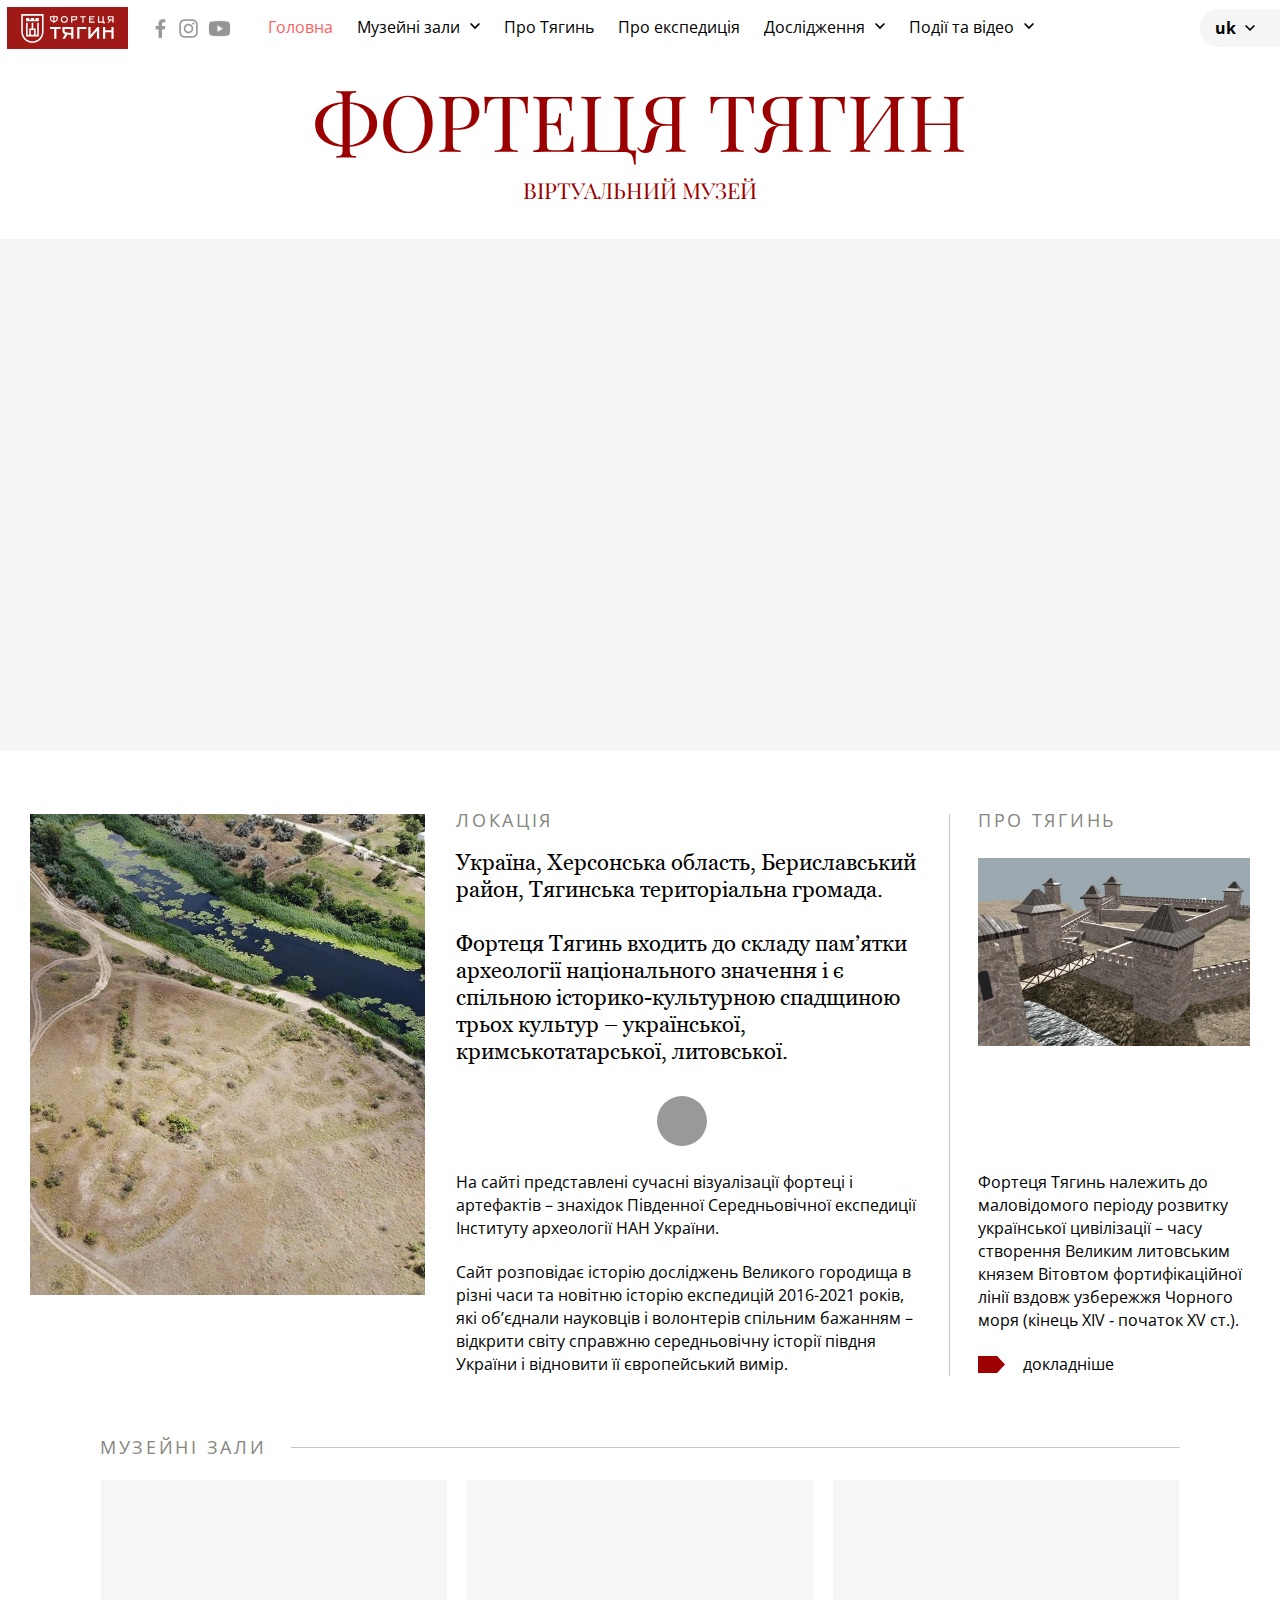
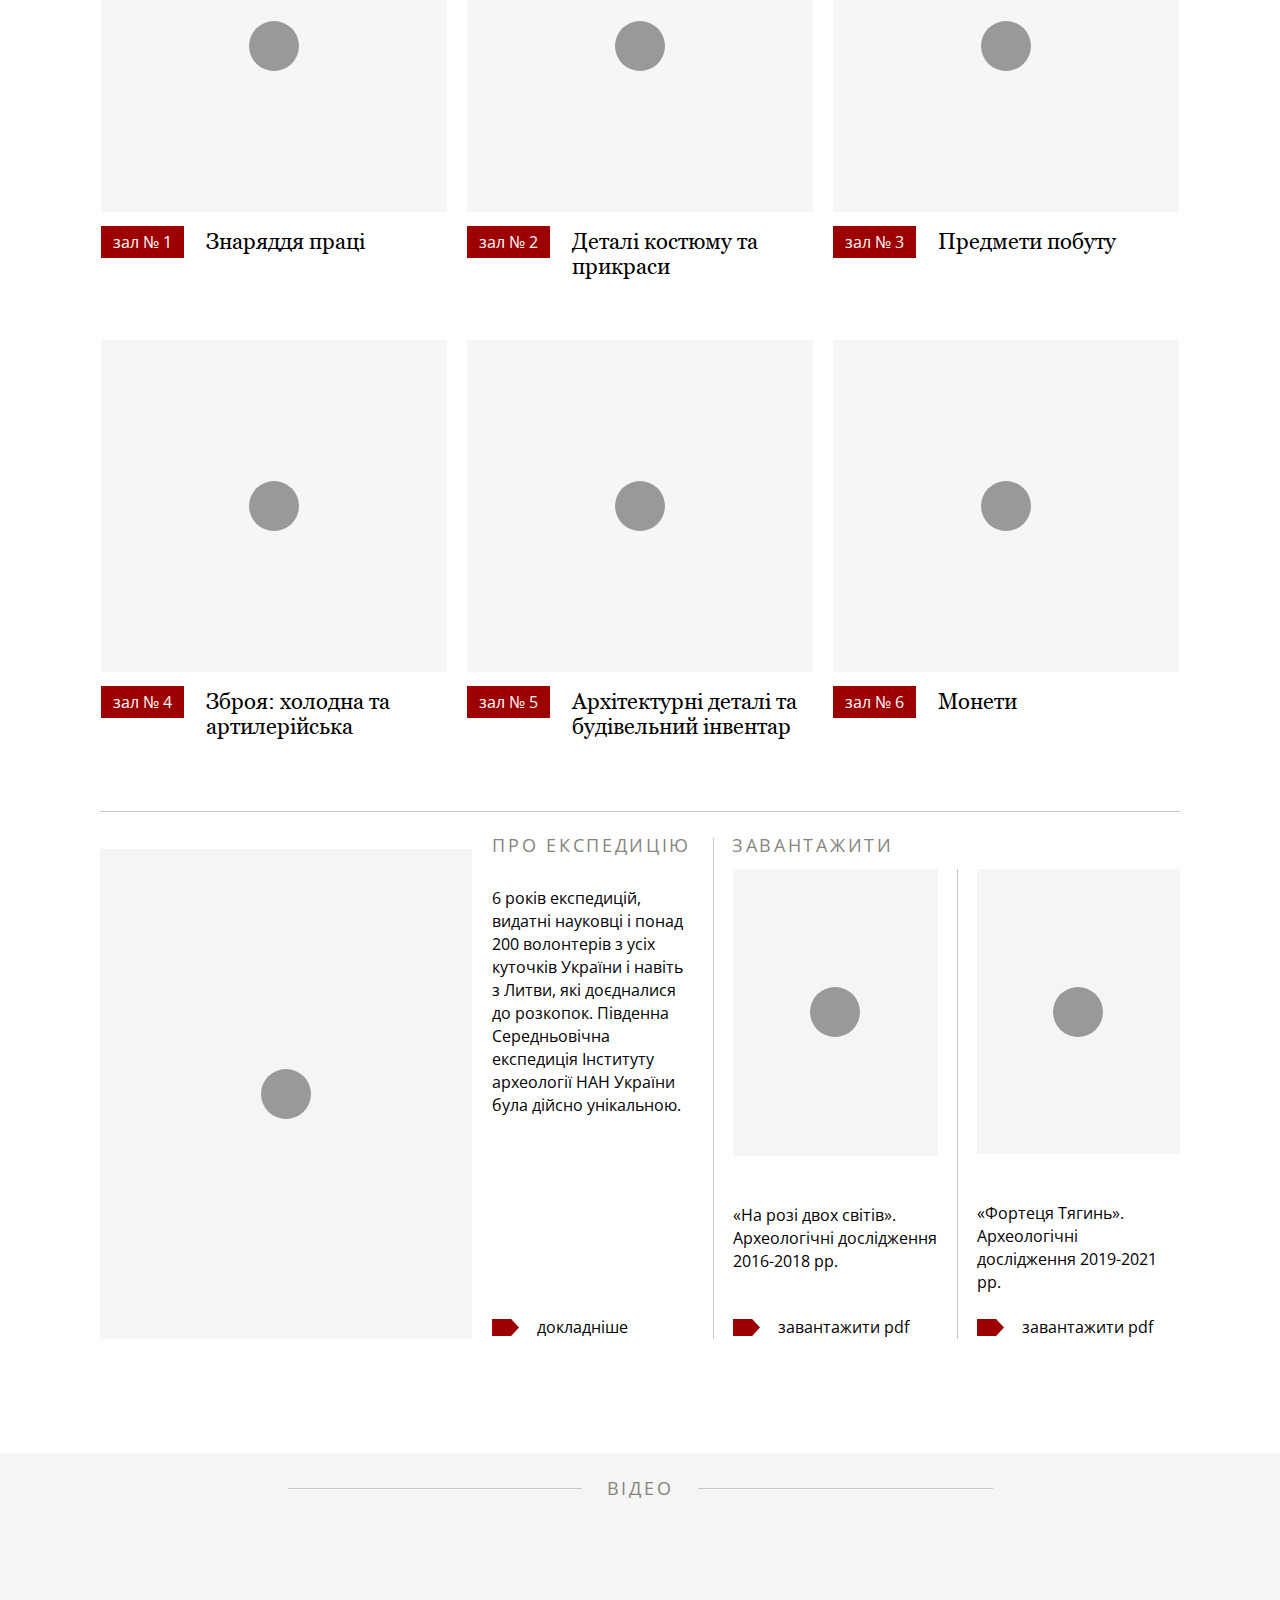
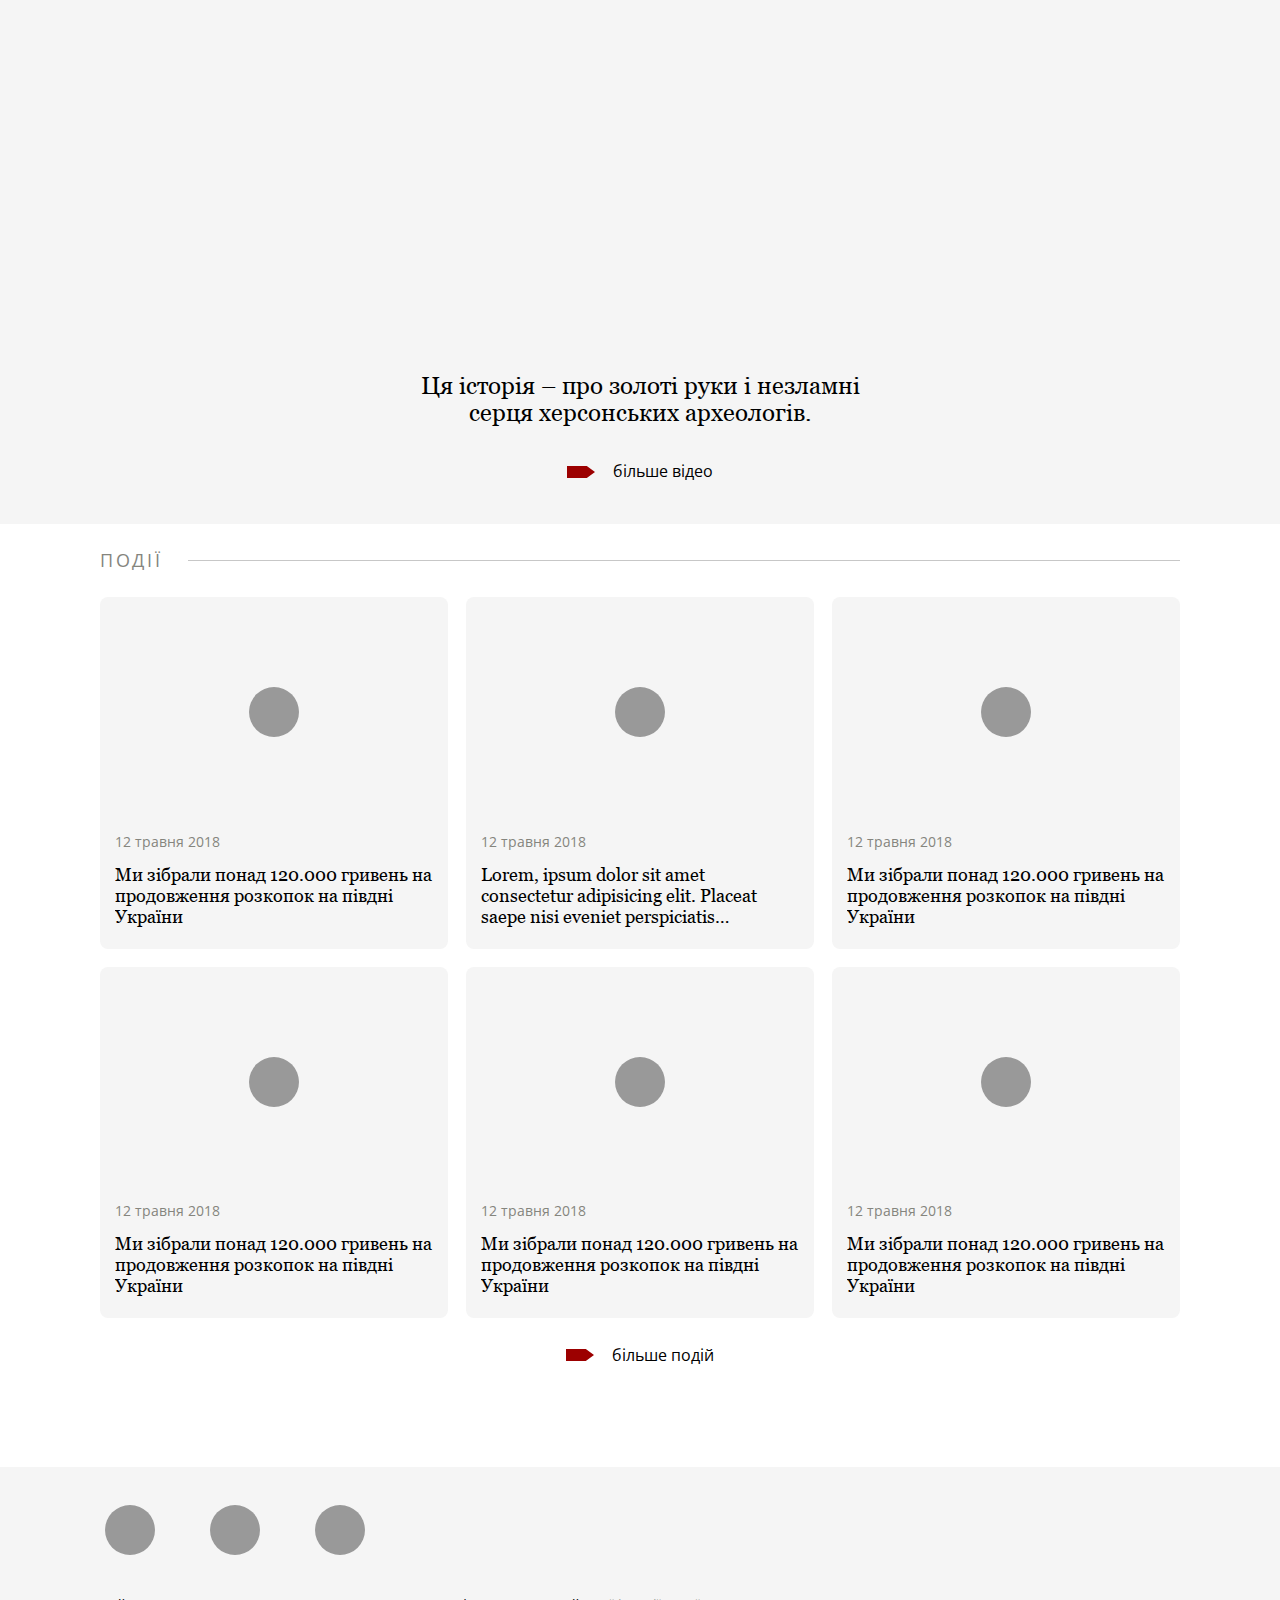
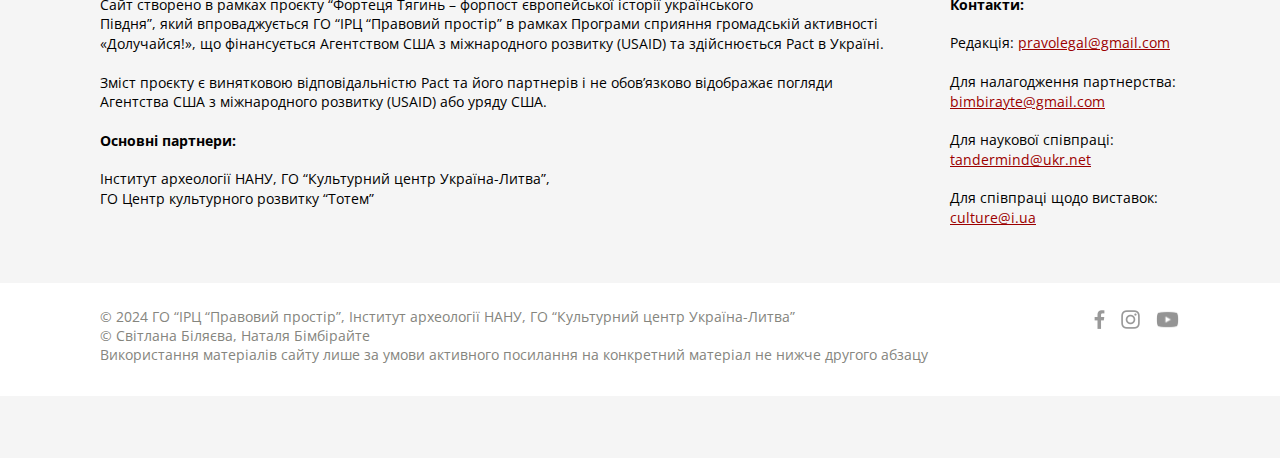
==== commit 409f6f4e: "Add files via upload" ====
--- a/index.html
+++ b/index.html
@@ -4,9 +4,9 @@
    <meta charset="UTF-8">
    <meta http-equiv="X-UA-Compatible" content="IE=edge">
    <meta name="viewport" content="width=device-width, initial-scale=1.0">
-   <link rel="stylesheet" href="files/fancybox/fancybox.css?_v=20240706215550">
-   <link rel="stylesheet" href="files/swiper/css/swiper-bundle.min.css?_v=20240706215550">
-   <link rel="stylesheet" href="css/style.min.css?_v=20240706215550">
+   <link rel="stylesheet" href="files/fancybox/fancybox.css?_v=20240707140409">
+   <link rel="stylesheet" href="files/swiper/css/swiper-bundle.min.css?_v=20240707140409">
+   <link rel="stylesheet" href="css/style.min.css?_v=20240707140409">
    <!--<link rel="icon" type="image/svg+xml" href="favicon.svg">-->
    <title>Головна - Myagin Musem</title>
 </head>
@@ -57,21 +57,6 @@
                            <li class="menu-item">
                               <a href="/tyagin/museum-halls-hall.html">зал № 1</a>
                            </li>
-                           <li class="menu-item">
-                              <a href="/tyagin/museum-halls-hall.html">зал № 2</a>
-                           </li>
-                           <li class="menu-item">
-                              <a href="/tyagin/museum-halls-hall.html">зал № 3</a>
-                           </li>
-                           <li class="menu-item">
-                              <a href="/tyagin/museum-halls-hall.html">зал № 4</a>
-                           </li>
-                           <li class="menu-item">
-                              <a href="/tyagin/museum-halls-hall.html">зал № 5</a>
-                           </li>
-                           <li class="menu-item">
-                              <a href="/tyagin/museum-halls-hall.html">зал № 6</a>
-                           </li>
                         </ul>
                      </li>
                      <li class="menu-item">
@@ -93,8 +78,18 @@
                            </li>
                         </ul>
                      </li>
-                     <li class="menu-item">
-                        <a href="#">Статті та відео</a>
+                     <li class="menu-item menu-item-has-children">
+                        <a href="/tyagin/events.html">Події та відео</a>
+                        <span class="menu__arrow">
+                           <svg width="10" height="10" viewBox="0 0 24 24">
+                              <path d="M0 7.33l2.829-2.83 9.175 9.339 9.167-9.339 2.829 2.83-11.996 12.17z" fill="currentColor" />
+                           </svg>
+                        </span>
+                        <ul class="menu__sub-list">
+                           <li class="menu-item">
+                              <a href="/tyagin/events-single.html">Ми зібрали понад 120.000 гривень</a>
+                           </li>
+                        </ul>
                      </li>
                   </ul>
                </nav>
@@ -484,9 +479,9 @@
 </footer>
    </div>
 
-   <script src="js/script.min.js?_v=20240706215550"></script>
+   <script src="js/script.min.js?_v=20240707140409"></script>
    
-   <!--<script src="files/js/jquery-3.6.1.min.js?_v=20240706215550"></script>-->
+   <!--<script src="files/js/jquery-3.6.1.min.js?_v=20240707140409"></script>-->
 
 </body>
 </html>--- a/css/style.min.css
+++ b/css/style.min.css
@@ -1 +1 @@
-@charset "UTF-8";@font-face{font-family:"Playfair Display";font-style:normal;font-weight:400;font-display:swap;src:url(../files/fonts/Playfair-Display/400/cyrillic.woff2) format("woff2");unicode-range:U+0301,U+0400-045F,U+0490-0491,U+04B0-04B1,U+2116}@font-face{font-family:"Playfair Display";font-style:normal;font-weight:400;font-display:swap;src:url(../files/fonts/Playfair-Display/400/vietnamese.woff2) format("woff2");unicode-range:U+0102-0103,U+0110-0111,U+0128-0129,U+0168-0169,U+01A0-01A1,U+01AF-01B0,U+0300-0301,U+0303-0304,U+0308-0309,U+0323,U+0329,U+1EA0-1EF9,U+20AB}@font-face{font-family:"Playfair Display";font-style:normal;font-weight:400;font-display:swap;src:url(../files/fonts/Playfair-Display/400/latin-ext.woff2) format("woff2");unicode-range:U+0100-02AF,U+0304,U+0308,U+0329,U+1E00-1E9F,U+1EF2-1EFF,U+2020,U+20A0-20AB,U+20AD-20C0,U+2113,U+2C60-2C7F,U+A720-A7FF}@font-face{font-family:"Playfair Display";font-style:normal;font-weight:400;font-display:swap;src:url(../files/fonts/Playfair-Display/400/latin.woff2) format("woff2");unicode-range:U+0000-00FF,U+0131,U+0152-0153,U+02BB-02BC,U+02C6,U+02DA,U+02DC,U+0304,U+0308,U+0329,U+2000-206F,U+2074,U+20AC,U+2122,U+2191,U+2193,U+2212,U+2215,U+FEFF,U+FFFD}@font-face{font-family:"Open Sans";font-style:normal;font-weight:400;font-stretch:100%;font-display:swap;src:url(../files/fonts/Open-Sans/400/cyrillic-ext.woff2) format("woff2");unicode-range:U+0460-052F,U+1C80-1C88,U+20B4,U+2DE0-2DFF,U+A640-A69F,U+FE2E-FE2F}@font-face{font-family:"Open Sans";font-style:normal;font-weight:400;font-stretch:100%;font-display:swap;src:url(../files/fonts/Open-Sans/400/cyrillic.woff2) format("woff2");unicode-range:U+0301,U+0400-045F,U+0490-0491,U+04B0-04B1,U+2116}@font-face{font-family:"Open Sans";font-style:normal;font-weight:400;font-stretch:100%;font-display:swap;src:url(../files/fonts/Open-Sans/400/greek-ext.woff2) format("woff2");unicode-range:U+1F00-1FFF}@font-face{font-family:"Open Sans";font-style:normal;font-weight:400;font-stretch:100%;font-display:swap;src:url(../files/fonts/Open-Sans/400/greek.woff2) format("woff2");unicode-range:U+0370-0377,U+037A-037F,U+0384-038A,U+038C,U+038E-03A1,U+03A3-03FF}@font-face{font-family:"Open Sans";font-style:normal;font-weight:400;font-stretch:100%;font-display:swap;src:url(../files/fonts/Open-Sans/400/hebrew.woff2) format("woff2");unicode-range:U+0590-05FF,U+200C-2010,U+20AA,U+25CC,U+FB1D-FB4F}@font-face{font-family:"Open Sans";font-style:normal;font-weight:400;font-stretch:100%;font-display:swap;src:url(../files/fonts/Open-Sans/400/math.woff2) format("woff2");unicode-range:U+0302-0303,U+0305,U+0307-0308,U+0330,U+0391-03A1,U+03A3-03A9,U+03B1-03C9,U+03D1,U+03D5-03D6,U+03F0-03F1,U+03F4-03F5,U+2034-2037,U+2057,U+20D0-20DC,U+20E1,U+20E5-20EF,U+2102,U+210A-210E,U+2110-2112,U+2115,U+2119-211D,U+2124,U+2128,U+212C-212D,U+212F-2131,U+2133-2138,U+213C-2140,U+2145-2149,U+2190,U+2192,U+2194-21AE,U+21B0-21E5,U+21F1-21F2,U+21F4-2211,U+2213-2214,U+2216-22FF,U+2308-230B,U+2310,U+2319,U+231C-2321,U+2336-237A,U+237C,U+2395,U+239B-23B6,U+23D0,U+23DC-23E1,U+2474-2475,U+25AF,U+25B3,U+25B7,U+25BD,U+25C1,U+25CA,U+25CC,U+25FB,U+266D-266F,U+27C0-27FF,U+2900-2AFF,U+2B0E-2B11,U+2B30-2B4C,U+2BFE,U+FF5B,U+FF5D,U+1D400-1D7FF,U+1EE00-1EEFF}@font-face{font-family:"Open Sans";font-style:normal;font-weight:400;font-stretch:100%;font-display:swap;src:url(../files/fonts/Open-Sans/400/symbols.woff2) format("woff2");unicode-range:U+0001-000C,U+000E-001F,U+007F-009F,U+20DD-20E0,U+20E2-20E4,U+2150-218F,U+2190,U+2192,U+2194-2199,U+21AF,U+21E6-21F0,U+21F3,U+2218-2219,U+2299,U+22C4-22C6,U+2300-243F,U+2440-244A,U+2460-24FF,U+25A0-27BF,U+2800-28FF,U+2921-2922,U+2981,U+29BF,U+29EB,U+2B00-2BFF,U+4DC0-4DFF,U+FFF9-FFFB,U+10140-1018E,U+10190-1019C,U+101A0,U+101D0-101FD,U+102E0-102FB,U+10E60-10E7E,U+1D2C0-1D2D3,U+1D2E0-1D37F,U+1F000-1F0FF,U+1F100-1F1AD,U+1F1E6-1F1FF,U+1F30D-1F30F,U+1F315,U+1F31C,U+1F31E,U+1F320-1F32C,U+1F336,U+1F378,U+1F37D,U+1F382,U+1F393-1F39F,U+1F3A7-1F3A8,U+1F3AC-1F3AF,U+1F3C2,U+1F3C4-1F3C6,U+1F3CA-1F3CE,U+1F3D4-1F3E0,U+1F3ED,U+1F3F1-1F3F3,U+1F3F5-1F3F7,U+1F408,U+1F415,U+1F41F,U+1F426,U+1F43F,U+1F441-1F442,U+1F444,U+1F446-1F449,U+1F44C-1F44E,U+1F453,U+1F46A,U+1F47D,U+1F4A3,U+1F4B0,U+1F4B3,U+1F4B9,U+1F4BB,U+1F4BF,U+1F4C8-1F4CB,U+1F4D6,U+1F4DA,U+1F4DF,U+1F4E3-1F4E6,U+1F4EA-1F4ED,U+1F4F7,U+1F4F9-1F4FB,U+1F4FD-1F4FE,U+1F503,U+1F507-1F50B,U+1F50D,U+1F512-1F513,U+1F53E-1F54A,U+1F54F-1F5FA,U+1F610,U+1F650-1F67F,U+1F687,U+1F68D,U+1F691,U+1F694,U+1F698,U+1F6AD,U+1F6B2,U+1F6B9-1F6BA,U+1F6BC,U+1F6C6-1F6CF,U+1F6D3-1F6D7,U+1F6E0-1F6EA,U+1F6F0-1F6F3,U+1F6F7-1F6FC,U+1F700-1F7FF,U+1F800-1F80B,U+1F810-1F847,U+1F850-1F859,U+1F860-1F887,U+1F890-1F8AD,U+1F8B0-1F8B1,U+1F900-1F90B,U+1F93B,U+1F946,U+1F984,U+1F996,U+1F9E9,U+1FA00-1FA6F,U+1FA70-1FA7C,U+1FA80-1FA88,U+1FA90-1FABD,U+1FABF-1FAC5,U+1FACE-1FADB,U+1FAE0-1FAE8,U+1FAF0-1FAF8,U+1FB00-1FBFF}@font-face{font-family:"Open Sans";font-style:normal;font-weight:400;font-stretch:100%;font-display:swap;src:url(../files/fonts/Open-Sans/400/vietnamese.woff2) format("woff2");unicode-range:U+0102-0103,U+0110-0111,U+0128-0129,U+0168-0169,U+01A0-01A1,U+01AF-01B0,U+0300-0301,U+0303-0304,U+0308-0309,U+0323,U+0329,U+1EA0-1EF9,U+20AB}@font-face{font-family:"Open Sans";font-style:normal;font-weight:400;font-stretch:100%;font-display:swap;src:url(../files/fonts/Open-Sans/400/latin-ext.woff2) format("woff2");unicode-range:U+0100-02AF,U+0304,U+0308,U+0329,U+1E00-1E9F,U+1EF2-1EFF,U+2020,U+20A0-20AB,U+20AD-20C0,U+2113,U+2C60-2C7F,U+A720-A7FF}@font-face{font-family:"Open Sans";font-style:normal;font-weight:400;font-stretch:100%;font-display:swap;src:url(../files/fonts/Open-Sans/400/latin.woff2) format("woff2");unicode-range:U+0000-00FF,U+0131,U+0152-0153,U+02BB-02BC,U+02C6,U+02DA,U+02DC,U+0304,U+0308,U+0329,U+2000-206F,U+2074,U+20AC,U+2122,U+2191,U+2193,U+2212,U+2215,U+FEFF,U+FFFD}@font-face{font-family:"Open Sans";font-style:normal;font-weight:700;font-stretch:100%;font-display:swap;src:url(../files/fonts/Open-Sans/700/cyrillic-ext.woff2) format("woff2");unicode-range:U+0460-052F,U+1C80-1C88,U+20B4,U+2DE0-2DFF,U+A640-A69F,U+FE2E-FE2F}@font-face{font-family:"Open Sans";font-style:normal;font-weight:700;font-stretch:100%;font-display:swap;src:url(../files/fonts/Open-Sans/700/cyrillic.woff2) format("woff2");unicode-range:U+0301,U+0400-045F,U+0490-0491,U+04B0-04B1,U+2116}@font-face{font-family:"Open Sans";font-style:normal;font-weight:700;font-stretch:100%;font-display:swap;src:url(../files/fonts/Open-Sans/700/greek-ext.woff2) format("woff2");unicode-range:U+1F00-1FFF}@font-face{font-family:"Open Sans";font-style:normal;font-weight:700;font-stretch:100%;font-display:swap;src:url(../files/fonts/Open-Sans/700/greek.woff2) format("woff2");unicode-range:U+0370-0377,U+037A-037F,U+0384-038A,U+038C,U+038E-03A1,U+03A3-03FF}@font-face{font-family:"Open Sans";font-style:normal;font-weight:700;font-stretch:100%;font-display:swap;src:url(../files/fonts/Open-Sans/700/hebrew.woff2) format("woff2");unicode-range:U+0590-05FF,U+200C-2010,U+20AA,U+25CC,U+FB1D-FB4F}@font-face{font-family:"Open Sans";font-style:normal;font-weight:700;font-stretch:100%;font-display:swap;src:url(../files/fonts/Open-Sans/700/math.woff2) format("woff2");unicode-range:U+0302-0303,U+0305,U+0307-0308,U+0330,U+0391-03A1,U+03A3-03A9,U+03B1-03C9,U+03D1,U+03D5-03D6,U+03F0-03F1,U+03F4-03F5,U+2034-2037,U+2057,U+20D0-20DC,U+20E1,U+20E5-20EF,U+2102,U+210A-210E,U+2110-2112,U+2115,U+2119-211D,U+2124,U+2128,U+212C-212D,U+212F-2131,U+2133-2138,U+213C-2140,U+2145-2149,U+2190,U+2192,U+2194-21AE,U+21B0-21E5,U+21F1-21F2,U+21F4-2211,U+2213-2214,U+2216-22FF,U+2308-230B,U+2310,U+2319,U+231C-2321,U+2336-237A,U+237C,U+2395,U+239B-23B6,U+23D0,U+23DC-23E1,U+2474-2475,U+25AF,U+25B3,U+25B7,U+25BD,U+25C1,U+25CA,U+25CC,U+25FB,U+266D-266F,U+27C0-27FF,U+2900-2AFF,U+2B0E-2B11,U+2B30-2B4C,U+2BFE,U+FF5B,U+FF5D,U+1D400-1D7FF,U+1EE00-1EEFF}@font-face{font-family:"Open Sans";font-style:normal;font-weight:700;font-stretch:100%;font-display:swap;src:url(../files/fonts/Open-Sans/700/symbols.woff2) format("woff2");unicode-range:U+0001-000C,U+000E-001F,U+007F-009F,U+20DD-20E0,U+20E2-20E4,U+2150-218F,U+2190,U+2192,U+2194-2199,U+21AF,U+21E6-21F0,U+21F3,U+2218-2219,U+2299,U+22C4-22C6,U+2300-243F,U+2440-244A,U+2460-24FF,U+25A0-27BF,U+2800-28FF,U+2921-2922,U+2981,U+29BF,U+29EB,U+2B00-2BFF,U+4DC0-4DFF,U+FFF9-FFFB,U+10140-1018E,U+10190-1019C,U+101A0,U+101D0-101FD,U+102E0-102FB,U+10E60-10E7E,U+1D2C0-1D2D3,U+1D2E0-1D37F,U+1F000-1F0FF,U+1F100-1F1AD,U+1F1E6-1F1FF,U+1F30D-1F30F,U+1F315,U+1F31C,U+1F31E,U+1F320-1F32C,U+1F336,U+1F378,U+1F37D,U+1F382,U+1F393-1F39F,U+1F3A7-1F3A8,U+1F3AC-1F3AF,U+1F3C2,U+1F3C4-1F3C6,U+1F3CA-1F3CE,U+1F3D4-1F3E0,U+1F3ED,U+1F3F1-1F3F3,U+1F3F5-1F3F7,U+1F408,U+1F415,U+1F41F,U+1F426,U+1F43F,U+1F441-1F442,U+1F444,U+1F446-1F449,U+1F44C-1F44E,U+1F453,U+1F46A,U+1F47D,U+1F4A3,U+1F4B0,U+1F4B3,U+1F4B9,U+1F4BB,U+1F4BF,U+1F4C8-1F4CB,U+1F4D6,U+1F4DA,U+1F4DF,U+1F4E3-1F4E6,U+1F4EA-1F4ED,U+1F4F7,U+1F4F9-1F4FB,U+1F4FD-1F4FE,U+1F503,U+1F507-1F50B,U+1F50D,U+1F512-1F513,U+1F53E-1F54A,U+1F54F-1F5FA,U+1F610,U+1F650-1F67F,U+1F687,U+1F68D,U+1F691,U+1F694,U+1F698,U+1F6AD,U+1F6B2,U+1F6B9-1F6BA,U+1F6BC,U+1F6C6-1F6CF,U+1F6D3-1F6D7,U+1F6E0-1F6EA,U+1F6F0-1F6F3,U+1F6F7-1F6FC,U+1F700-1F7FF,U+1F800-1F80B,U+1F810-1F847,U+1F850-1F859,U+1F860-1F887,U+1F890-1F8AD,U+1F8B0-1F8B1,U+1F900-1F90B,U+1F93B,U+1F946,U+1F984,U+1F996,U+1F9E9,U+1FA00-1FA6F,U+1FA70-1FA7C,U+1FA80-1FA88,U+1FA90-1FABD,U+1FABF-1FAC5,U+1FACE-1FADB,U+1FAE0-1FAE8,U+1FAF0-1FAF8,U+1FB00-1FBFF}@font-face{font-family:"Open Sans";font-style:normal;font-weight:700;font-stretch:100%;font-display:swap;src:url(../files/fonts/Open-Sans/700/vietnamese.woff2) format("woff2");unicode-range:U+0102-0103,U+0110-0111,U+0128-0129,U+0168-0169,U+01A0-01A1,U+01AF-01B0,U+0300-0301,U+0303-0304,U+0308-0309,U+0323,U+0329,U+1EA0-1EF9,U+20AB}@font-face{font-family:"Open Sans";font-style:normal;font-weight:700;font-stretch:100%;font-display:swap;src:url(../files/fonts/Open-Sans/700/latin-ext.woff2) format("woff2");unicode-range:U+0100-02AF,U+0304,U+0308,U+0329,U+1E00-1E9F,U+1EF2-1EFF,U+2020,U+20A0-20AB,U+20AD-20C0,U+2113,U+2C60-2C7F,U+A720-A7FF}@font-face{font-family:"Open Sans";font-style:normal;font-weight:700;font-stretch:100%;font-display:swap;src:url(../files/fonts/Open-Sans/700/latin.woff2) format("woff2");unicode-range:U+0000-00FF,U+0131,U+0152-0153,U+02BB-02BC,U+02C6,U+02DA,U+02DC,U+0304,U+0308,U+0329,U+2000-206F,U+2074,U+20AC,U+2122,U+2191,U+2193,U+2212,U+2215,U+FEFF,U+FFFD}@font-face{font-family:"Open Sans";font-style:italic;font-weight:400;font-stretch:100%;font-display:swap;src:url(../files/fonts/Open-Sans/400/italic/cyrillic-ext.woff2) format("woff2");unicode-range:U+0460-052F,U+1C80-1C88,U+20B4,U+2DE0-2DFF,U+A640-A69F,U+FE2E-FE2F}@font-face{font-family:"Open Sans";font-style:italic;font-weight:400;font-stretch:100%;font-display:swap;src:url(../files/fonts/Open-Sans/400/italic/cyrillic.woff2) format("woff2");unicode-range:U+0301,U+0400-045F,U+0490-0491,U+04B0-04B1,U+2116}@font-face{font-family:"Open Sans";font-style:italic;font-weight:400;font-stretch:100%;font-display:swap;src:url(../files/fonts/Open-Sans/400/italic/greek-ext.woff2) format("woff2");unicode-range:U+1F00-1FFF}@font-face{font-family:"Open Sans";font-style:italic;font-weight:400;font-stretch:100%;font-display:swap;src:url(../files/fonts/Open-Sans/400/italic/greek.woff2) format("woff2");unicode-range:U+0370-0377,U+037A-037F,U+0384-038A,U+038C,U+038E-03A1,U+03A3-03FF}@font-face{font-family:"Open Sans";font-style:italic;font-weight:400;font-stretch:100%;font-display:swap;src:url(../files/fonts/Open-Sans/400/italic/hebrew.woff2) format("woff2");unicode-range:U+0590-05FF,U+200C-2010,U+20AA,U+25CC,U+FB1D-FB4F}@font-face{font-family:"Open Sans";font-style:italic;font-weight:400;font-stretch:100%;font-display:swap;src:url(../files/fonts/Open-Sans/400/italic/math.woff2) format("woff2");unicode-range:U+0302-0303,U+0305,U+0307-0308,U+0330,U+0391-03A1,U+03A3-03A9,U+03B1-03C9,U+03D1,U+03D5-03D6,U+03F0-03F1,U+03F4-03F5,U+2034-2037,U+2057,U+20D0-20DC,U+20E1,U+20E5-20EF,U+2102,U+210A-210E,U+2110-2112,U+2115,U+2119-211D,U+2124,U+2128,U+212C-212D,U+212F-2131,U+2133-2138,U+213C-2140,U+2145-2149,U+2190,U+2192,U+2194-21AE,U+21B0-21E5,U+21F1-21F2,U+21F4-2211,U+2213-2214,U+2216-22FF,U+2308-230B,U+2310,U+2319,U+231C-2321,U+2336-237A,U+237C,U+2395,U+239B-23B6,U+23D0,U+23DC-23E1,U+2474-2475,U+25AF,U+25B3,U+25B7,U+25BD,U+25C1,U+25CA,U+25CC,U+25FB,U+266D-266F,U+27C0-27FF,U+2900-2AFF,U+2B0E-2B11,U+2B30-2B4C,U+2BFE,U+FF5B,U+FF5D,U+1D400-1D7FF,U+1EE00-1EEFF}@font-face{font-family:"Open Sans";font-style:italic;font-weight:400;font-stretch:100%;font-display:swap;src:url(../files/fonts/Open-Sans/400/italic/symbols.woff2) format("woff2");unicode-range:U+0001-000C,U+000E-001F,U+007F-009F,U+20DD-20E0,U+20E2-20E4,U+2150-218F,U+2190,U+2192,U+2194-2199,U+21AF,U+21E6-21F0,U+21F3,U+2218-2219,U+2299,U+22C4-22C6,U+2300-243F,U+2440-244A,U+2460-24FF,U+25A0-27BF,U+2800-28FF,U+2921-2922,U+2981,U+29BF,U+29EB,U+2B00-2BFF,U+4DC0-4DFF,U+FFF9-FFFB,U+10140-1018E,U+10190-1019C,U+101A0,U+101D0-101FD,U+102E0-102FB,U+10E60-10E7E,U+1D2C0-1D2D3,U+1D2E0-1D37F,U+1F000-1F0FF,U+1F100-1F1AD,U+1F1E6-1F1FF,U+1F30D-1F30F,U+1F315,U+1F31C,U+1F31E,U+1F320-1F32C,U+1F336,U+1F378,U+1F37D,U+1F382,U+1F393-1F39F,U+1F3A7-1F3A8,U+1F3AC-1F3AF,U+1F3C2,U+1F3C4-1F3C6,U+1F3CA-1F3CE,U+1F3D4-1F3E0,U+1F3ED,U+1F3F1-1F3F3,U+1F3F5-1F3F7,U+1F408,U+1F415,U+1F41F,U+1F426,U+1F43F,U+1F441-1F442,U+1F444,U+1F446-1F449,U+1F44C-1F44E,U+1F453,U+1F46A,U+1F47D,U+1F4A3,U+1F4B0,U+1F4B3,U+1F4B9,U+1F4BB,U+1F4BF,U+1F4C8-1F4CB,U+1F4D6,U+1F4DA,U+1F4DF,U+1F4E3-1F4E6,U+1F4EA-1F4ED,U+1F4F7,U+1F4F9-1F4FB,U+1F4FD-1F4FE,U+1F503,U+1F507-1F50B,U+1F50D,U+1F512-1F513,U+1F53E-1F54A,U+1F54F-1F5FA,U+1F610,U+1F650-1F67F,U+1F687,U+1F68D,U+1F691,U+1F694,U+1F698,U+1F6AD,U+1F6B2,U+1F6B9-1F6BA,U+1F6BC,U+1F6C6-1F6CF,U+1F6D3-1F6D7,U+1F6E0-1F6EA,U+1F6F0-1F6F3,U+1F6F7-1F6FC,U+1F700-1F7FF,U+1F800-1F80B,U+1F810-1F847,U+1F850-1F859,U+1F860-1F887,U+1F890-1F8AD,U+1F8B0-1F8B1,U+1F900-1F90B,U+1F93B,U+1F946,U+1F984,U+1F996,U+1F9E9,U+1FA00-1FA6F,U+1FA70-1FA7C,U+1FA80-1FA88,U+1FA90-1FABD,U+1FABF-1FAC5,U+1FACE-1FADB,U+1FAE0-1FAE8,U+1FAF0-1FAF8,U+1FB00-1FBFF}@font-face{font-family:"Open Sans";font-style:italic;font-weight:400;font-stretch:100%;font-display:swap;src:url(../files/fonts/Open-Sans/400/italic/vietnamese.woff2) format("woff2");unicode-range:U+0102-0103,U+0110-0111,U+0128-0129,U+0168-0169,U+01A0-01A1,U+01AF-01B0,U+0300-0301,U+0303-0304,U+0308-0309,U+0323,U+0329,U+1EA0-1EF9,U+20AB}@font-face{font-family:"Open Sans";font-style:italic;font-weight:400;font-stretch:100%;font-display:swap;src:url(../files/fonts/Open-Sans/400/italic/latin-ext.woff2) format("woff2");unicode-range:U+0100-02AF,U+0304,U+0308,U+0329,U+1E00-1E9F,U+1EF2-1EFF,U+2020,U+20A0-20AB,U+20AD-20C0,U+2113,U+2C60-2C7F,U+A720-A7FF}@font-face{font-family:"Open Sans";font-style:italic;font-weight:400;font-stretch:100%;font-display:swap;src:url(../files/fonts/Open-Sans/400/italic/latin.woff2) format("woff2");unicode-range:U+0000-00FF,U+0131,U+0152-0153,U+02BB-02BC,U+02C6,U+02DA,U+02DC,U+0304,U+0308,U+0329,U+2000-206F,U+2074,U+20AC,U+2122,U+2191,U+2193,U+2212,U+2215,U+FEFF,U+FFFD}@font-face{font-family:Georgia;src:url(../files/fonts/Georgia/Georgia.woff) format("woff");font-weight:400;font-style:normal}*,::after,::before{box-sizing:border-box;margin:0;padding:0}button{background:0 0;border:none;cursor:pointer}img,picture{height:auto;max-width:100%;vertical-align:top}/*! normalize.css v8.0.1 | MIT License | github.com/necolas/normalize.css */html{line-height:1.15;-webkit-text-size-adjust:100%}body{margin:0}main{display:block}h1{font-size:2em;margin:.67em 0}hr{box-sizing:content-box;height:0;overflow:visible}pre{font-family:monospace,monospace;font-size:1em}a{background-color:transparent}abbr[title]{border-bottom:none;text-decoration:underline;-webkit-text-decoration:underline dotted;text-decoration:underline dotted}b,strong{font-weight:700}code,kbd,samp{font-family:monospace,monospace;font-size:1em}small{font-size:80%}sub,sup{font-size:75%;line-height:0;position:relative;vertical-align:baseline}sub{bottom:-.25em}sup{top:-.5em}img{border-style:none}button,input,optgroup,select,textarea{font-family:inherit;font-size:100%;line-height:1.15;margin:0}button,input{overflow:visible}button,select{text-transform:none}[type=button],[type=reset],[type=submit],button{-webkit-appearance:button}[type=button]::-moz-focus-inner,[type=reset]::-moz-focus-inner,[type=submit]::-moz-focus-inner,button::-moz-focus-inner{border-style:none;padding:0}[type=button]:-moz-focusring,[type=reset]:-moz-focusring,[type=submit]:-moz-focusring,button:-moz-focusring{outline:1px dotted ButtonText}fieldset{padding:.35em .75em .625em}legend{box-sizing:border-box;color:inherit;display:table;max-width:100%;padding:0;white-space:normal}progress{vertical-align:baseline}textarea{overflow:auto}[type=checkbox],[type=radio]{box-sizing:border-box;padding:0}[type=number]::-webkit-inner-spin-button,[type=number]::-webkit-outer-spin-button{height:auto}[type=search]{-webkit-appearance:textfield;outline-offset:-2px}[type=search]::-webkit-search-decoration{-webkit-appearance:none}::-webkit-file-upload-button{-webkit-appearance:button;font:inherit}details{display:block}summary{display:list-item}template{display:none}[hidden]{display:none}body,html{height:100%}.wrapper{display:flex;flex-direction:column;min-height:100vh}main.main{flex:1;margin-top:0!important;padding-top:66px}main.main.front-page{padding-top:81px}body.lock-scroll{overflow:hidden}body{background-color:#fff;color:#000;font-family:"Open sans",sans-serif;font-size:16px;font-style:normal;font-weight:400;line-height:23px;margin:0}body._lock{overflow:hidden}body p strong{font-weight:700}.page__head{background:linear-gradient(180deg,#fff 0,#f5f5f5 100%)}.page__head.no-bg-color{background:0 0}.page__head.research .page__headBlockImage{height:257px;margin-top:15px}.page__head.two{padding-bottom:5px;padding-top:43px}.page__head.two .page__headBlockImage{height:74px;margin-bottom:39px}.page__head.two h1{color:#9c0000;font-size:64px;text-transform:none}.page__head.two p{line-height:23px;max-width:455px;margin:0 auto;text-align:center}.page__headLabel{align-items:center;background-color:#c00000;border-radius:0 0 12px 12px;display:flex;justify-content:center;height:54px;margin-left:auto;margin-right:auto;padding:1px 15px 5px;width:274px}.page__headLabel h2{color:#fff;font-size:20px;font-weight:700;text-align:center;margin:0;text-transform:none}.page__head h1{font-family:Georgia,serif;font-size:52px;line-height:normal;margin:21px 0 6px;text-align:center}.page__headBlockImage{display:flex;justify-content:center;height:223px}.page__headBlockImage img{max-height:100%;width:auto}.page__content{padding-bottom:36px;padding-top:36px}.page__content.bg-page-content{background-color:#f5f5f5;margin-bottom:40px;padding-bottom:49px;padding-top:29px}.page__content.bg-page-content h1,.page__content.bg-page-content h2,.page__content.bg-page-content h3,.page__content.bg-page-content h4,.page__content.bg-page-content h5,.page__content.bg-page-content h6{font-size:16px;line-height:normal;font-weight:700;margin:0 0 23px;text-transform:none}.page__content p{font-size:18px;line-height:29px}.page__content img{margin-bottom:68px;margin-top:35px}.page__content .blockText{margin-left:auto;margin-right:auto;max-width:940px}.page__content .blockText p{font-size:16px;line-height:23px}.page__content .blockText p:not(:last-child){margin-bottom:20px}.n_container{margin-left:auto;margin-right:auto;max-width:1140px;padding-left:30px;padding-right:30px}.n_sec-title{color:#85857e;font-size:18px;letter-spacing:.15em;margin:0}h1,h2,h3,h4,h5,h6{font-weight:400;text-transform:uppercase}.n_object-fit{left:0;height:100%;-o-object-fit:cover;object-fit:cover;position:absolute;top:0;width:100%;z-index:1}.select{background-color:#f5f5f5;border-bottom-left-radius:30px;border-top-left-radius:30px;font-weight:400;font-size:16px;font-weight:700;line-height:32px;margin:0 0 0 20px;padding:6px 12px 6px 15px;position:relative;width:100px;z-index:2}.select__header{align-items:center;cursor:pointer;display:flex}.select__current{margin-right:9px;position:relative;z-index:2}.select__icon{align-items:center;display:flex;flex-shrink:0;justify-content:center;height:20px;pointer-events:none;position:relative;text-align:center;width:10px;z-index:2}.select__body{background-color:#f5f5f5;border-radius:30px;border-top:0;display:none;left:0;padding-bottom:10px;padding-top:40px;pointer-events:none;position:absolute;top:0;width:50px;z-index:1}.select.is-active .select__icon{transform:rotate(180deg)}.select.is-active .select__body{display:block}.select__item{cursor:pointer;padding:2px 8px;pointer-events:all;position:relative;text-align:center;z-index:1}.select__item.current-lang{display:none!important}.wrap-lazy-load-image{position:relative}.wrap-lazy-load-image img,.wrap-lazy-load-image.img-loaded .sk-spinner-pulse{opacity:0}.wrap-lazy-load-image img{transition:.3s ease 0s}.wrap-lazy-load-image.img-loaded img{opacity:1}.sk-spinner-pulse{animation:sk-spinner-pulse 1s infinite ease-in-out;background-color:#999;border-radius:100%;left:50%;height:50px;margin-left:-25px;margin-top:-25px;position:absolute;top:50%;width:50px;z-index:0}.wrap-lazy-load-image.img-loaded .sk-spinner-pulse{z-index:-100}.wrap-lazy-load-image.img-loaded img{z-index:1}@keyframes sk-spinner-pulse{0%{transform:scale(0)}100%{opacity:0;transform:scale(1)}}body.lock{overflow:hidden}.popup{background-color:rgba(0,0,0,.8);color:#fff;height:100%;left:0;opacity:0;position:fixed;transition:all .6s ease 0s;top:0;overflow-y:auto;overflow-x:hidden;visibility:hidden;width:100%;z-index:105}.popup.open{opacity:1;visibility:visible}.popup__body{align-items:center;display:flex;justify-content:center;min-height:100vh;padding-bottom:50px;padding-right:50px;padding-left:50px;padding-top:50px}.popup__content{background-color:#1e3932;max-width:100%;padding:80px 40px 20px 36px;position:relative;width:850px}.popup__content-image{padding:0!important}.popup__content-image img{max-width:100%;vertical-align:top}.popup__close{align-items:center;height:32px;display:flex;justify-content:center;position:absolute;right:8px;top:18px;width:32px}.popup__form p{font-size:18px;font-weight:400;line-height:21.6px;margin:0 0 23px}.popup__form input{background:0 0;border:none;border-bottom:1px solid #8e9c98;font-family:Raleway,sans-serif;font-size:16px;font-weight:400;line-height:20.8px;margin-bottom:15px;padding-bottom:2px;width:100%}.popup__form input::-moz-placeholder{color:#fff}.popup__form input::placeholder{color:#fff}.popup__items{display:flex;flex-wrap:wrap}.popup__item{padding-bottom:37px;width:100%}.popup__item:nth-child(1){padding-top:23px;position:relative}.popup__item:nth-child(1)::after{background-color:rgba(255,255,255,.1);content:"";display:block;height:100%;position:absolute;width:1px}.popup__item:nth-child(1) a{font-family:"Stravinsky Trial",sans-serif;font-size:48px;font-weight:400;line-height:60px}.popup__item:nth-child(1) p{font-size:18px;font-weight:300;line-height:21.6px;margin:11px 0 0}.popup__item:nth-child(1) img{margin-top:43px}.popup__item:nth-child(2){padding-top:38px}.popup__item:nth-child(3){padding-bottom:0;padding-top:38px}.popup__item:nth-child(3) img{display:table;margin:0 auto}.popup .events__blockButton{color:#fff!important;margin-top:32px!important}.popup .events__blockButton::after{content:url("data:image/svg+xml;charset=UTF-8,%3csvg width='37' height='6' viewBox='0 0 37 6' fill='none' xmlns='http://www.w3.org/2000/svg'%3e%3cpath d='M0 5.5H37C35.138 5.5 32.79 4.43443 32.0611 0.5' stroke='white'/%3e%3c/svg%3e")}a{color:inherit;transition:color .3s;text-decoration:none}.header{left:0;position:fixed;right:0;top:0;width:100%;z-index:102}.header.n_hidden .header__wrapper{transform:translateY(-110%)}.header__wrapper{background-color:#fff;left:0;position:fixed;transition:background-color .3s,transform .6s;top:0;width:100%;z-index:50}.header-container{align-items:center;display:flex;height:66px;max-width:1920px;padding-left:7px;padding-right:0;position:relative}.header__blockLogo{bottom:1px;height:52px;margin-right:35px;min-width:150px;max-width:150px;position:relative}.header__blockLogo a,.header__blockLogo a img,.header__blockLogo a svg{max-height:100%;max-width:100%}.header__left{align-items:center;display:flex;margin-right:auto}.header__right{margin-left:auto}.header__social{align-items:center;display:flex;margin-right:15px}.header__social li{list-style:none;height:28px;margin-left:6px;margin-right:6px;width:28px}.header__social li.facebook{margin-left:0}.header__social li.facebook,.header__social li:last-child{margin-right:0}.header__social li a img{max-height:100%;max-width:100%}.header .menu__list>li{position:relative}.header .menu-item{position:relative}.header .menu__link a,.header .menu__sub-link a{transition:all .3s ease 0s!important}.header .menu__sub-list li{list-style:none}.header .menu__arrow{bottom:0;display:block;height:10px;font-size:0;overflow:hidden;margin-left:10px;position:relative;transition:transform .3s ease 0s;width:10px}.header .menu__arrow svg{left:0;max-width:100%;position:absolute;top:0}body._touch .header .menu__list>li._active .menu__sub-list{top:calc(100% - 0px)}body._pc .header .menu__list>li:hover .menu__sub-list{opacity:1;pointer-events:all;transform:perspective(400px) rotateX(0);visibility:visible}body._touch .header .menu__list{flex:0 0 auto}body._touch .header .menu__list>li._active .menu__arrow{transform:scale(1,-1)}.first-screen h1,.first-screen h2{color:#9b0000;font-family:"Playfair Display",serif;letter-spacing:0;margin:0;text-align:center}.first-screen h1{font-size:78px;line-height:78px}.first-screen h2{font-size:22px;line-height:28px;margin-top:17px}.first-screen__blockImage{background-color:#f5f5f5;margin-top:35px;padding-bottom:40%;position:relative}.first-screen__blockImage iframe,.first-screen__blockImage img{border:none;left:0;height:100%;-o-object-fit:cover;object-fit:cover;position:absolute;top:0;width:100%}.location{margin-top:63px}.location .n_container{max-width:1601px}.location__item:nth-child(1) .location__blockImage{padding-bottom:39%}.location__item:nth-child(1) h2{margin-bottom:17px}.location__item:nth-child(2) .location__blockImage{padding-bottom:69%}.location__item h2{margin:-5px 0 26px}.location__blockImage{display:block;position:relative}.location__blockImage img{left:0;height:100%;-o-object-fit:cover;object-fit:cover;position:absolute;top:0;width:100%}.location__blockText .text-above-icons h3,.location__blockText .text-above-icons h4{font-family:Georgia,serif;font-size:22px;line-height:27px;margin:0 0 27px;text-transform:none}.location__blockTextWrapIcons{height:66px;margin-bottom:17px;margin-top:-4px}.location__blockTextIcon{height:100%;margin-right:10px}.location__blockTextIcon img{max-height:100%;width:auto}.location__blockText p:not(:last-child){margin-bottom:21px}.location .expedition-and-download__link{margin-top:0}.museum-halls{margin-top:60px;padding-bottom:11px}.museum-halls .n_sec-title{margin-bottom:21px;position:relative;text-align:left}.museum-halls .n_sec-title span{background-color:#fff;padding-right:25px;position:relative;z-index:1}.museum-halls .n_sec-title::after{background-color:#c7c7c7;content:"";display:block;height:1px;position:absolute;top:calc(50% - .5px);width:100%;z-index:0}.museum-halls__item{margin-bottom:47px}.museum-halls__blockImage{background-color:#f6f6f6;transition:background-color .3s;display:block;padding-bottom:96%;position:relative}.museum-halls__blockImage img{left:0;height:100%;-o-object-fit:cover;object-fit:cover;position:absolute;top:0;width:100%}.museum-halls__blockNumber{background-color:#9c0000;margin-right:22px;padding:5px 12px 4px}.museum-halls__blockNumber p{color:#fff;white-space:nowrap}.museum-halls__blockTitle{align-items:flex-start;display:flex;padding-bottom:14px;padding-top:14px}.museum-halls__blockTitle h3{font-family:Georgia,serif;font-size:22px;line-height:25px;margin:3px 0 0;text-transform:none}.expedition-and-download{margin-bottom:80px}.expedition-and-download .n_container{position:relative}.expedition-and-download .n_container::before{background-color:#c7c7c7;content:"";left:0;display:block;height:1px;margin-bottom:26px;position:relative;right:0;top:0;width:100%}.expedition-and-download__item{position:relative;width:100%}.expedition-and-download__item:nth-child(1) .expedition-and-download__blockImage{margin-right:20px;margin-top:auto;padding-bottom:125%}.expedition-and-download__item:nth-child(1) .expedition-and-download__blockText{padding-right:19px;padding-top:18px}.expedition-and-download__item:nth-child(1) .column:nth-child(1){width:64%}.expedition-and-download__item:nth-child(1) .column:nth-child(2){width:36%}.expedition-and-download__item:nth-child(2) .expedition-and-download__blockImage{padding-bottom:140%}.expedition-and-download__item:nth-child(2) .expedition-and-download__blockText{padding-top:48px}.expedition-and-download__item:nth-child(2) .column{padding-left:19px;padding-right:19px;width:50%}.expedition-and-download__item:nth-child(2) .column:nth-child(2){border-left:1px solid #c7c7c7}.expedition-and-download__item h2{margin:-4px 0 12px}.expedition-and-download__item .columns{display:flex;flex-wrap:wrap;height:100%}.expedition-and-download__item .column{display:flex;flex-direction:column}.expedition-and-download__blockImage{background-color:#f5f5f5;display:block;position:relative}.expedition-and-download__blockImage img{left:0;height:100%;-o-object-fit:cover;object-fit:cover;position:absolute;top:0;width:100%}.expedition-and-download__blockText{padding-bottom:22px;padding-top:22px}.expedition-and-download__link{align-items:center;display:flex;margin-top:auto}.expedition-and-download__link svg{height:17px;margin-right:18px;pointer-events:none;width:27px}.expedition-and-download__link svg path{fill:#9c0000}.block-video{background-color:#f5f5f5;margin-bottom:25px;margin-top:114px;padding-bottom:41px;padding-top:24px}.block-video .n_container{max-width:765px}.block-video .n_sec-title{margin-bottom:24px;position:relative;text-align:center}.block-video .n_sec-title span{background-color:#f5f5f5;padding-left:25px;padding-right:25px;position:relative;z-index:1}.block-video .n_sec-title::after{background-color:#c7c7c7;content:"";display:block;height:1px;position:absolute;top:calc(50% - .5px);width:100%;z-index:0}.block-video__wrap-video{padding-bottom:61%;position:relative;width:100%}.block-video__wrap-video iframe{border:none;left:0;height:100%;-o-object-fit:cover;object-fit:cover;position:absolute;top:0;width:100%}.block-video__blockText{max-width:460px;margin-left:auto;margin-right:auto;padding-bottom:18px;padding-top:18px}.block-video__blockText h3{font-family:Georgia,serif;font-size:24px;line-height:27px;letter-spacing:normal;text-transform:none;text-align:center}.block-video__link{align-items:center;display:flex;justify-content:center;margin:16px auto 0}.block-video__link svg{height:12px;margin-right:18px;pointer-events:none;width:28px}.block-video__link svg path{fill:#9c0000}.events{margin-bottom:100px}.events .n_sec-title{margin-bottom:25px;position:relative;text-align:left}.events .n_sec-title span{background-color:#fff;padding-right:25px;position:relative;z-index:1}.events .n_sec-title::after{background-color:#c7c7c7;content:"";display:block;height:1px;position:absolute;top:calc(50% - .5px);width:100%;z-index:0}.events__item{background-color:#f5f5f5;border-radius:8px;display:none;margin-bottom:18px;padding:15px 15px 22px}.events__item:nth-child(1),.events__item:nth-child(2),.events__item:nth-child(3),.events__item:nth-child(4),.events__item:nth-child(5),.events__item:nth-child(6){display:block}.events__item p{color:#85857e;font-size:14px;margin:17px 0 0}.events__item h3{font-family:Georgia,serif;font-size:18px;line-height:21px;margin:11px 0 0;text-transform:none;overflow:hidden;text-overflow:ellipsis;display:-moz-box;display:-webkit-box;-webkit-line-clamp:3;-webkit-box-orient:vertical}.events__blockImage{border-radius:8px 8px 0 0;display:block;overflow:hidden;padding-bottom:63%;position:relative}.events__blockImage img{border-radius:inherit;left:0;height:100%;-o-object-fit:cover;object-fit:cover;position:absolute;transition:.3s;top:0;width:100%}.events .block-video__link{margin-top:8px}.events .block-video__link.hidden{display:none}main.museum-halls{overflow:hidden}main.museum-halls .page__content{margin-left:auto;margin-right:auto;max-width:760px}main.museum-halls .page__content p{text-align:center}main.museum-halls .museum-halls__wrapItems{background-color:#f5f5f5;margin-top:-9px;padding-bottom:50px;padding-top:50px}main.museum-halls .museum-halls__item{margin-bottom:47px}main.museum-halls .museum-halls__itemBlockImage{background-color:#fff;display:block;position:relative}main.museum-halls .museum-halls__itemBlockImage::after{background:linear-gradient(180deg,#fff 0,#e8e8e8 100%);bottom:0;content:"";height:40%;left:0;position:absolute;right:0;transition:height .3s;width:100%;z-index:0}main.museum-halls .museum-halls__itemBlockImage img{left:50%;position:relative;transform:translateX(-50%);z-index:1}main.museum-halls .museum-halls__item h2{font-family:Georgia,serif;font-size:24px;line-height:normal;margin:20px 0;text-align:center;text-transform:none}main.museum-halls .museum-halls__block{background-color:#f5f5f5;border-radius:12px;margin-top:20px;padding:22px 22px 45px;position:relative}main.museum-halls .museum-halls__block::before{background-color:#c7c7c7;content:"";display:block;height:1px;left:0;position:absolute;right:0;top:-20px;width:100%}main.museum-halls .museum-halls__block .museum-hall-big-slider{margin-bottom:18px;position:relative}main.museum-halls .museum-halls__block .museum-hall-big-slider .swiper-slide{padding-bottom:62.4%}main.museum-halls .museum-halls__block .museum-hall-big-slider .swiper-button-next,main.museum-halls .museum-halls__block .museum-hall-big-slider .swiper-button-prev{z-index:1}main.museum-halls .museum-halls__block .museum-hall-big-slider .swiper-button-next::after,main.museum-halls .museum-halls__block .museum-hall-big-slider .swiper-button-prev::after{color:#eee;font-size:38px}main.museum-halls .museum-halls__block .museum-hall-big-slider .swiper-button-next.swiper-button-disabled,main.museum-halls .museum-halls__block .museum-hall-big-slider .swiper-button-prev.swiper-button-disabled{opacity:0}main.museum-halls .museum-halls__block .museum-hall-big-slider .swiper-button-prev{left:21px}main.museum-halls .museum-halls__block .museum-hall-big-slider .swiper-button-next{right:21px}main.museum-halls .museum-halls__block .museum-hall-small-slider .swiper-slide{padding-bottom:calc(14.5% - 18px)}main.museum-halls .museum-halls__block .museum-hall-small-slider .swiper-slide.swiper-slide-thumb-active::before{opacity:1}main.museum-halls .museum-halls__block .swiper-slide{display:block;position:relative}main.museum-halls .museum-halls__block .swiper-slide::before{background-color:rgba(255,255,255,.6);bottom:0;content:"";left:0;height:100%;opacity:0;pointer-events:none;position:absolute;right:0;transition:opacity .2s;top:0;width:100%;z-index:1}main.museum-halls .museum-halls__block .swiper-slide img{left:0;height:100%;-o-object-fit:cover;object-fit:cover;position:absolute;top:0;width:100%}main.museum-halls .museum-halls__block ul{border-top:1px solid #c7c7c7;margin-top:32px}main.museum-halls .museum-halls__block ul li{border-bottom:1px solid #c7c7c7;display:flex;list-style:none;padding-bottom:7px;padding-top:7px}main.museum-halls .museum-halls__block ul li p:nth-child(1){padding-right:20px;width:35%}main.museum-halls .museum-halls__block ul li p:nth-child(2){padding-right:20px;width:65%}.museum-halls__blockSlider{padding-bottom:37px;padding-top:32px}.museum-halls__blockSlider .n_sec-title{margin-bottom:24px;position:relative;text-align:center}.museum-halls__blockSlider .n_sec-title span{background-color:#fff;padding-left:25px;padding-right:25px;position:relative;z-index:1}.museum-halls__blockSlider .n_sec-title::after{background-color:#c7c7c7;content:"";display:block;height:1px;position:absolute;top:calc(50% - .5px);width:100%;z-index:0}.museum-halls__wrapSlider{position:relative}.museum-halls__slider{overflow:hidden}.museum-halls__sliderBlockImage{align-items:center;border-radius:50%;display:block;padding-bottom:100%;transition:background-color .3s}.museum-halls__sliderBlockImage img{left:0;max-height:100%;height:auto;position:absolute;top:0;width:100%;max-height:100%}.museum-halls__slide h3{font-family:Georgia,serif;font-size:16px;line-height:1.2em;margin:20px 0 0;text-align:center;text-transform:none}.museum-halls .swiper-button-next,.museum-halls .swiper-button-prev{margin-top:0;transform:translateY(-50%)}.museum-halls .swiper-button-next::after,.museum-halls .swiper-button-prev::after{color:#b3b3b3;font-size:32px}.museum-halls .swiper-button-prev{left:-35px}.museum-halls .swiper-button-next{right:-35px}.museum-halls .swiper-pagination{margin:0;padding-top:50px;position:relative}.museum-halls .swiper-pagination-bullet{background-color:#c2c2c2;opacity:1}.museum-halls .swiper-pagination-bullet-active{opacity:.5}.popup-museum-hall-info{background:0 0;transition:0s!important;overflow-y:hidden}.popup-museum-hall-info .popup__close{height:25px;right:37px;position:fixed;top:39px;width:26px}.popup-museum-hall-info .popup__close::after,.popup-museum-hall-info .popup__close::before{background-color:#000;content:"";display:block;height:1px;left:0;position:absolute;margin:-1px 0 0 -3px;top:50%;width:33px}.popup-museum-hall-info .popup__close::before{transform:rotate(-44deg)}.popup-museum-hall-info .popup__close::after{transform:rotate(44deg)}.popup-museum-hall-info .popup__body{padding:0}.popup-museum-hall-info .popup__content{align-items:flex-start;background-color:#fff;height:100vh;display:flex;flex-wrap:wrap;overflow-y:auto;padding:116px 90px;position:relative;width:100vw}.popup-museum-hall-info .popup__content .museum-hall-big-slider{position:relative;width:calc(67% - 2px)}.popup-museum-hall-info .popup__content .museum-hall-big-slider .swiper-slide{max-height:80%;padding-bottom:58%!important;pointer-events:none}.popup-museum-hall-info .popup__content .museum-hall-big-slider .swiper-slide img{left:0;height:100%;-o-object-fit:cover;object-fit:cover;position:absolute;top:0;width:100%}.popup-museum-hall-info .popup__content .museum-hall-big-slider .swiper-button-next,.popup-museum-hall-info .popup__content .museum-hall-big-slider .swiper-button-prev{z-index:120}.popup-museum-hall-info .popup__content .museum-hall-big-slider .swiper-button-next::after,.popup-museum-hall-info .popup__content .museum-hall-big-slider .swiper-button-prev::after{color:#000!important;font-size:27px!important}.popup-museum-hall-info .popup__content .museum-hall-big-slider .swiper-button-prev{left:-58px!important}.popup-museum-hall-info .popup__content .museum-hall-big-slider .swiper-button-next{right:-58px!important}.popup-museum-hall-info__blockInfo{color:#000;padding-left:94px;width:calc(33% + 2px)}.popup-museum-hall-info__blockInfo h1,.popup-museum-hall-info__blockInfo h2,.popup-museum-hall-info__blockInfo h3,.popup-museum-hall-info__blockInfo h4,.popup-museum-hall-info__blockInfo h5,.popup-museum-hall-info__blockInfo h6{font-family:Georgia,serif;font-size:24px;line-height:normal;margin:14px 0 18px;max-width:450px;text-transform:none}.popup-museum-hall-info__blockInfo p{max-width:450px}.popup-museum-hall-info__blockInfo p:not(:last-child){margin-bottom:15px}.popup-museum-hall-info__go-to-page{display:table;font-size:15px;margin:33px 0 0;text-decoration:underline}.popup-museum-hall-info__expand-button{height:32px;left:38px;position:fixed;top:33px;width:32px}.popup-museum-hall-info__expand-button.active img{transform:rotate(-180deg)}.popup-museum-hall-info__expand-button img{height:16px;position:absolute}.popup-museum-hall-info__expand-button img.up-right{right:0;top:0}.popup-museum-hall-info__expand-button img.down-left{bottom:0;left:0}.about-tyagin__items{position:relative;padding-bottom:101px;padding-top:29px}.about-tyagin__items::before{background-color:#c7c7c7;content:"";display:block;height:1px;left:36px;position:absolute;right:36px;top:0;width:calc(100% - 72px)}.about-tyagin__item{position:relative;overflow:hidden}.about-tyagin__item p{font-size:15px;line-height:21px;margin:26px 0 0}.about-tyagin__item .swiper-pagination{font-family:Arial,helvetica,sans-serif;font-size:12px;left:auto!important;opacity:0;position:absolute;transition:opacity .3s;right:10px;top:5px;width:auto!important;z-index:2}.about-tyagin__item.show-pagination .swiper-pagination{opacity:1}.about-tyagin__sliderBlockImage{display:block;padding-bottom:92%;position:relative}.about-tyagin__sliderBlockImage img{left:0;height:100%;-o-object-fit:cover;object-fit:cover;pointer-events:none;position:absolute;top:0;-webkit-user-select:none;-moz-user-select:none;user-select:none;width:100%}.about-tyagin__blockImage{margin-left:auto;margin-right:auto;max-width:1920px;padding-bottom:42%;position:relative}.about-tyagin__blockImage img{left:0;height:100%;-o-object-fit:cover;object-fit:cover;position:absolute;top:0;width:100%}.button-top{display:table;height:41px;margin:0 auto 32px;width:50px}.button-top img,.button-top svg{max-height:100%;max-width:100%}.about-expedition .page__head.two .page__headBlockImage{height:143px;margin-bottom:16px;margin-top:13px}.about-expedition .page__head.two h1{margin:0 0 31px}.about-expedition__blockUnderHead{margin-top:26px}.about-expedition__blockUnderHeadBlockImage{margin-bottom:27px;padding-bottom:61%;position:relative}.about-expedition__blockUnderHeadBlockImage img{left:0;height:100%;-o-object-fit:cover;object-fit:cover;position:absolute;top:0;width:100%}.about-expedition__blockUnderHeadRow{align-items:flex-start;display:flex;margin-bottom:22px;margin-top:22px}.about-expedition__blockUnderHeadRow .wrap-icon{height:50px;padding-right:30px;flex:0 0 108px;position:relative;width:108px}.about-expedition__blockUnderHeadRow .wrap-icon img,.about-expedition__blockUnderHeadRow .wrap-icon svg{max-height:100%;max-width:100%;margin:5px 0 0 -15px}.about-expedition__blocksYear{margin-top:39px}.about-expedition__blocksYear .n_container{position:relative}.about-expedition__blockYear{border-top:1px solid #c6c6c6;padding-bottom:30px;padding-top:25px}.about-expedition__blockYearWrapSlider{position:relative;overflow:hidden}.about-expedition__blockYearWrapSlider .swiper-pagination{bottom:5px;color:#fff;font-family:Arial,Helvetica,sans-serif;font-size:12px;opacity:0;padding-right:14px;text-align:right;position:absolute;transition:opacity .3s;right:0;z-index:2}.about-expedition__slider{position:relative}.about-expedition__slider .swiper-button-next,.about-expedition__slider .swiper-button-prev{height:70px;opacity:.4;margin-top:0;position:absolute;transform:translateY(-50%);transition:opacity .3s;width:45px}.about-expedition__slider .swiper-button-next::after,.about-expedition__slider .swiper-button-prev::after{display:none}.about-expedition__slider .swiper-button-prev{background:url([data-uri]) no-repeat 0 0}.about-expedition__slider .swiper-button-next{background:url([data-uri]) no-repeat 100% 0}.about-expedition__sliderBlockImage{border-radius:12px;display:block;padding-bottom:76%;position:relative}.about-expedition__sliderBlockImage::after{background-color:rgba(0,0,0,.3);border-radius:inherit;bottom:0;content:"";display:block;height:100%;opacity:0;pointer-events:none;position:absolute;transition:opacity .3s;right:0;top:0;width:100%}.about-expedition__sliderBlockImage img{border-radius:inherit;left:0;height:100%;-o-object-fit:cover;object-fit:cover;pointer-events:none;position:absolute;top:0;-webkit-user-select:none;-moz-user-select:none;user-select:none;width:100%}.about-expedition__slide-desc-image{opacity:0;transition:opacity .3s}.about-expedition__slide-desc-image p{bottom:10px;color:#fff;font-family:Arial,Helvetica,sans-serif;font-size:15px;line-height:normal;left:14px;right:40px;position:absolute;z-index:2}.about-expedition__blocksYearBlockInfo .label{align-items:center;background-color:#9a0000;color:#fff;display:flex;justify-content:center;height:46px;font-size:24px;font-weight:700;line-height:normal;margin-bottom:50px;padding-left:12px;padding-right:12px;text-align:center;width:170px}.about-expedition__blocksYearBlockInfo p:not(:last-child){margin-bottom:22px}.research__wrap-blocks{margin-bottom:45px;margin-top:23px}.research__blocks{background-color:#f5f5f5;margin-bottom:16px}.research__block{padding-bottom:39px;padding-top:26px}.research__blockImage,.research__blockInfo{width:100%}.research__blockImage{display:block;padding-bottom:32%;position:relative}.research__blockImage img{left:0;height:100%;-o-object-fit:cover;object-fit:cover;position:absolute;top:0;width:100%}.research__blockInfo h3{color:#85857e;font-size:18px;margin:0}.research__blockInfo h2{font-family:Georgia,serif;font-size:24px;line-height:normal;margin:20px 0 25px}.research__blockInfo p{margin-bottom:20px}.research__blockInfo p strong{font-size:19px}.research__blockList ul{max-width:960px;margin-left:auto;margin-right:auto;padding-left:0}.research__blockList ul li{align-items:center;background-color:#f5f5f5;display:flex;list-style:none;margin:13px 0;padding:9px 26px 9px}.research__blockList ul li .block-icon{display:block;height:61px;position:relative;width:103px}.research__blockList ul li .block-icon::after{background-color:#c7c7c7;bottom:0;content:"";display:block;height:100%;position:absolute;right:26px;top:0;width:1px}.research__blockList ul li .block-icon img,.research__blockList ul li .block-icon svg{max-height:100%;position:relative;top:4px;width:55px}.research__blockList ul li .wrap-text{padding-left:10px;width:calc(100% - 103px)}.research__blockList ul li .wrap-text p{line-height:normal}.research-single__head{background-color:#f5f5f5;margin-top:21px;padding-bottom:50px;padding-top:28px}.research-single__head h2{color:#85857e;font-size:18px;line-height:normal;margin:0 0 32px}.research-single__head h1{font-family:Georgia,serif;font-size:60px;line-height:normal;margin:0}.research-single__blockAthor .n_container,.research-single__head .n_container{max-width:998px}.research-single__blockAthor{padding-top:29px}.research-single__blockAthor .columns .column{width:100%}.research-single__blockAthorPhoto{border-radius:50%;height:206px;position:relative;width:206px}.research-single__blockAthorPhoto img{border-radius:inherit;left:0;height:100%;-o-object-fit:cover;object-fit:cover;position:absolute;top:0;width:100%}.research-single__blockAthorInfo h3{font-size:19px;font-weight:700;line-height:normal;margin:0 0 22px;text-transform:none}.research-single .page__content{padding-top:33px}.footer{background-color:#f5f5f5;padding-bottom:62px;padding-top:14px}.footer__logos{align-items:center;display:flex;flex-wrap:wrap;margin:0 0 16px}.footer__logo{align-items:center;display:flex;height:88px;min-width:60px;margin:5px 45px 5px 0}.footer__logo:last-child{margin-right:0}.footer__logo img{max-height:100%;max-width:100%}.footer__items{padding-bottom:55px}.footer__item{width:100%}.footer__item ul li{font-size:14px;line-height:1.4em;list-style:none}.footer__item ul li:not(:last-child){margin-bottom:19px}.footer__item ul li a{color:#9c0000;text-decoration:underline}.footer__item h1,.footer__item h2,.footer__item h3,.footer__item h4,.footer__item h5,.footer__item h6{font-size:14px;line-height:1.4em;font-weight:700;margin:0 0 19px;text-transform:none}.footer__item p{font-size:14px;line-height:1.4em;margin-bottom:19px}.footer__blockCopyright{background-color:#fff;padding-bottom:32px;padding-top:24px}.footer__column{width:100%}.footer__column p{color:#85857e;font-size:14px;line-height:normal}.footer__social{display:flex;flex-wrap:wrap;justify-content:flex-end}.footer__social li{list-style:none;height:25px;margin-left:6px;margin-right:6px;width:25px}.footer__social li.facebook{margin-left:0}.footer__social li.facebook,.footer__social li:last-child{margin-right:0}.footer__social li a img{max-height:100%;max-width:100%}@media screen and (min-width:481px){.museum-halls__items{display:flex;flex-wrap:wrap;margin-left:-9px;margin-right:-9px}.museum-halls__item{margin-left:10px;margin-right:10px;width:calc(50% - 20px)}.events__items{display:flex;flex-wrap:wrap;margin-left:-9px;margin-right:-9px}.events__item{margin-left:9px;margin-right:9px;width:calc(50% - 18px)}main.museum-halls .museum-halls__items{display:flex;flex-wrap:wrap;margin-left:-15px;margin-right:-15px}main.museum-halls .museum-halls__item{margin-left:10px;margin-right:10px;width:calc(33.3333% - 20px)}.footer__columns{display:flex;flex-wrap:wrap}.footer__column:nth-child(1){justify-content:flex-end;order:1;width:100px}.footer__column:nth-child(2){padding-right:30px;width:calc(100% - 100px)}}@media screen and (min-width:576px){.research-single__blockAthor .columns{align-items:center;display:flex;flex-wrap:wrap;margin-left:-15px;margin-right:-15px}.research-single__blockAthor .columns .column{margin-left:15px;margin-right:15px}.research-single__blockAthor .columns .column:nth-child(1){width:225px}.research-single__blockAthor .columns .column:nth-child(2){width:calc(100% - 225px - 60px)}.research-single__blockAthorInfo{border-left:1px solid #c7c7c7;padding-left:25px}}@media screen and (min-width:641px){.popup__item:nth-child(1),.popup__item:nth-child(2){width:50%}.popup__item:nth-child(1){padding-right:15px}.popup__item:nth-child(1)::after{right:0;top:0}.popup__item:nth-child(2){padding-left:39px}.about-tyagin__items{display:flex;flex-wrap:wrap;margin-left:-15px;margin-right:-15px}.about-tyagin__item{margin-left:15px;margin-right:15px;width:calc(33.3333% - 30px)}}@media screen and (min-width:768px){.museum-halls__item{width:calc(33.3333% - 20px)}.events__item{width:calc(33.3333% - 18px)}.about-expedition__blockYear{align-items:flex-start;display:flex;flex-wrap:wrap}.about-expedition__blockYearWrapSlider{width:44%}.about-expedition__blocksYearBlockInfo{padding-left:38px;width:56%}.footer__items{display:flex;flex-wrap:wrap}.footer__item:nth-child(1){padding-right:35px;width:calc(100% - 230px)}.footer__item:nth-child(2){width:230px}}@media screen and (min-width:861px){.research__block{align-items:flex-start;display:flex;flex-wrap:wrap}.research__blockImage{width:48%}.research__blockInfo{display:flex;flex-direction:column;padding-left:25px;width:52%}}@media screen and (min-width:961px){.expedition-and-download{overflow-x:hidden}.expedition-and-download__items{display:flex;flex-wrap:wrap}.expedition-and-download__item:nth-child(1){width:calc(55% + 19px)}.expedition-and-download__item:nth-child(2){border-left:1px solid #c7c7c7;margin-right:-19px;width:45%}.expedition-and-download__item:nth-child(2) h2{padding-left:18px}.expedition-and-download__item:nth-child(2) .columns{height:calc(100% - 31px)}.research__blockList ul li{border-radius:12px}}@media screen and (min-width:992px){body::-webkit-scrollbar{width:8px}body::-webkit-scrollbar-track{background-color:#e6e6e6}body::-webkit-scrollbar-thumb{background-color:#acacac}.popup-museum-hall-info .popup__content::-webkit-scrollbar{width:8px}.popup-museum-hall-info .popup__content::-webkit-scrollbar-track{background-color:#e6e6e6}.popup-museum-hall-info .popup__content::-webkit-scrollbar-thumb{background-color:#acacac}}@media screen and (min-width:1025px){main.museum-halls .museum-halls__items{margin-left:-34.5px;margin-right:-34.5px}main.museum-halls .museum-halls__item{margin-left:34.5px;margin-right:34.5px;width:calc(33.3333% - 69px)}.research__blockInfo{padding-left:41px}.research__blockInfo h2{margin:35px 0 30px}.footer__item:nth-child(1){padding-right:50px}}@media (min-width:1100px){.header .menu,.header .menu-topmenu-container,.header .menu__body,.header .menu__list{height:inherit}.header .menu{margin-bottom:1px;transform:translateX(-90px);max-width:58%}.header .menu__list{display:flex;flex-wrap:wrap}.header .menu__list>li{margin-left:21px;margin-right:21px;position:relative}.header .menu__list li{color:#000}.header .menu__list li.current-menu-item,.header .menu__list li.current_page_item{color:#ff5f5f}.header .menu__list li a{color:inherit;position:relative}.header .menu__list li._active{color:#ff5f5f}.header .menu__list>li{align-items:center;display:flex;transition:background-color .3s ease 0s}.header .menu__list>li:first-child{margin-left:0}.header .menu__list>li:last-child{margin-right:0}.header .menu__list>li a{font-size:16px;line-height:27px}.header .menu__sub-list{background-color:#fff;left:calc(50% - 100px);min-width:13.5rem;position:absolute;left:-28px;top:80%;z-index:10;margin:0;padding:8px 8px 18px;min-width:170px;opacity:0;visibility:hidden;transform-origin:50% -50px;transform:perspective(400px) rotateX(-10deg);transition:all cubic-bezier(.645,.045,.355,1) .35s;box-shadow:0 20px 32px -8px rgba(17,16,19,.15),0 0 1px rgba(17,16,19,.05);transition-property:transform,opacity,visibility}.header .menu__sub-list li{text-align:center}.header .menu__sub-list li:hover a{color:#000!important}.header .menu__sub-list li a{display:block;font-weight:400;line-height:24px;padding:5px 12px}.header .menu__sub-list li a::after{display:none}}@media (min-width:1100px) and (any-hover:hover){.header .menu__list li:hover{color:#ff5f5f}.header .menu__list li:hover a{color:inherit!important}.header .menu__list li:hover a::after{background-color:#ff5f5f}.header .menu__list li:hover .menu__arrow{color:inherit;transform:scale(1,-1)}}@media screen and (min-width:1100px){body._touch .header .menu__list>li{align-items:center;display:flex}body._touch .header .menu__list>li._active .menu__sub-list{opacity:1;pointer-events:all;transform:translate(0,0);visibility:visible}.location__items{display:flex;flex-wrap:wrap}.location__item:nth-child(1){display:flex;flex-wrap:wrap;width:calc(100% - 301px)}.location__item:nth-child(1) .location__blockImage{max-height:481px;width:43%}.location__item:nth-child(1) .location__blockText{padding-left:31px;padding-right:31px;width:57%}.location__item:nth-child(2){border-left:1px solid #c6c6c6;display:flex;flex-direction:column;padding-left:28px;width:301px}.location__item:nth-child(2) .location__blockText{margin-top:auto;padding-bottom:21px;padding-top:21px}.about-tyagin__items{margin-left:-36px;margin-right:-36px}.about-tyagin__item{margin-left:36px;margin-right:36px;width:calc(33.3333% - 72px)}}@media screen and (min-width:1925px){.about-tyagin__blockImage{height:803px;padding-bottom:0}}@media screen and (max-width:1440.98px){.select{padding:3px 8px 3px 15px;width:80px}.header-container{height:56px}.header__blockLogo{bottom:0;height:42px;margin-right:5px;min-width:121px;max-width:121px}.header__left{padding-left:15px}.header__social{margin-right:10px}.header__social li{height:25px;margin-left:3px;margin-right:3px;width:25px}.popup-museum-hall-info .popup__content{padding:80px 90px}}@media screen and (max-width:1366.98px){.popup-museum-hall-info .popup__content .museum-hall-big-slider .swiper-button-prev{left:-45px!important}.popup-museum-hall-info .popup__content .museum-hall-big-slider .swiper-button-next{right:-45px!important}.popup-museum-hall-info__blockInfo{padding-left:70px}}@media screen and (max-width:1280.98px){.header .menu__arrow{bottom:2px}}@media (max-width:1140px){.popup__body{padding-bottom:calc(35px + 15 * ((100vw - 320px)/ 820))}.popup__body{padding-right:calc(20px + 30 * ((100vw - 320px)/ 820))}.popup__body{padding-left:calc(20px + 30 * ((100vw - 320px)/ 820))}.popup__body{padding-top:calc(35px + 15 * ((100vw - 320px)/ 820))}}@media screen and (max-width:1099.98px){.select{border-radius:30px;margin-right:15px;padding:3px 17px;width:70px}.select__body{width:100%}.header-container{padding-right:15px}.header__social{margin-right:auto}body._touch .header .menu__list>li._active .menu__sub-list{display:block}.location{margin-top:45px}.location__item:nth-child(1) .location__blockImage{padding-bottom:89%}.location__item:nth-child(1) .location__blockText{padding-top:45px}.location__item:nth-child(2){border-top:1px solid #c6c6c6;margin-top:45px;padding-top:45px}.location__item:nth-child(2) .location__blockImage{padding-bottom:65%}.location__item:nth-child(2) .location__blockText{padding-bottom:20px;padding-top:20px}.museum-halls__wrapSlider.more-than-six{padding-left:25px;padding-right:25px}.museum-halls .swiper-button-prev{left:-20px}.museum-halls .swiper-button-next{right:-20px}.popup-museum-hall-info .popup__close{right:24px;top:20px}.popup-museum-hall-info .popup__content{flex-direction:column;flex-wrap:nowrap;padding:60px}.popup-museum-hall-info .popup__content .museum-hall-big-slider{width:100%}.popup-museum-hall-info__blockInfo{padding:25px 0 0 0;width:100%}.popup-museum-hall-info__expand-button{left:14px;top:15px}.about-tyagin__items::before{left:15px;width:calc(100% - 30px)}}@media (max-width:1099.98px){.header .menu__icon{display:block;height:20px;position:relative;flex:0 0 28px;width:28px;z-index:5}.header .menu__icon span,.header .menu__icon::after,.header .menu__icon::before{background-color:#212426;border-radius:6px;left:50%;height:2px;position:absolute;transform:translateX(-50%);transition:.2s;width:100%}.header .menu__icon::after,.header .menu__icon::before{content:""}.header .menu__icon::before{top:0}.header .menu__icon::after{bottom:0}.header .menu__icon span{font-size:0;transform:scale(1) translate(-14px,-50%);top:50%}.header .menu__icon._active span{transform:scale(0) translate(0,-50%)}.header .menu__icon._active::before{transform:rotate(-45deg) translate(-9px,-9px);top:50%}.header .menu__icon._active::after{bottom:50%;transform:rotate(45deg) translate(-7px,10px)}.header .menu__body{background-color:#fff;left:0;height:100dvh;flex-wrap:nowrap;flex-direction:column;opacity:0;pointer-events:none;position:fixed;right:0;transition:.3s;top:0;width:100%;z-index:5}.header .menu__body._active{opacity:1;pointer-events:all}.header .menu-topmenu-container{box-sizing:border-box;display:flex;flex-direction:column;height:calc(100dvh - 56px);margin-top:56px;padding-bottom:70px;padding-left:50px;padding-right:50px;padding-top:63px;overflow:auto}.header .menu__list{margin-bottom:auto;margin-top:auto;width:100%}.header .menu__list .menu-item{color:#171717}.header .menu__list .menu-item a{position:relative}.header .menu__list>li{display:flex;flex-wrap:wrap;justify-content:center}.header .menu__list>li.current-menu-item,.header .menu__list>li.current_page_item{color:#ff5f5f}.header .menu__list>li:not(:last-child){margin-bottom:50px}.header .menu__list>li a{color:inherit}.header .menu__list li{color:#000;font-size:24px;line-height:28px;text-align:center}.header .menu__sub-list{align-items:center;display:none;flex:1 1 100%;margin-top:35px;position:relative}.header .menu__sub-list li{font-size:24px;line-height:28px}.header .menu__sub-list li.current-menu-item,.header .menu__sub-list li.current_page_item{color:#ff5f5f}.header .menu__sub-list li:not(:last-child){margin-bottom:35px}.header .menu__arrow{height:13px;top:8px;width:18px}.header .menu__arrow svg{height:13px;width:18px}}@media screen and (max-width:1099.98px) and (max-width:720.98px){.header .menu__icon{height:14px;flex:0 0 20px;width:20px}.header .menu__icon span{transform:scale(1) translate(-10px,-50%)}.header .menu-topmenu-container{height:calc(100dvh - 48px);margin-top:48px;padding-left:18px;padding-right:18px;padding-top:30px}}@media screen and (max-width:1099.98px) and (max-width:1024.98px){.header .menu-topmenu-container{padding-left:30px;padding-right:30px}}@media screen and (max-width:1099.98px) and (max-width:660.98px){.header .menu-topmenu-container{padding-top:18px}.header .menu__list li{font-size:15px;line-height:18px}.header .menu__sub-list li:not(:last-child){margin-bottom:25px}}@media screen and (max-width:1099.98px) and (max-width:800.98px){.header .menu__list>li:not(:last-child){margin-bottom:44px}.header .menu__list li{font-size:22px;line-height:26px}.header .menu__sub-list{margin-top:30px}.header .menu__sub-list li{font-size:20px;line-height:24px}}@media screen and (max-width:1024.98px){.n_container{padding-left:20px;padding-right:20px}.header-container{padding-left:8px}.first-screen h1{font-size:68px;line-height:68px}.first-screen h2{font-size:20px;line-height:26px}.museum-halls__wrapSlider{padding-left:25px;padding-right:25px}.museum-halls .swiper-button-prev{left:-10px}.museum-halls .swiper-button-next{right:-10px}.research-single__head h1{font-size:48px}}@media screen and (max-width:960.98px){.expedition-and-download__item:nth-child(1) .expedition-and-download__blockImage{margin-right:19px}.expedition-and-download__item:nth-child(1) .expedition-and-download__blockText{padding-right:0}.expedition-and-download__item:nth-child(1) .column:nth-child(1){width:50%}.expedition-and-download__item:nth-child(1) .column:nth-child(2){border-left:1px solid #c7c7c7;padding-left:19px;width:50%}.expedition-and-download__item:nth-child(2){padding-top:50px}.expedition-and-download__item:nth-child(2) .expedition-and-download__blockText{padding-top:30px}.expedition-and-download__item:nth-child(2) .columns{margin-left:-19px;margin-right:-19px}}@media screen and (max-width:960.98px) and (max-width:575.98px){.expedition-and-download__item:nth-child(1) .expedition-and-download__blockImage{margin-right:15px}}@media screen and (max-width:860.98px){.research__blockImage{padding-bottom:66%}.research__blockInfo{padding-top:20px}}@media screen and (max-width:800.98px){.page__head.two{padding-top:20px}.page__head.two .page__headBlockImage{height:64px;margin-bottom:30px}.page__head.two h1{font-size:46px}.page__headLabel{height:50px;width:240px}.page__headLabel h2{font-size:18px;line-height:21px}.page__head h1{font-size:46px}.page__content p{font-size:16px;line-height:24px}.page__content img{margin-bottom:33px}}@media screen and (max-width:767.98px){.about-expedition__blocksYearBlockInfo .label{font-size:21px;margin:25px auto}.footer__logo{height:60px;min-width:50px;margin-right:25px}.footer__items{padding-bottom:35px}}@media screen and (max-width:720.98px){main.main{padding-top:48px}.n_container{padding-left:15px;padding-right:15px}.select{font-size:14px;line-height:24px;margin-right:18px;padding:2px 12px;width:60px}.select__current{margin-right:7px}.select__body{padding-bottom:8px;padding-top:30px;width:40px}.header-container{height:48px}.header__blockLogo{height:28px;margin-right:5px;min-width:81px;max-width:81px}.header__left{padding-left:10px}.header__social li{height:20px;margin-left:5px;margin-right:5px;width:20px}}@media screen and (max-width:660.98px){.header .menu .menu-topmenu-container{position:relative}}@media screen and (max-width:640.98px){.popup__item:nth-child(1)::after{bottom:0;height:1px;left:0;width:100%}.popup__item:nth-child(2){padding-bottom:113px;padding-top:49px}main.museum-halls .museum-halls__block .museum-hall-big-slider{margin-bottom:10px}main.museum-halls .museum-halls__block .museum-hall-big-slider .swiper-button-next::after,main.museum-halls .museum-halls__block .museum-hall-big-slider .swiper-button-prev::after{font-size:24px}main.museum-halls .museum-halls__block .museum-hall-big-slider .swiper-button-prev{left:5px}main.museum-halls .museum-halls__block .museum-hall-big-slider .swiper-button-next{right:5px}main.museum-halls .museum-halls__block .museum-hall-small-slider .swiper-slide{padding-bottom:calc(20.5% - 10px)}main.museum-halls .museum-halls__block ul{margin-top:25px}.popup-museum-hall-info .popup__content .museum-hall-big-slider .swiper-button-next::after,.popup-museum-hall-info .popup__content .museum-hall-big-slider .swiper-button-prev::after{font-size:24px!important}.about-tyagin__items{padding-bottom:20px}.about-tyagin__items::before{left:0;width:100%}.about-tyagin__item{margin-bottom:80px}.about-tyagin__item p{margin-top:15px}.research-single__head h1{font-size:36px}}@media screen and (max-width:575.98px){body{font-size:14px;line-height:22px}.page__head.research .page__headBlockImage{height:200px}.page__head.two .page__headBlockImage{height:58px;margin-bottom:20px}.page__head.two h1{font-size:34px}.page__headLabel{height:38px;width:190px}.page__headLabel h2{font-size:15px;line-height:18px}.page__head h1{font-size:34px}.page__headBlockImage{height:180px}.page__content{padding-bottom:25px;padding-top:25px}.page__content.bg-page-content{margin-bottom:30px;padding-bottom:20px;padding-top:20px}.page__content.bg-page-content h1,.page__content.bg-page-content h2,.page__content.bg-page-content h3,.page__content.bg-page-content h4,.page__content.bg-page-content h5,.page__content.bg-page-content h6{font-size:15px;margin-bottom:10px}.page__content p{font-size:14px;line-height:21px}.page__content img{margin-bottom:20px;margin-top:20px}.page__content .blockText p{font-size:14px;line-height:21px}.page__content .blockText p:not(:last-child){margin-bottom:15px}.n_sec-title{font-size:15px}.popup__body{padding:0}.popup__content{min-height:100vh;padding:42px 20px 25px}.popup__close{right:13px;top:13px}.popup__form p{font-size:14px;line-height:16.8px;margin-bottom:21px}.popup__form input{font-size:14px;line-height:18.2px;margin-bottom:16px;padding-bottom:3px}.popup__item{padding-bottom:48px}.popup__item:nth-child(1) p{font-size:14px;font-weight:400;line-height:16.8px;margin-top:5px}.popup__item:nth-child(1) img{max-width:179px;margin-top:23px}.popup__item:nth-child(3){bottom:25px;left:0;right:0;position:absolute}.popup .events__blockButton{margin-top:19px!important}.first-screen h1{font-size:38px;line-height:48px}.first-screen h2{font-size:17px;line-height:24px;margin-top:12px}.first-screen__blockImage{padding-bottom:60%}.location{margin-bottom:76px;margin-top:35px}.location__item:nth-child(1) .location__blockText{padding-top:30px}.location__item:nth-child(2){margin-top:15px;padding-top:25px}.location__item h2{margin:0 0 15px}.location__blockText .text-above-icons h3,.location__blockText .text-above-icons h4{font-size:17px;line-height:24px;margin-bottom:15px}.location__blockTextWrapIcons{height:50px;margin-bottom:15px;margin-top:12px}.location__blockText p:not(:last-child){margin-bottom:12px}.museum-halls{padding-bottom:32px}.museum-halls .n_sec-title span{padding-right:15px}.museum-halls__item{margin-bottom:25px}.museum-halls__blockTitle h3{font-size:18px;line-height:22px;margin-top:5px}.expedition-and-download{margin-bottom:75px}.expedition-and-download__item:nth-child(1) .expedition-and-download__blockText{padding-top:0}.expedition-and-download__item:nth-child(1) .column:nth-child(2){padding-left:15px}.expedition-and-download__item:nth-child(2){padding-top:30px}.expedition-and-download__item:nth-child(2) .expedition-and-download__blockText{padding-top:15px}.expedition-and-download__item:nth-child(2) .columns{margin-left:-15px;margin-right:-15px}.expedition-and-download__item:nth-child(2) .column{padding-left:15px;padding-right:15px}.expedition-and-download__blockText{padding-bottom:15px;padding-top:15px}.expedition-and-download__link{margin-bottom:-5px}.expedition-and-download__link svg{height:10px;margin-right:5px;width:16px}.block-video{margin-top:75px;padding-bottom:20px;padding-top:14px}.block-video .n_sec-title{margin-bottom:15px}.block-video .n_sec-title span{padding-left:15px;padding-right:15px}.block-video__blockText{max-width:400px}.block-video__blockText h3{font-size:18px;line-height:21px}.block-video__link{margin-top:10px}.block-video__link svg{height:10px;margin-right:5px;width:16px}.events{margin-bottom:70px}.events .n_sec-title span{padding-right:15px}.events__item p{margin-top:10px}.events__item h3{font-size:16px;line-height:18px}main.museum-halls .museum-halls__wrapItems{padding-bottom:35px;padding-top:35px}main.museum-halls .museum-halls__item h2{font-size:21px}main.museum-halls .museum-halls__block{border-radius:0;margin-left:-15px;margin-right:-15px;padding:15px 15px 25px}main.museum-halls .museum-halls__block ul li p:nth-child(1){padding-right:10px;width:145px}main.museum-halls .museum-halls__block ul li p:nth-child(2){width:calc(100% - 145px)}.museum-halls__blockSlider{padding-bottom:0}.museum-halls__blockSlider .n_sec-title{margin-bottom:15px}.museum-halls__blockSlider .n_sec-title span{padding-left:15px;padding-right:15px}.museum-halls__wrapSlider{padding-left:15px;padding-right:15px}.museum-halls__slide h3{font-size:14px}.museum-halls .swiper-button-next::after,.museum-halls .swiper-button-prev::after{font-size:22px}.museum-halls .swiper-button-prev{left:-15px}.museum-halls .swiper-button-next{right:-15px}.popup-museum-hall-info .popup__close{height:16px;right:11px;top:14px;width:17px}.popup-museum-hall-info .popup__close::after,.popup-museum-hall-info .popup__close::before{left:1px;width:21px}.popup-museum-hall-info .popup__content{padding:40px}.popup-museum-hall-info .popup__content .museum-hall-big-slider .swiper-button-prev{left:-33px!important}.popup-museum-hall-info .popup__content .museum-hall-big-slider .swiper-button-next{right:-33px!important}.popup-museum-hall-info__blockInfo h1,.popup-museum-hall-info__blockInfo h2,.popup-museum-hall-info__blockInfo h3,.popup-museum-hall-info__blockInfo h4,.popup-museum-hall-info__blockInfo h5,.popup-museum-hall-info__blockInfo h6{font-size:21px;margin:5px 0 12px}.popup-museum-hall-info__go-to-page{font-size:14px;margin-top:15px}.popup-museum-hall-info__expand-button{left:8px;height:24px;top:8px;width:24px}.popup-museum-hall-info__expand-button img{height:12px}.button-top{height:31px;margin-bottom:20px;width:40px}.about-expedition__blockUnderHeadRow .wrap-icon{height:32px;flex:0 0 50px;padding-right:20px;width:50px}.about-expedition__blockUnderHeadRow .wrap-icon img,.about-expedition__blockUnderHeadRow .wrap-icon svg{margin:0}.about-expedition__blockYear{padding-bottom:20px;padding-top:20px}.about-expedition__slider .swiper-button-next,.about-expedition__slider .swiper-button-prev{height:50px;width:25px}.about-expedition__slider .swiper-button-prev{background-size:cover}.about-expedition__slider .swiper-button-next{background-size:cover}.about-expedition__blocksYearBlockInfo .label{font-size:15px;height:32px;margin:15px auto;width:110px}.about-expedition__blocksYearBlockInfo p:not(:last-child){margin-bottom:12px}.research__wrap-blocks{margin-bottom:30px}.research__block{padding-bottom:25px;padding-top:18px}.research__blockInfo h3{font-size:16px}.research__blockInfo h2{font-size:21px}.research__blockInfo p{margin-bottom:10px}.research__blockInfo p strong{font-size:16px}.research__blockList ul li{padding:12px 15px}.research__blockList ul li .block-icon{width:60px}.research__blockList ul li .block-icon::after{right:9px}.research__blockList ul li .block-icon img,.research__blockList ul li .block-icon svg{right:9px}.research__blockList ul li .wrap-text{width:calc(100% - 60px)}.research-single__head{margin-top:0;padding-bottom:12px;padding-top:12px}.research-single__head h2{font-size:15px;margin-bottom:15px}.research-single__blockAthor{padding-top:30px}.research-single__blockAthorPhoto{margin:0 auto}.research-single__blockAthorInfo{padding-top:12px}.research-single__blockAthorInfo h3{text-align:center}.research-single__blockAthorInfo p:nth-child(2){border-bottom:1px solid #c7c7c7;border-top:1px solid #c7c7c7;padding-bottom:9px;padding-top:7px}.research-single .page__content{padding-top:20px}.footer__logo{height:45px;min-width:40px;margin-right:12px}.footer__items{padding-bottom:25px}.footer__item ul li:not(:last-child){margin-bottom:15px}}@media screen and (max-width:480.98px){main.museum-halls .museum-halls__item{margin-bottom:50px}.research-single__head h1{font-size:28px}.footer{padding-bottom:30px}.footer__blockCopyright{padding-bottom:20px;padding-top:20px}.footer__social{justify-content:center;margin-bottom:15px}}@media screen and (min-width:1100px) and (max-width:1440.98px){.header .menu{transform:translateX(-60px);max-width:62%}.header .menu__list>li{margin-left:12px;margin-right:12px}}@media screen and (min-width:1100px) and (max-width:1200.98px){.header .menu{transform:translateX(0);max-width:66%}}@media screen and (min-width:1100px) and (max-width:1280.98px){.header .menu__sub-list li a{padding:8px 12px}}@media (any-hover:hover){a:hover{color:#85857e}.museum-halls__blockImage:hover{background-color:#fff}.events__blockImage:hover img{transform:scale(1.2)}main.museum-halls .museum-halls__itemBlockImage:hover::after{height:0}main.museum-halls .museum-halls__block .museum-hall-big-slider .swiper-slide{cursor:pointer}main.museum-halls .museum-halls__block .museum-hall-big-slider .swiper-slide:hover::before{opacity:1}main.museum-halls .museum-halls__block .swiper-slide{cursor:pointer}.museum-halls__sliderBlockImage:hover{background-color:#cedadd}.about-expedition__slider:hover .about-expedition__slide-desc-image,.about-expedition__slider:hover .swiper-pagination{opacity:1}.about-expedition__slider .swiper-button-next:hover,.about-expedition__slider .swiper-button-prev:hover{opacity:1}.about-expedition__sliderBlockImage:hover::after{opacity:1}}+@charset "UTF-8";@font-face{font-family:"Playfair Display";font-style:normal;font-weight:400;font-display:swap;src:url(../files/fonts/Playfair-Display/400/cyrillic.woff2) format("woff2");unicode-range:U+0301,U+0400-045F,U+0490-0491,U+04B0-04B1,U+2116}@font-face{font-family:"Playfair Display";font-style:normal;font-weight:400;font-display:swap;src:url(../files/fonts/Playfair-Display/400/vietnamese.woff2) format("woff2");unicode-range:U+0102-0103,U+0110-0111,U+0128-0129,U+0168-0169,U+01A0-01A1,U+01AF-01B0,U+0300-0301,U+0303-0304,U+0308-0309,U+0323,U+0329,U+1EA0-1EF9,U+20AB}@font-face{font-family:"Playfair Display";font-style:normal;font-weight:400;font-display:swap;src:url(../files/fonts/Playfair-Display/400/latin-ext.woff2) format("woff2");unicode-range:U+0100-02AF,U+0304,U+0308,U+0329,U+1E00-1E9F,U+1EF2-1EFF,U+2020,U+20A0-20AB,U+20AD-20C0,U+2113,U+2C60-2C7F,U+A720-A7FF}@font-face{font-family:"Playfair Display";font-style:normal;font-weight:400;font-display:swap;src:url(../files/fonts/Playfair-Display/400/latin.woff2) format("woff2");unicode-range:U+0000-00FF,U+0131,U+0152-0153,U+02BB-02BC,U+02C6,U+02DA,U+02DC,U+0304,U+0308,U+0329,U+2000-206F,U+2074,U+20AC,U+2122,U+2191,U+2193,U+2212,U+2215,U+FEFF,U+FFFD}@font-face{font-family:"Open Sans";font-style:normal;font-weight:400;font-stretch:100%;font-display:swap;src:url(../files/fonts/Open-Sans/400/cyrillic-ext.woff2) format("woff2");unicode-range:U+0460-052F,U+1C80-1C88,U+20B4,U+2DE0-2DFF,U+A640-A69F,U+FE2E-FE2F}@font-face{font-family:"Open Sans";font-style:normal;font-weight:400;font-stretch:100%;font-display:swap;src:url(../files/fonts/Open-Sans/400/cyrillic.woff2) format("woff2");unicode-range:U+0301,U+0400-045F,U+0490-0491,U+04B0-04B1,U+2116}@font-face{font-family:"Open Sans";font-style:normal;font-weight:400;font-stretch:100%;font-display:swap;src:url(../files/fonts/Open-Sans/400/greek-ext.woff2) format("woff2");unicode-range:U+1F00-1FFF}@font-face{font-family:"Open Sans";font-style:normal;font-weight:400;font-stretch:100%;font-display:swap;src:url(../files/fonts/Open-Sans/400/greek.woff2) format("woff2");unicode-range:U+0370-0377,U+037A-037F,U+0384-038A,U+038C,U+038E-03A1,U+03A3-03FF}@font-face{font-family:"Open Sans";font-style:normal;font-weight:400;font-stretch:100%;font-display:swap;src:url(../files/fonts/Open-Sans/400/hebrew.woff2) format("woff2");unicode-range:U+0590-05FF,U+200C-2010,U+20AA,U+25CC,U+FB1D-FB4F}@font-face{font-family:"Open Sans";font-style:normal;font-weight:400;font-stretch:100%;font-display:swap;src:url(../files/fonts/Open-Sans/400/math.woff2) format("woff2");unicode-range:U+0302-0303,U+0305,U+0307-0308,U+0330,U+0391-03A1,U+03A3-03A9,U+03B1-03C9,U+03D1,U+03D5-03D6,U+03F0-03F1,U+03F4-03F5,U+2034-2037,U+2057,U+20D0-20DC,U+20E1,U+20E5-20EF,U+2102,U+210A-210E,U+2110-2112,U+2115,U+2119-211D,U+2124,U+2128,U+212C-212D,U+212F-2131,U+2133-2138,U+213C-2140,U+2145-2149,U+2190,U+2192,U+2194-21AE,U+21B0-21E5,U+21F1-21F2,U+21F4-2211,U+2213-2214,U+2216-22FF,U+2308-230B,U+2310,U+2319,U+231C-2321,U+2336-237A,U+237C,U+2395,U+239B-23B6,U+23D0,U+23DC-23E1,U+2474-2475,U+25AF,U+25B3,U+25B7,U+25BD,U+25C1,U+25CA,U+25CC,U+25FB,U+266D-266F,U+27C0-27FF,U+2900-2AFF,U+2B0E-2B11,U+2B30-2B4C,U+2BFE,U+FF5B,U+FF5D,U+1D400-1D7FF,U+1EE00-1EEFF}@font-face{font-family:"Open Sans";font-style:normal;font-weight:400;font-stretch:100%;font-display:swap;src:url(../files/fonts/Open-Sans/400/symbols.woff2) format("woff2");unicode-range:U+0001-000C,U+000E-001F,U+007F-009F,U+20DD-20E0,U+20E2-20E4,U+2150-218F,U+2190,U+2192,U+2194-2199,U+21AF,U+21E6-21F0,U+21F3,U+2218-2219,U+2299,U+22C4-22C6,U+2300-243F,U+2440-244A,U+2460-24FF,U+25A0-27BF,U+2800-28FF,U+2921-2922,U+2981,U+29BF,U+29EB,U+2B00-2BFF,U+4DC0-4DFF,U+FFF9-FFFB,U+10140-1018E,U+10190-1019C,U+101A0,U+101D0-101FD,U+102E0-102FB,U+10E60-10E7E,U+1D2C0-1D2D3,U+1D2E0-1D37F,U+1F000-1F0FF,U+1F100-1F1AD,U+1F1E6-1F1FF,U+1F30D-1F30F,U+1F315,U+1F31C,U+1F31E,U+1F320-1F32C,U+1F336,U+1F378,U+1F37D,U+1F382,U+1F393-1F39F,U+1F3A7-1F3A8,U+1F3AC-1F3AF,U+1F3C2,U+1F3C4-1F3C6,U+1F3CA-1F3CE,U+1F3D4-1F3E0,U+1F3ED,U+1F3F1-1F3F3,U+1F3F5-1F3F7,U+1F408,U+1F415,U+1F41F,U+1F426,U+1F43F,U+1F441-1F442,U+1F444,U+1F446-1F449,U+1F44C-1F44E,U+1F453,U+1F46A,U+1F47D,U+1F4A3,U+1F4B0,U+1F4B3,U+1F4B9,U+1F4BB,U+1F4BF,U+1F4C8-1F4CB,U+1F4D6,U+1F4DA,U+1F4DF,U+1F4E3-1F4E6,U+1F4EA-1F4ED,U+1F4F7,U+1F4F9-1F4FB,U+1F4FD-1F4FE,U+1F503,U+1F507-1F50B,U+1F50D,U+1F512-1F513,U+1F53E-1F54A,U+1F54F-1F5FA,U+1F610,U+1F650-1F67F,U+1F687,U+1F68D,U+1F691,U+1F694,U+1F698,U+1F6AD,U+1F6B2,U+1F6B9-1F6BA,U+1F6BC,U+1F6C6-1F6CF,U+1F6D3-1F6D7,U+1F6E0-1F6EA,U+1F6F0-1F6F3,U+1F6F7-1F6FC,U+1F700-1F7FF,U+1F800-1F80B,U+1F810-1F847,U+1F850-1F859,U+1F860-1F887,U+1F890-1F8AD,U+1F8B0-1F8B1,U+1F900-1F90B,U+1F93B,U+1F946,U+1F984,U+1F996,U+1F9E9,U+1FA00-1FA6F,U+1FA70-1FA7C,U+1FA80-1FA88,U+1FA90-1FABD,U+1FABF-1FAC5,U+1FACE-1FADB,U+1FAE0-1FAE8,U+1FAF0-1FAF8,U+1FB00-1FBFF}@font-face{font-family:"Open Sans";font-style:normal;font-weight:400;font-stretch:100%;font-display:swap;src:url(../files/fonts/Open-Sans/400/vietnamese.woff2) format("woff2");unicode-range:U+0102-0103,U+0110-0111,U+0128-0129,U+0168-0169,U+01A0-01A1,U+01AF-01B0,U+0300-0301,U+0303-0304,U+0308-0309,U+0323,U+0329,U+1EA0-1EF9,U+20AB}@font-face{font-family:"Open Sans";font-style:normal;font-weight:400;font-stretch:100%;font-display:swap;src:url(../files/fonts/Open-Sans/400/latin-ext.woff2) format("woff2");unicode-range:U+0100-02AF,U+0304,U+0308,U+0329,U+1E00-1E9F,U+1EF2-1EFF,U+2020,U+20A0-20AB,U+20AD-20C0,U+2113,U+2C60-2C7F,U+A720-A7FF}@font-face{font-family:"Open Sans";font-style:normal;font-weight:400;font-stretch:100%;font-display:swap;src:url(../files/fonts/Open-Sans/400/latin.woff2) format("woff2");unicode-range:U+0000-00FF,U+0131,U+0152-0153,U+02BB-02BC,U+02C6,U+02DA,U+02DC,U+0304,U+0308,U+0329,U+2000-206F,U+2074,U+20AC,U+2122,U+2191,U+2193,U+2212,U+2215,U+FEFF,U+FFFD}@font-face{font-family:"Open Sans";font-style:normal;font-weight:700;font-stretch:100%;font-display:swap;src:url(../files/fonts/Open-Sans/700/cyrillic-ext.woff2) format("woff2");unicode-range:U+0460-052F,U+1C80-1C88,U+20B4,U+2DE0-2DFF,U+A640-A69F,U+FE2E-FE2F}@font-face{font-family:"Open Sans";font-style:normal;font-weight:700;font-stretch:100%;font-display:swap;src:url(../files/fonts/Open-Sans/700/cyrillic.woff2) format("woff2");unicode-range:U+0301,U+0400-045F,U+0490-0491,U+04B0-04B1,U+2116}@font-face{font-family:"Open Sans";font-style:normal;font-weight:700;font-stretch:100%;font-display:swap;src:url(../files/fonts/Open-Sans/700/greek-ext.woff2) format("woff2");unicode-range:U+1F00-1FFF}@font-face{font-family:"Open Sans";font-style:normal;font-weight:700;font-stretch:100%;font-display:swap;src:url(../files/fonts/Open-Sans/700/greek.woff2) format("woff2");unicode-range:U+0370-0377,U+037A-037F,U+0384-038A,U+038C,U+038E-03A1,U+03A3-03FF}@font-face{font-family:"Open Sans";font-style:normal;font-weight:700;font-stretch:100%;font-display:swap;src:url(../files/fonts/Open-Sans/700/hebrew.woff2) format("woff2");unicode-range:U+0590-05FF,U+200C-2010,U+20AA,U+25CC,U+FB1D-FB4F}@font-face{font-family:"Open Sans";font-style:normal;font-weight:700;font-stretch:100%;font-display:swap;src:url(../files/fonts/Open-Sans/700/math.woff2) format("woff2");unicode-range:U+0302-0303,U+0305,U+0307-0308,U+0330,U+0391-03A1,U+03A3-03A9,U+03B1-03C9,U+03D1,U+03D5-03D6,U+03F0-03F1,U+03F4-03F5,U+2034-2037,U+2057,U+20D0-20DC,U+20E1,U+20E5-20EF,U+2102,U+210A-210E,U+2110-2112,U+2115,U+2119-211D,U+2124,U+2128,U+212C-212D,U+212F-2131,U+2133-2138,U+213C-2140,U+2145-2149,U+2190,U+2192,U+2194-21AE,U+21B0-21E5,U+21F1-21F2,U+21F4-2211,U+2213-2214,U+2216-22FF,U+2308-230B,U+2310,U+2319,U+231C-2321,U+2336-237A,U+237C,U+2395,U+239B-23B6,U+23D0,U+23DC-23E1,U+2474-2475,U+25AF,U+25B3,U+25B7,U+25BD,U+25C1,U+25CA,U+25CC,U+25FB,U+266D-266F,U+27C0-27FF,U+2900-2AFF,U+2B0E-2B11,U+2B30-2B4C,U+2BFE,U+FF5B,U+FF5D,U+1D400-1D7FF,U+1EE00-1EEFF}@font-face{font-family:"Open Sans";font-style:normal;font-weight:700;font-stretch:100%;font-display:swap;src:url(../files/fonts/Open-Sans/700/symbols.woff2) format("woff2");unicode-range:U+0001-000C,U+000E-001F,U+007F-009F,U+20DD-20E0,U+20E2-20E4,U+2150-218F,U+2190,U+2192,U+2194-2199,U+21AF,U+21E6-21F0,U+21F3,U+2218-2219,U+2299,U+22C4-22C6,U+2300-243F,U+2440-244A,U+2460-24FF,U+25A0-27BF,U+2800-28FF,U+2921-2922,U+2981,U+29BF,U+29EB,U+2B00-2BFF,U+4DC0-4DFF,U+FFF9-FFFB,U+10140-1018E,U+10190-1019C,U+101A0,U+101D0-101FD,U+102E0-102FB,U+10E60-10E7E,U+1D2C0-1D2D3,U+1D2E0-1D37F,U+1F000-1F0FF,U+1F100-1F1AD,U+1F1E6-1F1FF,U+1F30D-1F30F,U+1F315,U+1F31C,U+1F31E,U+1F320-1F32C,U+1F336,U+1F378,U+1F37D,U+1F382,U+1F393-1F39F,U+1F3A7-1F3A8,U+1F3AC-1F3AF,U+1F3C2,U+1F3C4-1F3C6,U+1F3CA-1F3CE,U+1F3D4-1F3E0,U+1F3ED,U+1F3F1-1F3F3,U+1F3F5-1F3F7,U+1F408,U+1F415,U+1F41F,U+1F426,U+1F43F,U+1F441-1F442,U+1F444,U+1F446-1F449,U+1F44C-1F44E,U+1F453,U+1F46A,U+1F47D,U+1F4A3,U+1F4B0,U+1F4B3,U+1F4B9,U+1F4BB,U+1F4BF,U+1F4C8-1F4CB,U+1F4D6,U+1F4DA,U+1F4DF,U+1F4E3-1F4E6,U+1F4EA-1F4ED,U+1F4F7,U+1F4F9-1F4FB,U+1F4FD-1F4FE,U+1F503,U+1F507-1F50B,U+1F50D,U+1F512-1F513,U+1F53E-1F54A,U+1F54F-1F5FA,U+1F610,U+1F650-1F67F,U+1F687,U+1F68D,U+1F691,U+1F694,U+1F698,U+1F6AD,U+1F6B2,U+1F6B9-1F6BA,U+1F6BC,U+1F6C6-1F6CF,U+1F6D3-1F6D7,U+1F6E0-1F6EA,U+1F6F0-1F6F3,U+1F6F7-1F6FC,U+1F700-1F7FF,U+1F800-1F80B,U+1F810-1F847,U+1F850-1F859,U+1F860-1F887,U+1F890-1F8AD,U+1F8B0-1F8B1,U+1F900-1F90B,U+1F93B,U+1F946,U+1F984,U+1F996,U+1F9E9,U+1FA00-1FA6F,U+1FA70-1FA7C,U+1FA80-1FA88,U+1FA90-1FABD,U+1FABF-1FAC5,U+1FACE-1FADB,U+1FAE0-1FAE8,U+1FAF0-1FAF8,U+1FB00-1FBFF}@font-face{font-family:"Open Sans";font-style:normal;font-weight:700;font-stretch:100%;font-display:swap;src:url(../files/fonts/Open-Sans/700/vietnamese.woff2) format("woff2");unicode-range:U+0102-0103,U+0110-0111,U+0128-0129,U+0168-0169,U+01A0-01A1,U+01AF-01B0,U+0300-0301,U+0303-0304,U+0308-0309,U+0323,U+0329,U+1EA0-1EF9,U+20AB}@font-face{font-family:"Open Sans";font-style:normal;font-weight:700;font-stretch:100%;font-display:swap;src:url(../files/fonts/Open-Sans/700/latin-ext.woff2) format("woff2");unicode-range:U+0100-02AF,U+0304,U+0308,U+0329,U+1E00-1E9F,U+1EF2-1EFF,U+2020,U+20A0-20AB,U+20AD-20C0,U+2113,U+2C60-2C7F,U+A720-A7FF}@font-face{font-family:"Open Sans";font-style:normal;font-weight:700;font-stretch:100%;font-display:swap;src:url(../files/fonts/Open-Sans/700/latin.woff2) format("woff2");unicode-range:U+0000-00FF,U+0131,U+0152-0153,U+02BB-02BC,U+02C6,U+02DA,U+02DC,U+0304,U+0308,U+0329,U+2000-206F,U+2074,U+20AC,U+2122,U+2191,U+2193,U+2212,U+2215,U+FEFF,U+FFFD}@font-face{font-family:"Open Sans";font-style:italic;font-weight:400;font-stretch:100%;font-display:swap;src:url(../files/fonts/Open-Sans/400/italic/cyrillic-ext.woff2) format("woff2");unicode-range:U+0460-052F,U+1C80-1C88,U+20B4,U+2DE0-2DFF,U+A640-A69F,U+FE2E-FE2F}@font-face{font-family:"Open Sans";font-style:italic;font-weight:400;font-stretch:100%;font-display:swap;src:url(../files/fonts/Open-Sans/400/italic/cyrillic.woff2) format("woff2");unicode-range:U+0301,U+0400-045F,U+0490-0491,U+04B0-04B1,U+2116}@font-face{font-family:"Open Sans";font-style:italic;font-weight:400;font-stretch:100%;font-display:swap;src:url(../files/fonts/Open-Sans/400/italic/greek-ext.woff2) format("woff2");unicode-range:U+1F00-1FFF}@font-face{font-family:"Open Sans";font-style:italic;font-weight:400;font-stretch:100%;font-display:swap;src:url(../files/fonts/Open-Sans/400/italic/greek.woff2) format("woff2");unicode-range:U+0370-0377,U+037A-037F,U+0384-038A,U+038C,U+038E-03A1,U+03A3-03FF}@font-face{font-family:"Open Sans";font-style:italic;font-weight:400;font-stretch:100%;font-display:swap;src:url(../files/fonts/Open-Sans/400/italic/hebrew.woff2) format("woff2");unicode-range:U+0590-05FF,U+200C-2010,U+20AA,U+25CC,U+FB1D-FB4F}@font-face{font-family:"Open Sans";font-style:italic;font-weight:400;font-stretch:100%;font-display:swap;src:url(../files/fonts/Open-Sans/400/italic/math.woff2) format("woff2");unicode-range:U+0302-0303,U+0305,U+0307-0308,U+0330,U+0391-03A1,U+03A3-03A9,U+03B1-03C9,U+03D1,U+03D5-03D6,U+03F0-03F1,U+03F4-03F5,U+2034-2037,U+2057,U+20D0-20DC,U+20E1,U+20E5-20EF,U+2102,U+210A-210E,U+2110-2112,U+2115,U+2119-211D,U+2124,U+2128,U+212C-212D,U+212F-2131,U+2133-2138,U+213C-2140,U+2145-2149,U+2190,U+2192,U+2194-21AE,U+21B0-21E5,U+21F1-21F2,U+21F4-2211,U+2213-2214,U+2216-22FF,U+2308-230B,U+2310,U+2319,U+231C-2321,U+2336-237A,U+237C,U+2395,U+239B-23B6,U+23D0,U+23DC-23E1,U+2474-2475,U+25AF,U+25B3,U+25B7,U+25BD,U+25C1,U+25CA,U+25CC,U+25FB,U+266D-266F,U+27C0-27FF,U+2900-2AFF,U+2B0E-2B11,U+2B30-2B4C,U+2BFE,U+FF5B,U+FF5D,U+1D400-1D7FF,U+1EE00-1EEFF}@font-face{font-family:"Open Sans";font-style:italic;font-weight:400;font-stretch:100%;font-display:swap;src:url(../files/fonts/Open-Sans/400/italic/symbols.woff2) format("woff2");unicode-range:U+0001-000C,U+000E-001F,U+007F-009F,U+20DD-20E0,U+20E2-20E4,U+2150-218F,U+2190,U+2192,U+2194-2199,U+21AF,U+21E6-21F0,U+21F3,U+2218-2219,U+2299,U+22C4-22C6,U+2300-243F,U+2440-244A,U+2460-24FF,U+25A0-27BF,U+2800-28FF,U+2921-2922,U+2981,U+29BF,U+29EB,U+2B00-2BFF,U+4DC0-4DFF,U+FFF9-FFFB,U+10140-1018E,U+10190-1019C,U+101A0,U+101D0-101FD,U+102E0-102FB,U+10E60-10E7E,U+1D2C0-1D2D3,U+1D2E0-1D37F,U+1F000-1F0FF,U+1F100-1F1AD,U+1F1E6-1F1FF,U+1F30D-1F30F,U+1F315,U+1F31C,U+1F31E,U+1F320-1F32C,U+1F336,U+1F378,U+1F37D,U+1F382,U+1F393-1F39F,U+1F3A7-1F3A8,U+1F3AC-1F3AF,U+1F3C2,U+1F3C4-1F3C6,U+1F3CA-1F3CE,U+1F3D4-1F3E0,U+1F3ED,U+1F3F1-1F3F3,U+1F3F5-1F3F7,U+1F408,U+1F415,U+1F41F,U+1F426,U+1F43F,U+1F441-1F442,U+1F444,U+1F446-1F449,U+1F44C-1F44E,U+1F453,U+1F46A,U+1F47D,U+1F4A3,U+1F4B0,U+1F4B3,U+1F4B9,U+1F4BB,U+1F4BF,U+1F4C8-1F4CB,U+1F4D6,U+1F4DA,U+1F4DF,U+1F4E3-1F4E6,U+1F4EA-1F4ED,U+1F4F7,U+1F4F9-1F4FB,U+1F4FD-1F4FE,U+1F503,U+1F507-1F50B,U+1F50D,U+1F512-1F513,U+1F53E-1F54A,U+1F54F-1F5FA,U+1F610,U+1F650-1F67F,U+1F687,U+1F68D,U+1F691,U+1F694,U+1F698,U+1F6AD,U+1F6B2,U+1F6B9-1F6BA,U+1F6BC,U+1F6C6-1F6CF,U+1F6D3-1F6D7,U+1F6E0-1F6EA,U+1F6F0-1F6F3,U+1F6F7-1F6FC,U+1F700-1F7FF,U+1F800-1F80B,U+1F810-1F847,U+1F850-1F859,U+1F860-1F887,U+1F890-1F8AD,U+1F8B0-1F8B1,U+1F900-1F90B,U+1F93B,U+1F946,U+1F984,U+1F996,U+1F9E9,U+1FA00-1FA6F,U+1FA70-1FA7C,U+1FA80-1FA88,U+1FA90-1FABD,U+1FABF-1FAC5,U+1FACE-1FADB,U+1FAE0-1FAE8,U+1FAF0-1FAF8,U+1FB00-1FBFF}@font-face{font-family:"Open Sans";font-style:italic;font-weight:400;font-stretch:100%;font-display:swap;src:url(../files/fonts/Open-Sans/400/italic/vietnamese.woff2) format("woff2");unicode-range:U+0102-0103,U+0110-0111,U+0128-0129,U+0168-0169,U+01A0-01A1,U+01AF-01B0,U+0300-0301,U+0303-0304,U+0308-0309,U+0323,U+0329,U+1EA0-1EF9,U+20AB}@font-face{font-family:"Open Sans";font-style:italic;font-weight:400;font-stretch:100%;font-display:swap;src:url(../files/fonts/Open-Sans/400/italic/latin-ext.woff2) format("woff2");unicode-range:U+0100-02AF,U+0304,U+0308,U+0329,U+1E00-1E9F,U+1EF2-1EFF,U+2020,U+20A0-20AB,U+20AD-20C0,U+2113,U+2C60-2C7F,U+A720-A7FF}@font-face{font-family:"Open Sans";font-style:italic;font-weight:400;font-stretch:100%;font-display:swap;src:url(../files/fonts/Open-Sans/400/italic/latin.woff2) format("woff2");unicode-range:U+0000-00FF,U+0131,U+0152-0153,U+02BB-02BC,U+02C6,U+02DA,U+02DC,U+0304,U+0308,U+0329,U+2000-206F,U+2074,U+20AC,U+2122,U+2191,U+2193,U+2212,U+2215,U+FEFF,U+FFFD}@font-face{font-family:Georgia;src:url(../files/fonts/Georgia/Georgia.woff) format("woff");font-weight:400;font-style:normal}*,::after,::before{box-sizing:border-box;margin:0;padding:0}button{background:0 0;border:none;cursor:pointer}img,picture{height:auto;max-width:100%;vertical-align:top}/*! normalize.css v8.0.1 | MIT License | github.com/necolas/normalize.css */html{line-height:1.15;-webkit-text-size-adjust:100%}body{margin:0}main{display:block}h1{font-size:2em;margin:.67em 0}hr{box-sizing:content-box;height:0;overflow:visible}pre{font-family:monospace,monospace;font-size:1em}a{background-color:transparent}abbr[title]{border-bottom:none;text-decoration:underline;-webkit-text-decoration:underline dotted;text-decoration:underline dotted}b,strong{font-weight:700}code,kbd,samp{font-family:monospace,monospace;font-size:1em}small{font-size:80%}sub,sup{font-size:75%;line-height:0;position:relative;vertical-align:baseline}sub{bottom:-.25em}sup{top:-.5em}img{border-style:none}button,input,optgroup,select,textarea{font-family:inherit;font-size:100%;line-height:1.15;margin:0}button,input{overflow:visible}button,select{text-transform:none}[type=button],[type=reset],[type=submit],button{-webkit-appearance:button}[type=button]::-moz-focus-inner,[type=reset]::-moz-focus-inner,[type=submit]::-moz-focus-inner,button::-moz-focus-inner{border-style:none;padding:0}[type=button]:-moz-focusring,[type=reset]:-moz-focusring,[type=submit]:-moz-focusring,button:-moz-focusring{outline:1px dotted ButtonText}fieldset{padding:.35em .75em .625em}legend{box-sizing:border-box;color:inherit;display:table;max-width:100%;padding:0;white-space:normal}progress{vertical-align:baseline}textarea{overflow:auto}[type=checkbox],[type=radio]{box-sizing:border-box;padding:0}[type=number]::-webkit-inner-spin-button,[type=number]::-webkit-outer-spin-button{height:auto}[type=search]{-webkit-appearance:textfield;outline-offset:-2px}[type=search]::-webkit-search-decoration{-webkit-appearance:none}::-webkit-file-upload-button{-webkit-appearance:button;font:inherit}details{display:block}summary{display:list-item}template{display:none}[hidden]{display:none}body,html{height:100%}.wrapper{display:flex;flex-direction:column;min-height:100vh}main.main{flex:1;margin-top:0!important;padding-top:66px}main.main.front-page{padding-top:81px}body.lock-scroll{overflow:hidden}body{background-color:#fff;color:#000;font-family:"Open sans",sans-serif;font-size:16px;font-style:normal;font-weight:400;line-height:23px;margin:0}body._lock{overflow:hidden}body p strong{font-weight:700}.page__head{background:linear-gradient(180deg,#fff 0,#f5f5f5 100%)}.page__head.no-bg-color{background:0 0}.page__head.research .page__headBlockImage{height:257px;margin-top:15px}.page__head.events-and-video-head .page__headBlockImage{height:279px;margin-top:0}.page__head.two{padding-bottom:5px;padding-top:43px}.page__head.two .page__headBlockImage{height:74px;margin-bottom:39px}.page__head.two h1{color:#9c0000;font-size:64px;text-transform:none}.page__head.two p{line-height:23px;max-width:455px;margin:0 auto;text-align:center}.page__headLabel{align-items:center;background-color:#c00000;border-radius:0 0 12px 12px;display:flex;justify-content:center;height:54px;margin-left:auto;margin-right:auto;padding:1px 15px 5px;width:274px}.page__headLabel h2{color:#fff;font-size:20px;font-weight:700;text-align:center;margin:0;text-transform:none}.page__head h1{font-family:Georgia,serif;font-size:52px;line-height:normal;margin:21px 0 6px;text-align:center}.page__headBlockImage{display:flex;justify-content:center;height:223px}.page__headBlockImage img{max-height:100%;width:auto}.page__content{padding-bottom:36px;padding-top:36px}.page__content.bg-page-content{background-color:#f5f5f5;margin-bottom:40px;padding-bottom:49px;padding-top:29px}.page__content.bg-page-content h1,.page__content.bg-page-content h2,.page__content.bg-page-content h3,.page__content.bg-page-content h4,.page__content.bg-page-content h5,.page__content.bg-page-content h6{font-size:16px;line-height:normal;font-weight:700;margin:0 0 23px;text-transform:none}.page__content p{font-size:18px;line-height:29px}.page__content img{margin-bottom:68px;margin-top:35px;width:100%}.page__content .blockText{margin-left:auto;margin-right:auto;max-width:940px}.page__content .blockText img{margin-bottom:30px;margin-top:30px}.page__content .blockText p{font-size:16px;line-height:23px}.page__content .blockText p:not(:last-child){margin-bottom:20px}.n_container{margin-left:auto;margin-right:auto;max-width:1140px;padding-left:30px;padding-right:30px}.n_sec-title{color:#85857e;font-size:18px;letter-spacing:.15em;margin:0}h1,h2,h3,h4,h5,h6{font-weight:400;text-transform:uppercase}.n_object-fit{left:0;height:100%;-o-object-fit:cover;object-fit:cover;position:absolute;top:0;width:100%;z-index:1}.select{background-color:#f5f5f5;border-bottom-left-radius:30px;border-top-left-radius:30px;font-weight:400;font-size:16px;font-weight:700;line-height:32px;margin:0 0 0 20px;padding:6px 12px 6px 15px;position:relative;width:100px;z-index:2}.select__header{align-items:center;cursor:pointer;display:flex}.select__current{margin-right:9px;position:relative;z-index:2}.select__icon{align-items:center;display:flex;flex-shrink:0;justify-content:center;height:20px;pointer-events:none;position:relative;text-align:center;width:10px;z-index:2}.select__body{background-color:#f5f5f5;border-radius:30px;border-top:0;display:none;left:0;padding-bottom:10px;padding-top:40px;pointer-events:none;position:absolute;top:0;width:50px;z-index:1}.select.is-active .select__icon{transform:rotate(180deg)}.select.is-active .select__body{display:block}.select__item{cursor:pointer;padding:2px 8px;pointer-events:all;position:relative;text-align:center;z-index:1}.select__item.current-lang{display:none!important}.wrap-lazy-load-image{position:relative}.wrap-lazy-load-image img,.wrap-lazy-load-image.img-loaded .sk-spinner-pulse{opacity:0}.wrap-lazy-load-image img{transition:.3s ease 0s}.wrap-lazy-load-image.img-loaded img{opacity:1}.sk-spinner-pulse{animation:sk-spinner-pulse 1s infinite ease-in-out;background-color:#999;border-radius:100%;left:50%;height:50px;margin-left:-25px;margin-top:-25px;position:absolute;top:50%;width:50px;z-index:0}.wrap-lazy-load-image.img-loaded .sk-spinner-pulse{z-index:-100}.wrap-lazy-load-image.img-loaded img{z-index:1}@keyframes sk-spinner-pulse{0%{transform:scale(0)}100%{opacity:0;transform:scale(1)}}body.lock{overflow:hidden}.popup{background-color:rgba(0,0,0,.8);color:#fff;height:100%;left:0;opacity:0;position:fixed;transition:all .6s ease 0s;top:0;overflow-y:auto;overflow-x:hidden;visibility:hidden;width:100%;z-index:105}.popup.open{opacity:1;visibility:visible}.popup__body{align-items:center;display:flex;justify-content:center;min-height:100vh;padding-bottom:50px;padding-right:50px;padding-left:50px;padding-top:50px}.popup__content{background-color:#1e3932;max-width:100%;padding:80px 40px 20px 36px;position:relative;width:850px}.popup__content-image{padding:0!important}.popup__content-image img{max-width:100%;vertical-align:top}.popup__close{align-items:center;height:32px;display:flex;justify-content:center;position:absolute;right:8px;top:18px;width:32px}.popup__form p{font-size:18px;font-weight:400;line-height:21.6px;margin:0 0 23px}.popup__form input{background:0 0;border:none;border-bottom:1px solid #8e9c98;font-family:Raleway,sans-serif;font-size:16px;font-weight:400;line-height:20.8px;margin-bottom:15px;padding-bottom:2px;width:100%}.popup__form input::-moz-placeholder{color:#fff}.popup__form input::placeholder{color:#fff}.popup__items{display:flex;flex-wrap:wrap}.popup__item{padding-bottom:37px;width:100%}.popup__item:nth-child(1){padding-top:23px;position:relative}.popup__item:nth-child(1)::after{background-color:rgba(255,255,255,.1);content:"";display:block;height:100%;position:absolute;width:1px}.popup__item:nth-child(1) a{font-family:"Stravinsky Trial",sans-serif;font-size:48px;font-weight:400;line-height:60px}.popup__item:nth-child(1) p{font-size:18px;font-weight:300;line-height:21.6px;margin:11px 0 0}.popup__item:nth-child(1) img{margin-top:43px}.popup__item:nth-child(2){padding-top:38px}.popup__item:nth-child(3){padding-bottom:0;padding-top:38px}.popup__item:nth-child(3) img{display:table;margin:0 auto}.popup .events__blockButton{color:#fff!important;margin-top:32px!important}.popup .events__blockButton::after{content:url("data:image/svg+xml;charset=UTF-8,%3csvg width='37' height='6' viewBox='0 0 37 6' fill='none' xmlns='http://www.w3.org/2000/svg'%3e%3cpath d='M0 5.5H37C35.138 5.5 32.79 4.43443 32.0611 0.5' stroke='white'/%3e%3c/svg%3e")}a{color:inherit;transition:color .3s;text-decoration:none}.header{left:0;position:fixed;right:0;top:0;width:100%;z-index:102}.header.n_hidden .header__wrapper{transform:translateY(-110%)}.header__wrapper{background-color:#fff;left:0;position:fixed;transition:background-color .3s,transform .6s;top:0;width:100%;z-index:50}.header-container{align-items:center;display:flex;height:66px;max-width:1920px;padding-left:7px;padding-right:0;position:relative}.header__blockLogo{bottom:1px;height:52px;margin-right:35px;min-width:150px;max-width:150px;position:relative}.header__blockLogo a,.header__blockLogo a img,.header__blockLogo a svg{max-height:100%;max-width:100%}.header__left{align-items:center;display:flex;margin-right:auto}.header__right{margin-left:auto}.header__social{align-items:center;display:flex;margin-right:15px}.header__social li{list-style:none;height:28px;margin-left:6px;margin-right:6px;width:28px}.header__social li.facebook{margin-left:0}.header__social li.facebook,.header__social li:last-child{margin-right:0}.header__social li a img{max-height:100%;max-width:100%}.header .menu__list>li{position:relative}.header .menu-item{position:relative}.header .menu__link a,.header .menu__sub-link a{transition:all .3s ease 0s!important}.header .menu__sub-list li{list-style:none}.header .menu__arrow{bottom:0;display:block;height:10px;font-size:0;overflow:hidden;margin-left:10px;position:relative;transition:transform .3s ease 0s;width:10px}.header .menu__arrow svg{left:0;max-width:100%;position:absolute;top:0}body._touch .header .menu__list>li._active .menu__sub-list{top:calc(100% - 0px)}body._pc .header .menu__list>li:hover .menu__sub-list{opacity:1;pointer-events:all;transform:perspective(400px) rotateX(0);visibility:visible}body._touch .header .menu__list{flex:0 0 auto}body._touch .header .menu__list>li._active .menu__arrow{transform:scale(1,-1)}.first-screen h1,.first-screen h2{color:#9b0000;font-family:"Playfair Display",serif;letter-spacing:0;margin:0;text-align:center}.first-screen h1{font-size:78px;line-height:78px}.first-screen h2{font-size:22px;line-height:28px;margin-top:17px}.first-screen__blockImage{background-color:#f5f5f5;margin-top:35px;padding-bottom:40%;position:relative}.first-screen__blockImage iframe,.first-screen__blockImage img{border:none;left:0;height:100%;-o-object-fit:cover;object-fit:cover;position:absolute;top:0;width:100%}.location{margin-top:63px}.location .n_container{max-width:1601px}.location__item:nth-child(1) .location__blockImage{padding-bottom:39%}.location__item:nth-child(1) h2{margin-bottom:17px}.location__item:nth-child(2) .location__blockImage{padding-bottom:69%}.location__item h2{margin:-5px 0 26px}.location__blockImage{display:block;position:relative}.location__blockImage img{left:0;height:100%;-o-object-fit:cover;object-fit:cover;position:absolute;top:0;width:100%}.location__blockText .text-above-icons h3,.location__blockText .text-above-icons h4{font-family:Georgia,serif;font-size:22px;line-height:27px;margin:0 0 27px;text-transform:none}.location__blockTextWrapIcons{height:66px;margin-bottom:17px;margin-top:-4px}.location__blockTextIcon{height:100%;margin-right:10px}.location__blockTextIcon img{max-height:100%;width:auto}.location__blockText p:not(:last-child){margin-bottom:21px}.location .expedition-and-download__link{margin-top:0}.museum-halls{margin-top:60px;padding-bottom:11px}.museum-halls .n_sec-title{margin-bottom:21px;position:relative;text-align:left}.museum-halls .n_sec-title span{background-color:#fff;padding-right:25px;position:relative;z-index:1}.museum-halls .n_sec-title::after{background-color:#c7c7c7;content:"";display:block;height:1px;position:absolute;top:calc(50% - .5px);width:100%;z-index:0}.museum-halls__item{margin-bottom:47px}.museum-halls__blockImage{background-color:#f6f6f6;transition:background-color .3s;display:block;padding-bottom:96%;position:relative}.museum-halls__blockImage img{left:0;height:100%;-o-object-fit:cover;object-fit:cover;position:absolute;top:0;width:100%}.museum-halls__blockNumber{background-color:#9c0000;margin-right:22px;padding:5px 12px 4px}.museum-halls__blockNumber p{color:#fff;white-space:nowrap}.museum-halls__blockTitle{align-items:flex-start;display:flex;padding-bottom:14px;padding-top:14px}.museum-halls__blockTitle h3{font-family:Georgia,serif;font-size:22px;line-height:25px;margin:3px 0 0;text-transform:none}.expedition-and-download{margin-bottom:80px}.expedition-and-download .n_container{position:relative}.expedition-and-download .n_container::before{background-color:#c7c7c7;content:"";left:0;display:block;height:1px;margin-bottom:26px;position:relative;right:0;top:0;width:100%}.expedition-and-download__item{position:relative;width:100%}.expedition-and-download__item:nth-child(1) .expedition-and-download__blockImage{margin-right:20px;margin-top:auto;padding-bottom:125%}.expedition-and-download__item:nth-child(1) .expedition-and-download__blockText{padding-right:19px;padding-top:18px}.expedition-and-download__item:nth-child(1) .column:nth-child(1){width:64%}.expedition-and-download__item:nth-child(1) .column:nth-child(2){width:36%}.expedition-and-download__item:nth-child(2) .expedition-and-download__blockImage{padding-bottom:140%}.expedition-and-download__item:nth-child(2) .expedition-and-download__blockText{padding-top:48px}.expedition-and-download__item:nth-child(2) .column{padding-left:19px;padding-right:19px;width:50%}.expedition-and-download__item:nth-child(2) .column:nth-child(2){border-left:1px solid #c7c7c7}.expedition-and-download__item h2{margin:-4px 0 12px}.expedition-and-download__item .columns{display:flex;flex-wrap:wrap;height:100%}.expedition-and-download__item .column{display:flex;flex-direction:column}.expedition-and-download__blockImage{background-color:#f5f5f5;display:block;position:relative}.expedition-and-download__blockImage img{left:0;height:100%;-o-object-fit:cover;object-fit:cover;position:absolute;top:0;width:100%}.expedition-and-download__blockText{padding-bottom:22px;padding-top:22px}.expedition-and-download__link{align-items:center;display:flex;margin-top:auto}.expedition-and-download__link svg{height:17px;margin-right:18px;pointer-events:none;width:27px}.expedition-and-download__link svg path{fill:#9c0000}.block-video{background-color:#f5f5f5;margin-bottom:25px;margin-top:114px;padding-bottom:41px;padding-top:24px}.block-video .n_container{max-width:765px}.block-video .n_sec-title{margin-bottom:24px;position:relative;text-align:center}.block-video .n_sec-title span{background-color:#f5f5f5;padding-left:25px;padding-right:25px;position:relative;z-index:1}.block-video .n_sec-title::after{background-color:#c7c7c7;content:"";display:block;height:1px;position:absolute;top:calc(50% - .5px);width:100%;z-index:0}.block-video__wrap-video{padding-bottom:61%;position:relative;width:100%}.block-video__wrap-video iframe{border:none;left:0;height:100%;-o-object-fit:cover;object-fit:cover;position:absolute;top:0;width:100%}.block-video__blockText{max-width:460px;margin-left:auto;margin-right:auto;padding-bottom:18px;padding-top:18px}.block-video__blockText h3{font-family:Georgia,serif;font-size:24px;line-height:27px;letter-spacing:normal;text-transform:none;text-align:center}.block-video__link{align-items:center;display:flex;justify-content:center;margin:16px auto 0}.block-video__link svg{height:12px;margin-right:18px;pointer-events:none;width:28px}.block-video__link svg path{fill:#9c0000}.events{margin-bottom:100px}.events .n_sec-title{margin-bottom:25px;position:relative;text-align:left}.events .n_sec-title span{background-color:#fff;padding-right:25px;position:relative;z-index:1}.events .n_sec-title::after{background-color:#c7c7c7;content:"";display:block;height:1px;position:absolute;top:calc(50% - .5px);width:100%;z-index:0}.events__item{background-color:#f5f5f5;border-radius:8px;display:none;margin-bottom:18px;padding:15px 15px 22px}.events__item:nth-child(1),.events__item:nth-child(2),.events__item:nth-child(3),.events__item:nth-child(4),.events__item:nth-child(5),.events__item:nth-child(6){display:block}.events__item p{color:#85857e;font-size:14px;margin:17px 0 0}.events__item h3{font-family:Georgia,serif;font-size:18px;line-height:21px;margin:11px 0 0;text-transform:none;overflow:hidden;text-overflow:ellipsis;display:-moz-box;display:-webkit-box;-webkit-line-clamp:3;-webkit-box-orient:vertical}.events__blockImage{border-radius:8px 8px 0 0;display:block;overflow:hidden;padding-bottom:63%;position:relative}.events__blockImage img{border-radius:inherit;left:0;height:100%;-o-object-fit:cover;object-fit:cover;position:absolute;transition:.3s;top:0;width:100%}.events .block-video__link{margin-top:8px}.events .block-video__link.hidden{display:none}main.museum-halls{overflow:hidden}main.museum-halls .page__content{margin-left:auto;margin-right:auto;max-width:760px}main.museum-halls .page__content p{text-align:center}main.museum-halls .museum-halls__wrapItems{background-color:#f5f5f5;margin-top:-9px;padding-bottom:50px;padding-top:50px}main.museum-halls .museum-halls__item{margin-bottom:47px}main.museum-halls .museum-halls__itemBlockImage{background-color:#fff;display:block;position:relative}main.museum-halls .museum-halls__itemBlockImage::after{background:linear-gradient(180deg,#fff 0,#e8e8e8 100%);bottom:0;content:"";height:40%;left:0;position:absolute;right:0;transition:height .3s;width:100%;z-index:0}main.museum-halls .museum-halls__itemBlockImage img{left:50%;position:relative;transform:translateX(-50%);z-index:1}main.museum-halls .museum-halls__item h2{font-family:Georgia,serif;font-size:24px;line-height:normal;margin:20px 0;text-align:center;text-transform:none}main.museum-halls .museum-halls__block{background-color:#f5f5f5;border-radius:12px;margin-top:20px;padding:22px 22px 45px;position:relative}main.museum-halls .museum-halls__block::before{background-color:#c7c7c7;content:"";display:block;height:1px;left:0;position:absolute;right:0;top:-20px;width:100%}main.museum-halls .museum-halls__block .museum-hall-big-slider{margin-bottom:18px;position:relative}main.museum-halls .museum-halls__block .museum-hall-big-slider .swiper-slide{padding-bottom:62.4%}main.museum-halls .museum-halls__block .museum-hall-big-slider .swiper-button-next,main.museum-halls .museum-halls__block .museum-hall-big-slider .swiper-button-prev{z-index:1}main.museum-halls .museum-halls__block .museum-hall-big-slider .swiper-button-next::after,main.museum-halls .museum-halls__block .museum-hall-big-slider .swiper-button-prev::after{color:#eee;font-size:38px}main.museum-halls .museum-halls__block .museum-hall-big-slider .swiper-button-next.swiper-button-disabled,main.museum-halls .museum-halls__block .museum-hall-big-slider .swiper-button-prev.swiper-button-disabled{opacity:0}main.museum-halls .museum-halls__block .museum-hall-big-slider .swiper-button-prev{left:21px}main.museum-halls .museum-halls__block .museum-hall-big-slider .swiper-button-next{right:21px}main.museum-halls .museum-halls__block .museum-hall-small-slider .swiper-slide{padding-bottom:calc(14.5% - 18px)}main.museum-halls .museum-halls__block .museum-hall-small-slider .swiper-slide.swiper-slide-thumb-active::before{opacity:1}main.museum-halls .museum-halls__block .swiper-slide{display:block;position:relative}main.museum-halls .museum-halls__block .swiper-slide::before{background-color:rgba(255,255,255,.6);bottom:0;content:"";left:0;height:100%;opacity:0;pointer-events:none;position:absolute;right:0;transition:opacity .2s;top:0;width:100%;z-index:1}main.museum-halls .museum-halls__block .swiper-slide img{left:0;height:100%;-o-object-fit:cover;object-fit:cover;position:absolute;top:0;width:100%}main.museum-halls .museum-halls__block ul{border-top:1px solid #c7c7c7;margin-top:32px}main.museum-halls .museum-halls__block ul li{border-bottom:1px solid #c7c7c7;display:flex;list-style:none;padding-bottom:7px;padding-top:7px}main.museum-halls .museum-halls__block ul li p:nth-child(1){padding-right:20px;width:35%}main.museum-halls .museum-halls__block ul li p:nth-child(2){padding-right:20px;width:65%}.museum-halls__blockSlider{padding-bottom:37px;padding-top:32px}.museum-halls__blockSlider .n_sec-title{margin-bottom:24px;position:relative;text-align:center}.museum-halls__blockSlider .n_sec-title span{background-color:#fff;padding-left:25px;padding-right:25px;position:relative;z-index:1}.museum-halls__blockSlider .n_sec-title::after{background-color:#c7c7c7;content:"";display:block;height:1px;position:absolute;top:calc(50% - .5px);width:100%;z-index:0}.museum-halls__wrapSlider{position:relative}.museum-halls__slider{overflow:hidden}.museum-halls__sliderBlockImage{align-items:center;border-radius:50%;display:block;padding-bottom:100%;transition:background-color .3s}.museum-halls__sliderBlockImage img{left:0;max-height:100%;height:auto;position:absolute;top:0;width:100%;max-height:100%}.museum-halls__slide h3{font-family:Georgia,serif;font-size:16px;line-height:1.2em;margin:20px 0 0;text-align:center;text-transform:none}.museum-halls .swiper-button-next,.museum-halls .swiper-button-prev{margin-top:0;transform:translateY(-50%)}.museum-halls .swiper-button-next::after,.museum-halls .swiper-button-prev::after{color:#b3b3b3;font-size:32px}.museum-halls .swiper-button-prev{left:-35px}.museum-halls .swiper-button-next{right:-35px}.museum-halls .swiper-pagination{margin:0;padding-top:50px;position:relative}.museum-halls .swiper-pagination-bullet{background-color:#c2c2c2;opacity:1}.museum-halls .swiper-pagination-bullet-active{opacity:.5}.popup-museum-hall-info{background:0 0;transition:0s!important;overflow-y:hidden}.popup-museum-hall-info .popup__close{height:25px;right:37px;position:fixed;top:39px;width:26px}.popup-museum-hall-info .popup__close::after,.popup-museum-hall-info .popup__close::before{background-color:#000;content:"";display:block;height:1px;left:0;position:absolute;margin:-1px 0 0 -3px;top:50%;width:33px}.popup-museum-hall-info .popup__close::before{transform:rotate(-44deg)}.popup-museum-hall-info .popup__close::after{transform:rotate(44deg)}.popup-museum-hall-info .popup__body{padding:0}.popup-museum-hall-info .popup__content{align-items:flex-start;background-color:#fff;height:100vh;display:flex;flex-wrap:wrap;overflow-y:auto;padding:116px 90px;position:relative;width:100vw}.popup-museum-hall-info .popup__content .museum-hall-big-slider{position:relative;width:calc(67% - 2px)}.popup-museum-hall-info .popup__content .museum-hall-big-slider .swiper-slide{max-height:80%;padding-bottom:58%!important;pointer-events:none}.popup-museum-hall-info .popup__content .museum-hall-big-slider .swiper-slide img{left:0;height:100%;-o-object-fit:cover;object-fit:cover;position:absolute;top:0;width:100%}.popup-museum-hall-info .popup__content .museum-hall-big-slider .swiper-button-next,.popup-museum-hall-info .popup__content .museum-hall-big-slider .swiper-button-prev{z-index:120}.popup-museum-hall-info .popup__content .museum-hall-big-slider .swiper-button-next::after,.popup-museum-hall-info .popup__content .museum-hall-big-slider .swiper-button-prev::after{color:#000!important;font-size:27px!important}.popup-museum-hall-info .popup__content .museum-hall-big-slider .swiper-button-prev{left:-58px!important}.popup-museum-hall-info .popup__content .museum-hall-big-slider .swiper-button-next{right:-58px!important}.popup-museum-hall-info__blockInfo{color:#000;padding-left:94px;width:calc(33% + 2px)}.popup-museum-hall-info__blockInfo h1,.popup-museum-hall-info__blockInfo h2,.popup-museum-hall-info__blockInfo h3,.popup-museum-hall-info__blockInfo h4,.popup-museum-hall-info__blockInfo h5,.popup-museum-hall-info__blockInfo h6{font-family:Georgia,serif;font-size:24px;line-height:normal;margin:14px 0 18px;max-width:450px;text-transform:none}.popup-museum-hall-info__blockInfo p{max-width:450px}.popup-museum-hall-info__blockInfo p:not(:last-child){margin-bottom:15px}.popup-museum-hall-info__go-to-page{display:table;font-size:15px;margin:33px 0 0;text-decoration:underline}.popup-museum-hall-info__expand-button{height:32px;left:38px;position:fixed;top:33px;width:32px}.popup-museum-hall-info__expand-button.active img{transform:rotate(-180deg)}.popup-museum-hall-info__expand-button img{height:16px;position:absolute}.popup-museum-hall-info__expand-button img.up-right{right:0;top:0}.popup-museum-hall-info__expand-button img.down-left{bottom:0;left:0}.about-tyagin__items{position:relative;padding-bottom:101px;padding-top:29px}.about-tyagin__items::before{background-color:#c7c7c7;content:"";display:block;height:1px;left:36px;position:absolute;right:36px;top:0;width:calc(100% - 72px)}.about-tyagin__item{position:relative;overflow:hidden}.about-tyagin__item p{font-size:15px;line-height:21px;margin:26px 0 0}.about-tyagin__item .swiper-pagination{font-family:Arial,helvetica,sans-serif;font-size:12px;left:auto!important;opacity:0;position:absolute;transition:opacity .3s;right:10px;top:5px;width:auto!important;z-index:2}.about-tyagin__item.show-pagination .swiper-pagination{opacity:1}.about-tyagin__sliderBlockImage{display:block;padding-bottom:92%;position:relative}.about-tyagin__sliderBlockImage img{left:0;height:100%;-o-object-fit:cover;object-fit:cover;pointer-events:none;position:absolute;top:0;-webkit-user-select:none;-moz-user-select:none;user-select:none;width:100%}.about-tyagin__blockImage{margin-left:auto;margin-right:auto;max-width:1920px;padding-bottom:42%;position:relative}.about-tyagin__blockImage img{left:0;height:100%;-o-object-fit:cover;object-fit:cover;position:absolute;top:0;width:100%}.button-top{display:table;height:41px;margin:0 auto 32px;width:50px}.button-top img,.button-top svg{max-height:100%;max-width:100%}.about-expedition .page__head.two .page__headBlockImage{height:143px;margin-bottom:16px;margin-top:13px}.about-expedition .page__head.two h1{margin:0 0 31px}.about-expedition__blockUnderHead{margin-top:26px}.about-expedition__blockUnderHeadBlockImage{margin-bottom:27px;padding-bottom:61%;position:relative}.about-expedition__blockUnderHeadBlockImage img{left:0;height:100%;-o-object-fit:cover;object-fit:cover;position:absolute;top:0;width:100%}.about-expedition__blockUnderHeadRow{align-items:flex-start;display:flex;margin-bottom:22px;margin-top:22px}.about-expedition__blockUnderHeadRow .wrap-icon{height:50px;padding-right:30px;flex:0 0 108px;position:relative;width:108px}.about-expedition__blockUnderHeadRow .wrap-icon img,.about-expedition__blockUnderHeadRow .wrap-icon svg{max-height:100%;max-width:100%;margin:5px 0 0 -15px}.about-expedition__blocksYear{margin-top:39px}.about-expedition__blocksYear .n_container{position:relative}.about-expedition__blockYear{border-top:1px solid #c6c6c6;padding-bottom:30px;padding-top:25px}.about-expedition__blockYearWrapSlider{position:relative;overflow:hidden}.about-expedition__blockYearWrapSlider .swiper-pagination{bottom:5px;color:#fff;font-family:Arial,Helvetica,sans-serif;font-size:12px;opacity:0;padding-right:14px;text-align:right;position:absolute;transition:opacity .3s;right:0;z-index:2}.about-expedition__slider{position:relative}.about-expedition__slider .swiper-button-next,.about-expedition__slider .swiper-button-prev{height:70px;opacity:.4;margin-top:0;position:absolute;transform:translateY(-50%);transition:opacity .3s;width:45px}.about-expedition__slider .swiper-button-next::after,.about-expedition__slider .swiper-button-prev::after{display:none}.about-expedition__slider .swiper-button-prev{background:url([data-uri]) no-repeat 0 0}.about-expedition__slider .swiper-button-next{background:url([data-uri]) no-repeat 100% 0}.about-expedition__sliderBlockImage{border-radius:12px;display:block;padding-bottom:76%;position:relative}.about-expedition__sliderBlockImage::after{background-color:rgba(0,0,0,.3);border-radius:inherit;bottom:0;content:"";display:block;height:100%;opacity:0;pointer-events:none;position:absolute;transition:opacity .3s;right:0;top:0;width:100%}.about-expedition__sliderBlockImage img{border-radius:inherit;left:0;height:100%;-o-object-fit:cover;object-fit:cover;pointer-events:none;position:absolute;top:0;-webkit-user-select:none;-moz-user-select:none;user-select:none;width:100%}.about-expedition__slide-desc-image{opacity:0;transition:opacity .3s}.about-expedition__slide-desc-image p{bottom:10px;color:#fff;font-family:Arial,Helvetica,sans-serif;font-size:15px;line-height:normal;left:14px;right:40px;position:absolute;z-index:2}.about-expedition__blocksYearBlockInfo .label{align-items:center;background-color:#9a0000;color:#fff;display:flex;justify-content:center;height:46px;font-size:24px;font-weight:700;line-height:normal;margin-bottom:50px;padding-left:12px;padding-right:12px;text-align:center;width:170px}.about-expedition__blocksYearBlockInfo p:not(:last-child){margin-bottom:22px}.research__wrap-blocks{margin-bottom:45px;margin-top:23px}.research__blocks{background-color:#f5f5f5;margin-bottom:16px}.research__block{padding-bottom:39px;padding-top:26px}.research__blockImage,.research__blockInfo{width:100%}.research__blockImage{display:block;padding-bottom:32%;position:relative}.research__blockImage img{left:0;height:100%;-o-object-fit:cover;object-fit:cover;position:absolute;top:0;width:100%}.research__blockInfo h3{color:#85857e;font-size:18px;margin:0}.research__blockInfo h2{font-family:Georgia,serif;font-size:24px;line-height:normal;margin:20px 0 25px}.research__blockInfo p{margin-bottom:20px}.research__blockInfo p strong{font-size:19px}.research__blockList ul{max-width:960px;margin-left:auto;margin-right:auto;padding-left:0}.research__blockList ul li{align-items:center;background-color:#f5f5f5;display:flex;list-style:none;margin:13px 0;padding:9px 26px 9px}.research__blockList ul li .block-icon{display:block;height:61px;position:relative;width:103px}.research__blockList ul li .block-icon::after{background-color:#c7c7c7;bottom:0;content:"";display:block;height:100%;position:absolute;right:26px;top:0;width:1px}.research__blockList ul li .block-icon img,.research__blockList ul li .block-icon svg{max-height:100%;position:relative;top:4px;width:55px}.research__blockList ul li .wrap-text{padding-left:10px;width:calc(100% - 103px)}.research__blockList ul li .wrap-text p{line-height:normal}.events-and-video{padding-bottom:72px}.events-and-video__items{margin-top:30px}.events-and-video__item:nth-child(1) h2{border-bottom:1px solid #c7c7c7;padding-bottom:14px}.events-and-video__item:nth-child(2) h2{margin-left:18px}.events-and-video__item h2{color:#85857e;font-size:18px;line-height:normal;font-weight:400;letter-spacing:.15em;margin:0 0 14px}.events-and-video .events__previews{display:flex;flex-wrap:wrap;margin-left:-10.5px;margin-right:-10.5px}.events-and-video .events__preview{margin:0 10.5px 39px;width:calc(50% - 21px)}.events-and-video .events__previewBlockImage{display:block;overflow:hidden;padding-bottom:74%;position:relative}.events-and-video .events__previewBlockImage img{left:0;height:100%;-o-object-fit:cover;object-fit:cover;position:absolute;top:0;transition:opacity .3s,transform .6s;width:100%}.events-and-video .events__preview .event-date{color:#85857e;font-size:14px;margin:9px 0 0;transition:margin-left .6s}.events-and-video .events__preview h3{font-family:Georgia,serif;font-size:17px;line-height:normal;margin:9px 0 0;text-transform:none}.events-and-video__itemWrapVideos{background-color:#f5f5f5;padding:20px 20px 15px}.events-and-video__itemWrapVideo{margin-bottom:13px}.events-and-video__itemWrapVideo .wrap-iframe{display:block;margin-bottom:17px;padding-bottom:56%;position:relative}.events-and-video__itemWrapVideo .wrap-iframe iframe{border:none;left:0;height:100%;-o-object-fit:cover;object-fit:cover;position:absolute;top:0;width:100%}.events-and-video__itemWrapVideo p{font-family:Georgia,serif;font-size:18px;line-height:normal;margin-left:auto;margin-right:auto;max-width:340px;text-align:center}.research-single__head{background-color:#f5f5f5;margin-top:21px;padding-bottom:50px;padding-top:28px}.research-single__head h2{color:#85857e;font-size:18px;line-height:normal;margin:0 0 32px}.research-single__head h1{font-family:Georgia,serif;font-size:60px;line-height:normal;margin:0}.research-single__blockAthor .n_container,.research-single__head .n_container{max-width:998px}.research-single__blockAthor{padding-top:29px}.research-single__blockAthor .columns .column{width:100%}.research-single__blockAthorPhoto{border-radius:50%;height:206px;position:relative;width:206px}.research-single__blockAthorPhoto img{border-radius:inherit;left:0;height:100%;-o-object-fit:cover;object-fit:cover;position:absolute;top:0;width:100%}.research-single__blockAthorInfo h3{font-size:19px;font-weight:700;line-height:normal;margin:0 0 22px;text-transform:none}.research-single .page__content{padding-top:33px}.footer{background-color:#f5f5f5;padding-bottom:62px;padding-top:14px}.footer__logos{align-items:center;display:flex;flex-wrap:wrap;margin:0 0 16px}.footer__logo{align-items:center;display:flex;height:88px;min-width:60px;margin:5px 45px 5px 0}.footer__logo:last-child{margin-right:0}.footer__logo img{max-height:100%;max-width:100%}.footer__items{padding-bottom:55px}.footer__item{width:100%}.footer__item ul li{font-size:14px;line-height:1.4em;list-style:none}.footer__item ul li:not(:last-child){margin-bottom:19px}.footer__item ul li a{color:#9c0000;text-decoration:underline}.footer__item h1,.footer__item h2,.footer__item h3,.footer__item h4,.footer__item h5,.footer__item h6{font-size:14px;line-height:1.4em;font-weight:700;margin:0 0 19px;text-transform:none}.footer__item p{font-size:14px;line-height:1.4em;margin-bottom:19px}.footer__blockCopyright{background-color:#fff;padding-bottom:32px;padding-top:24px}.footer__column{width:100%}.footer__column p{color:#85857e;font-size:14px;line-height:normal}.footer__social{display:flex;flex-wrap:wrap;justify-content:flex-end}.footer__social li{list-style:none;height:25px;margin-left:6px;margin-right:6px;width:25px}.footer__social li.facebook{margin-left:0}.footer__social li.facebook,.footer__social li:last-child{margin-right:0}.footer__social li a img{max-height:100%;max-width:100%}@media screen and (min-width:481px){.museum-halls__items{display:flex;flex-wrap:wrap;margin-left:-9px;margin-right:-9px}.museum-halls__item{margin-left:10px;margin-right:10px;width:calc(50% - 20px)}.events__items{display:flex;flex-wrap:wrap;margin-left:-9px;margin-right:-9px}.events__item{margin-left:9px;margin-right:9px;width:calc(50% - 18px)}main.museum-halls .museum-halls__items{display:flex;flex-wrap:wrap;margin-left:-15px;margin-right:-15px}main.museum-halls .museum-halls__item{margin-left:10px;margin-right:10px;width:calc(33.3333% - 20px)}.footer__columns{display:flex;flex-wrap:wrap}.footer__column:nth-child(1){justify-content:flex-end;order:1;width:100px}.footer__column:nth-child(2){padding-right:30px;width:calc(100% - 100px)}}@media screen and (min-width:576px){.research-single__blockAthor .columns{align-items:center;display:flex;flex-wrap:wrap;margin-left:-15px;margin-right:-15px}.research-single__blockAthor .columns .column{margin-left:15px;margin-right:15px}.research-single__blockAthor .columns .column:nth-child(1){width:225px}.research-single__blockAthor .columns .column:nth-child(2){width:calc(100% - 225px - 60px)}.research-single__blockAthorInfo{border-left:1px solid #c7c7c7;padding-left:25px}}@media screen and (min-width:641px){.popup__item:nth-child(1),.popup__item:nth-child(2){width:50%}.popup__item:nth-child(1){padding-right:15px}.popup__item:nth-child(1)::after{right:0;top:0}.popup__item:nth-child(2){padding-left:39px}.about-tyagin__items{display:flex;flex-wrap:wrap;margin-left:-15px;margin-right:-15px}.about-tyagin__item{margin-left:15px;margin-right:15px;width:calc(33.3333% - 30px)}}@media screen and (min-width:768px){.museum-halls__item{width:calc(33.3333% - 20px)}.events__item{width:calc(33.3333% - 18px)}.about-expedition__blockYear{align-items:flex-start;display:flex;flex-wrap:wrap}.about-expedition__blockYearWrapSlider{width:44%}.about-expedition__blocksYearBlockInfo{padding-left:38px;width:56%}.footer__items{display:flex;flex-wrap:wrap}.footer__item:nth-child(1){padding-right:35px;width:calc(100% - 230px)}.footer__item:nth-child(2){width:230px}}@media screen and (min-width:801px){.events-and-video__items{display:flex;flex-wrap:wrap;margin-left:-15px;margin-right:-15px}.events-and-video__item{margin-left:15px;margin-right:15px;width:calc(50% - 30px)}}@media screen and (min-width:861px){.research__block{align-items:flex-start;display:flex;flex-wrap:wrap}.research__blockImage{width:48%}.research__blockInfo{display:flex;flex-direction:column;padding-left:25px;width:52%}}@media screen and (min-width:961px){.expedition-and-download{overflow-x:hidden}.expedition-and-download__items{display:flex;flex-wrap:wrap}.expedition-and-download__item:nth-child(1){width:calc(55% + 19px)}.expedition-and-download__item:nth-child(2){border-left:1px solid #c7c7c7;margin-right:-19px;width:45%}.expedition-and-download__item:nth-child(2) h2{padding-left:18px}.expedition-and-download__item:nth-child(2) .columns{height:calc(100% - 31px)}.research__blockList ul li{border-radius:12px}}@media screen and (min-width:992px){body::-webkit-scrollbar{width:8px}body::-webkit-scrollbar-track{background-color:#e6e6e6}body::-webkit-scrollbar-thumb{background-color:#acacac}.popup-museum-hall-info .popup__content::-webkit-scrollbar{width:8px}.popup-museum-hall-info .popup__content::-webkit-scrollbar-track{background-color:#e6e6e6}.popup-museum-hall-info .popup__content::-webkit-scrollbar-thumb{background-color:#acacac}}@media screen and (min-width:1025px){main.museum-halls .museum-halls__items{margin-left:-34.5px;margin-right:-34.5px}main.museum-halls .museum-halls__item{margin-left:34.5px;margin-right:34.5px;width:calc(33.3333% - 69px)}.research__blockInfo{padding-left:41px}.research__blockInfo h2{margin:35px 0 30px}.footer__item:nth-child(1){padding-right:50px}}@media (min-width:1100px){.header .menu,.header .menu-topmenu-container,.header .menu__body,.header .menu__list{height:inherit}.header .menu{margin-bottom:1px;transform:translateX(-90px);max-width:58%}.header .menu__list{display:flex;flex-wrap:wrap}.header .menu__list>li{margin-left:21px;margin-right:21px;position:relative}.header .menu__list li{color:#000}.header .menu__list li.current-menu-item,.header .menu__list li.current_page_item{color:#ff5f5f}.header .menu__list li a{color:inherit;position:relative}.header .menu__list li._active{color:#ff5f5f}.header .menu__list>li{align-items:center;display:flex;transition:background-color .3s ease 0s}.header .menu__list>li:first-child{margin-left:0}.header .menu__list>li:last-child{margin-right:0}.header .menu__list>li a{font-size:16px;line-height:27px}.header .menu__sub-list{background-color:#fff;left:calc(50% - 100px);min-width:13.5rem;position:absolute;left:-33px;top:80%;z-index:10;margin:0;padding:8px 8px 18px;min-width:180px;opacity:0;visibility:hidden;transform-origin:50% -50px;transform:perspective(400px) rotateX(-10deg);transition:all cubic-bezier(.645,.045,.355,1) .35s;box-shadow:0 20px 32px -8px rgba(17,16,19,.15),0 0 1px rgba(17,16,19,.05);transition-property:transform,opacity,visibility;overflow-x:auto;max-height:350px}.header .menu__sub-list li{text-align:center}.header .menu__sub-list li:hover a{color:#000!important}.header .menu__sub-list li a{display:block;font-weight:400;line-height:24px;padding:5px 12px}.header .menu__sub-list li a::after{display:none}}@media (min-width:1100px) and (any-hover:hover){.header .menu__list li:hover{color:#ff5f5f}.header .menu__list li:hover a{color:inherit!important}.header .menu__list li:hover a::after{background-color:#ff5f5f}.header .menu__list li:hover .menu__arrow{color:inherit;transform:scale(1,-1)}}@media screen and (min-width:1100px) and (min-width:992px){.header .menu__sub-list::-webkit-scrollbar{width:3px}.header .menu__sub-list::-webkit-scrollbar-track{background-color:#e6e6e6}.header .menu__sub-list::-webkit-scrollbar-thumb{background-color:#acacac}}@media screen and (min-width:1100px){body._touch .header .menu__list>li{align-items:center;display:flex}body._touch .header .menu__list>li._active .menu__sub-list{opacity:1;pointer-events:all;transform:translate(0,0);visibility:visible}.location__items{display:flex;flex-wrap:wrap}.location__item:nth-child(1){display:flex;flex-wrap:wrap;width:calc(100% - 301px)}.location__item:nth-child(1) .location__blockImage{max-height:481px;width:43%}.location__item:nth-child(1) .location__blockText{padding-left:31px;padding-right:31px;width:57%}.location__item:nth-child(2){border-left:1px solid #c6c6c6;display:flex;flex-direction:column;padding-left:28px;width:301px}.location__item:nth-child(2) .location__blockText{margin-top:auto;padding-bottom:21px;padding-top:21px}.about-tyagin__items{margin-left:-36px;margin-right:-36px}.about-tyagin__item{margin-left:36px;margin-right:36px;width:calc(33.3333% - 72px)}}@media screen and (min-width:1925px){.about-tyagin__blockImage{height:803px;padding-bottom:0}}@media screen and (max-width:1440.98px){.select{padding:3px 8px 3px 15px;width:80px}.header-container{height:56px}.header__blockLogo{bottom:0;height:42px;margin-right:5px;min-width:121px;max-width:121px}.header__left{padding-left:15px}.header__social{margin-right:10px}.header__social li{height:25px;margin-left:3px;margin-right:3px;width:25px}.popup-museum-hall-info .popup__content{padding:80px 90px}}@media screen and (max-width:1366.98px){.popup-museum-hall-info .popup__content .museum-hall-big-slider .swiper-button-prev{left:-45px!important}.popup-museum-hall-info .popup__content .museum-hall-big-slider .swiper-button-next{right:-45px!important}.popup-museum-hall-info__blockInfo{padding-left:70px}}@media screen and (max-width:1280.98px){.header .menu__arrow{bottom:2px}}@media (max-width:1140px){.popup__body{padding-bottom:calc(35px + 15 * ((100vw - 320px)/ 820))}.popup__body{padding-right:calc(20px + 30 * ((100vw - 320px)/ 820))}.popup__body{padding-left:calc(20px + 30 * ((100vw - 320px)/ 820))}.popup__body{padding-top:calc(35px + 15 * ((100vw - 320px)/ 820))}}@media screen and (max-width:1099.98px){.select{border-radius:30px;margin-right:15px;padding:3px 17px;width:70px}.select__body{width:100%}.header-container{padding-right:15px}.header__social{margin-right:auto}body._touch .header .menu__list>li._active .menu__sub-list{display:block}.location{margin-top:45px}.location__item:nth-child(1) .location__blockImage{padding-bottom:89%}.location__item:nth-child(1) .location__blockText{padding-top:45px}.location__item:nth-child(2){border-top:1px solid #c6c6c6;margin-top:45px;padding-top:45px}.location__item:nth-child(2) .location__blockImage{padding-bottom:65%}.location__item:nth-child(2) .location__blockText{padding-bottom:20px;padding-top:20px}.museum-halls__wrapSlider.more-than-six{padding-left:25px;padding-right:25px}.museum-halls .swiper-button-prev{left:-20px}.museum-halls .swiper-button-next{right:-20px}.popup-museum-hall-info .popup__close{right:24px;top:20px}.popup-museum-hall-info .popup__content{flex-direction:column;flex-wrap:nowrap;padding:60px}.popup-museum-hall-info .popup__content .museum-hall-big-slider{width:100%}.popup-museum-hall-info__blockInfo{padding:25px 0 0 0;width:100%}.popup-museum-hall-info__expand-button{left:14px;top:15px}.about-tyagin__items::before{left:15px;width:calc(100% - 30px)}}@media (max-width:1099.98px){.header .menu__icon{display:block;height:20px;position:relative;flex:0 0 28px;width:28px;z-index:5}.header .menu__icon span,.header .menu__icon::after,.header .menu__icon::before{background-color:#212426;border-radius:6px;left:50%;height:2px;position:absolute;transform:translateX(-50%);transition:.2s;width:100%}.header .menu__icon::after,.header .menu__icon::before{content:""}.header .menu__icon::before{top:0}.header .menu__icon::after{bottom:0}.header .menu__icon span{font-size:0;transform:scale(1) translate(-14px,-50%);top:50%}.header .menu__icon._active span{transform:scale(0) translate(0,-50%)}.header .menu__icon._active::before{transform:rotate(-45deg) translate(-9px,-9px);top:50%}.header .menu__icon._active::after{bottom:50%;transform:rotate(45deg) translate(-7px,10px)}.header .menu__body{background-color:#fff;left:0;height:100dvh;flex-wrap:nowrap;flex-direction:column;opacity:0;pointer-events:none;position:fixed;right:0;transition:.3s;top:0;width:100%;z-index:5}.header .menu__body._active{opacity:1;pointer-events:all}.header .menu-topmenu-container{box-sizing:border-box;display:flex;flex-direction:column;height:calc(100dvh - 56px);margin-top:56px;padding-bottom:70px;padding-left:50px;padding-right:50px;padding-top:63px;overflow:auto}.header .menu__list{margin-bottom:auto;margin-top:auto;width:100%}.header .menu__list .menu-item{color:#171717}.header .menu__list .menu-item a{position:relative}.header .menu__list>li{display:flex;flex-wrap:wrap;justify-content:center}.header .menu__list>li.current-menu-item,.header .menu__list>li.current_page_item{color:#ff5f5f}.header .menu__list>li:not(:last-child){margin-bottom:50px}.header .menu__list>li a{color:inherit}.header .menu__list li{color:#000;font-size:24px;line-height:28px;text-align:center}.header .menu__sub-list{align-items:center;display:none;flex:1 1 100%;margin-top:35px;position:relative}.header .menu__sub-list li{font-size:24px;line-height:28px}.header .menu__sub-list li.current-menu-item,.header .menu__sub-list li.current_page_item{color:#ff5f5f}.header .menu__sub-list li:not(:last-child){margin-bottom:35px}.header .menu__arrow{height:13px;top:8px;width:18px}.header .menu__arrow svg{height:13px;width:18px}}@media screen and (max-width:1099.98px) and (max-width:720.98px){.header .menu__icon{height:14px;flex:0 0 20px;width:20px}.header .menu__icon span{transform:scale(1) translate(-10px,-50%)}.header .menu-topmenu-container{height:calc(100dvh - 48px);margin-top:48px;padding-left:18px;padding-right:18px;padding-top:30px}}@media screen and (max-width:1099.98px) and (max-width:1024.98px){.header .menu-topmenu-container{padding-left:30px;padding-right:30px}}@media screen and (max-width:1099.98px) and (max-width:660.98px){.header .menu-topmenu-container{padding-top:18px}.header .menu__list li{font-size:15px;line-height:18px}.header .menu__sub-list li:not(:last-child){margin-bottom:25px}}@media screen and (max-width:1099.98px) and (max-width:800.98px){.header .menu__list>li:not(:last-child){margin-bottom:44px}.header .menu__list li{font-size:22px;line-height:26px}.header .menu__sub-list{margin-top:30px}.header .menu__sub-list li{font-size:20px;line-height:24px}}@media screen and (max-width:1024.98px){.n_container{padding-left:20px;padding-right:20px}.header-container{padding-left:8px}.first-screen h1{font-size:68px;line-height:68px}.first-screen h2{font-size:20px;line-height:26px}.museum-halls__wrapSlider{padding-left:25px;padding-right:25px}.museum-halls .swiper-button-prev{left:-10px}.museum-halls .swiper-button-next{right:-10px}.research-single__head h1{font-size:48px}}@media screen and (max-width:960.98px){.expedition-and-download__item:nth-child(1) .expedition-and-download__blockImage{margin-right:19px}.expedition-and-download__item:nth-child(1) .expedition-and-download__blockText{padding-right:0}.expedition-and-download__item:nth-child(1) .column:nth-child(1){width:50%}.expedition-and-download__item:nth-child(1) .column:nth-child(2){border-left:1px solid #c7c7c7;padding-left:19px;width:50%}.expedition-and-download__item:nth-child(2){padding-top:50px}.expedition-and-download__item:nth-child(2) .expedition-and-download__blockText{padding-top:30px}.expedition-and-download__item:nth-child(2) .columns{margin-left:-19px;margin-right:-19px}}@media screen and (max-width:960.98px) and (max-width:575.98px){.expedition-and-download__item:nth-child(1) .expedition-and-download__blockImage{margin-right:15px}}@media screen and (max-width:860.98px){.research__blockImage{padding-bottom:66%}.research__blockInfo{padding-top:20px}}@media screen and (max-width:800.98px){.page__head.two{padding-top:20px}.page__head.two .page__headBlockImage{height:64px;margin-bottom:30px}.page__head.two h1{font-size:46px}.page__headLabel{height:50px;width:240px}.page__headLabel h2{font-size:18px;line-height:21px}.page__head h1{font-size:46px}.page__content p{font-size:16px;line-height:24px}.page__content img{margin-bottom:33px}.events-and-video__item:nth-child(2){padding-top:50px}.events-and-video .events__preview{width:calc(33.3333% - 21px)}.events-and-video__itemWrapVideos{display:flex;flex-wrap:wrap;padding-left:10.5px;padding-right:10.5px}.events-and-video__itemWrapVideo{margin-left:10.5px;margin-right:10.5px;width:calc(50% - 21px)}}@media screen and (max-width:767.98px){.about-expedition__blocksYearBlockInfo .label{font-size:21px;margin:25px auto}.footer__logo{height:60px;min-width:50px;margin-right:25px}.footer__items{padding-bottom:35px}}@media screen and (max-width:720.98px){main.main{padding-top:48px}.n_container{padding-left:15px;padding-right:15px}.select{font-size:14px;line-height:24px;margin-right:18px;padding:2px 12px;width:60px}.select__current{margin-right:7px}.select__body{padding-bottom:8px;padding-top:30px;width:40px}.header-container{height:48px}.header__blockLogo{height:28px;margin-right:5px;min-width:81px;max-width:81px}.header__left{padding-left:10px}.header__social li{height:20px;margin-left:5px;margin-right:5px;width:20px}}@media screen and (max-width:660.98px){.header .menu .menu-topmenu-container{position:relative}}@media screen and (max-width:640.98px){.popup__item:nth-child(1)::after{bottom:0;height:1px;left:0;width:100%}.popup__item:nth-child(2){padding-bottom:113px;padding-top:49px}main.museum-halls .museum-halls__block .museum-hall-big-slider{margin-bottom:10px}main.museum-halls .museum-halls__block .museum-hall-big-slider .swiper-button-next::after,main.museum-halls .museum-halls__block .museum-hall-big-slider .swiper-button-prev::after{font-size:24px}main.museum-halls .museum-halls__block .museum-hall-big-slider .swiper-button-prev{left:5px}main.museum-halls .museum-halls__block .museum-hall-big-slider .swiper-button-next{right:5px}main.museum-halls .museum-halls__block .museum-hall-small-slider .swiper-slide{padding-bottom:calc(20.5% - 10px)}main.museum-halls .museum-halls__block ul{margin-top:25px}.popup-museum-hall-info .popup__content .museum-hall-big-slider .swiper-button-next::after,.popup-museum-hall-info .popup__content .museum-hall-big-slider .swiper-button-prev::after{font-size:24px!important}.about-tyagin__items{padding-bottom:20px}.about-tyagin__items::before{left:0;width:100%}.about-tyagin__item{margin-bottom:80px}.about-tyagin__item p{margin-top:15px}.research-single__head h1{font-size:36px}}@media screen and (max-width:600.98px){.events-and-video .events__preview{margin-bottom:25px;width:calc(50% - 21px)}.events-and-video__itemWrapVideos{padding-bottom:0;padding-left:20px;padding-right:20px}.events-and-video__itemWrapVideo{margin:0 0 25px;width:100%}}@media screen and (max-width:575.98px){body{font-size:14px;line-height:22px}.page__head.research .page__headBlockImage{height:200px}.page__head.events-and-video-head .page__headBlockImage{height:200px}.page__head.two .page__headBlockImage{height:58px;margin-bottom:20px}.page__head.two h1{font-size:34px}.page__headLabel{height:38px;width:190px}.page__headLabel h2{font-size:15px;line-height:18px}.page__head h1{font-size:34px}.page__headBlockImage{height:180px}.page__content{padding-bottom:25px;padding-top:25px}.page__content.bg-page-content{margin-bottom:30px;padding-bottom:20px;padding-top:20px}.page__content.bg-page-content h1,.page__content.bg-page-content h2,.page__content.bg-page-content h3,.page__content.bg-page-content h4,.page__content.bg-page-content h5,.page__content.bg-page-content h6{font-size:15px;margin-bottom:10px}.page__content p{font-size:14px;line-height:21px}.page__content img{margin-bottom:20px;margin-top:20px}.page__content .blockText img{margin-bottom:20px;margin-top:0}.page__content .blockText p{font-size:14px;line-height:21px}.page__content .blockText p:not(:last-child){margin-bottom:15px}.n_sec-title{font-size:15px}.popup__body{padding:0}.popup__content{min-height:100vh;padding:42px 20px 25px}.popup__close{right:13px;top:13px}.popup__form p{font-size:14px;line-height:16.8px;margin-bottom:21px}.popup__form input{font-size:14px;line-height:18.2px;margin-bottom:16px;padding-bottom:3px}.popup__item{padding-bottom:48px}.popup__item:nth-child(1) p{font-size:14px;font-weight:400;line-height:16.8px;margin-top:5px}.popup__item:nth-child(1) img{max-width:179px;margin-top:23px}.popup__item:nth-child(3){bottom:25px;left:0;right:0;position:absolute}.popup .events__blockButton{margin-top:19px!important}.first-screen h1{font-size:38px;line-height:48px}.first-screen h2{font-size:17px;line-height:24px;margin-top:12px}.first-screen__blockImage{padding-bottom:60%}.location{margin-bottom:76px;margin-top:35px}.location__item:nth-child(1) .location__blockText{padding-top:30px}.location__item:nth-child(2){margin-top:15px;padding-top:25px}.location__item h2{margin:0 0 15px}.location__blockText .text-above-icons h3,.location__blockText .text-above-icons h4{font-size:17px;line-height:24px;margin-bottom:15px}.location__blockTextWrapIcons{height:50px;margin-bottom:15px;margin-top:12px}.location__blockText p:not(:last-child){margin-bottom:12px}.museum-halls{padding-bottom:32px}.museum-halls .n_sec-title span{padding-right:15px}.museum-halls__item{margin-bottom:25px}.museum-halls__blockTitle h3{font-size:18px;line-height:22px;margin-top:5px}.expedition-and-download{margin-bottom:75px}.expedition-and-download__item:nth-child(1) .expedition-and-download__blockText{padding-top:0}.expedition-and-download__item:nth-child(1) .column:nth-child(2){padding-left:15px}.expedition-and-download__item:nth-child(2){padding-top:30px}.expedition-and-download__item:nth-child(2) .expedition-and-download__blockText{padding-top:15px}.expedition-and-download__item:nth-child(2) .columns{margin-left:-15px;margin-right:-15px}.expedition-and-download__item:nth-child(2) .column{padding-left:15px;padding-right:15px}.expedition-and-download__blockText{padding-bottom:15px;padding-top:15px}.expedition-and-download__link{margin-bottom:-5px}.expedition-and-download__link svg{height:10px;margin-right:5px;width:16px}.block-video{margin-top:75px;padding-bottom:20px;padding-top:14px}.block-video .n_sec-title{margin-bottom:15px}.block-video .n_sec-title span{padding-left:15px;padding-right:15px}.block-video__blockText{max-width:400px}.block-video__blockText h3{font-size:18px;line-height:21px}.block-video__link{margin-top:10px}.block-video__link svg{height:10px;margin-right:5px;width:16px}.events{margin-bottom:70px}.events .n_sec-title span{padding-right:15px}.events__item p{margin-top:10px}.events__item h3{font-size:16px;line-height:18px}main.museum-halls .museum-halls__wrapItems{padding-bottom:35px;padding-top:35px}main.museum-halls .museum-halls__item h2{font-size:21px}main.museum-halls .museum-halls__block{border-radius:0;margin-left:-15px;margin-right:-15px;padding:15px 15px 25px}main.museum-halls .museum-halls__block ul li p:nth-child(1){padding-right:10px;width:145px}main.museum-halls .museum-halls__block ul li p:nth-child(2){width:calc(100% - 145px)}.museum-halls__blockSlider{padding-bottom:0}.museum-halls__blockSlider .n_sec-title{margin-bottom:15px}.museum-halls__blockSlider .n_sec-title span{padding-left:15px;padding-right:15px}.museum-halls__wrapSlider{padding-left:15px;padding-right:15px}.museum-halls__slide h3{font-size:14px}.museum-halls .swiper-button-next::after,.museum-halls .swiper-button-prev::after{font-size:22px}.museum-halls .swiper-button-prev{left:-15px}.museum-halls .swiper-button-next{right:-15px}.popup-museum-hall-info .popup__close{height:16px;right:11px;top:14px;width:17px}.popup-museum-hall-info .popup__close::after,.popup-museum-hall-info .popup__close::before{left:1px;width:21px}.popup-museum-hall-info .popup__content{padding:40px}.popup-museum-hall-info .popup__content .museum-hall-big-slider .swiper-button-prev{left:-33px!important}.popup-museum-hall-info .popup__content .museum-hall-big-slider .swiper-button-next{right:-33px!important}.popup-museum-hall-info__blockInfo h1,.popup-museum-hall-info__blockInfo h2,.popup-museum-hall-info__blockInfo h3,.popup-museum-hall-info__blockInfo h4,.popup-museum-hall-info__blockInfo h5,.popup-museum-hall-info__blockInfo h6{font-size:21px;margin:5px 0 12px}.popup-museum-hall-info__go-to-page{font-size:14px;margin-top:15px}.popup-museum-hall-info__expand-button{left:8px;height:24px;top:8px;width:24px}.popup-museum-hall-info__expand-button img{height:12px}.button-top{height:31px;margin-bottom:20px;width:40px}.about-expedition__blockUnderHeadRow .wrap-icon{height:32px;flex:0 0 50px;padding-right:20px;width:50px}.about-expedition__blockUnderHeadRow .wrap-icon img,.about-expedition__blockUnderHeadRow .wrap-icon svg{margin:0}.about-expedition__blockYear{padding-bottom:20px;padding-top:20px}.about-expedition__slider .swiper-button-next,.about-expedition__slider .swiper-button-prev{height:50px;width:25px}.about-expedition__slider .swiper-button-prev{background-size:cover}.about-expedition__slider .swiper-button-next{background-size:cover}.about-expedition__blocksYearBlockInfo .label{font-size:15px;height:32px;margin:15px auto;width:110px}.about-expedition__blocksYearBlockInfo p:not(:last-child){margin-bottom:12px}.research__wrap-blocks{margin-bottom:30px}.research__block{padding-bottom:25px;padding-top:18px}.research__blockInfo h3{font-size:16px}.research__blockInfo h2{font-size:21px}.research__blockInfo p{margin-bottom:10px}.research__blockInfo p strong{font-size:16px}.research__blockList ul li{padding:12px 15px}.research__blockList ul li .block-icon{width:60px}.research__blockList ul li .block-icon::after{right:9px}.research__blockList ul li .block-icon img,.research__blockList ul li .block-icon svg{right:9px}.research__blockList ul li .wrap-text{width:calc(100% - 60px)}.events-and-video{padding-bottom:30px}.events-and-video__item:nth-child(1) h2{margin-bottom:12px;padding-bottom:8px}.events-and-video__item:nth-child(2){padding-top:35px}.events-and-video__item:nth-child(2) h2{margin-left:0}.events-and-video__item h2{font-size:16px;margin-bottom:8px}.events-and-video .events__preview .event-date{font-size:13px}.events-and-video .events__preview h3{font-size:16px}.events-and-video__itemWrapVideos{margin-left:-15px;margin-right:-15px;padding:15px 15px 0}.events-and-video__itemWrapVideo .wrap-iframe{margin-bottom:8px}.events-and-video__itemWrapVideo p{font-size:16px}.research-single__head{margin-top:0;padding-bottom:12px;padding-top:12px}.research-single__head h2{font-size:15px;margin-bottom:15px}.research-single__blockAthor{padding-top:30px}.research-single__blockAthorPhoto{margin:0 auto}.research-single__blockAthorInfo{padding-top:12px}.research-single__blockAthorInfo h3{text-align:center}.research-single__blockAthorInfo p:nth-child(2){border-bottom:1px solid #c7c7c7;border-top:1px solid #c7c7c7;padding-bottom:9px;padding-top:7px}.research-single .page__content{padding-top:20px}.footer__logo{height:45px;min-width:40px;margin-right:12px}.footer__items{padding-bottom:25px}.footer__item ul li:not(:last-child){margin-bottom:15px}}@media screen and (max-width:480.98px){main.museum-halls .museum-halls__item{margin-bottom:50px}.research-single__head h1{font-size:28px}.footer{padding-bottom:30px}.footer__blockCopyright{padding-bottom:20px;padding-top:20px}.footer__social{justify-content:center;margin-bottom:15px}}@media screen and (max-width:460.98px){.events-and-video .events__previews{margin-left:0;margin-right:0}.events-and-video .events__preview{margin-left:0;margin-right:0;width:100%}}@media screen and (min-width:1100px) and (max-width:1440.98px){.header .menu{transform:translateX(-60px);max-width:62%}.header .menu__list>li{margin-left:12px;margin-right:12px}}@media screen and (min-width:1100px) and (max-width:1200.98px){.header .menu{transform:translateX(0);max-width:66%}}@media screen and (min-width:1100px) and (max-width:1280.98px){.header .menu__sub-list li a{padding:8px 12px}}@media (any-hover:hover){a:hover{color:#85857e}.museum-halls__blockImage:hover{background-color:#fff}.events__blockImage:hover img{transform:scale(1.2)}main.museum-halls .museum-halls__itemBlockImage:hover::after{height:0}main.museum-halls .museum-halls__block .museum-hall-big-slider .swiper-slide{cursor:pointer}main.museum-halls .museum-halls__block .museum-hall-big-slider .swiper-slide:hover::before{opacity:1}main.museum-halls .museum-halls__block .swiper-slide{cursor:pointer}.museum-halls__sliderBlockImage:hover{background-color:#cedadd}.about-expedition__slider:hover .about-expedition__slide-desc-image,.about-expedition__slider:hover .swiper-pagination{opacity:1}.about-expedition__slider .swiper-button-next:hover,.about-expedition__slider .swiper-button-prev:hover{opacity:1}.about-expedition__sliderBlockImage:hover::after{opacity:1}.events-and-video .events__preview:hover .events__previewBlockImage img{transform:scale(.9)}.events-and-video .events__preview:hover .event-date{margin-left:20px}}